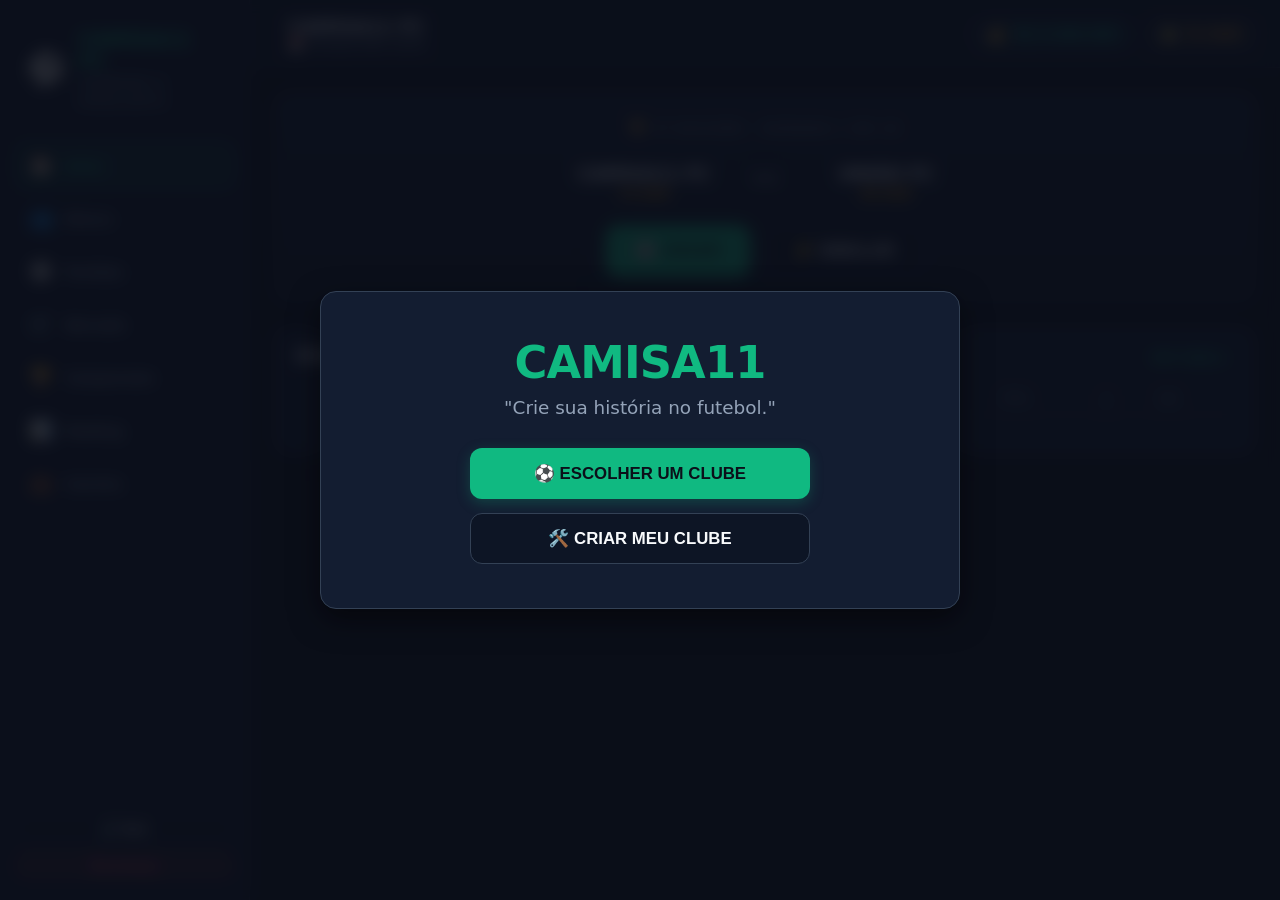
==== index.html @ 460c3e3a "Add files via upload" ====
<!DOCTYPE html>
<html lang="pt-BR">
<head>
  <meta charset="UTF-8">
  <meta name="viewport" content="width=device-width, initial-scale=1.0, maximum-scale=1.0, user-scalable=no">
  <title>CAMISA11 — Football Career & Highlights Manager</title>
  <link rel="icon" type="image/jpeg" href="assets/images/camisa11-logo.jpg">
  <link rel="stylesheet" href="style.css">
</head>
<body>

  <!-- CONTAINER PRINCIPAL -->
  <div id="app-container">

    <!-- SIDEBAR DE NAVEGAÇÃO DESKTOP -->
    <aside class="sidebar">
      <div class="brand" onclick="Game.switchTab('dashboard')">
        <div id="brand-badge-icon" class="brand-badge-icon">⚽</div>
        <div class="brand-info">
          <h1 id="brand-club-name">CAMISA11 FC</h1>
          <span>Carreira & Highlights</span>
        </div>
      </div>

      <nav class="nav-menu">
        <button class="nav-item active" data-tab="dashboard" onclick="Game.switchTab('dashboard')">
          <span class="nav-icon">🏠</span> Início
        </button>
        <button class="nav-item" data-tab="squad" onclick="Game.switchTab('squad')">
          <span class="nav-icon">👥</span> Elenco
        </button>
        <button class="nav-item" data-tab="matches" onclick="Game.switchTab('matches')">
          <span class="nav-icon">⚽</span> Partidas
        </button>
        <button class="nav-item" data-tab="market" onclick="Game.switchTab('market')">
          <span class="nav-icon">🛒</span> Mercado
        </button>
        <button class="nav-item" data-tab="standings" onclick="Game.switchTab('standings')">
          <span class="nav-icon">🏆</span> Campeonato
        </button>
        <button class="nav-item" data-tab="ranking" onclick="Game.switchTab('ranking')">
          <span class="nav-icon">📊</span> Ranking
        </button>
        <button class="nav-item" data-tab="career" onclick="Game.switchTab('career')">
          <span class="nav-icon">💼</span> Carreira
        </button>
      </nav>

      <div class="sidebar-footer">
        <button class="btn btn-secondary btn-sm btn-block" id="btn-sound-toggle" title="Alternar Som">🔊 Som</button>
        <button class="btn btn-danger-subtle btn-sm btn-block" id="btn-reset-career" style="margin-top: 8px;">Recomeçar</button>
      </div>
    </aside>

    <!-- ÁREA DE CONTEÚDO PRINCIPAL -->
    <div class="main-wrapper">

      <!-- CABEÇALHO SUPERIOR (TOP BAR) -->
      <header class="top-header">
        <div class="header-left">
          <div id="top-badge-container"></div>
          <div>
            <div class="header-club-name" id="top-club-name">CAMISA11 FC</div>
            <div class="header-season-tag" id="top-season">📅 Temporada 2026</div>
          </div>
        </div>

        <div class="header-right">
          <div class="resource-chip money" title="Orçamento em Caixa">
            <span class="res-icon">💰</span>
            <span id="top-budget">R$ 8.000.000</span>
          </div>

          <div class="resource-chip ovr" title="Força do Elenco">
            <span id="top-ovr">⭐ 72 OVR</span>
          </div>
        </div>
      </header>

      <!-- CONTEÚDO DAS ABAS -->
      <main class="content-container">

        <!-- ====================================================================
             1. 🏠 DASHBOARD (TELA INICIAL)
             ==================================================================== -->
        <section id="pane-dashboard" class="tab-pane active">
          <!-- CARD: PRÓXIMA PARTIDA -->
          <div class="card dash-match-hero" id="dash-next-match-card">
            <div class="dash-comp-tag" id="dash-match-round-text">
              🏆 3ª DIVISÃO · RODADA 1 DE 18
            </div>

            <div class="match-versus-flex">
              <div class="team-box home">
                <div id="dash-home-badge"></div>
                <div class="team-name" id="dash-home-name">CAMISA11 FC</div>
                <div class="team-ovr-tag" id="dash-home-ovr">72 OVR</div>
              </div>

              <div class="vs-badge">VS</div>

              <div class="team-box away">
                <div id="dash-away-badge"></div>
                <div class="team-name" id="dash-away-name">UNIÃO FC</div>
                <div class="team-ovr-tag" id="dash-away-ovr">69 OVR</div>
              </div>
            </div>

            <div class="match-actions-flex">
              <button class="btn btn-primary btn-lg" onclick="Game.openPreMatchModal()">
                ⚽ JOGAR
              </button>
              <button class="btn btn-secondary btn-lg" onclick="Game.simulateMatchInstantly()">
                ⚡ SIMULAR
              </button>
            </div>
          </div>

          <!-- GRID: ÚLTIMO RESULTADO & CLASSIFICAÇÃO -->
          <div class="dash-grid-two">
            <!-- ÚLTIMO RESULTADO -->
            <div class="card">
              <div class="card-title">
                <span>Último Resultado</span>
                <span class="card-subtitle">Temporada Regular</span>
              </div>
              <div id="dash-last-result-box" style="text-align: center; padding: 18px 0;">
                <span style="color: var(--text-muted); font-size: 0.9rem;">Nenhuma partida disputada ainda.</span>
              </div>
            </div>

            <!-- CLASSIFICAÇÃO RÁPIDA -->
            <div class="card">
              <div class="card-title">
                <span>Classificação</span>
                <button class="btn btn-link btn-xs" onclick="Game.switchTab('standings')">VER TABELA</button>
              </div>
              <table class="mini-table">
                <thead>
                  <tr>
                    <th>#</th>
                    <th>Clube</th>
                    <th>PTS</th>
                    <th>J</th>
                    <th>SG</th>
                  </tr>
                </thead>
                <tbody id="dash-mini-table-body">
                  <!-- Inserido dinamicamente -->
                </tbody>
              </table>
            </div>
          </div>
        </section>

        <!-- ====================================================================
             2. 👥 ELENCO & ESCALAÇÃO 2D
             ==================================================================== -->
        <section id="pane-squad" class="tab-pane">
          <div class="squad-controls-bar">
            <div class="view-toggles">
              <button class="btn btn-secondary btn-sm active" id="btn-view-pitch" onclick="Game.toggleSquadView('pitch')">
                🏟️ Campo Tático
              </button>
              <button class="btn btn-secondary btn-sm" id="btn-view-list" onclick="Game.toggleSquadView('list')">
                📋 Lista do Elenco
              </button>
            </div>

            <div class="squad-summary-chips">
              <span class="chip">OVR Médio: <strong id="squad-ovr-val">72 OVR</strong></span>
              <span class="chip">Formação: <strong id="squad-formation-val">4-3-3</strong></span>
              <button class="btn btn-primary btn-sm" onclick="Game.autoLineup()">⭐ Auto Escalar</button>
            </div>
          </div>

          <!-- MODO CAMPO TÁTICO -->
          <div id="squad-pitch-view">
            <!-- Formações Disponíveis -->
            <div class="formation-pills-bar">
              <span class="label">Formações:</span>
              <div class="pills-group">
                <button class="formation-pill active" data-formation="4-3-3" onclick="Game.setFormation('4-3-3')">4-3-3</button>
                <button class="formation-pill" data-formation="4-4-2" onclick="Game.setFormation('4-4-2')">4-4-2</button>
                <button class="formation-pill" data-formation="4-2-3-1" onclick="Game.setFormation('4-2-3-1')">4-2-3-1</button>
                <button class="formation-pill" data-formation="3-5-2" onclick="Game.setFormation('3-5-2')">3-5-2</button>
                <button class="formation-pill" data-formation="4-5-1" onclick="Game.setFormation('4-5-1')">4-5-1</button>
              </div>
            </div>

            <div class="pitch-and-bench-layout">
              <!-- CAMPO 2D -->
              <div class="tactical-pitch-card">
                <div class="pitch-container" id="tactical-pitch-box">
                  <div class="pitch-lines">
                    <div class="pitch-half-line"></div>
                    <div class="pitch-center-circle"></div>
                    <div class="pitch-center-spot"></div>
                    <div class="pitch-penalty-top"></div>
                    <div class="pitch-penalty-bottom"></div>
                  </div>
                  <!-- 11 Slots dos Titulares -->
                  <div id="pitch-starters-slots"></div>
                </div>
              </div>

              <!-- PAINEL DO BANCO DE RESERVAS -->
              <div class="bench-panel-card">
                <div class="bench-panel-title">
                  <span>Banco de Reservas</span>
                  <span style="font-size: 0.75rem; color: var(--text-muted);">Clique no titular para trocar</span>
                </div>
                <div class="bench-scroll-list" id="bench-players-list">
                  <!-- Inserido dinamicamente -->
                </div>
              </div>
            </div>
          </div>

          <!-- MODO LISTA COMPLETA -->
          <div id="squad-list-view" style="display: none;">
            <div class="squad-cards-grid" id="squad-full-list-container">
              <!-- Inserido dinamicamente -->
            </div>
          </div>
        </section>

        <!-- ====================================================================
             3. ⚽ PARTIDAS
             ==================================================================== -->
        <section id="pane-matches" class="tab-pane">
          <div class="card dash-match-hero">
            <div class="dash-comp-tag" id="matches-comp-title">
              3ª DIVISÃO · RODADA 1 DE 18
            </div>

            <div class="match-versus-flex">
              <div class="team-box home">
                <div id="matches-home-badge"></div>
                <div class="team-name" id="matches-home-name">CAMISA11 FC</div>
                <div class="team-ovr-tag" id="matches-home-ovr">72 OVR</div>
              </div>

              <div class="vs-badge">VS</div>

              <div class="team-box away">
                <div id="matches-away-badge"></div>
                <div class="team-name" id="matches-away-name">UNIÃO FC</div>
                <div class="team-ovr-tag" id="matches-away-ovr">69 OVR</div>
              </div>
            </div>

            <div class="match-actions-flex">
              <button class="btn btn-primary btn-lg" onclick="Game.openPreMatchModal()">
                ⚽ JOGAR PARTIDA
              </button>
              <button class="btn btn-secondary btn-lg" onclick="Game.simulateMatchInstantly()">
                ⚡ SIMULAR
              </button>
            </div>
          </div>
        </section>

        <!-- ====================================================================
             4. 🛒 MERCADO DA BOLA
             ==================================================================== -->
        <section id="pane-market" class="tab-pane">
          <div class="market-header-bar">
            <div class="market-filter-pills">
              <button class="market-filter-pill active" data-filter="ALL" onclick="Game.setMarketFilter('ALL')">Todos</button>
              <button class="market-filter-pill" data-filter="GK" onclick="Game.setMarketFilter('GK')">GK</button>
              <button class="market-filter-pill" data-filter="DEF" onclick="Game.setMarketFilter('DEF')">DEF</button>
              <button class="market-filter-pill" data-filter="MEI" onclick="Game.setMarketFilter('MEI')">MEI</button>
              <button class="market-filter-pill" data-filter="ATA" onclick="Game.setMarketFilter('ATA')">ATA</button>
            </div>
            <div style="font-size: 0.85rem; color: var(--text-muted);">
              Novos atletas chegam a cada rodada
            </div>
          </div>

          <div class="market-cards-grid" id="market-cards-container">
            <!-- Cards de atletas no mercado -->
          </div>
        </section>

        <!-- ====================================================================
             5. 🏆 CAMPEONATO (TABELA DE CLASSIFICAÇÃO)
             ==================================================================== -->
        <section id="pane-standings" class="tab-pane">
          <div class="card" style="padding: 0; overflow: hidden;">
            <div class="table-header-flex">
              <span style="font-weight: 800; font-size: 1.05rem;">Tabela de Classificação</span>
              <span class="badge badge-accent" id="standings-round-badge">Rodada 1 de 18</span>
            </div>

            <div class="table-responsive">
              <table class="league-full-table">
                <thead>
                  <tr>
                    <th>Pos</th>
                    <th>Clube</th>
                    <th>PTS</th>
                    <th>J</th>
                    <th>V</th>
                    <th>E</th>
                    <th>D</th>
                    <th>GP</th>
                    <th>GC</th>
                    <th>SG</th>
                  </tr>
                </thead>
                <tbody id="league-standings-body">
                  <!-- Inserido dinamicamente -->
                </tbody>
              </table>
            </div>

            <div class="table-legend-footer">
              <span><strong style="color: var(--accent);">■ 1º e 2º</strong>: Acesso à 2ª Divisão</span>
              <span><strong style="color: var(--red);">■ 9º e 10º</strong>: Zona de Rebaixamento</span>
            </div>
          </div>
        </section>

        <!-- ====================================================================
             6. 📊 RANKING MUNDIAL DE CLUBES
             ==================================================================== -->
        <section id="pane-ranking" class="tab-pane">
          <div class="card" style="padding: 0; overflow: hidden;">
            <div class="table-header-flex">
              <span style="font-weight: 800; font-size: 1.05rem;">Ranking de Clubes</span>
              <span style="font-size: 0.8rem; color: var(--text-muted);">Baseado em OVR, Títulos e Patrimônio</span>
            </div>

            <div class="table-responsive">
              <table class="league-full-table">
                <thead>
                  <tr>
                    <th>Rank</th>
                    <th>Clube</th>
                    <th>Força</th>
                    <th>Títulos</th>
                    <th>Orçamento</th>
                  </tr>
                </thead>
                <tbody id="global-ranking-body">
                  <!-- Inserido dinamicamente -->
                </tbody>
              </table>
            </div>
          </div>
        </section>

        <!-- ====================================================================
             7. 💼 CARREIRA DO TREINADOR
             ==================================================================== -->
        <section id="pane-career" class="tab-pane">
          <div class="dash-grid-two">
            <!-- PERFIL DO TREINADOR -->
            <div class="card">
              <div class="card-title">Perfil do Treinador</div>
              <div style="font-size: 1.3rem; font-weight: 900; margin-bottom: 4px;" id="career-manager-name">Treinador</div>
              <div style="font-size: 0.85rem; color: var(--text-secondary); margin-bottom: 16px;">Comandando o <span id="career-club-name">CAMISA11 FC</span></div>

              <div style="margin-bottom: 14px;">
                <div style="display: flex; justify-content: space-between; font-size: 0.85rem; font-weight: 700; margin-bottom: 6px;">
                  <span>Reputação no Futebol</span>
                  <span id="career-rep-val" style="color: var(--accent);">42/100</span>
                </div>
                <div class="progress-bar-track">
                  <div class="progress-bar-fill" id="career-rep-fill" style="width: 42%;"></div>
                </div>
              </div>
            </div>

            <!-- ESTATÍSTICAS DA CARREIRA -->
            <div class="card">
              <div class="card-title">Histórico da Carreira</div>
              <div class="career-stats-grid">
                <div class="c-stat-box">
                  <div class="c-stat-num" id="career-matches-count">0</div>
                  <div class="c-stat-lbl">Partidas</div>
                </div>
                <div class="c-stat-box">
                  <div class="c-stat-num" id="career-wins-count">0</div>
                  <div class="c-stat-lbl">Vitórias</div>
                </div>
                <div class="c-stat-box">
                  <div class="c-stat-num" id="career-win-pct">0%</div>
                  <div class="c-stat-lbl">Aproveitamento</div>
                </div>
                <div class="c-stat-box">
                  <div class="c-stat-num" id="career-trophies-count">0</div>
                  <div class="c-stat-lbl">Títulos</div>
                </div>
              </div>
            </div>
          </div>
        </section>

      </main>
    </div>

    <!-- NAVEGAÇÃO MOBILE (BOTTOM BAR) -->
    <nav class="mobile-nav">
      <button class="mobile-nav-btn active" data-tab="dashboard" onclick="Game.switchTab('dashboard')">
        <span class="m-icon">🏠</span><span>Início</span>
      </button>
      <button class="mobile-nav-btn" data-tab="squad" onclick="Game.switchTab('squad')">
        <span class="m-icon">👥</span><span>Elenco</span>
      </button>
      <button class="mobile-nav-btn" data-tab="matches" onclick="Game.switchTab('matches')">
        <span class="m-icon">⚽</span><span>Jogar</span>
      </button>
      <button class="mobile-nav-btn" data-tab="market" onclick="Game.switchTab('market')">
        <span class="m-icon">🛒</span><span>Mercado</span>
      </button>
      <button class="mobile-nav-btn" data-tab="standings" onclick="Game.switchTab('standings')">
        <span class="m-icon">🏆</span><span>Tabela</span>
      </button>
      <button class="mobile-nav-btn" data-tab="ranking" onclick="Game.switchTab('ranking')">
        <span class="m-icon">📊</span><span>Rank</span>
      </button>
      <button class="mobile-nav-btn" data-tab="career" onclick="Game.switchTab('career')">
        <span class="m-icon">💼</span><span>Carreira</span>
      </button>
    </nav>
  </div>

  <!-- ==========================================================================
       MODAL 1: FLUXO DE ONBOARDING / NOVO JOGO
       ========================================================================== -->
  <div class="modal-overlay hidden" id="modal-onboarding">
    <div class="modal-box onboard-modal-box">

      <!-- PASSO 1: BOAS-VINDAS -->
      <div id="onboard-step-welcome" class="onboard-step">
        <div style="text-align: center; padding: 20px 0;">
          <h1 style="font-size: 2.8rem; font-weight: 900; letter-spacing: -0.02em; color: var(--accent);">CAMISA11</h1>
          <p style="font-size: 1.15rem; color: var(--text-secondary); margin-top: 8px; margin-bottom: 30px;">
            "Crie sua história no futebol."
          </p>

          <div style="display: flex; flex-direction: column; gap: 14px; max-width: 340px; margin: 0 auto;">
            <button class="btn btn-primary btn-lg" onclick="Game.openOnboarding('choose_club')">
              ⚽ ESCOLHER UM CLUBE
            </button>
            <button class="btn btn-secondary btn-lg" onclick="Game.openOnboarding('create_club')">
              🛠️ CRIAR MEU CLUBE
            </button>
            <button class="btn btn-secondary btn-md" id="onboard-btn-continue" style="display: none;" onclick="Game.onGameReady()">
              ▶️ CONTINUAR CARREIRA
            </button>
          </div>
        </div>
      </div>

      <!-- PASSO 2A: ESCOLHER UM CLUBE -->
      <div id="onboard-step-choose" class="onboard-step" style="display: none;">
        <div class="step-header">
          <h2>ESCOLHA SEU CLUBE</h2>
          <p>🇧🇷 Brasil · 3ª Divisão Nacional</p>
        </div>
        <div class="choose-clubs-grid" id="choose-clubs-grid">
          <!-- Inserido dinamicamente -->
        </div>
        <div style="margin-top: 18px; text-align: center;">
          <button class="btn btn-secondary btn-sm" onclick="Game.openOnboarding('welcome')">Voltar</button>
        </div>
      </div>

      <!-- PASSO 2B: CRIAR MEU CLUBE -->
      <div id="onboard-step-create" class="onboard-step" style="display: none;">
        <div class="step-header">
          <h2>CRIE SEU CLUBE</h2>
          <p>Personalize a identidade do seu time</p>
        </div>

        <div class="create-club-form">
          <div class="preview-badge-center" id="create-badge-preview"></div>

          <div class="form-group">
            <label>Nome do Clube</label>
            <input type="text" id="create-club-name" value="CAMISA11 FC" oninput="Game.updateCreateClubPreview()">
          </div>

          <div class="form-row">
            <div class="form-group">
              <label>Abreviação</label>
              <input type="text" id="create-club-short" value="C11" maxlength="4" oninput="Game.updateCreateClubPreview()">
            </div>
            <div class="form-group">
              <label>Cidade</label>
              <input type="text" id="create-club-city" value="São Paulo" oninput="Game.updateCreateClubPreview()">
            </div>
          </div>

          <div class="form-group">
            <label>Formato do Escudo</label>
            <div class="shape-selector">
              <button class="shape-btn" onclick="Game.setCreateBadgeShape('shield')">🛡️ Escudo</button>
              <button class="shape-btn" onclick="Game.setCreateBadgeShape('circle')">🔵 Círculo</button>
              <button class="shape-btn" onclick="Game.setCreateBadgeShape('diamond')">🔷 Losango</button>
              <button class="shape-btn" onclick="Game.setCreateBadgeShape('star')">★ Estrela</button>
              <button class="shape-btn" onclick="Game.setCreateBadgeShape('crest')">⚜️ Clássico</button>
            </div>
          </div>

          <div class="form-group">
            <label>Símbolo Central</label>
            <div class="shape-selector">
              <button class="shape-btn" onclick="Game.setCreateBadgeSymbol('ball')">⚽ Bola</button>
              <button class="shape-btn" onclick="Game.setCreateBadgeSymbol('star')">★ Estrela</button>
              <button class="shape-btn" onclick="Game.setCreateBadgeSymbol('crown')">👑 Coroa</button>
              <button class="shape-btn" onclick="Game.setCreateBadgeSymbol('lightning')">⚡ Raio</button>
              <button class="shape-btn" onclick="Game.setCreateBadgeSymbol('eagle')">🦅 Águia</button>
              <button class="shape-btn" onclick="Game.setCreateBadgeSymbol('lion')">🦁 Leão</button>
              <button class="shape-btn" onclick="Game.setCreateBadgeSymbol('flame')">🔥 Chama</button>
            </div>
          </div>

          <div class="form-row">
            <div class="form-group">
              <label>Cor Principal</label>
              <input type="color" value="#0f172a" onchange="Game.setCreateColor('primary', this.value)">
            </div>
            <div class="form-group">
              <label>Cor Secundária</label>
              <input type="color" value="#10b981" onchange="Game.setCreateColor('secondary', this.value)">
            </div>
          </div>

          <div style="display: flex; gap: 10px; margin-top: 20px;">
            <button class="btn btn-secondary btn-block" onclick="Game.openOnboarding('welcome')">Voltar</button>
            <button class="btn btn-primary btn-block" onclick="Game.submitCreatedClub()">AVANÇAR</button>
          </div>
        </div>
      </div>

      <!-- PASSO 3: ESCOLHA DA DIFICULDADE -->
      <div id="onboard-step-difficulty" class="onboard-step" style="display: none;">
        <div class="step-header">
          <h2>ESCOLHA O DESAFIO</h2>
          <p>Defina o nível econômico e esportivo da sua jornada</p>
        </div>

        <div class="diff-cards-grid">
          <div class="diff-card" onclick="Game.selectDifficulty('easy')">
            <div class="diff-badge easy">FÁCIL</div>
            <h3>Clube Forte</h3>
            <p>Mais dinheiro inicial · Objetivos mais simples · Equipe competitiva</p>
          </div>

          <div class="diff-card featured" onclick="Game.selectDifficulty('normal')">
            <div class="diff-badge normal">NORMAL</div>
            <h3>Clube Equilibrado</h3>
            <p>Orçamento realista · Economia balanceada · Desafio clássico</p>
          </div>

          <div class="diff-card" onclick="Game.selectDifficulty('hard')">
            <div class="diff-badge hard">DIFÍCIL</div>
            <h3>Clube Modesto</h3>
            <p>Pouco dinheiro · Elenco fraco · Luta ponto a ponto contra o rebaixamento</p>
          </div>
        </div>

        <div style="margin-top: 18px; text-align: center;">
          <button class="btn btn-secondary btn-sm" onclick="Game.openOnboarding('welcome')">Voltar</button>
        </div>
      </div>

      <!-- PASSO 4: INÍCIO DA CARREIRA -->
      <div id="onboard-step-start" class="onboard-step" style="display: none;">
        <div class="step-header">
          <h2>TEMPORADA 2026</h2>
          <p>Tudo pronto para o pontapé inicial!</p>
        </div>

        <div class="start-summary-card">
          <div id="start-summary-badge" style="margin-bottom: 10px;"></div>
          <h2 id="start-summary-club-name" style="font-size: 1.6rem; font-weight: 900;">CAMISA11 FC</h2>

          <div class="start-specs-list">
            <div class="spec-row">
              <span>Divisão:</span>
              <strong id="start-summary-div">3ª Divisão</strong>
            </div>
            <div class="spec-row">
              <span>Orçamento Inicial:</span>
              <strong id="start-summary-budget" style="color: var(--accent);">R$ 8.000.000</strong>
            </div>
            <div class="spec-row">
              <span>Força do Elenco:</span>
              <strong id="start-summary-ovr" style="color: var(--gold);">72 OVR</strong>
            </div>
            <div class="spec-row">
              <span>Objetivo da Diretoria:</span>
              <strong id="start-summary-objective" style="color: var(--blue);">"Terminar entre os 10 primeiros"</strong>
            </div>
          </div>

          <button class="btn btn-primary btn-block btn-lg" style="margin-top: 24px;" onclick="Game.launchCareer()">
            COMEÇAR TEMPORADA
          </button>
        </div>
      </div>

    </div>
  </div>

  <!-- ==========================================================================
       MODAL 2: PRÉ-JOGO (TACTICAL SETUP & LAUNCHER)
       ========================================================================== -->
  <div class="modal-overlay hidden" id="modal-prematch">
    <div class="modal-box" style="max-width: 480px;">
      <div class="step-header" style="margin-bottom: 16px;">
        <h3>PREPARAÇÃO TÁTICA</h3>
        <p>Ajuste sua equipe antes de entrar em campo</p>
      </div>

      <!-- VERSUS -->
      <div class="match-versus-flex" style="margin-bottom: 20px;">
        <div class="team-box home">
          <div id="prematch-home-badge"></div>
          <div class="team-name" id="prematch-home-name">CAMISA11 FC</div>
          <div class="team-ovr-tag" id="prematch-home-ovr">72 OVR</div>
        </div>
        <div class="vs-badge">VS</div>
        <div class="team-box away">
          <div id="prematch-away-badge"></div>
          <div class="team-name" id="prematch-away-name">UNIÃO FC</div>
          <div class="team-ovr-tag" id="prematch-away-ovr">69 OVR</div>
        </div>
      </div>

      <!-- TÁTICAS -->
      <div class="prematch-tactics-box">
        <label class="t-lbl">Mentalidade de Jogo:</label>
        <div class="t-btn-group">
          <button class="tactic-btn tactic-mentality-btn" data-val="DEFENSIVA" onclick="Game.setTacticMentality('DEFENSIVA')">DEFENSIVA</button>
          <button class="tactic-btn tactic-mentality-btn active" data-val="EQUILIBRADA" onclick="Game.setTacticMentality('EQUILIBRADA')">EQUILIBRADA</button>
          <button class="tactic-btn tactic-mentality-btn" data-val="OFENSIVA" onclick="Game.setTacticMentality('OFENSIVA')">OFENSIVA</button>
        </div>

        <label class="t-lbl" style="margin-top: 14px;">Pressão da Marcação:</label>
        <div class="t-btn-group">
          <button class="tactic-btn tactic-pressure-btn" data-val="BAIXA" onclick="Game.setTacticPressure('BAIXA')">BAIXA</button>
          <button class="tactic-btn tactic-pressure-btn active" data-val="NORMAL" onclick="Game.setTacticPressure('NORMAL')">NORMAL</button>
          <button class="tactic-btn tactic-pressure-btn" data-val="ALTA" onclick="Game.setTacticPressure('ALTA')">ALTA</button>
        </div>
      </div>

      <div style="display: flex; gap: 10px; margin-top: 24px;">
        <button class="btn btn-secondary btn-block" onclick="Game.closeModal('modal-prematch')">Voltar</button>
        <button class="btn btn-secondary btn-block" onclick="Game.simulateMatchInstantly()">⚡ SIMULAR</button>
        <button class="btn btn-primary btn-block" onclick="Game.startPlayableMatch()">⚽ JOGAR</button>
      </div>
    </div>
  </div>

  <!-- ==========================================================================
       MODAL 3: TELA DA PARTIDA JOGÁVEL (CANVAS + HIGHLIGHTS HUD)
       ========================================================================== -->
  <div class="modal-overlay hidden" id="modal-match-screen">
    <div class="match-game-viewport">

      <!-- PLACAR NO TOPO -->
      <div class="match-top-scoreboard">
        <div class="match-team-chip">
          <div id="match-home-badge"></div>
          <span id="match-home-name">C11</span>
        </div>

        <div class="match-center-score-box">
          <div class="match-score-digits" id="match-live-score">0 × 0</div>
          <div class="match-clock-time" id="match-live-clock">00:00</div>
        </div>

        <div class="match-team-chip">
          <span id="match-away-name">UNI</span>
          <div id="match-away-badge"></div>
        </div>
      </div>

      <!-- BARRA DE POSSE DE BOLA -->
      <div class="match-possession-bar-wrap">
        <div class="match-possession-fill" id="match-possession-bar" style="width: 50%;"></div>
      </div>

      <!-- TICKER COMENTÁRIO NARRATIVO -->
      <div class="match-ticker-box" id="match-live-ticker">
        A partida vai começar no estádio...
      </div>

      <!-- ALERTA DE MOMENTO-CHAVE -->
      <div id="match-highlight-alert" class="highlight-alert" style="display: none;">
        ⚡ MOMENTO-CHAVE!
      </div>

      <!-- CANVAS 2D DO CAMPO DE JOGO -->
      <div class="match-canvas-holder">
        <canvas id="match-canvas-game" width="800" height="600"></canvas>
      </div>

      <!-- DICAS CONTEXTUAIS RÁPIDAS -->
      <div class="match-hints-bar">
        <span>👉 <strong>Toque:</strong> Passe</span> · 
        <span>🏹 <strong>Arraste:</strong> Chute / Cruzamento</span> · 
        <span>🛡️ <strong>No Defensor:</strong> Carrinho / Desarme</span>
      </div>

      <!-- BOTÕES DE CONTROLE DA PARTIDA -->
      <div class="match-bottom-controls">
        <button class="btn btn-secondary btn-sm" onclick="MatchSimulator.togglePause()">⏸️ Pausar</button>
        <button class="btn btn-secondary btn-sm" onclick="MatchSimulator.toggleSpeed()">⚡ 1x / 2x</button>
      </div>

    </div>
  </div>

  <!-- ==========================================================================
       MODAL 4: RESULTADO PÓS-JOGO
       ========================================================================== -->
  <div class="modal-overlay hidden" id="modal-match-result">
    <div class="modal-box" style="text-align: center; max-width: 440px;">
      <div style="font-size: 0.85rem; text-transform: uppercase; color: var(--text-muted); margin-bottom: 6px;">
        Fim de Partida
      </div>

      <div style="font-size: 2.6rem; font-weight: 900; margin-bottom: 6px;" id="post-match-score">
        2 × 1
      </div>

      <div style="margin-bottom: 18px;" id="post-match-status-badge">
        <span class="status-badge win">🟢 VITÓRIA (+3 PTS)</span>
      </div>

      <!-- TIMELINE DE GOLS -->
      <div style="background: var(--bg-card-subtle); border: 1px solid var(--border); border-radius: var(--radius-md); padding: 12px; margin-bottom: 18px; max-height: 120px; overflow-y: auto;" id="post-match-timeline">
        <!-- Inserido dinamicamente -->
      </div>

      <!-- RECOMPENSAS -->
      <div class="sim-rewards-flex" style="margin-bottom: 20px;">
        <span id="post-reward-money" style="color: var(--accent); font-weight: 800;">💰 +R$ 45.000</span>
        <span id="post-reward-rep" style="color: var(--gold); font-weight: 800;">💼 Reputação: +2</span>
      </div>

      <button class="btn btn-primary btn-block btn-lg" onclick="Game.closePostMatch()">
        CONTINUAR
      </button>
    </div>
  </div>

  <!-- ==========================================================================
       MODAL 5: DETALHES DO JOGADOR
       ========================================================================== -->
  <div class="modal-overlay hidden" id="modal-player">
    <div class="modal-box" style="max-width: 420px;">
      <div style="display: flex; justify-content: space-between; align-items: flex-start; margin-bottom: 16px;">
        <div>
          <div style="font-size: 1.35rem; font-weight: 900;" id="modal-player-name">Silva</div>
          <div style="font-size: 0.82rem; color: var(--text-secondary); margin-top: 2px;" id="modal-player-pos-age">ATA · 24 anos</div>
        </div>
        <div style="font-size: 1.8rem; font-weight: 900; color: var(--gold);" id="modal-player-ovr">84</div>
      </div>

      <!-- ATRIBUTOS DETALHADOS -->
      <div class="stats-hex-grid" style="margin-bottom: 18px;">
        <div class="stat-cell"><span>Velocidade</span><strong id="stat-pace">75</strong></div>
        <div class="stat-cell"><span>Finalização</span><strong id="stat-shoot">78</strong></div>
        <div class="stat-cell"><span>Passe</span><strong id="stat-pass">72</strong></div>
        <div class="stat-cell"><span>Drible</span><strong id="stat-dribble">76</strong></div>
        <div class="stat-cell"><span>Defesa</span><strong id="stat-defend">45</strong></div>
        <div class="stat-cell"><span>Físico</span><strong id="stat-physical">70</strong></div>
      </div>

      <div style="background: var(--bg-card-subtle); border: 1px solid var(--border); border-radius: var(--radius-md); padding: 12px; margin-bottom: 16px;">
        <div style="display: flex; justify-content: space-between; font-size: 0.88rem; margin-bottom: 6px;">
          <span style="color: var(--text-secondary);">Valor de Mercado:</span>
          <strong style="color: var(--accent);" id="modal-player-value">R$ 8.500.000</strong>
        </div>
        <div style="display: flex; justify-content: space-between; font-size: 0.88rem;">
          <span style="color: var(--text-secondary);">Situação:</span>
          <strong id="modal-player-status">Titular</strong>
        </div>
      </div>

      <div style="display: flex; gap: 10px;">
        <button class="btn btn-danger btn-block" onclick="Game.sellInspectedPlayer()">💸 Vender Atleta</button>
        <button class="btn btn-secondary btn-block" onclick="Game.closeModal('modal-player')">Fechar</button>
      </div>
    </div>
  </div>

  <!-- ==========================================================================
       MODAL 6: FINAL DE TEMPORADA
       ========================================================================== -->
  <div class="modal-overlay hidden" id="modal-season-end">
    <div class="modal-box" style="max-width: 480px; text-align: center;">
      <h2 style="font-size: 1.6rem; font-weight: 900; margin-bottom: 6px;" id="season-end-title">TEMPORADA 2026 ENCERRADA!</h2>
      <p style="color: var(--gold); font-size: 1.1rem; font-weight: 800; margin-bottom: 12px;" id="season-end-status-msg">
        🏆 ACESSO CONQUISTADO!
      </p>

      <div style="font-size: 1rem; color: var(--text-secondary); margin-bottom: 14px;" id="season-end-rank-text">
        Você terminou em 2º Lugar!
      </div>

      <div style="font-size: 1.1rem; font-weight: 800; color: var(--accent); margin-bottom: 20px;" id="season-end-prize">
        💰 Premiação: +R$ 7.000.000
      </div>

      <!-- NOVOS TALENTOS DA BASE -->
      <div style="text-align: left; background: var(--bg-card-subtle); border: 1px solid var(--border); border-radius: var(--radius-md); padding: 12px; margin-bottom: 16px;">
        <div style="font-size: 0.82rem; font-weight: 800; text-transform: uppercase; color: var(--gold); margin-bottom: 6px;">
          🌟 Novos Talentos da Base Integrados:
        </div>
        <div id="season-end-youth-list" style="font-size: 0.88rem;"></div>
      </div>

      <!-- PROPOSTAS DE OUTROS CLUBES -->
      <div style="text-align: left; margin-bottom: 20px;">
        <div style="font-size: 0.82rem; font-weight: 800; text-transform: uppercase; color: var(--blue); margin-bottom: 6px;">
          💼 Propostas de Outros Clubes:
        </div>
        <div id="season-end-offers-list"></div>
      </div>

      <button class="btn btn-primary btn-block btn-lg" onclick="Game.advanceToNextSeason()">
        INICIAR TEMPORADA SEGUINTE
      </button>
    </div>
  </div>

  <!-- CONTAINER DE TOASTS -->
  <div id="toast-container"></div>

  <!-- SCRIPTS MODULARES CAMISA11 -->
  <script src="js/data.js"></script>
  <script src="js/audio.js"></script>
  <script src="js/storage.js"></script>
  <script src="js/club.js"></script>
  <script src="js/tactics.js"></script>
  <script src="js/market.js"></script>
  <script src="js/season.js"></script>
  <script src="js/match_canvas.js"></script>
  <script src="js/match_sim.js"></script>
  <script src="js/career.js"></script>
  <script src="js/app.js"></script>
</body>
</html>
---- style.css ----
/* ==========================================================================
   CAMISA11 — Football Career & Highlights Manager
   Design System: Athletic Dark Moderno, Responsivo e Otimizado para Mobile & Desktop
   ========================================================================== */

:root {
  --bg-body: #0b0f19;
  --bg-sidebar: #0f172a;
  --bg-card: #131d31;
  --bg-card-hover: #1a2742;
  --bg-card-subtle: #0d1525;
  --border: #1e293b;
  --border-light: #334155;

  --accent: #10b981;
  --accent-hover: #059669;
  --accent-glow: rgba(16, 185, 129, 0.25);
  --accent-subtle: rgba(16, 185, 129, 0.12);

  --gold: #f59e0b;
  --gold-glow: rgba(245, 158, 11, 0.3);
  --blue: #38bdf8;
  --red: #ef4444;

  --pitch-grass-1: #15803d;
  --pitch-grass-2: #166534;

  --text-main: #f8fafc;
  --text-secondary: #94a3b8;
  --text-muted: #64748b;

  --radius-sm: 8px;
  --radius-md: 12px;
  --radius-lg: 16px;
  --radius-full: 9999px;

  --shadow: 0 10px 30px rgba(0, 0, 0, 0.5);
  --transition: all 0.2s cubic-bezier(0.16, 1, 0.3, 1);
}

* {
  margin: 0;
  padding: 0;
  box-sizing: border-box;
  -webkit-tap-highlight-color: transparent;
}

body {
  background-color: var(--bg-body);
  color: var(--text-main);
  font-family: system-ui, -apple-system, BlinkMacSystemFont, "Segoe UI", Roboto, "Inter", sans-serif;
  -webkit-font-smoothing: antialiased;
  min-height: 100vh;
  display: flex;
  overflow-x: hidden;
}

#app-container {
  display: flex;
  width: 100%;
  min-height: 100vh;
}

/* ==========================================================================
   SIDEBAR DESKTOP
   ========================================================================== */
.sidebar {
  width: 250px;
  background-color: var(--bg-sidebar);
  border-right: 1px solid var(--border);
  display: flex;
  flex-direction: column;
  padding: 20px 14px;
  position: sticky;
  top: 0;
  height: 100vh;
  z-index: 50;
  flex-shrink: 0;
}

.brand {
  display: flex;
  align-items: center;
  gap: 12px;
  padding: 8px 12px;
  margin-bottom: 24px;
  cursor: pointer;
  border-radius: var(--radius-md);
  transition: var(--transition);
}

.brand:hover {
  background-color: var(--bg-card-subtle);
}

.brand-badge-icon {
  font-size: 2rem;
  line-height: 1;
}

.brand-info h1 {
  font-size: 1.25rem;
  font-weight: 900;
  letter-spacing: -0.02em;
  color: var(--accent);
  line-height: 1.1;
}

.brand-info span {
  font-size: 0.72rem;
  color: var(--text-muted);
  text-transform: uppercase;
  letter-spacing: 0.08em;
  font-weight: 700;
}

.nav-menu {
  display: flex;
  flex-direction: column;
  gap: 6px;
  flex: 1;
}

.nav-item {
  display: flex;
  align-items: center;
  gap: 12px;
  padding: 11px 14px;
  background: transparent;
  border: 1px solid transparent;
  color: var(--text-secondary);
  font-size: 0.92rem;
  font-weight: 600;
  border-radius: var(--radius-md);
  cursor: pointer;
  text-align: left;
  transition: var(--transition);
  user-select: none;
}

.nav-item:hover {
  background-color: var(--bg-card-hover);
  color: var(--text-main);
}

.nav-item.active {
  background-color: var(--accent-subtle);
  border-color: rgba(16, 185, 129, 0.35);
  color: var(--accent);
  font-weight: 700;
}

.nav-icon {
  font-size: 1.2rem;
}

.sidebar-footer {
  padding-top: 14px;
  border-top: 1px solid var(--border);
}

/* ==========================================================================
   WRAPPER PRINCIPAL & TOP BAR
   ========================================================================== */
.main-wrapper {
  flex: 1;
  display: flex;
  flex-direction: column;
  min-width: 0;
}

.top-header {
  height: 68px;
  background-color: rgba(15, 23, 42, 0.85);
  backdrop-filter: blur(12px);
  border-bottom: 1px solid var(--border);
  display: flex;
  align-items: center;
  justify-content: space-between;
  padding: 0 24px;
  position: sticky;
  top: 0;
  z-index: 40;
}

.header-left {
  display: flex;
  align-items: center;
  gap: 14px;
}

.header-club-name {
  font-size: 1.15rem;
  font-weight: 900;
  letter-spacing: -0.01em;
}

.header-season-tag {
  font-size: 0.78rem;
  color: var(--text-muted);
  font-weight: 700;
}

.header-right {
  display: flex;
  align-items: center;
  gap: 12px;
}

.resource-chip {
  display: flex;
  align-items: center;
  gap: 8px;
  padding: 7px 14px;
  background: var(--bg-card);
  border: 1px solid var(--border);
  border-radius: var(--radius-full);
  font-size: 0.88rem;
  font-weight: 800;
}

.resource-chip.money {
  color: var(--accent);
  border-color: rgba(16, 185, 129, 0.3);
}

.resource-chip.ovr {
  color: var(--gold);
  border-color: rgba(245, 158, 11, 0.3);
}

/* ==========================================================================
   CONTEÚDO PRINCIPAL (MAIN CONTAINER)
   ========================================================================== */
.content-container {
  padding: 24px;
  flex: 1;
  max-width: 1200px;
  margin: 0 auto;
  width: 100%;
}

.tab-pane {
  display: none;
  animation: fadeIn 0.25s ease-out;
}

.tab-pane.active {
  display: block;
}

@keyframes fadeIn {
  from { opacity: 0; transform: translateY(6px); }
  to { opacity: 1; transform: translateY(0); }
}

/* ==========================================================================
   CARDS & BOTÕES
   ========================================================================== */
.card {
  background: var(--bg-card);
  border: 1px solid var(--border);
  border-radius: var(--radius-lg);
  padding: 20px;
  margin-bottom: 20px;
  box-shadow: 0 4px 20px rgba(0, 0, 0, 0.25);
}

.card-title {
  display: flex;
  justify-content: space-between;
  align-items: center;
  font-size: 1.05rem;
  font-weight: 800;
  margin-bottom: 14px;
}

.card-subtitle {
  font-size: 0.78rem;
  color: var(--text-muted);
  font-weight: 600;
}

.btn {
  display: inline-flex;
  align-items: center;
  justify-content: center;
  padding: 10px 18px;
  font-size: 0.9rem;
  font-weight: 700;
  border-radius: var(--radius-md);
  cursor: pointer;
  border: 1px solid transparent;
  transition: var(--transition);
  text-decoration: none;
  user-select: none;
}

.btn-primary {
  background-color: var(--accent);
  color: #0b0f19;
  box-shadow: 0 4px 14px var(--accent-glow);
}

.btn-primary:hover {
  background-color: var(--accent-hover);
  transform: translateY(-1px);
}

.btn-secondary {
  background-color: var(--bg-card-subtle);
  border-color: var(--border-light);
  color: var(--text-main);
}

.btn-secondary:hover {
  background-color: var(--bg-card-hover);
  border-color: var(--text-secondary);
}

.btn-danger {
  background-color: var(--red);
  color: #fff;
}

.btn-danger:hover {
  background-color: #dc2626;
}

.btn-danger-subtle {
  background-color: rgba(239, 68, 68, 0.12);
  border-color: rgba(239, 68, 68, 0.25);
  color: var(--red);
}

.btn-danger-subtle:hover {
  background-color: rgba(239, 68, 68, 0.25);
}

.btn-link {
  background: transparent;
  color: var(--accent);
  padding: 0;
}

.btn-sm {
  padding: 6px 12px;
  font-size: 0.8rem;
}

.btn-xs {
  padding: 4px 8px;
  font-size: 0.75rem;
}

.btn-lg {
  padding: 14px 28px;
  font-size: 1.05rem;
  font-weight: 800;
}

.btn-block {
  width: 100%;
}

/* ==========================================================================
   HERO CARD: PRÓXIMA PARTIDA
   ========================================================================== */
.dash-match-hero {
  text-align: center;
  padding: 28px 20px;
  background: linear-gradient(180deg, var(--bg-card) 0%, rgba(13, 21, 37, 0.95) 100%);
  border: 1px solid var(--border-light);
}

.dash-comp-tag {
  font-size: 0.82rem;
  font-weight: 800;
  letter-spacing: 0.08em;
  text-transform: uppercase;
  color: var(--text-muted);
  margin-bottom: 20px;
}

.match-versus-flex {
  display: flex;
  align-items: center;
  justify-content: center;
  gap: 24px;
  margin-bottom: 24px;
}

.team-box {
  display: flex;
  flex-direction: column;
  align-items: center;
  width: 150px;
}

.team-name {
  font-size: 1.1rem;
  font-weight: 800;
  margin-top: 8px;
  white-space: nowrap;
  overflow: hidden;
  text-overflow: ellipsis;
  max-width: 140px;
}

.team-ovr-tag {
  font-size: 0.78rem;
  font-weight: 700;
  color: var(--gold);
  margin-top: 2px;
}

.vs-badge {
  font-size: 1.1rem;
  font-weight: 900;
  color: var(--text-muted);
  background: var(--bg-card-subtle);
  border: 1px solid var(--border);
  width: 44px;
  height: 44px;
  border-radius: var(--radius-full);
  display: flex;
  align-items: center;
  justify-content: center;
}

.match-actions-flex {
  display: flex;
  justify-content: center;
  gap: 14px;
  max-width: 380px;
  margin: 0 auto;
}

.dash-grid-two {
  display: grid;
  grid-template-columns: 1fr 1fr;
  gap: 20px;
}

/* ==========================================================================
   TABELAS & STATUS
   ========================================================================== */
.mini-table {
  width: 100%;
  border-collapse: collapse;
  font-size: 0.85rem;
}

.mini-table th, .mini-table td {
  padding: 8px 10px;
  text-align: left;
}

.mini-table th {
  color: var(--text-muted);
  font-size: 0.75rem;
  border-bottom: 1px solid var(--border);
}

.mini-table td {
  border-bottom: 1px solid rgba(255, 255, 255, 0.04);
}

.table-user-row {
  background-color: var(--accent-subtle);
  color: var(--accent) !important;
  font-weight: 800;
}

.league-full-table {
  width: 100%;
  border-collapse: collapse;
  font-size: 0.88rem;
}

.league-full-table th, .league-full-table td {
  padding: 12px 14px;
  text-align: left;
}

.league-full-table th {
  background: var(--bg-card-subtle);
  color: var(--text-muted);
  font-size: 0.78rem;
  text-transform: uppercase;
  letter-spacing: 0.06em;
  border-bottom: 1px solid var(--border);
}

.league-full-table td {
  border-bottom: 1px solid var(--border);
}

.zone-promo {
  border-left: 4px solid var(--accent);
}

.zone-releg {
  border-left: 4px solid var(--red);
}

.table-header-flex {
  padding: 16px 20px;
  display: flex;
  justify-content: space-between;
  align-items: center;
  border-bottom: 1px solid var(--border);
}

.table-legend-footer {
  padding: 12px 20px;
  background: var(--bg-card-subtle);
  display: flex;
  gap: 20px;
  font-size: 0.8rem;
  color: var(--text-muted);
}

.status-badge {
  display: inline-block;
  padding: 4px 10px;
  border-radius: var(--radius-full);
  font-size: 0.78rem;
  font-weight: 800;
}

.status-badge.win {
  background: rgba(16, 185, 129, 0.15);
  color: var(--accent);
}

.status-badge.draw {
  background: rgba(245, 158, 11, 0.15);
  color: var(--gold);
}

.status-badge.loss {
  background: rgba(239, 68, 68, 0.15);
  color: var(--red);
}

/* ==========================================================================
   ELENCO & CAMPO TÁTICO 2D
   ========================================================================== */
.squad-controls-bar {
  display: flex;
  justify-content: space-between;
  align-items: center;
  margin-bottom: 16px;
  flex-wrap: wrap;
  gap: 12px;
}

.view-toggles {
  display: flex;
  gap: 8px;
}

.view-toggles .btn.active {
  background-color: var(--accent);
  color: #0b0f19;
}

.squad-summary-chips {
  display: flex;
  align-items: center;
  gap: 10px;
}

.chip {
  padding: 6px 12px;
  background: var(--bg-card);
  border: 1px solid var(--border);
  border-radius: var(--radius-md);
  font-size: 0.82rem;
}

.formation-pills-bar {
  display: flex;
  align-items: center;
  gap: 12px;
  margin-bottom: 16px;
  background: var(--bg-card);
  padding: 10px 16px;
  border-radius: var(--radius-md);
  border: 1px solid var(--border);
}

.formation-pills-bar .label {
  font-size: 0.8rem;
  font-weight: 800;
  color: var(--text-muted);
  text-transform: uppercase;
}

.pills-group {
  display: flex;
  gap: 6px;
  flex-wrap: wrap;
}

.formation-pill {
  padding: 5px 12px;
  background: var(--bg-card-subtle);
  border: 1px solid var(--border-light);
  color: var(--text-secondary);
  border-radius: var(--radius-full);
  font-size: 0.82rem;
  font-weight: 700;
  cursor: pointer;
  transition: var(--transition);
}

.formation-pill.active {
  background: var(--accent);
  color: #0b0f19;
  border-color: var(--accent);
}

.pitch-and-bench-layout {
  display: grid;
  grid-template-columns: 1fr 300px;
  gap: 20px;
}

.tactical-pitch-card {
  background: var(--bg-card);
  border: 1px solid var(--border);
  border-radius: var(--radius-lg);
  padding: 16px;
  display: flex;
  justify-content: center;
}

.pitch-container {
  width: 100%;
  max-width: 480px;
  height: 520px;
  background: linear-gradient(180deg, var(--pitch-grass-1) 0%, var(--pitch-grass-2) 100%);
  border-radius: var(--radius-md);
  position: relative;
  overflow: hidden;
  box-shadow: inset 0 0 40px rgba(0, 0, 0, 0.4);
  border: 2px solid rgba(255, 255, 255, 0.25);
}

.pitch-lines {
  position: absolute;
  top: 0;
  left: 0;
  width: 100%;
  height: 100%;
  pointer-events: none;
}

.pitch-half-line {
  position: absolute;
  top: 50%;
  left: 0;
  width: 100%;
  height: 2px;
  background: rgba(255, 255, 255, 0.45);
}

.pitch-center-circle {
  position: absolute;
  top: 50%;
  left: 50%;
  transform: translate(-50%, -50%);
  width: 100px;
  height: 100px;
  border: 2px solid rgba(255, 255, 255, 0.45);
  border-radius: 50%;
}

.pitch-center-spot {
  position: absolute;
  top: 50%;
  left: 50%;
  transform: translate(-50%, -50%);
  width: 6px;
  height: 6px;
  background: #fff;
  border-radius: 50%;
}

.pitch-penalty-top {
  position: absolute;
  top: 0;
  left: 50%;
  transform: translateX(-50%);
  width: 180px;
  height: 80px;
  border: 2px solid rgba(255, 255, 255, 0.45);
  border-top: none;
}

.pitch-penalty-bottom {
  position: absolute;
  bottom: 0;
  left: 50%;
  transform: translateX(-50%);
  width: 180px;
  height: 80px;
  border: 2px solid rgba(255, 255, 255, 0.45);
  border-bottom: none;
}

/* PINS DOS TITULARES NO CAMPO */
.pitch-player-pin {
  position: absolute;
  transform: translate(-50%, -50%);
  display: flex;
  flex-direction: column;
  align-items: center;
  cursor: pointer;
  transition: transform 0.15s ease;
  user-select: none;
}

.pitch-player-pin:hover {
  transform: translate(-50%, -50%) scale(1.1);
  z-index: 10;
}

.pitch-player-pin.selected-swap {
  transform: translate(-50%, -50%) scale(1.15);
  animation: pulsePin 1s infinite alternate;
  z-index: 12;
}

@keyframes pulsePin {
  from { filter: drop-shadow(0 0 6px var(--accent)); }
  to { filter: drop-shadow(0 0 16px var(--gold)); }
}

.pin-badge-wrap {
  width: 36px;
  height: 36px;
  background: #0f172a;
  border: 2px solid #ffffff;
  border-radius: var(--radius-full);
  display: flex;
  align-items: center;
  justify-content: center;
  position: relative;
  box-shadow: 0 4px 8px rgba(0, 0, 0, 0.5);
}

.pin-badge-wrap.low-energy {
  border-color: var(--red);
}

.pin-ovr-tag {
  position: absolute;
  top: -8px;
  right: -8px;
  background: var(--gold);
  color: #0b0f19;
  font-size: 0.65rem;
  font-weight: 900;
  padding: 1px 4px;
  border-radius: 4px;
}

.pin-pos-label {
  position: absolute;
  bottom: -6px;
  background: #000;
  color: #fff;
  font-size: 0.6rem;
  font-weight: 800;
  padding: 1px 4px;
  border-radius: 3px;
  text-transform: uppercase;
}

.pin-num {
  font-size: 0.8rem;
  font-weight: 900;
  color: #ffffff;
}

.pin-name-label {
  font-size: 0.72rem;
  font-weight: 800;
  color: #ffffff;
  text-shadow: 0 2px 4px rgba(0, 0, 0, 0.9);
  margin-top: 6px;
  white-space: nowrap;
}

/* BANCO DE RESERVAS */
.bench-panel-card {
  background: var(--bg-card);
  border: 1px solid var(--border);
  border-radius: var(--radius-lg);
  padding: 16px;
  display: flex;
  flex-direction: column;
}

.bench-panel-title {
  display: flex;
  justify-content: space-between;
  align-items: center;
  font-size: 0.95rem;
  font-weight: 800;
  margin-bottom: 12px;
}

.bench-scroll-list {
  display: flex;
  flex-direction: column;
  gap: 8px;
  overflow-y: auto;
  max-height: 460px;
}

.bench-player-row {
  display: flex;
  align-items: center;
  padding: 8px 10px;
  background: var(--bg-card-subtle);
  border: 1px solid var(--border);
  border-radius: var(--radius-md);
}

/* CARDS DO ELENCO (MODO LISTA) */
.squad-cards-grid {
  display: grid;
  grid-template-columns: repeat(auto-fill, minmax(280px, 1fr));
  gap: 14px;
}

.player-card-row {
  display: flex;
  align-items: center;
  padding: 12px 14px;
  background: var(--bg-card);
  border: 1px solid var(--border);
  border-radius: var(--radius-md);
  cursor: pointer;
  transition: var(--transition);
}

.player-card-row:hover {
  background: var(--bg-card-hover);
  border-color: var(--border-light);
}

.player-card-ovr {
  font-size: 1.15rem;
  font-weight: 900;
  padding: 6px 10px;
  border-radius: var(--radius-sm);
  margin-right: 12px;
}

.ovr-high {
  background: rgba(16, 185, 129, 0.2);
  color: var(--accent);
}

.ovr-med {
  background: rgba(245, 158, 11, 0.2);
  color: var(--gold);
}

.ovr-low {
  background: rgba(148, 163, 184, 0.2);
  color: var(--text-secondary);
}

.player-card-info {
  flex: 1;
}

.player-card-name {
  font-size: 0.95rem;
  font-weight: 800;
}

.starter-tag {
  font-size: 0.65rem;
  background: var(--accent);
  color: #0b0f19;
  padding: 1px 5px;
  border-radius: 3px;
  margin-left: 6px;
  font-weight: 800;
}

.player-card-meta {
  font-size: 0.78rem;
  color: var(--text-secondary);
  margin-top: 2px;
}

.player-card-energy {
  width: 70px;
  text-align: right;
}

.energy-mini-bar {
  width: 100%;
  height: 6px;
  background: var(--border);
  border-radius: 3px;
  margin-top: 4px;
  overflow: hidden;
}

.energy-mini-fill {
  height: 100%;
}

/* ==========================================================================
   MERCADO DA BOLA
   ========================================================================== */
.market-header-bar {
  display: flex;
  justify-content: space-between;
  align-items: center;
  margin-bottom: 18px;
  flex-wrap: wrap;
  gap: 12px;
}

.market-filter-pills {
  display: flex;
  gap: 8px;
}

.market-filter-pill {
  padding: 6px 14px;
  background: var(--bg-card);
  border: 1px solid var(--border);
  border-radius: var(--radius-full);
  color: var(--text-secondary);
  font-weight: 700;
  font-size: 0.85rem;
  cursor: pointer;
  transition: var(--transition);
}

.market-filter-pill.active {
  background: var(--accent);
  color: #0b0f19;
  border-color: var(--accent);
}

.market-cards-grid {
  display: grid;
  grid-template-columns: repeat(auto-fill, minmax(270px, 1fr));
  gap: 16px;
}

.market-player-card {
  background: var(--bg-card);
  border: 1px solid var(--border);
  border-radius: var(--radius-lg);
  padding: 16px;
  transition: var(--transition);
}

.market-player-card:hover {
  border-color: var(--border-light);
  transform: translateY(-2px);
}

.ovr-badge-sm {
  font-size: 0.95rem;
  font-weight: 900;
  padding: 4px 8px;
  border-radius: var(--radius-sm);
}

/* ==========================================================================
   CARREIRA DO TREINADOR
   ========================================================================== */
.progress-bar-track {
  width: 100%;
  height: 12px;
  background: var(--bg-card-subtle);
  border: 1px solid var(--border);
  border-radius: var(--radius-full);
  overflow: hidden;
}

.progress-bar-fill {
  height: 100%;
  background: linear-gradient(90deg, var(--accent) 0%, var(--gold) 100%);
  border-radius: var(--radius-full);
  transition: width 0.4s ease;
}

.career-stats-grid {
  display: grid;
  grid-template-columns: 1fr 1fr;
  gap: 12px;
}

.c-stat-box {
  background: var(--bg-card-subtle);
  border: 1px solid var(--border);
  border-radius: var(--radius-md);
  padding: 14px;
  text-align: center;
}

.c-stat-num {
  font-size: 1.6rem;
  font-weight: 900;
  color: var(--accent);
}

.c-stat-lbl {
  font-size: 0.78rem;
  color: var(--text-muted);
  text-transform: uppercase;
  font-weight: 700;
  margin-top: 4px;
}

/* ==========================================================================
   MODAIS & OVERLAYS
   ========================================================================== */
.modal-overlay {
  position: fixed;
  top: 0;
  left: 0;
  width: 100vw;
  height: 100vh;
  background: rgba(11, 15, 25, 0.85);
  backdrop-filter: blur(8px);
  z-index: 100;
  display: flex;
  align-items: center;
  justify-content: center;
  padding: 16px;
  animation: fadeIn 0.2s ease-out;
}

.modal-overlay.hidden {
  display: none !important;
}

.modal-box {
  background: var(--bg-card);
  border: 1px solid var(--border-light);
  border-radius: var(--radius-lg);
  padding: 24px;
  width: 100%;
  max-width: 520px;
  box-shadow: var(--shadow);
  max-height: 90vh;
  overflow-y: auto;
}

.onboard-modal-box {
  max-width: 640px;
}

.step-header {
  text-align: center;
  margin-bottom: 20px;
}

.step-header h2, .step-header h3 {
  font-size: 1.45rem;
  font-weight: 900;
  letter-spacing: -0.01em;
}

.step-header p {
  font-size: 0.88rem;
  color: var(--text-secondary);
  margin-top: 4px;
}

.choose-clubs-grid {
  display: grid;
  grid-template-columns: 1fr 1fr;
  gap: 12px;
  max-height: 400px;
  overflow-y: auto;
  padding-right: 6px;
}

.choose-club-card {
  background: var(--bg-card-subtle);
  border: 1px solid var(--border);
  border-radius: var(--radius-md);
  padding: 14px;
  cursor: pointer;
  transition: var(--transition);
}

.choose-club-card:hover {
  background: var(--bg-card-hover);
  border-color: var(--accent);
  transform: translateY(-2px);
}

.create-club-form .form-group {
  margin-bottom: 14px;
}

.create-club-form label {
  display: block;
  font-size: 0.82rem;
  font-weight: 700;
  color: var(--text-secondary);
  margin-bottom: 6px;
}

.create-club-form input[type="text"] {
  width: 100%;
  padding: 10px 12px;
  background: var(--bg-card-subtle);
  border: 1px solid var(--border);
  border-radius: var(--radius-md);
  color: #fff;
  font-size: 0.95rem;
  font-weight: 700;
}

.form-row {
  display: grid;
  grid-template-columns: 1fr 1fr;
  gap: 12px;
}

.preview-badge-center {
  display: flex;
  justify-content: center;
  margin-bottom: 18px;
}

.shape-selector {
  display: flex;
  flex-wrap: wrap;
  gap: 8px;
}

.shape-btn {
  padding: 6px 12px;
  background: var(--bg-card-subtle);
  border: 1px solid var(--border);
  border-radius: var(--radius-sm);
  color: var(--text-main);
  font-size: 0.82rem;
  cursor: pointer;
  font-weight: 700;
}

.diff-cards-grid {
  display: grid;
  grid-template-columns: repeat(3, 1fr);
  gap: 12px;
}

.diff-card {
  background: var(--bg-card-subtle);
  border: 1px solid var(--border);
  border-radius: var(--radius-md);
  padding: 18px 14px;
  text-align: center;
  cursor: pointer;
  transition: var(--transition);
}

.diff-card:hover, .diff-card.featured {
  border-color: var(--accent);
  background: var(--bg-card-hover);
  transform: translateY(-2px);
}

.diff-badge {
  display: inline-block;
  padding: 4px 8px;
  border-radius: 4px;
  font-size: 0.72rem;
  font-weight: 900;
  margin-bottom: 10px;
}

.diff-badge.easy { background: rgba(16, 185, 129, 0.2); color: var(--accent); }
.diff-badge.normal { background: rgba(56, 189, 248, 0.2); color: var(--blue); }
.diff-badge.hard { background: rgba(239, 68, 68, 0.2); color: var(--red); }

.start-summary-card {
  background: var(--bg-card-subtle);
  border: 1px solid var(--border);
  border-radius: var(--radius-md);
  padding: 24px;
  text-align: center;
}

.start-specs-list {
  margin-top: 18px;
  display: flex;
  flex-direction: column;
  gap: 10px;
}

.spec-row {
  display: flex;
  justify-content: space-between;
  font-size: 0.9rem;
  padding-bottom: 8px;
  border-bottom: 1px solid rgba(255, 255, 255, 0.05);
}

/* ==========================================================================
   PRÉ-JOGO MODAL
   ========================================================================== */
.prematch-tactics-box {
  background: var(--bg-card-subtle);
  border: 1px solid var(--border);
  border-radius: var(--radius-md);
  padding: 14px;
}

.t-lbl {
  display: block;
  font-size: 0.8rem;
  font-weight: 800;
  color: var(--text-muted);
  text-transform: uppercase;
  margin-bottom: 8px;
}

.t-btn-group {
  display: flex;
  gap: 8px;
}

.tactic-btn {
  flex: 1;
  padding: 8px;
  background: var(--bg-card);
  border: 1px solid var(--border-light);
  border-radius: var(--radius-sm);
  color: var(--text-secondary);
  font-size: 0.78rem;
  font-weight: 800;
  cursor: pointer;
  transition: var(--transition);
}

.tactic-btn.active {
  background: var(--accent);
  color: #0b0f19;
  border-color: var(--accent);
}

/* ==========================================================================
   TELA DA PARTIDA JOGÁVEL (CANVAS + HIGHLIGHTS)
   ========================================================================== */
.match-game-viewport {
  width: 100%;
  max-width: 820px;
  background: #090d16;
  border: 1px solid var(--border-light);
  border-radius: var(--radius-lg);
  overflow: hidden;
  display: flex;
  flex-direction: column;
  box-shadow: 0 16px 50px rgba(0, 0, 0, 0.7);
}

.match-top-scoreboard {
  display: flex;
  align-items: center;
  justify-content: space-between;
  padding: 12px 20px;
  background: #0f172a;
  border-bottom: 1px solid var(--border);
}

.match-team-chip {
  display: flex;
  align-items: center;
  gap: 10px;
  font-size: 1.1rem;
  font-weight: 900;
}

.match-center-score-box {
  text-align: center;
}

.match-score-digits {
  font-size: 1.8rem;
  font-weight: 900;
  color: #ffffff;
  letter-spacing: 0.05em;
}

.match-clock-time {
  font-size: 0.8rem;
  font-weight: 800;
  color: var(--accent);
}

.match-possession-bar-wrap {
  width: 100%;
  height: 4px;
  background: #ef4444;
}

.match-possession-fill {
  height: 100%;
  background: #10b981;
  transition: width 0.3s ease;
}

.match-ticker-box {
  background: rgba(15, 23, 42, 0.9);
  padding: 6px 14px;
  font-size: 0.82rem;
  color: #cbd5e1;
  text-align: center;
  font-weight: 600;
  border-bottom: 1px solid var(--border);
}

.highlight-alert {
  position: absolute;
  top: 110px;
  left: 50%;
  transform: translateX(-50%);
  z-index: 80;
  padding: 10px 24px;
  border-radius: var(--radius-full);
  font-size: 1.25rem;
  font-weight: 900;
  box-shadow: 0 8px 30px rgba(0, 0, 0, 0.6);
  animation: pulseAlert 0.4s infinite alternate;
}

.highlight-alert.atk {
  background: var(--gold);
  color: #0b0f19;
}

.highlight-alert.def {
  background: var(--red);
  color: #ffffff;
}

@keyframes pulseAlert {
  from { transform: translateX(-50%) scale(0.95); }
  to { transform: translateX(-50%) scale(1.05); }
}

.match-canvas-holder {
  width: 100%;
  display: flex;
  justify-content: center;
  background: #000;
  touch-action: none;
}

#match-canvas-game {
  width: 100%;
  max-height: 520px;
  object-fit: contain;
  cursor: crosshair;
}

.match-hints-bar {
  padding: 8px 14px;
  background: #0f172a;
  text-align: center;
  font-size: 0.8rem;
  color: var(--text-secondary);
  border-top: 1px solid var(--border);
}

.match-bottom-controls {
  display: flex;
  justify-content: center;
  gap: 10px;
  padding: 10px;
  background: #0b0f19;
}

/* ==========================================================================
   ATRIBUTOS DO JOGADOR
   ========================================================================== */
.stats-hex-grid {
  display: grid;
  grid-template-columns: repeat(3, 1fr);
  gap: 8px;
}

.stat-cell {
  background: var(--bg-card-subtle);
  border: 1px solid var(--border);
  border-radius: var(--radius-sm);
  padding: 8px;
  text-align: center;
}

.stat-cell span {
  display: block;
  font-size: 0.7rem;
  color: var(--text-muted);
  text-transform: uppercase;
  font-weight: 700;
}

.stat-cell strong {
  font-size: 1.15rem;
  color: #fff;
}

/* ==========================================================================
   TOAST NOTIFICATIONS
   ========================================================================== */
#toast-container {
  position: fixed;
  bottom: 24px;
  right: 24px;
  z-index: 200;
  display: flex;
  flex-direction: column;
  gap: 8px;
  pointer-events: none;
}

.toast-message {
  background: #1e293b;
  color: #fff;
  border-left: 4px solid var(--accent);
  padding: 12px 18px;
  border-radius: var(--radius-md);
  font-size: 0.88rem;
  font-weight: 700;
  box-shadow: 0 8px 24px rgba(0, 0, 0, 0.4);
  animation: slideIn 0.25s ease-out;
}

@keyframes slideIn {
  from { transform: translateX(40px); opacity: 0; }
  to { transform: translateX(0); opacity: 1; }
}

/* ==========================================================================
   NAVEGAÇÃO MOBILE (BOTTOM BAR)
   ========================================================================== */
.mobile-nav {
  display: none;
}

@media (max-width: 860px) {
  .sidebar {
    display: none;
  }

  .content-container {
    padding: 14px;
    padding-bottom: 84px; /* Espaço para o bottom nav */
  }

  .top-header {
    padding: 0 14px;
  }

  .dash-grid-two {
    grid-template-columns: 1fr;
  }

  .pitch-and-bench-layout {
    grid-template-columns: 1fr;
  }

  .choose-clubs-grid {
    grid-template-columns: 1fr;
  }

  .diff-cards-grid {
    grid-template-columns: 1fr;
  }

  .mobile-nav {
    display: flex;
    position: fixed;
    bottom: 0;
    left: 0;
    width: 100%;
    height: 64px;
    background: rgba(15, 23, 42, 0.95);
    backdrop-filter: blur(14px);
    border-top: 1px solid var(--border);
    z-index: 50;
    justify-content: space-around;
    align-items: center;
  }

  .mobile-nav-btn {
    display: flex;
    flex-direction: column;
    align-items: center;
    background: transparent;
    border: none;
    color: var(--text-muted);
    font-size: 0.68rem;
    font-weight: 700;
    cursor: pointer;
    gap: 3px;
  }

  .mobile-nav-btn.active {
    color: var(--accent);
  }

  .m-icon {
    font-size: 1.25rem;
  }

  #toast-container {
    bottom: 74px;
    right: 14px;
    left: 14px;
  }
}
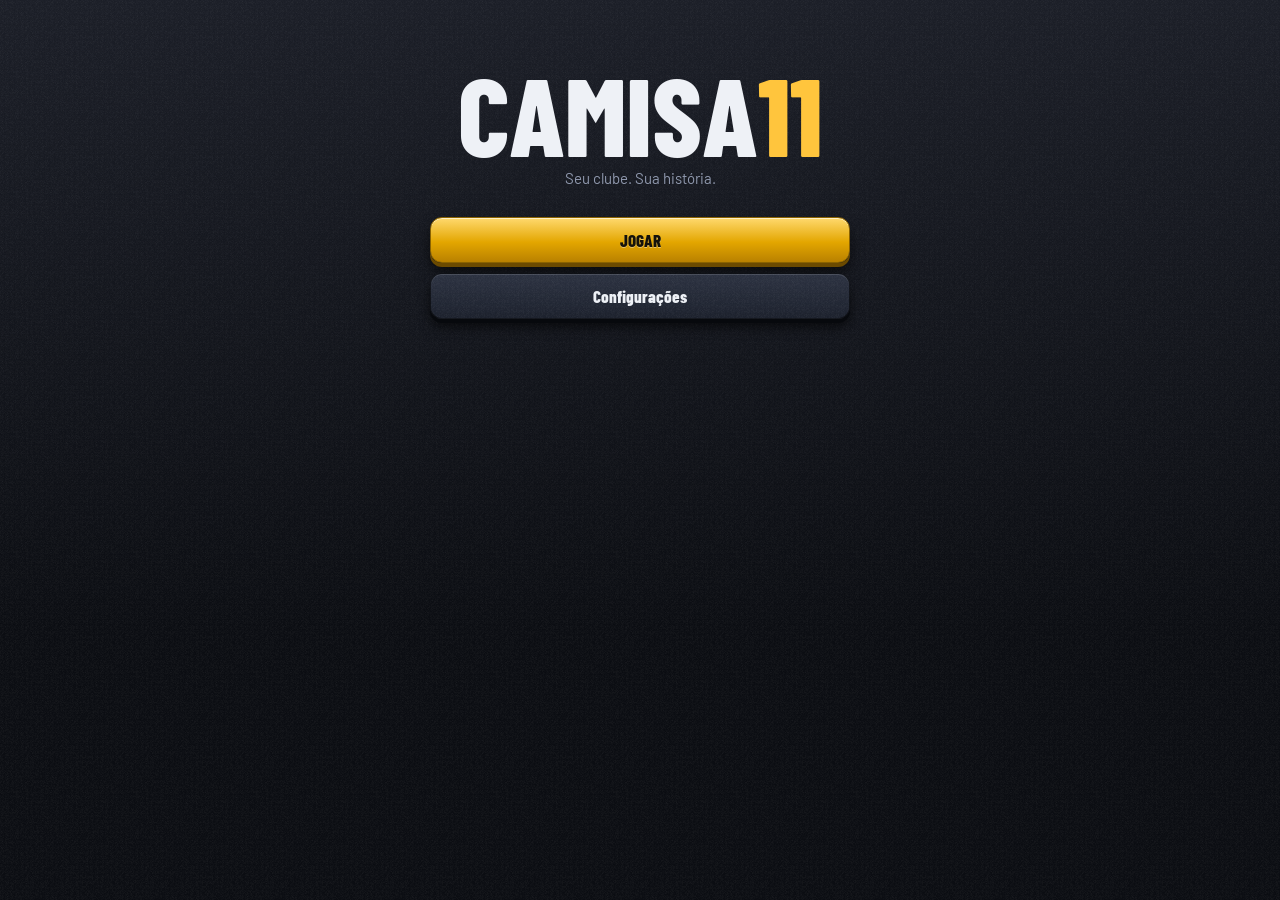
==== commit b0b8115c: "Add files via upload" ====
--- a/index.html
+++ b/index.html
@@ -1,852 +1,279 @@
-<!DOCTYPE html>
-<html lang="pt-BR">
-<head>
-  <meta charset="UTF-8">
-  <meta name="viewport" content="width=device-width, initial-scale=1.0, maximum-scale=1.0, user-scalable=no">
-  <title>CAMISA11 — Football Career & Highlights Manager</title>
-  <link rel="icon" type="image/jpeg" href="assets/images/camisa11-logo.jpg">
-  <link rel="stylesheet" href="style.css">
-</head>
-<body>
-
-  <!-- CONTAINER PRINCIPAL -->
-  <div id="app-container">
-
-    <!-- SIDEBAR DE NAVEGAÇÃO DESKTOP -->
-    <aside class="sidebar">
-      <div class="brand" onclick="Game.switchTab('dashboard')">
-        <div id="brand-badge-icon" class="brand-badge-icon">⚽</div>
-        <div class="brand-info">
-          <h1 id="brand-club-name">CAMISA11 FC</h1>
-          <span>Carreira & Highlights</span>
-        </div>
-      </div>
-
-      <nav class="nav-menu">
-        <button class="nav-item active" data-tab="dashboard" onclick="Game.switchTab('dashboard')">
-          <span class="nav-icon">🏠</span> Início
-        </button>
-        <button class="nav-item" data-tab="squad" onclick="Game.switchTab('squad')">
-          <span class="nav-icon">👥</span> Elenco
-        </button>
-        <button class="nav-item" data-tab="matches" onclick="Game.switchTab('matches')">
-          <span class="nav-icon">⚽</span> Partidas
-        </button>
-        <button class="nav-item" data-tab="market" onclick="Game.switchTab('market')">
-          <span class="nav-icon">🛒</span> Mercado
-        </button>
-        <button class="nav-item" data-tab="standings" onclick="Game.switchTab('standings')">
-          <span class="nav-icon">🏆</span> Campeonato
-        </button>
-        <button class="nav-item" data-tab="ranking" onclick="Game.switchTab('ranking')">
-          <span class="nav-icon">📊</span> Ranking
-        </button>
-        <button class="nav-item" data-tab="career" onclick="Game.switchTab('career')">
-          <span class="nav-icon">💼</span> Carreira
-        </button>
-      </nav>
-
-      <div class="sidebar-footer">
-        <button class="btn btn-secondary btn-sm btn-block" id="btn-sound-toggle" title="Alternar Som">🔊 Som</button>
-        <button class="btn btn-danger-subtle btn-sm btn-block" id="btn-reset-career" style="margin-top: 8px;">Recomeçar</button>
-      </div>
-    </aside>
-
-    <!-- ÁREA DE CONTEÚDO PRINCIPAL -->
-    <div class="main-wrapper">
-
-      <!-- CABEÇALHO SUPERIOR (TOP BAR) -->
-      <header class="top-header">
-        <div class="header-left">
-          <div id="top-badge-container"></div>
-          <div>
-            <div class="header-club-name" id="top-club-name">CAMISA11 FC</div>
-            <div class="header-season-tag" id="top-season">📅 Temporada 2026</div>
-          </div>
-        </div>
-
-        <div class="header-right">
-          <div class="resource-chip money" title="Orçamento em Caixa">
-            <span class="res-icon">💰</span>
-            <span id="top-budget">R$ 8.000.000</span>
-          </div>
-
-          <div class="resource-chip ovr" title="Força do Elenco">
-            <span id="top-ovr">⭐ 72 OVR</span>
-          </div>
-        </div>
-      </header>
-
-      <!-- CONTEÚDO DAS ABAS -->
-      <main class="content-container">
-
-        <!-- ====================================================================
-             1. 🏠 DASHBOARD (TELA INICIAL)
-             ==================================================================== -->
-        <section id="pane-dashboard" class="tab-pane active">
-          <!-- CARD: PRÓXIMA PARTIDA -->
-          <div class="card dash-match-hero" id="dash-next-match-card">
-            <div class="dash-comp-tag" id="dash-match-round-text">
-              🏆 3ª DIVISÃO · RODADA 1 DE 18
-            </div>
-
-            <div class="match-versus-flex">
-              <div class="team-box home">
-                <div id="dash-home-badge"></div>
-                <div class="team-name" id="dash-home-name">CAMISA11 FC</div>
-                <div class="team-ovr-tag" id="dash-home-ovr">72 OVR</div>
-              </div>
-
-              <div class="vs-badge">VS</div>
-
-              <div class="team-box away">
-                <div id="dash-away-badge"></div>
-                <div class="team-name" id="dash-away-name">UNIÃO FC</div>
-                <div class="team-ovr-tag" id="dash-away-ovr">69 OVR</div>
-              </div>
-            </div>
-
-            <div class="match-actions-flex">
-              <button class="btn btn-primary btn-lg" onclick="Game.openPreMatchModal()">
-                ⚽ JOGAR
-              </button>
-              <button class="btn btn-secondary btn-lg" onclick="Game.simulateMatchInstantly()">
-                ⚡ SIMULAR
-              </button>
-            </div>
-          </div>
-
-          <!-- GRID: ÚLTIMO RESULTADO & CLASSIFICAÇÃO -->
-          <div class="dash-grid-two">
-            <!-- ÚLTIMO RESULTADO -->
-            <div class="card">
-              <div class="card-title">
-                <span>Último Resultado</span>
-                <span class="card-subtitle">Temporada Regular</span>
-              </div>
-              <div id="dash-last-result-box" style="text-align: center; padding: 18px 0;">
-                <span style="color: var(--text-muted); font-size: 0.9rem;">Nenhuma partida disputada ainda.</span>
-              </div>
-            </div>
-
-            <!-- CLASSIFICAÇÃO RÁPIDA -->
-            <div class="card">
-              <div class="card-title">
-                <span>Classificação</span>
-                <button class="btn btn-link btn-xs" onclick="Game.switchTab('standings')">VER TABELA</button>
-              </div>
-              <table class="mini-table">
-                <thead>
-                  <tr>
-                    <th>#</th>
-                    <th>Clube</th>
-                    <th>PTS</th>
-                    <th>J</th>
-                    <th>SG</th>
-                  </tr>
-                </thead>
-                <tbody id="dash-mini-table-body">
-                  <!-- Inserido dinamicamente -->
-                </tbody>
-              </table>
-            </div>
-          </div>
-        </section>
-
-        <!-- ====================================================================
-             2. 👥 ELENCO & ESCALAÇÃO 2D
-             ==================================================================== -->
-        <section id="pane-squad" class="tab-pane">
-          <div class="squad-controls-bar">
-            <div class="view-toggles">
-              <button class="btn btn-secondary btn-sm active" id="btn-view-pitch" onclick="Game.toggleSquadView('pitch')">
-                🏟️ Campo Tático
-              </button>
-              <button class="btn btn-secondary btn-sm" id="btn-view-list" onclick="Game.toggleSquadView('list')">
-                📋 Lista do Elenco
-              </button>
-            </div>
-
-            <div class="squad-summary-chips">
-              <span class="chip">OVR Médio: <strong id="squad-ovr-val">72 OVR</strong></span>
-              <span class="chip">Formação: <strong id="squad-formation-val">4-3-3</strong></span>
-              <button class="btn btn-primary btn-sm" onclick="Game.autoLineup()">⭐ Auto Escalar</button>
-            </div>
-          </div>
-
-          <!-- MODO CAMPO TÁTICO -->
-          <div id="squad-pitch-view">
-            <!-- Formações Disponíveis -->
-            <div class="formation-pills-bar">
-              <span class="label">Formações:</span>
-              <div class="pills-group">
-                <button class="formation-pill active" data-formation="4-3-3" onclick="Game.setFormation('4-3-3')">4-3-3</button>
-                <button class="formation-pill" data-formation="4-4-2" onclick="Game.setFormation('4-4-2')">4-4-2</button>
-                <button class="formation-pill" data-formation="4-2-3-1" onclick="Game.setFormation('4-2-3-1')">4-2-3-1</button>
-                <button class="formation-pill" data-formation="3-5-2" onclick="Game.setFormation('3-5-2')">3-5-2</button>
-                <button class="formation-pill" data-formation="4-5-1" onclick="Game.setFormation('4-5-1')">4-5-1</button>
-              </div>
-            </div>
-
-            <div class="pitch-and-bench-layout">
-              <!-- CAMPO 2D -->
-              <div class="tactical-pitch-card">
-                <div class="pitch-container" id="tactical-pitch-box">
-                  <div class="pitch-lines">
-                    <div class="pitch-half-line"></div>
-                    <div class="pitch-center-circle"></div>
-                    <div class="pitch-center-spot"></div>
-                    <div class="pitch-penalty-top"></div>
-                    <div class="pitch-penalty-bottom"></div>
-                  </div>
-                  <!-- 11 Slots dos Titulares -->
-                  <div id="pitch-starters-slots"></div>
-                </div>
-              </div>
-
-              <!-- PAINEL DO BANCO DE RESERVAS -->
-              <div class="bench-panel-card">
-                <div class="bench-panel-title">
-                  <span>Banco de Reservas</span>
-                  <span style="font-size: 0.75rem; color: var(--text-muted);">Clique no titular para trocar</span>
-                </div>
-                <div class="bench-scroll-list" id="bench-players-list">
-                  <!-- Inserido dinamicamente -->
-                </div>
-              </div>
-            </div>
-          </div>
-
-          <!-- MODO LISTA COMPLETA -->
-          <div id="squad-list-view" style="display: none;">
-            <div class="squad-cards-grid" id="squad-full-list-container">
-              <!-- Inserido dinamicamente -->
-            </div>
-          </div>
-        </section>
-
-        <!-- ====================================================================
-             3. ⚽ PARTIDAS
-             ==================================================================== -->
-        <section id="pane-matches" class="tab-pane">
-          <div class="card dash-match-hero">
-            <div class="dash-comp-tag" id="matches-comp-title">
-              3ª DIVISÃO · RODADA 1 DE 18
-            </div>
-
-            <div class="match-versus-flex">
-              <div class="team-box home">
-                <div id="matches-home-badge"></div>
-                <div class="team-name" id="matches-home-name">CAMISA11 FC</div>
-                <div class="team-ovr-tag" id="matches-home-ovr">72 OVR</div>
-              </div>
-
-              <div class="vs-badge">VS</div>
-
-              <div class="team-box away">
-                <div id="matches-away-badge"></div>
-                <div class="team-name" id="matches-away-name">UNIÃO FC</div>
-                <div class="team-ovr-tag" id="matches-away-ovr">69 OVR</div>
-              </div>
-            </div>
-
-            <div class="match-actions-flex">
-              <button class="btn btn-primary btn-lg" onclick="Game.openPreMatchModal()">
-                ⚽ JOGAR PARTIDA
-              </button>
-              <button class="btn btn-secondary btn-lg" onclick="Game.simulateMatchInstantly()">
-                ⚡ SIMULAR
-              </button>
-            </div>
-          </div>
-        </section>
-
-        <!-- ====================================================================
-             4. 🛒 MERCADO DA BOLA
-             ==================================================================== -->
-        <section id="pane-market" class="tab-pane">
-          <div class="market-header-bar">
-            <div class="market-filter-pills">
-              <button class="market-filter-pill active" data-filter="ALL" onclick="Game.setMarketFilter('ALL')">Todos</button>
-              <button class="market-filter-pill" data-filter="GK" onclick="Game.setMarketFilter('GK')">GK</button>
-              <button class="market-filter-pill" data-filter="DEF" onclick="Game.setMarketFilter('DEF')">DEF</button>
-              <button class="market-filter-pill" data-filter="MEI" onclick="Game.setMarketFilter('MEI')">MEI</button>
-              <button class="market-filter-pill" data-filter="ATA" onclick="Game.setMarketFilter('ATA')">ATA</button>
-            </div>
-            <div style="font-size: 0.85rem; color: var(--text-muted);">
-              Novos atletas chegam a cada rodada
-            </div>
-          </div>
-
-          <div class="market-cards-grid" id="market-cards-container">
-            <!-- Cards de atletas no mercado -->
-          </div>
-        </section>
-
-        <!-- ====================================================================
-             5. 🏆 CAMPEONATO (TABELA DE CLASSIFICAÇÃO)
-             ==================================================================== -->
-        <section id="pane-standings" class="tab-pane">
-          <div class="card" style="padding: 0; overflow: hidden;">
-            <div class="table-header-flex">
-              <span style="font-weight: 800; font-size: 1.05rem;">Tabela de Classificação</span>
-              <span class="badge badge-accent" id="standings-round-badge">Rodada 1 de 18</span>
-            </div>
-
-            <div class="table-responsive">
-              <table class="league-full-table">
-                <thead>
-                  <tr>
-                    <th>Pos</th>
-                    <th>Clube</th>
-                    <th>PTS</th>
-                    <th>J</th>
-                    <th>V</th>
-                    <th>E</th>
-                    <th>D</th>
-                    <th>GP</th>
-                    <th>GC</th>
-                    <th>SG</th>
-                  </tr>
-                </thead>
-                <tbody id="league-standings-body">
-                  <!-- Inserido dinamicamente -->
-                </tbody>
-              </table>
-            </div>
-
-            <div class="table-legend-footer">
-              <span><strong style="color: var(--accent);">■ 1º e 2º</strong>: Acesso à 2ª Divisão</span>
-              <span><strong style="color: var(--red);">■ 9º e 10º</strong>: Zona de Rebaixamento</span>
-            </div>
-          </div>
-        </section>
-
-        <!-- ====================================================================
-             6. 📊 RANKING MUNDIAL DE CLUBES
-             ==================================================================== -->
-        <section id="pane-ranking" class="tab-pane">
-          <div class="card" style="padding: 0; overflow: hidden;">
-            <div class="table-header-flex">
-              <span style="font-weight: 800; font-size: 1.05rem;">Ranking de Clubes</span>
-              <span style="font-size: 0.8rem; color: var(--text-muted);">Baseado em OVR, Títulos e Patrimônio</span>
-            </div>
-
-            <div class="table-responsive">
-              <table class="league-full-table">
-                <thead>
-                  <tr>
-                    <th>Rank</th>
-                    <th>Clube</th>
-                    <th>Força</th>
-                    <th>Títulos</th>
-                    <th>Orçamento</th>
-                  </tr>
-                </thead>
-                <tbody id="global-ranking-body">
-                  <!-- Inserido dinamicamente -->
-                </tbody>
-              </table>
-            </div>
-          </div>
-        </section>
-
-        <!-- ====================================================================
-             7. 💼 CARREIRA DO TREINADOR
-             ==================================================================== -->
-        <section id="pane-career" class="tab-pane">
-          <div class="dash-grid-two">
-            <!-- PERFIL DO TREINADOR -->
-            <div class="card">
-              <div class="card-title">Perfil do Treinador</div>
-              <div style="font-size: 1.3rem; font-weight: 900; margin-bottom: 4px;" id="career-manager-name">Treinador</div>
-              <div style="font-size: 0.85rem; color: var(--text-secondary); margin-bottom: 16px;">Comandando o <span id="career-club-name">CAMISA11 FC</span></div>
-
-              <div style="margin-bottom: 14px;">
-                <div style="display: flex; justify-content: space-between; font-size: 0.85rem; font-weight: 700; margin-bottom: 6px;">
-                  <span>Reputação no Futebol</span>
-                  <span id="career-rep-val" style="color: var(--accent);">42/100</span>
-                </div>
-                <div class="progress-bar-track">
-                  <div class="progress-bar-fill" id="career-rep-fill" style="width: 42%;"></div>
-                </div>
-              </div>
-            </div>
-
-            <!-- ESTATÍSTICAS DA CARREIRA -->
-            <div class="card">
-              <div class="card-title">Histórico da Carreira</div>
-              <div class="career-stats-grid">
-                <div class="c-stat-box">
-                  <div class="c-stat-num" id="career-matches-count">0</div>
-                  <div class="c-stat-lbl">Partidas</div>
-                </div>
-                <div class="c-stat-box">
-                  <div class="c-stat-num" id="career-wins-count">0</div>
-                  <div class="c-stat-lbl">Vitórias</div>
-                </div>
-                <div class="c-stat-box">
-                  <div class="c-stat-num" id="career-win-pct">0%</div>
-                  <div class="c-stat-lbl">Aproveitamento</div>
-                </div>
-                <div class="c-stat-box">
-                  <div class="c-stat-num" id="career-trophies-count">0</div>
-                  <div class="c-stat-lbl">Títulos</div>
-                </div>
-              </div>
-            </div>
-          </div>
-        </section>
-
-      </main>
-    </div>
-
-    <!-- NAVEGAÇÃO MOBILE (BOTTOM BAR) -->
-    <nav class="mobile-nav">
-      <button class="mobile-nav-btn active" data-tab="dashboard" onclick="Game.switchTab('dashboard')">
-        <span class="m-icon">🏠</span><span>Início</span>
-      </button>
-      <button class="mobile-nav-btn" data-tab="squad" onclick="Game.switchTab('squad')">
-        <span class="m-icon">👥</span><span>Elenco</span>
-      </button>
-      <button class="mobile-nav-btn" data-tab="matches" onclick="Game.switchTab('matches')">
-        <span class="m-icon">⚽</span><span>Jogar</span>
-      </button>
-      <button class="mobile-nav-btn" data-tab="market" onclick="Game.switchTab('market')">
-        <span class="m-icon">🛒</span><span>Mercado</span>
-      </button>
-      <button class="mobile-nav-btn" data-tab="standings" onclick="Game.switchTab('standings')">
-        <span class="m-icon">🏆</span><span>Tabela</span>
-      </button>
-      <button class="mobile-nav-btn" data-tab="ranking" onclick="Game.switchTab('ranking')">
-        <span class="m-icon">📊</span><span>Rank</span>
-      </button>
-      <button class="mobile-nav-btn" data-tab="career" onclick="Game.switchTab('career')">
-        <span class="m-icon">💼</span><span>Carreira</span>
-      </button>
-    </nav>
-  </div>
-
-  <!-- ==========================================================================
-       MODAL 1: FLUXO DE ONBOARDING / NOVO JOGO
-       ========================================================================== -->
-  <div class="modal-overlay hidden" id="modal-onboarding">
-    <div class="modal-box onboard-modal-box">
-
-      <!-- PASSO 1: BOAS-VINDAS -->
-      <div id="onboard-step-welcome" class="onboard-step">
-        <div style="text-align: center; padding: 20px 0;">
-          <h1 style="font-size: 2.8rem; font-weight: 900; letter-spacing: -0.02em; color: var(--accent);">CAMISA11</h1>
-          <p style="font-size: 1.15rem; color: var(--text-secondary); margin-top: 8px; margin-bottom: 30px;">
-            "Crie sua história no futebol."
-          </p>
-
-          <div style="display: flex; flex-direction: column; gap: 14px; max-width: 340px; margin: 0 auto;">
-            <button class="btn btn-primary btn-lg" onclick="Game.openOnboarding('choose_club')">
-              ⚽ ESCOLHER UM CLUBE
-            </button>
-            <button class="btn btn-secondary btn-lg" onclick="Game.openOnboarding('create_club')">
-              🛠️ CRIAR MEU CLUBE
-            </button>
-            <button class="btn btn-secondary btn-md" id="onboard-btn-continue" style="display: none;" onclick="Game.onGameReady()">
-              ▶️ CONTINUAR CARREIRA
-            </button>
-          </div>
-        </div>
-      </div>
-
-      <!-- PASSO 2A: ESCOLHER UM CLUBE -->
-      <div id="onboard-step-choose" class="onboard-step" style="display: none;">
-        <div class="step-header">
-          <h2>ESCOLHA SEU CLUBE</h2>
-          <p>🇧🇷 Brasil · 3ª Divisão Nacional</p>
-        </div>
-        <div class="choose-clubs-grid" id="choose-clubs-grid">
-          <!-- Inserido dinamicamente -->
-        </div>
-        <div style="margin-top: 18px; text-align: center;">
-          <button class="btn btn-secondary btn-sm" onclick="Game.openOnboarding('welcome')">Voltar</button>
-        </div>
-      </div>
-
-      <!-- PASSO 2B: CRIAR MEU CLUBE -->
-      <div id="onboard-step-create" class="onboard-step" style="display: none;">
-        <div class="step-header">
-          <h2>CRIE SEU CLUBE</h2>
-          <p>Personalize a identidade do seu time</p>
-        </div>
-
-        <div class="create-club-form">
-          <div class="preview-badge-center" id="create-badge-preview"></div>
-
-          <div class="form-group">
-            <label>Nome do Clube</label>
-            <input type="text" id="create-club-name" value="CAMISA11 FC" oninput="Game.updateCreateClubPreview()">
-          </div>
-
-          <div class="form-row">
-            <div class="form-group">
-              <label>Abreviação</label>
-              <input type="text" id="create-club-short" value="C11" maxlength="4" oninput="Game.updateCreateClubPreview()">
-            </div>
-            <div class="form-group">
-              <label>Cidade</label>
-              <input type="text" id="create-club-city" value="São Paulo" oninput="Game.updateCreateClubPreview()">
-            </div>
-          </div>
-
-          <div class="form-group">
-            <label>Formato do Escudo</label>
-            <div class="shape-selector">
-              <button class="shape-btn" onclick="Game.setCreateBadgeShape('shield')">🛡️ Escudo</button>
-              <button class="shape-btn" onclick="Game.setCreateBadgeShape('circle')">🔵 Círculo</button>
-              <button class="shape-btn" onclick="Game.setCreateBadgeShape('diamond')">🔷 Losango</button>
-              <button class="shape-btn" onclick="Game.setCreateBadgeShape('star')">★ Estrela</button>
-              <button class="shape-btn" onclick="Game.setCreateBadgeShape('crest')">⚜️ Clássico</button>
-            </div>
-          </div>
-
-          <div class="form-group">
-            <label>Símbolo Central</label>
-            <div class="shape-selector">
-              <button class="shape-btn" onclick="Game.setCreateBadgeSymbol('ball')">⚽ Bola</button>
-              <button class="shape-btn" onclick="Game.setCreateBadgeSymbol('star')">★ Estrela</button>
-              <button class="shape-btn" onclick="Game.setCreateBadgeSymbol('crown')">👑 Coroa</button>
-              <button class="shape-btn" onclick="Game.setCreateBadgeSymbol('lightning')">⚡ Raio</button>
-              <button class="shape-btn" onclick="Game.setCreateBadgeSymbol('eagle')">🦅 Águia</button>
-              <button class="shape-btn" onclick="Game.setCreateBadgeSymbol('lion')">🦁 Leão</button>
-              <button class="shape-btn" onclick="Game.setCreateBadgeSymbol('flame')">🔥 Chama</button>
-            </div>
-          </div>
-
-          <div class="form-row">
-            <div class="form-group">
-              <label>Cor Principal</label>
-              <input type="color" value="#0f172a" onchange="Game.setCreateColor('primary', this.value)">
-            </div>
-            <div class="form-group">
-              <label>Cor Secundária</label>
-              <input type="color" value="#10b981" onchange="Game.setCreateColor('secondary', this.value)">
-            </div>
-          </div>
-
-          <div style="display: flex; gap: 10px; margin-top: 20px;">
-            <button class="btn btn-secondary btn-block" onclick="Game.openOnboarding('welcome')">Voltar</button>
-            <button class="btn btn-primary btn-block" onclick="Game.submitCreatedClub()">AVANÇAR</button>
-          </div>
-        </div>
-      </div>
-
-      <!-- PASSO 3: ESCOLHA DA DIFICULDADE -->
-      <div id="onboard-step-difficulty" class="onboard-step" style="display: none;">
-        <div class="step-header">
-          <h2>ESCOLHA O DESAFIO</h2>
-          <p>Defina o nível econômico e esportivo da sua jornada</p>
-        </div>
-
-        <div class="diff-cards-grid">
-          <div class="diff-card" onclick="Game.selectDifficulty('easy')">
-            <div class="diff-badge easy">FÁCIL</div>
-            <h3>Clube Forte</h3>
-            <p>Mais dinheiro inicial · Objetivos mais simples · Equipe competitiva</p>
-          </div>
-
-          <div class="diff-card featured" onclick="Game.selectDifficulty('normal')">
-            <div class="diff-badge normal">NORMAL</div>
-            <h3>Clube Equilibrado</h3>
-            <p>Orçamento realista · Economia balanceada · Desafio clássico</p>
-          </div>
-
-          <div class="diff-card" onclick="Game.selectDifficulty('hard')">
-            <div class="diff-badge hard">DIFÍCIL</div>
-            <h3>Clube Modesto</h3>
-            <p>Pouco dinheiro · Elenco fraco · Luta ponto a ponto contra o rebaixamento</p>
-          </div>
-        </div>
-
-        <div style="margin-top: 18px; text-align: center;">
-          <button class="btn btn-secondary btn-sm" onclick="Game.openOnboarding('welcome')">Voltar</button>
-        </div>
-      </div>
-
-      <!-- PASSO 4: INÍCIO DA CARREIRA -->
-      <div id="onboard-step-start" class="onboard-step" style="display: none;">
-        <div class="step-header">
-          <h2>TEMPORADA 2026</h2>
-          <p>Tudo pronto para o pontapé inicial!</p>
-        </div>
-
-        <div class="start-summary-card">
-          <div id="start-summary-badge" style="margin-bottom: 10px;"></div>
-          <h2 id="start-summary-club-name" style="font-size: 1.6rem; font-weight: 900;">CAMISA11 FC</h2>
-
-          <div class="start-specs-list">
-            <div class="spec-row">
-              <span>Divisão:</span>
-              <strong id="start-summary-div">3ª Divisão</strong>
-            </div>
-            <div class="spec-row">
-              <span>Orçamento Inicial:</span>
-              <strong id="start-summary-budget" style="color: var(--accent);">R$ 8.000.000</strong>
-            </div>
-            <div class="spec-row">
-              <span>Força do Elenco:</span>
-              <strong id="start-summary-ovr" style="color: var(--gold);">72 OVR</strong>
-            </div>
-            <div class="spec-row">
-              <span>Objetivo da Diretoria:</span>
-              <strong id="start-summary-objective" style="color: var(--blue);">"Terminar entre os 10 primeiros"</strong>
-            </div>
-          </div>
-
-          <button class="btn btn-primary btn-block btn-lg" style="margin-top: 24px;" onclick="Game.launchCareer()">
-            COMEÇAR TEMPORADA
-          </button>
-        </div>
-      </div>
-
-    </div>
-  </div>
-
-  <!-- ==========================================================================
-       MODAL 2: PRÉ-JOGO (TACTICAL SETUP & LAUNCHER)
-       ========================================================================== -->
-  <div class="modal-overlay hidden" id="modal-prematch">
-    <div class="modal-box" style="max-width: 480px;">
-      <div class="step-header" style="margin-bottom: 16px;">
-        <h3>PREPARAÇÃO TÁTICA</h3>
-        <p>Ajuste sua equipe antes de entrar em campo</p>
-      </div>
-
-      <!-- VERSUS -->
-      <div class="match-versus-flex" style="margin-bottom: 20px;">
-        <div class="team-box home">
-          <div id="prematch-home-badge"></div>
-          <div class="team-name" id="prematch-home-name">CAMISA11 FC</div>
-          <div class="team-ovr-tag" id="prematch-home-ovr">72 OVR</div>
-        </div>
-        <div class="vs-badge">VS</div>
-        <div class="team-box away">
-          <div id="prematch-away-badge"></div>
-          <div class="team-name" id="prematch-away-name">UNIÃO FC</div>
-          <div class="team-ovr-tag" id="prematch-away-ovr">69 OVR</div>
-        </div>
-      </div>
-
-      <!-- TÁTICAS -->
-      <div class="prematch-tactics-box">
-        <label class="t-lbl">Mentalidade de Jogo:</label>
-        <div class="t-btn-group">
-          <button class="tactic-btn tactic-mentality-btn" data-val="DEFENSIVA" onclick="Game.setTacticMentality('DEFENSIVA')">DEFENSIVA</button>
-          <button class="tactic-btn tactic-mentality-btn active" data-val="EQUILIBRADA" onclick="Game.setTacticMentality('EQUILIBRADA')">EQUILIBRADA</button>
-          <button class="tactic-btn tactic-mentality-btn" data-val="OFENSIVA" onclick="Game.setTacticMentality('OFENSIVA')">OFENSIVA</button>
-        </div>
-
-        <label class="t-lbl" style="margin-top: 14px;">Pressão da Marcação:</label>
-        <div class="t-btn-group">
-          <button class="tactic-btn tactic-pressure-btn" data-val="BAIXA" onclick="Game.setTacticPressure('BAIXA')">BAIXA</button>
-          <button class="tactic-btn tactic-pressure-btn active" data-val="NORMAL" onclick="Game.setTacticPressure('NORMAL')">NORMAL</button>
-          <button class="tactic-btn tactic-pressure-btn" data-val="ALTA" onclick="Game.setTacticPressure('ALTA')">ALTA</button>
-        </div>
-      </div>
-
-      <div style="display: flex; gap: 10px; margin-top: 24px;">
-        <button class="btn btn-secondary btn-block" onclick="Game.closeModal('modal-prematch')">Voltar</button>
-        <button class="btn btn-secondary btn-block" onclick="Game.simulateMatchInstantly()">⚡ SIMULAR</button>
-        <button class="btn btn-primary btn-block" onclick="Game.startPlayableMatch()">⚽ JOGAR</button>
-      </div>
-    </div>
-  </div>
-
-  <!-- ==========================================================================
-       MODAL 3: TELA DA PARTIDA JOGÁVEL (CANVAS + HIGHLIGHTS HUD)
-       ========================================================================== -->
-  <div class="modal-overlay hidden" id="modal-match-screen">
-    <div class="match-game-viewport">
-
-      <!-- PLACAR NO TOPO -->
-      <div class="match-top-scoreboard">
-        <div class="match-team-chip">
-          <div id="match-home-badge"></div>
-          <span id="match-home-name">C11</span>
-        </div>
-
-        <div class="match-center-score-box">
-          <div class="match-score-digits" id="match-live-score">0 × 0</div>
-          <div class="match-clock-time" id="match-live-clock">00:00</div>
-        </div>
-
-        <div class="match-team-chip">
-          <span id="match-away-name">UNI</span>
-          <div id="match-away-badge"></div>
-        </div>
-      </div>
-
-      <!-- BARRA DE POSSE DE BOLA -->
-      <div class="match-possession-bar-wrap">
-        <div class="match-possession-fill" id="match-possession-bar" style="width: 50%;"></div>
-      </div>
-
-      <!-- TICKER COMENTÁRIO NARRATIVO -->
-      <div class="match-ticker-box" id="match-live-ticker">
-        A partida vai começar no estádio...
-      </div>
-
-      <!-- ALERTA DE MOMENTO-CHAVE -->
-      <div id="match-highlight-alert" class="highlight-alert" style="display: none;">
-        ⚡ MOMENTO-CHAVE!
-      </div>
-
-      <!-- CANVAS 2D DO CAMPO DE JOGO -->
-      <div class="match-canvas-holder">
-        <canvas id="match-canvas-game" width="800" height="600"></canvas>
-      </div>
-
-      <!-- DICAS CONTEXTUAIS RÁPIDAS -->
-      <div class="match-hints-bar">
-        <span>👉 <strong>Toque:</strong> Passe</span> · 
-        <span>🏹 <strong>Arraste:</strong> Chute / Cruzamento</span> · 
-        <span>🛡️ <strong>No Defensor:</strong> Carrinho / Desarme</span>
-      </div>
-
-      <!-- BOTÕES DE CONTROLE DA PARTIDA -->
-      <div class="match-bottom-controls">
-        <button class="btn btn-secondary btn-sm" onclick="MatchSimulator.togglePause()">⏸️ Pausar</button>
-        <button class="btn btn-secondary btn-sm" onclick="MatchSimulator.toggleSpeed()">⚡ 1x / 2x</button>
-      </div>
-
-    </div>
-  </div>
-
-  <!-- ==========================================================================
-       MODAL 4: RESULTADO PÓS-JOGO
-       ========================================================================== -->
-  <div class="modal-overlay hidden" id="modal-match-result">
-    <div class="modal-box" style="text-align: center; max-width: 440px;">
-      <div style="font-size: 0.85rem; text-transform: uppercase; color: var(--text-muted); margin-bottom: 6px;">
-        Fim de Partida
-      </div>
-
-      <div style="font-size: 2.6rem; font-weight: 900; margin-bottom: 6px;" id="post-match-score">
-        2 × 1
-      </div>
-
-      <div style="margin-bottom: 18px;" id="post-match-status-badge">
-        <span class="status-badge win">🟢 VITÓRIA (+3 PTS)</span>
-      </div>
-
-      <!-- TIMELINE DE GOLS -->
-      <div style="background: var(--bg-card-subtle); border: 1px solid var(--border); border-radius: var(--radius-md); padding: 12px; margin-bottom: 18px; max-height: 120px; overflow-y: auto;" id="post-match-timeline">
-        <!-- Inserido dinamicamente -->
-      </div>
-
-      <!-- RECOMPENSAS -->
-      <div class="sim-rewards-flex" style="margin-bottom: 20px;">
-        <span id="post-reward-money" style="color: var(--accent); font-weight: 800;">💰 +R$ 45.000</span>
-        <span id="post-reward-rep" style="color: var(--gold); font-weight: 800;">💼 Reputação: +2</span>
-      </div>
-
-      <button class="btn btn-primary btn-block btn-lg" onclick="Game.closePostMatch()">
-        CONTINUAR
-      </button>
-    </div>
-  </div>
-
-  <!-- ==========================================================================
-       MODAL 5: DETALHES DO JOGADOR
-       ========================================================================== -->
-  <div class="modal-overlay hidden" id="modal-player">
-    <div class="modal-box" style="max-width: 420px;">
-      <div style="display: flex; justify-content: space-between; align-items: flex-start; margin-bottom: 16px;">
-        <div>
-          <div style="font-size: 1.35rem; font-weight: 900;" id="modal-player-name">Silva</div>
-          <div style="font-size: 0.82rem; color: var(--text-secondary); margin-top: 2px;" id="modal-player-pos-age">ATA · 24 anos</div>
-        </div>
-        <div style="font-size: 1.8rem; font-weight: 900; color: var(--gold);" id="modal-player-ovr">84</div>
-      </div>
-
-      <!-- ATRIBUTOS DETALHADOS -->
-      <div class="stats-hex-grid" style="margin-bottom: 18px;">
-        <div class="stat-cell"><span>Velocidade</span><strong id="stat-pace">75</strong></div>
-        <div class="stat-cell"><span>Finalização</span><strong id="stat-shoot">78</strong></div>
-        <div class="stat-cell"><span>Passe</span><strong id="stat-pass">72</strong></div>
-        <div class="stat-cell"><span>Drible</span><strong id="stat-dribble">76</strong></div>
-        <div class="stat-cell"><span>Defesa</span><strong id="stat-defend">45</strong></div>
-        <div class="stat-cell"><span>Físico</span><strong id="stat-physical">70</strong></div>
-      </div>
-
-      <div style="background: var(--bg-card-subtle); border: 1px solid var(--border); border-radius: var(--radius-md); padding: 12px; margin-bottom: 16px;">
-        <div style="display: flex; justify-content: space-between; font-size: 0.88rem; margin-bottom: 6px;">
-          <span style="color: var(--text-secondary);">Valor de Mercado:</span>
-          <strong style="color: var(--accent);" id="modal-player-value">R$ 8.500.000</strong>
-        </div>
-        <div style="display: flex; justify-content: space-between; font-size: 0.88rem;">
-          <span style="color: var(--text-secondary);">Situação:</span>
-          <strong id="modal-player-status">Titular</strong>
-        </div>
-      </div>
-
-      <div style="display: flex; gap: 10px;">
-        <button class="btn btn-danger btn-block" onclick="Game.sellInspectedPlayer()">💸 Vender Atleta</button>
-        <button class="btn btn-secondary btn-block" onclick="Game.closeModal('modal-player')">Fechar</button>
-      </div>
-    </div>
-  </div>
-
-  <!-- ==========================================================================
-       MODAL 6: FINAL DE TEMPORADA
-       ========================================================================== -->
-  <div class="modal-overlay hidden" id="modal-season-end">
-    <div class="modal-box" style="max-width: 480px; text-align: center;">
-      <h2 style="font-size: 1.6rem; font-weight: 900; margin-bottom: 6px;" id="season-end-title">TEMPORADA 2026 ENCERRADA!</h2>
-      <p style="color: var(--gold); font-size: 1.1rem; font-weight: 800; margin-bottom: 12px;" id="season-end-status-msg">
-        🏆 ACESSO CONQUISTADO!
-      </p>
-
-      <div style="font-size: 1rem; color: var(--text-secondary); margin-bottom: 14px;" id="season-end-rank-text">
-        Você terminou em 2º Lugar!
-      </div>
-
-      <div style="font-size: 1.1rem; font-weight: 800; color: var(--accent); margin-bottom: 20px;" id="season-end-prize">
-        💰 Premiação: +R$ 7.000.000
-      </div>
-
-      <!-- NOVOS TALENTOS DA BASE -->
-      <div style="text-align: left; background: var(--bg-card-subtle); border: 1px solid var(--border); border-radius: var(--radius-md); padding: 12px; margin-bottom: 16px;">
-        <div style="font-size: 0.82rem; font-weight: 800; text-transform: uppercase; color: var(--gold); margin-bottom: 6px;">
-          🌟 Novos Talentos da Base Integrados:
-        </div>
-        <div id="season-end-youth-list" style="font-size: 0.88rem;"></div>
-      </div>
-
-      <!-- PROPOSTAS DE OUTROS CLUBES -->
-      <div style="text-align: left; margin-bottom: 20px;">
-        <div style="font-size: 0.82rem; font-weight: 800; text-transform: uppercase; color: var(--blue); margin-bottom: 6px;">
-          💼 Propostas de Outros Clubes:
-        </div>
-        <div id="season-end-offers-list"></div>
-      </div>
-
-      <button class="btn btn-primary btn-block btn-lg" onclick="Game.advanceToNextSeason()">
-        INICIAR TEMPORADA SEGUINTE
-      </button>
-    </div>
-  </div>
-
-  <!-- CONTAINER DE TOASTS -->
-  <div id="toast-container"></div>
-
-  <!-- SCRIPTS MODULARES CAMISA11 -->
-  <script src="js/data.js"></script>
-  <script src="js/audio.js"></script>
-  <script src="js/storage.js"></script>
-  <script src="js/club.js"></script>
-  <script src="js/tactics.js"></script>
-  <script src="js/market.js"></script>
-  <script src="js/season.js"></script>
-  <script src="js/match_canvas.js"></script>
-  <script src="js/match_sim.js"></script>
-  <script src="js/career.js"></script>
-  <script src="js/app.js"></script>
-</body>
-</html>
+<!DOCTYPE html><html lang="pt-BR"><head><meta charset="utf-8"><meta name="viewport" content="width=device-width,initial-scale=1,viewport-fit=cover"><title>CAMISA11</title>
+<link href="https://fonts.googleapis.com/css2?family=Barlow+Condensed:wght@600;800&family=Barlow:wght@400;600&display=swap" rel="stylesheet">
+<style>
+:root{--bg:#0b0e14;--c:#151a26;--c2:#1f2637;--t:#eef1f6;--m:#9099ae;--a:#ffc53d;--g:#2dd4bf;--r:#ff6b6b;box-sizing:border-box;padding-top:env(safe-area-inset-top,0px);padding-bottom:env(safe-area-inset-bottom,0px)}
+*{box-sizing:border-box;margin:0}html{height:100%;scroll-padding-top:env(safe-area-inset-top,0px)}body{background:var(--bg);color:var(--t);font:15px/1.4 Barlow,system-ui,sans-serif;min-height:100%}
+h1,h2,h3,.big{font-family:'Barlow Condensed',Impact,sans-serif;font-weight:800}h2{font-size:24px}h3{font-size:19px;margin:10px 0 6px}h1{font-size:30px}
+#app{max-width:900px;margin:auto;padding:14px 14px 90px}.card{background:var(--c);border-radius:14px;padding:14px;margin-bottom:12px;animation:in .25s}
+.row{display:flex;align-items:center;gap:10px}.sp{justify-content:space-between}.col{display:flex;flex-direction:column;gap:10px;max-width:420px;margin:18px auto}.m{color:var(--m)}
+.btn{background:var(--a);color:#15120a;border:0;border-radius:12px;padding:12px 18px;font:800 17px 'Barlow Condensed',Impact,sans-serif;min-height:44px;cursor:pointer;transition:transform .1s}.btn:active{transform:scale(.97)}.btn.s{background:var(--c2);color:var(--t)}.btn.sm{padding:6px 12px;min-height:36px;font-size:15px}
+button:focus-visible,select:focus-visible,input:focus-visible{outline:2px solid var(--g);outline-offset:2px}
+input,select{background:var(--c2);color:var(--t);border:1px solid #2c3550;border-radius:8px;padding:8px;font:inherit;max-width:100%;min-height:38px}input[type=color]{padding:2px;width:60px}
+table{width:100%;border-collapse:collapse}td,th{padding:7px 5px;text-align:left;font-size:14px;white-space:nowrap}th{color:var(--m);font-weight:600}.tw{overflow-x:auto}tr.me{background:#ffc53d22}tr.st td:nth-child(2){color:var(--a);font-weight:600}
+.g3{display:grid;grid-template-columns:repeat(3,1fr);gap:8px;text-align:center}.g3 b{display:block;font:800 30px 'Barlow Condensed',Impact,sans-serif}
+nav{position:fixed;bottom:0;left:0;right:0;background:#0f1320;display:none;border-top:1px solid var(--c2);padding-bottom:env(safe-area-inset-bottom,0px)}nav button{flex:1;background:0;border:0;color:var(--m);padding:10px 2px;font:600 12px Barlow,sans-serif;min-height:52px;cursor:pointer}nav button.on{color:var(--a);box-shadow:inset 0 3px var(--a)}
+.modal{position:fixed;inset:0;background:#000c;display:flex;align-items:flex-end;justify-content:center;z-index:9;overflow:auto}.modal>div{background:var(--c);width:100%;max-width:520px;border-radius:18px 18px 0 0;padding:18px;margin-top:auto;animation:in .2s;max-height:95%;overflow:auto}.opts{display:flex;flex-direction:column;gap:8px;margin-top:12px}
+.log p{padding:6px 0;border-bottom:1px solid var(--c2);animation:in .3s}.bar{height:7px;background:var(--c2);border-radius:4px;overflow:hidden}.bar i{display:block;height:100%;background:var(--g)}
+.logo{font:800 clamp(56px,16vw,110px)/1 'Barlow Condensed',Impact,sans-serif;animation:pop .7s both}.logo span{color:var(--a)}.hero{text-align:center;padding:44px 0 10px}
+.mo{border:1px solid var(--a)}.dot{display:inline-block;width:22px;height:22px;border-radius:50%;text-align:center;font:800 13px/22px Barlow,sans-serif;color:#111;margin-right:4px}
+.toast{position:fixed;top:calc(12px + env(safe-area-inset-top,0px));left:50%;transform:translateX(-50%);background:var(--a);color:#111;font-weight:600;padding:10px 18px;border-radius:24px;z-index:99;animation:in .25s}
+.pulse{animation:pl .4s}@keyframes in{from{opacity:0;transform:translateY(8px)}}@keyframes pop{from{opacity:0;transform:scale(.8) rotate(-4deg)}}@keyframes pl{50%{transform:scale(1.3);color:var(--a)}}
+
+:root{--noise:url("data:image/svg+xml,%3Csvg xmlns='http://www.w3.org/2000/svg' width='120' height='120'%3E%3Cfilter id='n'%3E%3CfeTurbulence baseFrequency='.8' numOctaves='2'/%3E%3CfeColorMatrix values='0 0 0 0 1 0 0 0 0 1 0 0 0 0 1 0 0 0 .08 0'/%3E%3C/filter%3E%3Crect width='120' height='120' filter='url(%23n)'/%3E%3C/svg%3E")}
+body{background:var(--noise),linear-gradient(#1a1d26,#0a0c11 70%);background-attachment:fixed}
+.card{position:relative;background:linear-gradient(135deg,#ffffff0d,#0000 45%),repeating-conic-gradient(#0f131c 0 25%,#151a26 0 50%) 0 0/6px 6px;border:1px solid #2e3850;border-radius:10px;box-shadow:0 12px 26px #000a,inset 0 1px #ffffff18,inset 0 -3px #0007}
+.card::before,.card::after{content:'';position:absolute;top:6px;width:6px;height:6px;border-radius:50%;background:radial-gradient(circle at 30% 30%,#dde,#556);box-shadow:0 1px 1px #000}.card::before{left:6px}.card::after{right:6px}
+.btn{background:linear-gradient(#ffd96e,#e3a600 55%,#b98100);box-shadow:0 4px 0 #6b4a00,0 9px 14px #0009,inset 0 1px #fff9;text-shadow:0 1px #fff6;border:1px solid #8a6200}.btn:active{transform:translateY(3px);box-shadow:0 1px 0 #6b4a00}
+.btn.s{background:var(--noise),linear-gradient(#2b3140,#1b202c);box-shadow:0 4px 0 #07090d,0 8px 12px #0009,inset 0 1px #ffffff22;text-shadow:none;border:1px solid #0008}
+nav{background:var(--noise),linear-gradient(#2a2f3b,#12151c);box-shadow:0 -6px 18px #000a}
+body[data-t=mk] .card,body[data-t=ca] .card{background:var(--noise),linear-gradient(#f0e9d6,#e1d8bd);color:#2b2618;border-color:#b9ad87}body[data-t=mk] .m,body[data-t=ca] .m,body[data-t=mk] th,body[data-t=ca] th{color:#6b6248}body[data-t=mk] td,body[data-t=ca] td{border-bottom:1px dashed #b9ad87}body[data-t=mk] h2,body[data-t=mk] h3,body[data-t=ca] h2,body[data-t=ca] h3{border-bottom:3px double #8a7e57}
+body[data-t=cl]{background:var(--noise),repeating-linear-gradient(0deg,#22252c 0 38px,#1b1e24 38px 40px),#1b1e24}body[data-t=cl] .card{background:var(--noise),linear-gradient(#3a3e48,#272a32);border-color:#555}body[data-t=cl] .big{text-shadow:0 0 10px #ffc53d88}
+body[data-t=tb] .card{background:var(--noise),linear-gradient(160deg,#ffffff1c,#ffffff05),#1a2030;backdrop-filter:blur(3px);border-color:#9aa4bd55}
+.hv{position:relative;border-radius:12px;overflow:hidden;margin-bottom:12px;border:2px solid #3a4157;box-shadow:0 12px 28px #000b,inset 0 0 40px #000a}.hs{position:absolute;left:0;right:0;bottom:0;display:flex;align-items:center;justify-content:center;gap:14px;padding:10px;background:linear-gradient(#0000,#000c)}
+.gg{display:inline-block;text-align:center;width:56px}.gg svg{width:52px;filter:drop-shadow(0 2px 2px #000a)}.gg span{display:block;font:600 9px Barlow,sans-serif;color:var(--m);letter-spacing:.5px}
+.pgrid{display:grid;grid-template-columns:repeat(auto-fill,minmax(210px,1fr));gap:12px}.pc{position:relative;padding:10px;border-radius:12px;border-top:5px solid var(--k);background:linear-gradient(160deg,#ffffff14,#0000 40%),repeating-conic-gradient(#0f131c 0 25%,#161b27 0 50%) 0 0/6px 6px;box-shadow:0 10px 20px #000a,inset 0 1px #fff2}.pc.gold{background:linear-gradient(115deg,#0000 30%,#ffc53d33 48%,#0000 62%),linear-gradient(#2a2412,#15130b);box-shadow:0 0 18px #ffc53d44,0 10px 20px #000a}
+.pt{display:flex;align-items:center;gap:8px}.pt .big{font-size:40px;color:var(--k);line-height:1}.pt small{color:var(--m);flex:1}.pn{font:800 18px 'Barlow Condensed',Impact,sans-serif}.ats{display:grid;grid-template-columns:repeat(5,1fr);gap:2px;margin:6px 0;font-size:10px;color:var(--m);text-align:center}.ats b{display:block;color:var(--t);font-size:14px}
+.sb{background:var(--noise),linear-gradient(#3b4150,#151820);border:2px solid #0008;border-radius:12px;padding:10px;margin-bottom:10px;box-shadow:0 8px 20px #000a,inset 0 1px #fff3}.sbt{display:flex;align-items:center;justify-content:space-between}.lcd{font:800 46px 'Barlow Condensed',Impact,sans-serif;color:#ffb92e;text-shadow:0 0 12px #ff9d00aa;background:#0a0703;padding:0 16px;border-radius:8px;letter-spacing:3px}.hud{display:grid;grid-template-columns:1fr 1fr;gap:10px;font-size:10px;color:var(--m);margin-top:6px}.hud .bar i{transition:width .4s}
+.cel{position:fixed;inset:0;z-index:99;background:radial-gradient(#000a,#000e);display:flex;flex-direction:column;align-items:center;justify-content:center;gap:6px;text-align:center;animation:in .2s;overflow:hidden}.cel .big{color:var(--a);text-shadow:0 0 30px #ffc53d;animation:pop .5s both}.cel.bad .big{color:var(--r);text-shadow:none}.cf i{position:absolute;top:-14px;width:8px;height:14px;animation:fall 1.8s linear both}
+.m11{color:var(--r);animation:pl 1s infinite}@keyframes fall{to{transform:translateY(110vh) rotate(720deg)}}@keyframes zoom{from{transform:scale(.7);opacity:0}}
+
+.hh{display:flex;align-items:center;gap:8px;padding:8px 10px}.hh .mny{font:800 16px 'Barlow Condensed',Impact,sans-serif;color:var(--a);white-space:nowrap}.hh .btn{padding:4px 10px}
+.hubg{display:grid;gap:10px;grid-template-columns:minmax(0,1fr)}.fc,.sd{min-width:0}.sd{display:flex;flex-direction:column;gap:10px}@media(min-width:900px){.hubg{grid-template-columns:minmax(0,1fr) 330px;align-items:start}}
+.led{background:#0a0703;color:#ffb92e;font:800 11px 'Barlow Condensed',Impact,sans-serif;letter-spacing:2px;padding:4px 10px;white-space:nowrap;overflow:hidden;text-shadow:0 0 6px #ff9d00aa;border:2px solid #2e3850;border-bottom:0;border-radius:8px 8px 0 0;width:min(100%,calc(78vh*.806));margin:auto}
+.fp{position:relative;aspect-ratio:100/124;width:min(100%,calc(78vh*.806));margin:0 auto 10px;border:2px solid #2e3850;background:var(--noise),linear-gradient(#2a2e38,#14171d);border-radius:0 0 10px 10px;box-shadow:inset 0 0 40px #000c,0 12px 26px #000a;overflow:hidden}.fp svg{position:absolute;inset:0;width:100%;height:100%}#ov{pointer-events:none}
+.pl{position:absolute;width:clamp(46px,10.5vw,66px);transform:translate(-50%,-50%) scale(var(--s,1));display:flex;flex-direction:column;align-items:center;cursor:grab;touch-action:none;user-select:none;transition:left .55s cubic-bezier(.3,1.2,.4,1),top .55s cubic-bezier(.3,1.2,.4,1),transform .15s}
+.cd,.bc{background:linear-gradient(160deg,#ffffff24,#0000 40%),var(--noise),#161b27;border:1px solid #fff3;border-top:3px solid var(--k);border-radius:8px;text-align:center;box-shadow:0 6px 8px #000b,inset 0 1px #fff3}.pl .cd{width:100%;padding:2px 0 3px}
+.pb{display:block;font:800 9px/1.2 Barlow,sans-serif;color:var(--k)}.pb u{text-decoration:none;color:var(--a)}.po{display:block;font:800 clamp(15px,4vw,20px)/1 'Barlow Condensed',Impact,sans-serif}.pn2{display:block;font:600 clamp(8px,2.2vw,10px) Barlow,sans-serif;white-space:nowrap;overflow:hidden;text-overflow:ellipsis;padding:0 2px}.pe{display:block;height:3px;margin:2px 3px 0;border-radius:2px;background:var(--g)}
+.pl .sh{width:70%;height:6px;border-radius:50%;background:#0009;margin-top:2px;filter:blur(2px)}.pl.sel{transform:translate(-50%,-50%) scale(calc(var(--s,1)*1.2));z-index:30!important}.pl.sel .cd{box-shadow:0 0 0 2px var(--a),0 0 18px #ffc53dcc,0 8px 12px #000b}.gh{opacity:.92}
+.cp{position:absolute;top:-7px;right:-4px;background:var(--a);color:#111;border-radius:50%;width:16px;height:16px;font:800 10px/16px sans-serif;text-align:center;font-style:normal;box-shadow:0 1px 3px #000}.ij{position:absolute;top:-7px;left:-4px;font-style:normal;font-size:12px}
+.bl{display:flex;gap:8px;overflow-x:auto;padding:8px 2px;min-height:80px;scroll-snap-type:x proximity}.bc{flex:none;position:relative;width:58px;padding:2px 0 3px;touch-action:none;cursor:grab;user-select:none;scroll-snap-align:start}.bc small{display:block;font-size:9px}@media(min-width:900px){.bl{display:grid;grid-template-columns:repeat(4,1fr);overflow:visible}.bl .bc{width:auto}}
+.cr{display:flex;align-items:center;gap:8px;margin-top:8px;flex-wrap:wrap}.seg{display:flex;gap:6px;flex:1;overflow-x:auto;padding-bottom:3px}.seg .btn{flex:1;white-space:nowrap}.chip{background:#ffffff18;border-radius:10px;padding:1px 8px;font-size:12px}.pt2{display:flex;align-items:center;gap:10px}.pt2>div{flex:1}
+@media(prefers-reduced-motion:reduce){*{animation:none!important}}
+</style></head><body><div id="app"></div><nav id="nav"></nav>
+<script>
+const $=q=>document.querySelector(q),R=(a,b)=>a+Math.random()*(b-a),RI=(a,b)=>Math.floor(R(a,b+1)),P=a=>a[RI(0,a.length-1)],K=(v,a,b)=>Math.max(a,Math.min(b,v)),wait=t=>new Promise(r=>setTimeout(r,t));
+const M=v=>(v<0?'-':'')+'R$ '+(Math.abs(v)>=1e6?(Math.abs(v)/1e6).toFixed(1)+' mi':Math.round(Math.abs(v)/1e3)+' mil');
+const FM={'4-3-3':[1,4,3,3],'4-4-2':[1,4,4,2],'4-2-3-1':[1,4,5,1],'3-5-2':[1,3,5,2],'5-3-2':[1,5,3,2],'4-1-4-1':[1,4,5,1],'4-5-1':[1,4,5,1],'3-4-3':[1,3,4,3]},PS=['GOL','DEF','MEI','ATA'],FO=['','Péssima','Ruim','Normal','Boa','Excelente'],MN=['Defensiva','Equilibrada','Ofensiva'],IT=['Baixa','Média','Alta'];
+const CL="Flamengo|FLA|Rio de Janeiro|#d1202f|#16161c|84;Palmeiras|PAL|São Paulo|#0f8a4b|#f4f4f4|83;Corinthians|COR|São Paulo|#f4f4f4|#16161c|78;São Paulo|SAO|São Paulo|#e2231a|#16161c|77;Atlético-MG|CAM|Belo Horizonte|#f4f4f4|#16161c|77;Grêmio|GRE|Porto Alegre|#2b7fd4|#16161c|76;Internacional|INT|Porto Alegre|#d8232a|#f4f4f4|76;Cruzeiro|CRU|Belo Horizonte|#2c5fc4|#f4f4f4|74;Fluminense|FLU|Rio de Janeiro|#8c2236|#0f8a4b|74;Santos|SAN|Santos|#f4f4f4|#16161c|72;Botafogo|BOT|Rio de Janeiro|#16161c|#f4f4f4|68;Vasco|VAS|Rio de Janeiro|#f4f4f4|#16161c|67;Bahia|BAH|Salvador|#2b7fd4|#d1202f|66;Fortaleza|FOR|Fortaleza|#d1202f|#2b7fd4|66;Sport|SPO|Recife|#d1202f|#16161c|64;Ceará|CEA|Fortaleza|#16161c|#f4f4f4|63;Goiás|GOI|Goiânia|#0f8a4b|#f4f4f4|62;Coritiba|CFC|Curitiba|#0f8a4b|#f4f4f4|62;Juventude|JUV|Caxias do Sul|#0f8a4b|#f4f4f4|60;Ponte Preta|PON|Campinas|#16161c|#f4f4f4|59";
+const RV={FLA:'FLU',PAL:'COR',SAO:'SAN',GRE:'INT',CAM:'CRU',BOT:'VAS',BAH:'FOR',SPO:'CEA'},WN=['Mister Andrade','Tite Jr.','Coach Ferraz','Luxa Neto','Dorival Filho','Renato Lima','Cuca Reis','Zagallo Jr.'];
+const FN='Lucas,Pedro,Gabriel,Matheus,Rafael,Bruno,Thiago,Diego,Felipe,Caio,João,Vitor,Erick,Henrique,Arthur,Leandro'.split(','),LN='Silva,Souza,Costa,Lima,Alves,Rocha,Dias,Moraes,Nunes,Ramos,Barros,Teixeira,Cardoso,Freitas,Pires,Melo'.split(',');
+const EV=[['Contra-ataque','Seu time sai em velocidade.',['Chutar','Driblar','Passar'],.3],['Cruzamento','A bola entra na área pelo flanco.',['Cabecear','Dominar','Escorar'],.26],['Chute de longe','Sobrou espaço na entrada da área.',['Forte','Colocado','Tocar'],.14],['Chance clara','Recebeu sozinho na área!',['Chutar','Driblar','Passar'],.45],['Escanteio','Escanteio a favor.',['1º pau','Área','Curto'],.2],['Pênalti','PÊNALTI para o seu time!',['Esquerda','Centro','Direita'],.75]];
+const GH=['Há espaço para finalizar.','O zagueiro está fora de posição.','Há um companheiro livre.'],PH=['O goleiro cai sempre para a direita.','O goleiro pula cedo demais.','O goleiro cai sempre para a esquerda.'],DH=['O atacante demora a dominar.','O adversário é mais rápido que o zagueiro.','Você leva vantagem na disputa física.'];
+const AC=[['w1','Primeira vitória','Vença uma partida',()=>S.co.v>=1],['t1','Primeiro título','Seja campeão',()=>S.co.t>=1],['ac','Primeiro acesso','Suba de divisão',()=>S.promos>=1],['w10','Dez vitórias','10 vitórias na carreira',()=>S.co.v>=10],['w100','Centenário','100 vitórias',()=>S.co.v>=100],['g500','500 gols','500 gols marcados',()=>S.co.g>=500],['s3','Mais uma temporada','Complete 3 temporadas',()=>S.seasons>=3],['s10','Lenda','Complete 10 temporadas',()=>S.seasons>=10],['inv','Campeão invicto','Seja campeão sem perder',()=>S.fl.inv],['peq','Clube pequeno campeão','Título com time de força baixa',()=>S.fl.peq],['gol','Goleada','Vença por 4 gols de diferença',()=>S.fl.gol],['rico','Cofre cheio','Tenha R$ 50 mi em caixa',()=>U().bud>=5e7]];
+let S=null,scr='menu',tab='in',sub='h',nv='p',nvw=[],co0='',uid=0;const KEY='camisa11_save_v1',U=()=>S.cl[S.u];
+const save=()=>{try{localStorage.setItem(KEY,JSON.stringify(S))}catch(e){}},load=()=>{try{return JSON.parse(localStorage.getItem(KEY))}catch(e){return null}},rs=()=>{save();render()};
+function toast(t){const d=document.createElement('div');d.className='toast';d.textContent=t;document.body.append(d);setTimeout(()=>d.remove(),2600)}
+function crest(c,s=40){const p=['M50 4L92 18V52C92 76 72 92 50 98 28 92 8 76 8 52V18Z','M50 4a46 46 0 1 0 .1 0Z','M50 3L90 26V74L50 97 10 74V26Z'][c.sh],id='k'+c.id+c.sh;return `<svg width="${s}" height="${s}" viewBox="0 0 100 100" aria-hidden="true"><defs><clipPath id="${id}"><path d="${p}"/></clipPath></defs><g clip-path="url(#${id})"><rect width="100" height="100" fill="${c.c1}"/>${[`<rect x="28" width="18" height="100" fill="${c.c2}"/><rect x="62" width="14" height="100" fill="${c.c2}"/>`,`<path d="M0 36H100V62H0Z" fill="${c.c2}"/>`,`<path d="M50 0H100V100H50Z" fill="${c.c2}"/>`][c.pt]}</g><path d="${p}" fill="none" stroke="${c.c2}" stroke-width="5"/><text x="50" y="60" text-anchor="middle" font-family="Barlow Condensed,Impact,sans-serif" font-weight="800" font-size="32" fill="#fff" stroke="#000" stroke-width="2" paint-order="stroke">${c.ab}</text></svg>`}
+const fin=p=>{p.val=Math.round(12e4*Math.pow(p.ovr/50,6)*(p.age<24?1.4+(p.pot-p.ovr)/60:p.age>31?.55:1)/1e3)*1e3;p.sal=Math.round(p.val*.35/1e3)*1e3;return p};
+const mk=(pos,b,y)=>{const age=y?RI(17,22):RI(21,35),ovr=K(Math.round(b+R(-7,7)),40,92);return fin({id:++uid,n:P(FN)+' '+P(LN),pos,age,ovr,pot:K(ovr+(age<24?RI(2,16):RI(0,3)),ovr,95),mor:70,form:3,ene:100,g:0,a:0,yc:0,inj:0,sus:0,con:RI(1,4),j:0,pin:0})};
+const sq=c=>{const pl=[];[['GOL',2],['DEF',6],['MEI',5],['ATA',4]].forEach(([p,n])=>{for(let i=0;i<n;i++)pl.push(mk(p,c.str-(i>=n-2?8:0),c.str<68&&i%2))});return pl};
+const E=p=>p.ovr*(.75+.25*p.ene/100)*(.94+.02*p.form)*(.97+.0006*p.mor);
+function xi(c){if(c.lu){const o=c.lu.map(id=>c.sq.find(p=>p.id==id)).filter(p=>p&&!p.inj&&!p.sus);if(o.length<11)o.push(...c.sq.filter(p=>!o.includes(p)&&!p.inj&&!p.sus).sort((a,b)=>E(b)-E(a)).slice(0,11-o.length));return o.slice(0,11)}const f=FM[c.fm],o=[];PS.forEach((s,i)=>o.push(...c.sq.filter(p=>p.pos==s&&!p.inj&&!p.sus).sort((a,b)=>b.pin-a.pin||E(b)-E(a)).slice(0,f[i])));if(o.length<11)o.push(...c.sq.filter(p=>!o.includes(p)&&!p.inj&&!p.sus).sort((a,b)=>E(b)-E(a)).slice(0,11-o.length));return o}
+const rt=(c,x=xi(c),h=0)=>{const a=ps=>{const l=x.filter(p=>ps.includes(role(c,p)));return l.length?l.reduce((s,p)=>s+E(p)*(role(c,p)==p.pos?1:.88),0)/l.length:45},m=(c.mn-1)*.05,q=Math.pow(x.length/11,.6)*((S&&c.id==S.u)?(.97+.0006*chem(c,x)):1),z=(c.it-1)*.02,[sa,sd]=ST[c.es]||[0,0];return{a:(a(['ATA'])*.55+a(['MEI'])*.45)*(1+m+h+z+sa)*q,d:(a(['DEF'])*.6+a(['GOL'])*.4)*(1-m+h+z+sd)*q}};
+const gol=(a,d)=>{const L=Math.exp(-K(1.35*Math.pow(a/d,3.2),.1,4.5));let g=0,p=1;do{g++;p*=Math.random()}while(p>L&&g<9);return g-1};
+const pick=x=>{const w=x.flatMap(p=>Array(p.pos=='ATA'?6:p.pos=='MEI'?3:p.pos=='DEF'?1:0).fill(p));return w.length?P(w):P(x)},best=(x,s)=>[...x].sort((a,b)=>b.ovr-a.ovr).find(q=>q.pos==s)||x[0];
+const cls=d=>S.cl.filter(c=>c.div==d),tbl=d=>cls(d).sort((a,b)=>b.s.pt-a.s.pt||(b.s.gp-b.s.gc)-(a.s.gp-a.s.gc)||b.s.gp-a.s.gp||b.s.v-a.s.v);
+function world(){const cs=CL.split(';').map((l,i)=>{const[n,ab,city,c1,c2,s]=l.split('|'),str=+s;return{id:i,n,ab,city,c1,c2,sh:i%3,pt:(i*7)%3,str,div:i<10?0:1,cap:14000+str*450,st:0,fm:'4-3-3',mn:1,it:1,t:0,bud:Math.round(Math.pow(str-50,2)*28e3),fan:60,rep:str,est:'Arena '+city}});cs.forEach(c=>{c.sq=sq(c);c.fm=P(Object.keys(FM))});return cs}
+function fix(ids){ids=ids.sort(()=>Math.random()-.5);const n=ids.length,a=[...ids],rs=[];for(let r=0;r<n-1;r++){const m=[];for(let i=0;i<n/2;i++){let h=a[i],b=a[n-1-i];if(i==0&&r%2)[h,b]=[b,h];m.push([h,b])}rs.push(m);a.splice(1,0,a.pop())}return rs.concat(rs.map(m=>m.map(([h,b])=>[b,h])))}
+function setup(){S.cl.forEach(c=>{c.s={j:0,v:0,e:0,d:0,gp:0,gc:0,pt:0,f:[]};c.str=Math.round(xi(c).reduce((s,p)=>s+p.ovr,0)/11)});S.rs={0:fix(cls(0).map(c=>c.id)),1:fix(cls(1).map(c=>c.id))};S.r=0;S.mo=null;S.off=null;S.lg=[];S.tv=U().div;S.fin={bil:0,spo:0,pre:0,sal:0,trf:0};S.mk=[];for(let i=0;i<20;i++){const p=mk(P(['GOL','DEF','DEF','MEI','MEI','ATA','ATA']),U().str+RI(-10,8),Math.random()<.4);p.ask=Math.round(p.val*R(1.05,1.3)/1e3)*1e3;p.from=Math.random()<.3?'Livre':P(S.cl).n;S.mk.push(p)}
+const u=U(),rk=cls(u.div).sort((a,b)=>b.str-a.str).indexOf(u)+1;S.ob=u.div==0?(rk<=2?{t:'Conquistar o título',p:1}:rk<=4?{t:'Terminar no G4 (Libertadores)',p:4}:rk<=7?{t:'Terminar no meio da tabela',p:7}:{t:'Evitar o rebaixamento',p:8}):(rk<=3?{t:'Conquistar o acesso',p:2}:{t:'Terminar entre os 6 primeiros',p:6})}
+const rival=o=>RV[U().ab]==o.ab||RV[o.ab]==U().ab||(S.hx[o.id]||0)>=3;
+function nxt(){const u=U(),m=S.rs[u.div][S.r];if(!m)return;const f=m.find(x=>x.includes(u.id));return{home:f[0]==u.id,o:S.cl[f[0]==u.id?f[1]:f[0]]}}
+function apply(H,A,hg,ag,ex){[[H,hg,ag],[A,ag,hg]].forEach(([c,f,a])=>{const s=c.s;s.j++;s.gp+=f;s.gc+=a;const r=f>a?'V':f==a?'E':'D';r=='V'?(s.v++,s.pt+=3):r=='E'?(s.e++,s.pt++):s.d++;s.f.push(r);if(c!=U()){if(s.f.slice(-3).join('')=='DDD'){c.fm=P(Object.keys(FM));c.mn=RI(0,2)}if(Math.random()<.04)P(c.sq).inj=RI(2,4)}});
+if(!ex)[[H,hg],[A,ag]].forEach(([c,g])=>{const x=xi(c);for(let i=0;i<g;i++){const s=pick(x),a=pick(x.filter(p=>p!=s));s.g++;a.a++}x.forEach(p=>p.j++);if(Math.random()<.3){const p=P(x);p.yc++;if(p.yc%3==0)p.sus=2}})}
+function others(sk){[0,1].forEach(d=>S.rs[d][S.r].forEach(([h,a])=>{if(h==sk[0]&&a==sk[1])return;const H=S.cl[h],A=S.cl[a],x=rt(H,undefined,.02),y=rt(A);apply(H,A,gol(x.a,y.d),gol(y.a,x.d))}))}
+function endR(){const u=U();S.cl.forEach(c=>c.sq.forEach(p=>{p.inj=Math.max(0,p.inj-1);p.sus=Math.max(0,p.sus-1);p.ene=K(p.ene+22+(c==u&&S.tr=='fi'?8:0),0,100)}));const w=u.sq.reduce((s,p)=>s+p.sal,0)/18;u.bud-=w;S.fin.sal-=w;
+const gr={at:['ATA','MEI'],de:['DEF','GOL'],te:['MEI','ATA'],fi:PS,eq:PS}[S.tr];u.sq.forEach(p=>{if(gr.includes(p.pos)&&Math.random()<.12&&p.form<5)p.form++});
+S.off=null;if(Math.random()<.14){const p=[...u.sq].sort((a,b)=>b.ovr-a.ovr)[RI(0,5)];S.off={id:p.id,c:P(S.cl.filter(c=>c!=u)).n,v:Math.round(p.val*R(1,1.4)/1e3)*1e3}}
+const y=u.sq.find(p=>p.age<=21&&p.g>=2);if(y&&Math.random()<.4)S.news.unshift(`Jovem ${y.n} chama atenção com ${y.g} gols.`);if(u.s.f.slice(-3).join('')=='DDD'){S.news.unshift('Crise de resultados: torcida pressiona.');u.fan=K(u.fan-4,0,100)}
+if(Math.random()<.2){const a=P(S.cl.filter(c=>c!=u)),b=P(S.cl.filter(c=>c!=u&&c!=a&&c.sq.length>16)),p=[...b.sq].sort((x,z)=>z.ovr-x.ovr)[RI(0,4)];if(b&&a.bud>=p.val){a.bud-=p.val;b.bud+=p.val;b.sq=b.sq.filter(x=>x!=p);a.sq.push(p);if(p.ovr>=74)S.news.unshift(`${a.n} contrata ${p.n} do ${b.n}.`)}}
+S.news=S.news.slice(0,30);S.r++}
+function chk(){AC.forEach(([k,n,d,f])=>{if(!S.ach[k]&&f()){S.ach[k]=1;toast('🏆 Conquista: '+n)}})}
+const ask=(h,o=['Continuar'],sw)=>new Promise(res=>{const d=document.createElement('div');d.className='modal';d.innerHTML=`<div>${h}<div class="opts">${o.map((x,i)=>`<button class="btn ${sw||!i?'':'s'}" data-i="${i}">${x}</button>`).join('')}</div></div>`;document.body.append(d);let sx,sy;const done=i=>{document.removeEventListener('keydown',kd);d.remove();res(i)},kd=e=>{const k={'1':0,'2':1,'3':2,ArrowLeft:0,ArrowUp:1,ArrowRight:2}[e.key];if(k!=null&&k<o.length)done(k)};document.addEventListener('keydown',kd);d.querySelectorAll('button').forEach(b=>b.onclick=()=>done(+b.dataset.i));
+d.ontouchstart=e=>{sx=e.touches[0].clientX;sy=e.touches[0].clientY};d.ontouchend=e=>{const dx=e.changedTouches[0].clientX-sx,dy=e.changedTouches[0].clientY-sy;if(sw&&(Math.abs(dx)>50||Math.abs(dy)>50)){const k=Math.abs(dx)>Math.abs(dy)?(dx<0?0:2):1;if(k<o.length)done(k)}}});
+
+const PIT={on:0,side:1,k:0,fl:0,c:null};let MUTE=(()=>{try{return localStorage.getItem('c11m')=='1'}catch(e){return 0}})(),AU;
+const snd=(f,d=.15)=>{if(MUTE)return;try{AU=AU||new AudioContext();const o=AU.createOscillator(),g=AU.createGain();o.frequency.value=f;o.type='triangle';g.gain.value=.05;o.connect(g);g.connect(AU.destination);o.start();g.gain.exponentialRampToValueAtTime(.0001,AU.currentTime+d);o.stop(AU.currentTime+d)}catch(e){}};
+const anim=(ms,f)=>new Promise(r=>{const t0=performance.now(),l=n=>{const k=Math.min(1,(n-t0)/ms);f(k);k<1?requestAnimationFrame(l):r()};requestAnimationFrame(l)});
+const shirt=(c,s=90,n=11)=>`<svg width="${s}" height="${s*1.05}" viewBox="0 0 100 105" aria-hidden="true"><defs><pattern id="w${c.id}" width="3" height="3" patternUnits="userSpaceOnUse"><path d="M0 0L3 3M3 0L0 3" stroke="#0000001f" stroke-width=".6"/></pattern><linearGradient id="s${c.id}" x1="0" x2="1"><stop offset="0" stop-color="#0006"/><stop offset=".3" stop-color="#fff0"/><stop offset=".7" stop-color="#fff2"/><stop offset="1" stop-color="#0007"/></linearGradient></defs><path d="M30 6L8 20 2 46 18 52 22 40V100H78V40L82 52 98 46 92 20 70 6Q50 22 30 6Z" fill="${c.c1}"/><path d="${c.pt==0?'M38 12H48V100H38Z M60 12H68V100H60Z':c.pt==1?'M22 52H78V68H22Z':'M50 10H78V100H50Z'}" fill="${c.c2}" opacity=".9"/><path d="M30 6L8 20 2 46 18 52 22 40V100H78V40L82 52 98 46 92 20 70 6Q50 22 30 6Z" fill="url(#w${c.id})"/><path d="M30 6L8 20 2 46 18 52 22 40V100H78V40L82 52 98 46 92 20 70 6Q50 22 30 6Z" fill="url(#s${c.id})"/><path d="M30 6Q50 30 70 6Q50 20 30 6Z" fill="${c.c2}" stroke="#0005"/><path d="M23 96H77" stroke="#fff8" stroke-dasharray="3 2" fill="none"/><text x="50" y="76" text-anchor="middle" font-family="Barlow Condensed,Impact,sans-serif" font-weight="800" font-size="28" fill="${c.c2}" stroke="${c.c1}" stroke-width="1.5" paint-order="stroke">${n}</text></svg>`;
+const stadium=(c,h=150)=>{const rows=K(2+Math.floor(c.cap/9000),3,7);let cr='';for(let r=0;r<rows;r++)for(let k=0;k<44;k++)cr+=`<rect x="${10+k*7.6+(r%2)*3}" y="${38+r*7}" width="4.5" height="5" rx="1" fill="${(k*5+r*3)%4?c.c1:c.c2}" opacity="${.5+((k*r)%5)/10}"/>`;
+return `<svg viewBox="0 0 360 160" width="100%" height="${h}" preserveAspectRatio="xMidYMid slice" aria-hidden="true"><defs><linearGradient id="sk" x1="0" y1="0" x2="0" y2="1"><stop offset="0" stop-color="#05080f"/><stop offset="1" stop-color="#1d2b44"/></linearGradient><radialGradient id="lt"><stop offset="0" stop-color="#fff" stop-opacity=".9"/><stop offset="1" stop-color="#fff" stop-opacity="0"/></radialGradient><linearGradient id="cn" x1="0" y1="0" x2="0" y2="1"><stop offset="0" stop-color="#6b7080"/><stop offset="1" stop-color="#2c303c"/></linearGradient></defs><rect width="360" height="160" fill="url(#sk)"/>${[20,340].map(x=>`<circle cx="${x}" cy="22" r="26" fill="url(#lt)"/><rect x="${x-2}" y="22" width="4" height="60" fill="#3a3f4d"/>`).join('')}<path d="M0 34H360V104H0Z" fill="url(#cn)"/>${cr}<rect y="92" width="360" height="12" fill="#0b0d12"/><text x="180" y="101" text-anchor="middle" fill="#ffc53d" font-family="Barlow Condensed,Impact,sans-serif" font-weight="800" font-size="10" letter-spacing="3">${c.est.toUpperCase()} · ${c.cap.toLocaleString('pt-BR')}</text><path d="M0 104H360V160H0Z" fill="#247a3b"/>${[0,1,2,3,4,5].map(i=>`<rect y="${104+i*9.3}" width="360" height="4.6" fill="#ffffff0d"/>`).join('')}<circle cx="180" cy="135" r="16" fill="none" stroke="#fff8"/></svg>`};
+const gg=(v,l,c='var(--g)')=>`<div class=gg><svg viewBox="0 0 40 40"><circle cx="20" cy="20" r="15" fill="none" stroke="#0009" stroke-width="5" stroke-linecap="round" pathLength="100" stroke-dasharray="75 100" transform="rotate(135 20 20)"/><circle cx="20" cy="20" r="15" fill="none" stroke="${c}" stroke-width="5" stroke-linecap="round" pathLength="100" stroke-dasharray="${K(v,0,100)*.75} 100" transform="rotate(135 20 20)"/><text x="20" y="24" text-anchor="middle" font-size="11" font-weight="800" fill="#fff">${Math.round(v)}</text></svg><span>${l}</span></div>`;
+const face=p=>{const sk=['#f1c9a0','#d9a06f','#a8703f','#7a4a28'][p.id%4],hr=['#16161c','#4a2c16','#c9a227','#2a1a0e'][(p.id>>2)%4];return `<svg viewBox="0 0 40 40" width="54" height="54"><circle cx="20" cy="20" r="19" fill="#0004"/><path d="M6 40Q8 28 20 28Q32 28 34 40Z" fill="${p.pos=='GOL'?'#ffc53d':'#3b82f6'}"/><ellipse cx="20" cy="18" rx="8" ry="9" fill="${sk}"/><path d="M11 15Q12 7 20 7Q28 7 29 15Q24 11 20 12Q15 11 11 15Z" fill="${hr}"/><circle cx="17" cy="19" r="1" fill="#222"/><circle cx="23" cy="19" r="1" fill="#222"/></svg>`};
+const AT=p=>{const b={ATA:[6,8,0,-8,0],MEI:[-2,-2,8,-2,0],DEF:[-6,-10,-2,8,4],GOL:[-15,-15,-5,6,0]}[p.pos],h=k=>K(p.ovr+((p.id*7+k*13)%15)-7+b[k-1],30,99);return[['VEL',h(1)],['FIN',h(2)],['PAS',h(3)],['DEF',h(4)],['FIS',h(5)]]};
+const PC={GOL:'#ffc53d',DEF:'#3b82f6',MEI:'#2dd4bf',ATA:'#ff6b6b'};
+const pcard=(p,st)=>`<div class="pc ${p.ovr>=80?'gold':''}" style="--k:${PC[p.pos]}"><div class=pt><b class=big>${p.ovr}</b><small>${p.pos}</small>${face(p)}</div><div class=pn>${p.n}${p.id==S.cp?' ©':''}</div><div class=m>${p.age} anos · POT ${p.pot} · ${M(p.val)}</div><div class=ats>${AT(p).map(([k,v])=>`<span>${k}<b>${v}</b></span>`).join('')}</div><div class=row style="justify-content:space-around">${gg(p.form*20,'FORMA')}${gg(p.mor,'MORAL')}${gg(p.ene,'ENERGIA','var(--a)')}</div><div class="row sp"><span class=m>${st?'Titular':'Banco'} ${p.inj?'🩹'+p.inj:p.sus?'⛔':''}</span><button class="btn s sm" data-a=pin data-id=${p.id}>${p.pin?'★ Fixo':'☆ Fixar'}</button></div></div>`;
+function squad(){const u=U(),x=xi(u),od={GOL:0,DEF:1,MEI:2,ATA:3},l=[...u.sq].sort((a,b)=>od[a.pos]-od[b.pos]||b.ovr-a.ovr);return squad0().split('<div class="card tw">')[0]+`<div class=pgrid>${l.map(p=>pcard(p,x.includes(p))).join('')}</div>`}
+function dash(){const u=U(),av=k=>Math.round(u.sq.reduce((s,p)=>s+p[k],0)/u.sq.length);return `<div class=hv>${stadium(u,150)}<div class=hs>${shirt(u,70,11)}${crest(u,66)}<div><div class=big style="font-size:22px">${u.n}</div><span class=m>${S.y} · ${u.div?'Série B':'Série A'}</span></div></div></div><div class="card row sp"><span>${gg(u.fan,'TORCIDA')}</span><span>${gg(av('mor'),'MORAL')}</span><span>${gg(av('ene'),'ENERGIA','var(--a)')}</span><span>${gg(u.s.f.slice(-5).filter(r=>r=='V').length*20,'FORMA')}</span></div>`+dash0()}
+function menuV(){return (S?`<div class=hv style="margin-bottom:12px">${stadium(U(),190)}<div class=hs>${shirt(U(),96,11)}${crest(U(),88)}</div></div>`:'')+menuV0()}
+async function reveal(p){const d=document.createElement('div');d.className='cel';d.innerHTML=`<div class=big style="font-size:48px">NOVO REFORÇO</div><div style="width:min(300px,86vw);text-align:left">${pcard(p,0).replace(/<button.*?<\/button>/,'')}</div><p>Contrato de ${p.con} ano(s) · ${M(p.sal)}/ano</p>`;document.body.append(d);snd(440,.3);await wait(2000);d.remove()}
+async function celeb(w,us,T,mom){const d=document.createElement('div');d.className='cel'+(us?'':' bad');d.innerHTML=us?`<div class=cf>${Array.from({length:26},()=>`<i style="left:${RI(0,100)}%;background:${P([T.c1,T.c2,'#ffc53d'])};animation-delay:${R(0,.5).toFixed(2)}s"></i>`).join('')}</div><div class=big style="font-size:clamp(60px,18vw,120px)">GOOOL!</div>${shirt(T,100,w.id%99)}<h2>${w.n}</h2><p>${mom?'MOMENTO 11 decidido!':T.n}</p>`:`<div class=big style="font-size:clamp(40px,12vw,80px)">GOL DO ${T.ab}</div><h2>${w.n}</h2>`;document.body.append(d);snd(us?520:180,.5);PIT.fl=us?1:0;await wait(1800);d.remove()}
+function scene(cv,st){const x=cv.getContext('2d'),t=st.t||0;let g=x.createLinearGradient(0,0,0,70);g.addColorStop(0,'#0a1626');g.addColorStop(1,'#1b3550');x.fillStyle=g;x.fillRect(0,0,360,70);
+for(let r=0;r<4;r++)for(let k=0;k<60;k++){x.fillStyle=(k*7+r*3)%5?st.c1:st.c2;x.globalAlpha=.55+.15*Math.sin(t*3+k+r);x.fillRect(k*6+(r%2)*3,4+r*11+(st.jump?-Math.abs(Math.sin(k+t*9))*3:0),4,7)}x.globalAlpha=1;
+x.fillStyle='#111';x.fillRect(0,50,360,16);x.fillStyle='#ffc53d';x.font='bold 11px Barlow Condensed,Impact,sans-serif';x.fillText((st.tx||'CAMISA11 ').repeat(8),-((t*40)%120),62);
+for(let i=0;i<8;i++){x.fillStyle=i%2?'#1f6b34':'#277d3d';x.fillRect(0,66+i*i*3.2+i*8,360,i*6+22)}
+x.fillStyle=st.net?'#ffffff40':'#0004';x.fillRect(70,62,220,78);x.strokeStyle='#ffffff50';x.lineWidth=1;for(let i=0;i<=22;i++){x.beginPath();x.moveTo(70+i*10,62);x.lineTo(70+i*10,140);x.stroke()}for(let j=0;j<=8;j++){x.beginPath();x.moveTo(70,62+j*10);x.lineTo(290,62+j*10);x.stroke()}
+const fig=(px,py,sc,c1,c2)=>{x.save();x.translate(px,py);x.scale(sc,sc);x.fillStyle='#0004';x.beginPath();x.ellipse(0,0,14,4,0,0,7);x.fill();x.fillStyle=c2;x.fillRect(-7,-14,5,14);x.fillRect(2,-14,5,14);x.fillStyle=c1;x.fillRect(-9,-40,18,26);x.fillRect(-20,-38,11,6);x.fillRect(9,-38,11,6);x.fillStyle='#e8c39e';x.beginPath();x.arc(0,-46,7,0,7);x.fill();x.restore()};
+x.save();x.translate(st.kx,138);x.rotate(st.kr||0);x.translate(-st.kx,-138);fig(st.kx,138,1,st.kc,'#16161c');x.restore();
+if(st.dx)fig(st.dx,186,.85,st.dc,'#16161c');
+let m=x.createLinearGradient(0,0,1,0);x.fillStyle='#d5d9e3';x.fillRect(66,58,8,84);x.fillRect(286,58,8,84);x.fillRect(66,58,228,7);x.fillStyle='#fff6';x.fillRect(68,58,2,84);
+const bh=st.bh||0;x.fillStyle='#0006';x.beginPath();x.ellipse(st.bx,st.by+9*st.bs,9*st.bs,3*st.bs,0,0,7);x.fill();x.fillStyle='#f4f4f4';x.beginPath();x.arc(st.bx,st.by-bh,9*st.bs,0,7);x.fill();x.fillStyle='#222';x.beginPath();x.arc(st.bx,st.by-bh,3.5*st.bs,0,7);x.fill();
+if(st.ax!=null){x.strokeStyle=st.pw>.95?'#ff6b6b':'#ffc53d';x.lineWidth=2;x.setLineDash([6,5]);x.beginPath();x.moveTo(st.bx,st.by);x.lineTo(st.ax,st.ay);x.stroke();x.setLineDash([]);x.beginPath();x.arc(st.ax,st.ay,8,0,7);x.stroke()}}
+const mod=(h,cv)=>{const d=document.createElement('div');d.className='modal';d.innerHTML=`<div>${h}</div>`;document.body.append(d);return d};
+function aim(e,w,u,o,base,mom,mm,prs){return new Promise(async res=>{const d=mod(`<div class=m>${mm}${mom?' · <b class=m11>MOMENTO 11</b>':''} · Pressão ${prs}%</div><h2>${e[0]}</h2><p>${w.n}: ${e[1]}</p><canvas width="360" height="240" style="width:100%;border-radius:10px;touch-action:none;animation:zoom .4s"></canvas><p class=m>Arraste a partir da bola: direção e força. Solte para chutar. Teclado: setas e espaço.</p>`),cv=d.querySelector('canvas'),st={kx:180,kr:0,bx:180,by:212,bs:1,kc:o.c2,c1:u.c1,c2:u.c2,dx:180+RI(-60,60),dc:o.c1,tx:u.n.toUpperCase()+' · ',t:0,ax:null,pw:.6};let on=1,dg=0,tx=180,pw=.6,gone=0;
+const tk=()=>{if(on){st.t+=.016;scene(cv,st);requestAnimationFrame(tk)}};tk();const pt=ev=>{const r=cv.getBoundingClientRect();return[(ev.clientX-r.left)*360/r.width,(ev.clientY-r.top)*240/r.height]};
+const setA=(px,py)=>{pw=K(Math.hypot(px-180,py-212)/160,0,1.2);const t=py<205?(212-100)/(212-py):0;tx=180+(px-180)*Math.min(t,3);st.pw=pw;st.ax=tx;st.ay=140-K(pw,0,1)*72};
+cv.onpointerdown=ev=>{dg=1;cv.setPointerCapture(ev.pointerId);setA(...pt(ev))};cv.onpointermove=ev=>dg&&setA(...pt(ev));cv.onpointerup=()=>{if(dg){dg=0;if(pw>.15)go()}};
+const kd=ev=>{if(ev.key=='ArrowLeft')tx-=15;else if(ev.key=='ArrowRight')tx+=15;else if(ev.key=='ArrowUp')pw=K(pw+.08,0,1.2);else if(ev.key=='ArrowDown')pw=K(pw-.08,0,1.2);else if(ev.key==' '||ev.key=='Enter'){go();return}else return;st.pw=pw;st.ax=tx;st.ay=140-K(pw,0,1)*72};document.addEventListener('keydown',kd);
+async function go(){if(gone)return;gone=1;document.removeEventListener('keydown',kd);const sg=(1-w.ovr/100)*28+prs/10+(pw>1?14:0),ax=(st.ax??180)+(Math.random()-.5)*sg*2,ay=(st.ay??100)+(Math.random()-.5)*sg,ins=ax>76&&ax<284&&ay>66&&ay<138,cx=Math.abs(ax-180)/104,pz=K(st.pw??.6,0,1.2),pen=e[0]=='Pênalti';let out='o';
+if(ins){const p=K(base*(.6+cx*.9)*(pz>.9?.6:pz<.35?.5:1.2)*(pen?1.1:1),.03,.92);out=Math.random()<p?'g':'s'}st.ax=null;const dirX=ax<180?-1:1,dsd=out=='s'?dirX:out=='g'?(Math.random()<.65?-dirX:dirX):0;snd(260,.12);
+await anim(900-K(pz,0,1)*450,k=>{st.bx=180+(ax-180)*k;st.by=212+(ay-212)*k;st.bh=Math.sin(k*Math.PI)*30*pz;st.bs=1-.45*k;st.kx=180+dsd*k*(out=='s'?Math.abs(ax-180)*.9:out=='g'?70:15);st.kr=dsd*k*(out=='o'?.2:1.1)});
+st.net=out=='g';st.jump=out=='g';if(out=='g')snd(520,.3);await anim(out=='g'?800:450,()=>{});on=0;d.remove();res(out)}})}
+function dive(e,w,u,o,pc0,mm){return new Promise(async res=>{const d=mod(`<div class=m>${mm}</div><h2>Defesa!</h2><p>${o.n} chuta com ${w.n}. Escolha o lado do goleiro antes da bola chegar.</p><canvas width="360" height="240" style="width:100%;border-radius:10px;touch-action:none;animation:zoom .4s"></canvas><div class=bar style="margin-top:8px"><i id=tm style="width:100%;background:var(--r)"></i></div><p class=m>Toque à esquerda, centro ou direita (ou use ← ↑ →).</p>`),cv=d.querySelector('canvas'),st={kx:180,kr:0,bx:180,by:205,bs:1,kc:u.c2,c1:o.c1,c2:o.c2,dc:o.c1,tx:o.n.toUpperCase()+' · ',t:0};let on=1,z=-1,out=null,fx=0;const tz=RI(0,2),TX=[110,180,250][tz];
+const tk=()=>{if(on){st.t+=.016;scene(cv,st);requestAnimationFrame(tk)}};tk();
+const pick=q=>{if(z>=0||fx)return;z=q;const ds=q==1?0:q==0?-1:1;anim(350,k=>{st.kx=180+ds*70*k;st.kr=ds*1.1*k})},kd=ev=>{const q={ArrowLeft:0,ArrowUp:1,ArrowRight:2,'1':0,'2':1,'3':2}[ev.key];if(q!=null)pick(q)};
+cv.onpointerdown=ev=>{const r=cv.getBoundingClientRect();pick(Math.min(2,Math.floor((ev.clientX-r.left)/r.width*3)))};document.addEventListener('keydown',kd);
+await wait(700);snd(240,.1);await anim(1100,k=>{$('#tm')&&($('#tm').style.width=(1-k)*100+'%');if(k>.6&&!fx){fx=1;const p=K(pc0*(z<0?1.3:z==tz?.4:1.12),.03,.9),r=Math.random();out=z==tz&&r<.8?'s':r<p?'g':r<p+.3?'s':'o'}const kk=Math.min(1,k/.6);st.bx=180+(TX-180)*kk+(fx&&out=='o'?(TX<180?-1:1)*90*(k-.6)/.4:0);st.by=205-(105+(out=='o'&&fx?20:0))*k;st.bs=1-.45*k;st.bh=Math.sin(k*Math.PI)*20});
+if(out=='g'){st.net=1;st.jump=1;snd(180,.4)}await wait(700);document.removeEventListener('keydown',kd);on=0;d.remove();res(out)})}
+function pit(u,o){const cv=$('#pc'),x=cv.getContext('2d'),W=360,H=220,bg=document.createElement('canvas');bg.width=W;bg.height=H;const b=bg.getContext('2d');
+for(let i=0;i<12;i++){b.fillStyle=i%2?'#1f6b34':'#247a3b';b.fillRect(i*W/12,0,W/12+1,H)}b.fillStyle='#ffffff0d';for(let i=0;i<300;i++)b.fillRect(Math.random()*W,Math.random()*H,2,1);b.fillStyle='#8a6b3a22';b.beginPath();b.ellipse(24,H/2,18,30,0,0,7);b.ellipse(W-24,H/2,18,30,0,0,7);b.fill();
+b.strokeStyle='#ffffffcc';b.lineWidth=2;b.strokeRect(10,10,W-20,H-20);b.beginPath();b.moveTo(W/2,10);b.lineTo(W/2,H-10);b.stroke();b.beginPath();b.arc(W/2,H/2,28,0,7);b.stroke();b.strokeRect(10,H/2-50,50,100);b.strokeRect(W-60,H/2-50,50,100);b.strokeRect(10,H/2-22,20,44);b.strokeRect(W-30,H/2-22,20,44);
+const gr=b.createRadialGradient(W/2,H/2,40,W/2,H/2,W*.65);gr.addColorStop(0,'#fff2');gr.addColorStop(1,'#000a');b.fillStyle=gr;b.fillRect(0,0,W,H);
+const mk=(fm,sd)=>{const ps=[];FM[fm].forEach((n,li)=>{for(let k=0;k<n;k++){const bx=[.06,.22,.42,.6][li];ps.push({bx:sd<0?bx:1-bx,by:(k+1)/(n+1),x:sd<0?bx:1-bx,y:(k+1)/(n+1)})}});return ps},pu=mk(u.fm,-1),po=mk(o.fm,1),cu=u.c1,co=o.c1==u.c1?o.c2:o.c1,bl={x:.5,y:.5};PIT.on=1;PIT.side=1;PIT.k=0;let t=0;
+const loop=()=>{if(!PIT.on||!$('#pc'))return;t+=.03;x.drawImage(bg,0,0);const sh=(bl.x-.5)*.2;[pu,po].forEach((ps,si)=>ps.forEach((p,i)=>{const att=(PIT.side>0)==(si==0),k=i?1:.2;p.x+=(p.bx+sh*k+(att&&i?(si?-.05:.05):0)+Math.sin(t+i)*.012-p.x)*.06;p.y+=(p.by+(bl.y-.5)*.12*k+Math.cos(t*1.3+i)*.012-p.y)*.06}));
+if(PIT.k--<=0){PIT.k=RI(25,50);PIT.c=P((PIT.side>0?pu:po).slice(1))}const c=PIT.c;if(c){bl.x+=(c.x+(PIT.side>0?.02:-.02)-bl.x)*.12;bl.y+=(c.y-bl.y)*.12}
+[...pu.map((p,i)=>[p,cu,u.c2,i]),...po.map((p,i)=>[p,co,o.c2,i+20])].sort((a,z)=>a[0].y-z[0].y).forEach(([p,c1,c2,i])=>{const px=p.x*W,py=p.y*H,sw=Math.sin(t*6+i)*1.6;x.fillStyle='#0006';x.beginPath();x.ellipse(px,py+9,7,3,0,0,7);x.fill();x.fillStyle=c2;x.fillRect(px-4,py+3+sw,3,6);x.fillRect(px+1,py+3-sw,3,6);x.fillStyle=i%20==0?'#ffc53d':c1;x.fillRect(px-4.5,py-6,9,10);x.fillStyle='#e8c39e';x.beginPath();x.arc(px,py-9,3.2,0,7);x.fill()});
+x.fillStyle='#0006';x.beginPath();x.ellipse(bl.x*W,bl.y*H+5,4,1.6,0,0,7);x.fill();x.fillStyle='#fff';x.beginPath();x.arc(bl.x*W,bl.y*H,3.2,0,7);x.fill();if(PIT.fl>0){x.fillStyle=`rgba(255,255,255,${PIT.fl*.3})`;x.fillRect(0,0,W,H);PIT.fl-=.03}requestAnimationFrame(loop)};loop()}
+
+const LYS={'4-3-3':'G1,D4,M3,A3','4-4-2':'G1,D4,M4,A2','4-2-3-1':'G1,D4,M2,M3,A1','3-5-2':'G1,D3,M5,A2','5-3-2':'G1,D5,M3,A2','4-1-4-1':'G1,D4,M1,M4,A1','4-5-1':'G1,D4,M5,A1','3-4-3':'G1,D3,M4,A3'},ST={eq:[0,0],pos:[.01,.015],con:[.025,-.01],lat:[.02,0],lon:[.012,-.005],pre:[.02,-.02]},ESN={eq:'Equilibrado',pos:'Posse',con:'Contra-ataque',lat:'Pelas laterais',lon:'Bola longa',pre:'Pressão alta'},ALT={GOL:[],DEF:['MEI'],MEI:['DEF','ATA'],ATA:['MEI']};
+const role=(c,p)=>(c.sr&&c.sr[p.id])||p.pos,idp=id=>U().sq.find(p=>p.id==id);
+const chem=(c,x)=>{x=x||xi(c);const n=Math.max(1,x.length);return Math.round(K(35+35*x.filter(p=>role(c,p)==p.pos).length/n+(x.reduce((s,p)=>s+p.mor,0)/n-50)*.35+x.reduce((s,p)=>s+Math.min(p.j,15),0)/n*1.2,0,100))};
+const LAY=fm=>{const rows=LYS[fm].split(','),n=rows.length,o=[];rows.forEach((r,ri)=>{const k=+r.slice(1),y=.9-ri*(.76/(n-1));for(let i=0;i<k;i++)o.push({r:{G:'GOL',D:'DEF',M:'MEI',A:'ATA'}[r[0]],x:.12+.76*(i+.5)/k,y})});return o};
+function recomp(u){const l=LAY(u.fm);u.sr={};u.lu.forEach((id,i)=>u.sr[id]=l[i].r)}
+function lineup(u){const L=LAY(u.fm),ok=id=>u.sq.some(p=>p.id==id),prev=u.lu||[],used=new Set(prev.filter(ok)),pool=[...u.sq].sort((a,b)=>E(b)-E(a));
+u.lu=L.map((s,i)=>{if(ok(prev[i]))return prev[i];const c=pool.find(p=>!used.has(p.id)&&p.pos==s.r&&!p.inj&&!p.sus)||pool.find(p=>!used.has(p.id));used.add(c.id);return c.id});
+u.bn=(u.bn||[]).filter(id=>ok(id)&&!u.lu.includes(id));u.bn.forEach(id=>used.add(id));const gk=pool.find(p=>!used.has(p.id)&&p.pos=='GOL');if(gk&&!u.bn.some(id=>u.sq.find(p=>p.id==id).pos=='GOL')){u.bn.push(gk.id);used.add(gk.id)}
+while(u.bn.length<7){const c=pool.find(p=>!used.has(p.id));if(!c)break;u.bn.push(c.id);used.add(c.id)}recomp(u)}
+function setFm(fm){const u=U();lineup(u);const L=LAY(fm),left=u.lu.map(idp).sort((a,b)=>E(b)-E(a));u.lu=L.map(s=>{let i=left.findIndex(p=>p.pos==s.r);if(i<0)i=0;return left.splice(i,1)[0].id});u.fm=fm;u.lx=null;recomp(u)}
+function hubV(){const u=U();return `<div class="hh card"><button class="btn s sm" data-a=home aria-label="Menu">☰</button>${crest(u,34)}<div style="flex:1;min-width:0"><b class=big style="font-size:20px">${u.n}</b><div class=m style="font-size:12px">${u.div?'Série B':'Série A'} · ${S.y}/${String((S.y+1)%100).padStart(2,'0')} · Team Management</div></div><span class=mny>${M(u.bud)}</span><button class="btn s sm" data-a=bell aria-label="Notificações">🔔 ${Math.min(S.news.length,9)}</button><button class="btn s sm" data-a=cfg aria-label="Configurações">⚙</button></div><div id=hub><div id=stg></div><div class=hubg><div class=fc><div class=led>CAMISA11 · TEAM MANAGEMENT · ${u.n.toUpperCase()} · LIGA NACIONAL</div><div class=fp data-z=pitch id=pt><svg id=psv viewBox="0 0 100 124"></svg><svg id=ov viewBox="0 0 100 124"></svg><div id=pls></div></div><div class=card id=ctl></div></div><div class=sd><div class=card><b class=big>SUBSTITUTOS</b><div class=bl data-z=bench id=bn></div></div><div class=card id=pn></div><div class=card><b class=big>RESERVAS / FORA DA ESCALAÇÃO</b><div class=bl data-z=res id=rs></div></div></div></div></div>`}
+function hubInit(){const u=U();lineup(u);u.es=u.es||'eq';ACT.bell=()=>ask('<h2>Notificações</h2>'+S.news.slice(0,6).map(n=>`<p style="padding:3px 0">${n}</p>`).join(''),['Fechar']);
+const root=$('#hub'),pt=$('#pt'),pls=$('#pls'),L=()=>LAY(u.fm);let sel=null,dg=null;
+const mp=(x,y)=>{const k=.62+.38*y;return[50+(x-.5)*92*k,8+y*110]},pth=pts=>'M'+pts.map(p=>p.map(v=>v.toFixed(1)).join(' ')).join('L'),sh=r=>r=='GOL'?0:(1-u.mn)*.045-(u.it-1)*.015,SL=i=>{const s=L()[i],c=u.lx&&u.lx[i]?u.lx[i]:[s.x,s.y];return{x:c[0],y:K(c[1]+sh(s.r),.04,.96),r:s.r}};
+const line=pts=>`<path d="${pth(pts.map(p=>mp(...p)))}" fill="none" stroke="#ffffffd0" stroke-width=".55"/>`,rect=(a,b,c,d)=>line([[a,b],[c,b],[c,d],[a,d],[a,b]]),ell=(x,y,rx,ry,n)=>Array.from({length:n},(_,i)=>[x+rx*Math.cos(i/(n-1)*6.283),y+ry*Math.sin(i/(n-1)*6.283)]);
+let sv='<defs><filter id="gr" x="0" y="0" width="1" height="1"><feTurbulence type="fractalNoise" baseFrequency=".85" numOctaves="2" seed="4"/><feColorMatrix values="0 0 0 0 0 0 0 0 .25 0 0 0 0 0 0 0 0 0 .3 0"/></filter><radialGradient id="lg" cx=".5" cy=".45" r=".7"><stop offset="0" stop-color="#fff" stop-opacity=".16"/><stop offset="1" stop-color="#000" stop-opacity=".5"/></radialGradient><clipPath id="fcl"><path d="'+pth([[0,0],[1,0],[1,1],[0,1]].map(p=>mp(...p)))+'Z"/></clipPath></defs>';
+for(let i=0;i<10;i++){const a=i/10,b=(i+1)/10;sv+=`<path d="${pth([[0,a],[1,a],[1,b],[0,b]].map(p=>mp(...p)))}Z" fill="${i%2?'#1e6a34':'#26803d'}"/>`}
+sv+='<g clip-path="url(#fcl)"><rect width="100" height="124" filter="url(#gr)" opacity=".7"/>'+[[.5,.95,.2,.06],[.5,.05,.2,.06],[.5,.5,.1,.05]].map(([x,y,rx,ry])=>`<path d="${pth(ell(x,y,rx,ry,20).map(p=>mp(...p)))}Z" fill="#6b4a1f" opacity=".18"/>`).join('')+'<rect width="100" height="124" fill="url(#lg)"/></g>'+rect(0,0,1,1)+line([[0,.5],[1,.5]])+line(ell(.5,.5,.13,.1,33))+rect(.24,.8,.76,1)+rect(.38,.91,.62,1)+rect(.24,0,.76,.2)+rect(.38,0,.62,.09)+rect(.42,-.035,.58,0)+rect(.42,1,.58,1.035);$('#psv').innerHTML=sv;
+const paintP=()=>{u.lu.forEach((id,i)=>{const p=idp(id),s=SL(i),[sx,sy]=mp(s.x,s.y);let n=pls.querySelector(`[data-i="${i}"]`);if(!n){n=document.createElement('div');n.dataset.i=i;pls.append(n)}n.className='pl'+(sel==id?' sel':'');n.dataset.id=id;n.style.cssText=`left:${sx}%;top:${sy/1.24}%;--k:${PC[s.r]};--s:${(.8+.2*s.y).toFixed(2)};z-index:${Math.round(s.y*10)+2}`;n.innerHTML=`<div class=cd><span class=pb>${s.r}${s.r!=p.pos?' <u>!</u>':''}</span><b class=po>${p.ovr}</b><span class=pn2>${p.n.split(' ').pop()}</span><i class=pe style="width:${p.ene}%;background:${p.ene<50?'var(--r)':'var(--g)'}"></i></div><div class=sh></div>${p.id==S.cp?'<em class=cp>C</em>':''}${p.inj?'<em class=ij>🩹</em>':p.sus?'<em class=ij>⛔</em>':''}`})};
+const cardC=p=>`<div class=bc data-id=${p.id} style="--k:${PC[p.pos]}"><span class=pb>${p.pos}</span><b class=po>${p.ovr}</b><span class=pn2>${p.n.split(' ').pop()}</span><i class=pe style="width:${p.ene}%"></i><small style="color:${p.form>=4?'var(--g)':p.form<=2?'var(--r)':'var(--m)'}">${p.form>=4?'▲':p.form<=2?'▼':'●'}</small>${p.inj?'<em class=ij>🩹</em>':p.sus?'<em class=ij>⛔</em>':''}</div>`;
+const paintB=()=>{$('#bn').innerHTML=u.bn.map(id=>cardC(idp(id))).join('')||'<span class=m>Arraste reservas para cá.</span>';$('#rs').innerHTML=u.sq.filter(p=>!u.lu.includes(p.id)&&!u.bn.includes(p.id)).sort((a,b)=>b.ovr-a.ovr).map(cardC).join('')||'<span class=m>Todos os jogadores estão relacionados.</span>'};
+const paintS=()=>{const x=u.lu.map(idp),r=rt(u,x),av=ps=>{const l=x.filter(p=>ps.includes(role(u,p)));return l.length?Math.round(l.reduce((s,p)=>s+E(p)*(role(u,p)==p.pos?1:.88),0)/l.length):0};$('#stg').innerHTML=`<div class="card row" style="flex-wrap:wrap;justify-content:space-around">${gg(Math.round((r.a+r.d)/2),'FORÇA')}<div class=g3 style="flex:1;min-width:210px"><div><b>${av(['ATA'])}</b><span class=m>ATAQUE</span></div><div><b>${av(['MEI'])}</b><span class=m>MEIO</span></div><div><b>${av(['DEF','GOL'])}</b><span class=m>DEFESA</span></div></div>${gg(chem(u,x),'QUÍMICA','var(--a)')}</div>`};
+const paintN=()=>{const p=sel&&idp(sel);$('#pn').innerHTML=!p?'<b class=big>PAINEL RÁPIDO</b><p class=m>Toque num jogador para ver detalhes e definir capitão e batedores. Arraste no campo para reposicionar ou sobre outro card para trocar.</p>':`<div class=pt2><b class=big style="font-size:34px;color:${PC[p.pos]}">${p.ovr}</b><div><b>${p.n}</b><div class=m>${p.pos} · ${p.age} anos · POT ${p.pot}</div></div>${face(p)}</div><div class=row style="justify-content:space-around">${gg(p.form*20,'FORMA')}${gg(p.ene,'ENERGIA','var(--a)')}${gg(p.mor,'MORAL')}</div><p>⚽ ${p.g} gols · 🅰 ${p.a} assistências</p><p class=m style="font-size:12px">Posições alternativas: ${(ALT[p.pos]||[]).map(a=>`<span class=chip>${a}</span>`).join(' ')||'—'}</p><div class=row style="flex-wrap:wrap">${[['cp','Capitão'],['pk','Pênaltis'],['fk','Faltas'],['ck','Escanteios']].map(([k,l])=>`<button class="btn sm ${S[k]==p.id?'':'s'}" data-h=${k}>${S[k]==p.id?'✓ ':''}${l}</button>`).join('')}</div>`};
+const paintO=()=>{let o='';const i=sel?u.lu.indexOf(sel):-1;if(i>=0){const s=SL(i),a=mp(s.x,s.y),p=idp(sel),Z={GOL:[.14,.08],DEF:[.22,.1],MEI:[.28,.13],ATA:[.2,.11]}[s.r],g=(1+(u.mn-1)*.12)*(u.es=='lat'?1.1:1)*(.9+p.ovr/500);o+=`<path d="${pth(ell(s.x,s.y,Z[0]*g,Z[1]*g,24).map(q=>mp(...q)))}Z" fill="${u.c1}" fill-opacity=".22" stroke="#fff" stroke-opacity=".5" stroke-dasharray="1.2 1"/>`;u.lu.forEach((id,j)=>{if(j==i)return;const t=SL(j),d=Math.hypot(t.x-s.x,(t.y-s.y)*1.2);if(d<.45&&Math.abs(t.y-s.y)<.32){const b=mp(t.x,t.y);o+=`<line x1="${a[0]}" y1="${a[1]}" x2="${b[0]}" y2="${b[1]}" stroke="${d<.3?'#ffc53d':'#fff'}" stroke-opacity="${d<.3?.75:.35}" stroke-width=".5" stroke-dasharray="1.5 1.2"/>`}})}$('#ov').innerHTML=o};
+const paintC=()=>{$('#ctl').innerHTML=`<div class="row sp"><button class="btn s sm" data-h=fp aria-label="Formação anterior">‹</button><button class="btn sm" data-h=fl style="flex:1">FORMAÇÃO ${u.fm}</button><button class="btn s sm" data-h=fn aria-label="Próxima formação">›</button><button class="btn s sm" data-h=au>Auto</button></div><div class=cr><span class=m>MENTALIDADE</span><div class=seg>${MN.map((t,k)=>`<button class="btn sm ${u.mn==k?'':'s'}" data-h=mn data-v=${k}>${t}</button>`).join('')}</div></div><div class=cr><span class=m>PRESSÃO <b>${'▮'.repeat(u.it+1)}${'▯'.repeat(2-u.it)}</b></span><div class=seg>${IT.map((t,k)=>`<button class="btn sm ${u.it==k?'':'s'}" data-h=it data-v=${k}>${t=='Média'?'Normal':t}</button>`).join('')}</div></div><div class=cr><span class=m>ESTILO</span><div class=seg>${Object.keys(ST).map(k=>`<button class="btn sm ${u.es==k?'':'s'}" data-h=es data-v=${k}>${ESN[k]}</button>`).join('')}</div></div>`};
+const all=()=>{paintP();paintB();paintS();paintN();paintO();paintC();save()};
+const loc=id=>u.lu.includes(id)?'f':u.bn.includes(id)?'b':'r',pos=id=>{let i=u.lu.indexOf(id);if(i>=0)return[u.lu,i];i=u.bn.indexOf(id);return i>=0?[u.bn,i]:null},swap=(a,b)=>{const A=pos(a),B=pos(b);if(A)A[0][A[1]]=b;if(B)B[0][B[1]]=a;recomp(u)};
+const trySwap=async(a,b)=>{const pa=idp(a),pb=idp(b),la=loc(a),lb=loc(b);if(la=='f'&&lb=='f')return swap(a,b);if(la=='f'||lb=='f'){const so=la=='f'?pa:pb,si=la=='f'?pb:pa;if(si.inj||si.sus)return toast(si.n+' está indisponível');if(await ask(`<h2>Substituição</h2><p><b>${so.n}</b> sai (${so.ovr}) · <b>${si.n}</b> entra (${si.ovr})</p>${role(u,so)!=si.pos?`<p class=m>${si.n} é ${si.pos} e jogará de ${role(u,so)}: desempenho reduzido.</p>`:''}`,['Confirmar','Cancelar'])!=0)return}swap(a,b);snd(500,.1);sel=a};
+const drop=async(id,x,y)=>{const el=document.elementFromPoint(x,y),tg=el&&el.closest('[data-id]'),zn=el&&el.closest('[data-z]');if(tg&&+tg.dataset.id!=id)return trySwap(id,+tg.dataset.id);if(!zn)return;const z=zn.dataset.z,lc=loc(id);
+if(z=='pitch'){const r=pt.getBoundingClientRect(),sx=(x-r.left)/r.width*100,sy=(y-r.top)/r.height*124,yy=(sy-8)/110,xx=.5+(sx-50)/(92*(.62+.38*yy));if(lc=='f'){const i=u.lu.indexOf(id);u.lx=u.lx||Array(11).fill(null);u.lx[i]=[K(xx,.05,.95),K(yy-sh(L()[i].r),.04,.96)]}else{let bi=0,bd=9;u.lu.forEach((_,j)=>{const t=SL(j),d=Math.hypot(t.x-xx,t.y-yy);if(d<bd){bd=d;bi=j}});return trySwap(id,u.lu[bi])}}
+else if(z=='bench'&&lc=='r'){if(u.bn.length>=7)return toast('Banco cheio (7)');u.bn.push(id)}else if(z=='bench'&&lc=='f')toast('Solte sobre um reserva do banco para substituir');else if(z=='res'&&lc=='b')u.bn.splice(u.bn.indexOf(id),1);else if(z=='res'&&lc=='f')toast('Solte sobre outro jogador para trocar')};
+root.onclick=e=>{const b=e.target.closest('[data-h]');if(!b)return;const h=b.dataset.h,v=+b.dataset.v,ks=Object.keys(LYS);if(h=='fp'||h=='fn')setFm(ks[(ks.indexOf(u.fm)+(h=='fn'?1:ks.length-1))%ks.length]);else if(h=='fl'){ask('<h2>Formação</h2>',ks).then(i=>{setFm(ks[i]);all()});return}else if(h=='au'){u.lu=null;u.bn=[];u.lx=null;lineup(u);toast('Escalação automática aplicada')}else if(h=='mn')u.mn=v;else if(h=='it')u.it=v;else if(h=='es')u.es=b.dataset.v;else if(sel){S[h]=S[h]==sel?null:sel;toast(S[h]?'Definido: '+idp(sel).n:'Removido')}all()};
+root.onpointerdown=e=>{const t=e.target.closest('[data-id]');if(!t||e.button>0)return;dg={id:+t.dataset.id,t,x:e.clientX,y:e.clientY,on:0};try{t.setPointerCapture(e.pointerId)}catch(_){}};
+root.onpointermove=e=>{if(!dg)return;if(!dg.on){if(Math.hypot(e.clientX-dg.x,e.clientY-dg.y)<8)return;dg.on=1;const g=dg.t.cloneNode(true);g.classList.add('gh');g.style.cssText=`position:fixed;pointer-events:none;z-index:99;left:0;top:0;width:${dg.t.offsetWidth}px;--k:${dg.t.style.getPropertyValue('--k')}`;document.body.append(g);dg.g=g;dg.t.style.opacity=.35}dg.g.style.transform=`translate(${e.clientX-dg.g.offsetWidth/2}px,${e.clientY-dg.g.offsetHeight/2}px) scale(1.15)`};
+root.onpointerup=async e=>{if(!dg)return;const d=dg;dg=null;if(!d.on){sel=d.id;paintP();paintN();paintO();return}d.g.remove();d.t.style.opacity='';await drop(d.id,e.clientX,e.clientY);all()};
+root.onpointercancel=()=>{if(dg){if(dg.g)dg.g.remove();dg.t.style.opacity='';dg=null}};all()}
+async function play(){
+const f=nxt(),u=U(),o=f.o,H=f.home?u:o,A=f.home?o:u,ri=rival(o),t0=tbl(u.div),p0=t0.indexOf(u)+1,po0=t0.indexOf(o)+1;
+await ask(`<h2>${ri?'DIA DE CLÁSSICO':'Dia de jogo'}</h2><div class="row" style="justify-content:space-around">${crest(H,60)}<b class=big>x</b>${crest(A,60)}</div><p class=m style="text-align:center">${ri?o.n+' é seu rival. ':''}${po0<p0?`O adversário está ${p0-po0} posição(ões) à frente.`:'Você está à frente do adversário na tabela.'}${S.mo?'<br><b style="color:var(--a)">Momento 11:</b> '+S.mo.t:''}</p>`,['Entrar em campo']);
+$('#nav').style.display='none';$('#app').innerHTML=`<div class=sb><div class=sbt><span class=row>${crest(H,34)}<b class=big>${H.ab}</b></span><div class=lcd id=sc>0 - 0</div><span class=row><b class=big>${A.ab}</b>${crest(A,34)}</span></div><div class="row sp m" style="margin-top:4px"><span id=mn>0'</span><span>${u.div?'SÉRIE B':'SÉRIE A'} · R${S.r+1}${ri?' · CLÁSSICO':''}</span></div><div class=hud><label>POSSE<div class=bar><i id=pp style="width:50%"></i></div></label><label>PRESSÃO<div class=bar><i id=pr style="width:20%;background:var(--r)"></i></div></label></div></div><canvas id=pc width=360 height=220 style="width:100%;border-radius:12px;box-shadow:0 8px 24px #000a;border:3px solid #2e3850;margin-bottom:10px"></canvas><div class="card log" id=lg></div>`;pit(u,o);
+let X=xi(u),OX=xi(o),g=[0,0],sh=[0,0],po=0,cd=[0,0],gs=[],nd=0,i=0;X.forEach(p=>p.j++);
+const lg=(m,t)=>$('#lg').insertAdjacentHTML('afterbegin',`<p><b>${m}</b> ${t}</p>`),st=()=>f.home?g[0]+' - '+g[1]:g[1]+' - '+g[0],ss=()=>{const e=$('#sc');e.textContent=st();e.classList.add('pulse');setTimeout(()=>e.classList.remove('pulse'),400)},
+rep=p=>{const b=u.sq.filter(q=>!X.includes(q)&&!q.inj&&!q.sus).sort((a,c)=>((u.bn||[]).includes(c.id)-(u.bn||[]).includes(a.id))||(c.pos==p.pos)-(a.pos==p.pos)||E(c)-E(a))[0];if(b){X[X.indexOf(p)]=b;b.j++;return b}X.splice(X.indexOf(p),1)},dr=()=>Math.round(14*(1+.3*(u.it-1)));
+const row=(a,l,b)=>`<div class="row sp"><b>${a}</b><span class=m>${l}</span><b>${b}</b></div>`;
+const prs=()=>K(20+i*5+(ri?20:0)+(Math.abs(g[0]-g[1])<=1?15:0),0,100),shot=async(e,w,mm,base,mom,int)=>{let r;if(int)r=await aim(e,w,u,o,base,mom,mm,prs());else{const z=Math.random();r=z<base?'g':z<base+.3?'s':'o'}
+if(r=='g'){if(!mom&&Math.random()<.08)lg(mm,`Gol anulado! ${w.n} estava impedido.`);else{g[0]++;w.g++;const as=e[0]=='Pênalti'?0:P(X.filter(p=>p!=w));if(as)as.a++;gs.push(w);lg(mm,`⚽ GOOOL! ${w.n} marca${as?', assistência de '+as.n:''}.`);ss();await celeb(w,1,u,mom)}}else lg(mm,r=='s'?'Grande defesa do goleiro adversário em chute de '+w.n+'.':w.n+' finaliza e a bola passa perto.')};
+for(i=0;i<12;i++){
+if(i==6){lg('HT','Intervalo.');X.forEach(p=>p.ene=K(p.ene-dr(),10,100));for(;;){const tr=[...X].sort((a,b)=>a.ene-b.ene).slice(0,2),pp=Math.round(po/i*100),c=await ask(`<h2>Intervalo</h2><div class="big" style="font-size:40px;text-align:center">${st()}</div>${row(pp+'%','Posse',100-pp+'%')}${row(sh[0]+RI(2,4),'Finalizações',sh[1]+RI(2,4))}${row(cd[0],'Cartões',cd[1])}`,['Voltar ao jogo','Mentalidade: '+MN[u.mn],'Formação: '+u.fm,...tr.map(p=>`Substituir ${p.n} (${Math.round(p.ene)}%)`)]);if(!c)break;if(c==1)u.mn=(u.mn+1)%3;else if(c==2){const k=Object.keys(FM);setFm(k[(k.indexOf(u.fm)+1)%k.length]);X=xi(u)}else{const r=rep(tr[c-3]);r&&lg('45\'','Substituição: entra '+r.n+'.')}}}
+const mi=Math.min(90,Math.round(i*7.5+RI(1,6))),mm=mi+"'",a=rt(u,X,f.home?.02:0),b=rt(o,OX,f.home?0:.02),pu=a.a/(a.a+b.a);po+=pu;$('#mn').textContent=mm;$('#pp').style.width=Math.round(po/(i+1)*100)+'%';$('#pr').style.width=prs()+'%';PIT.side=pu>.5?1:-1;await wait(380);
+if(Math.random()<.5+prs()/500){const us=Math.random()<pu;sh[us?0:1]++;PIT.side=us?1:-1;
+if(us){const e=P(EV),pen=e[0]=='Pênalti',w=pen?(X.find(p=>p.id==S.pk)||best(X,'ATA')):pick(X.filter(p=>p.pos!='GOL'));await shot(e,w,mm,K(e[3]*Math.pow(a.a/b.d,2.5)*(w.ovr/75),.03,.85),0,nd++<9)}
+else{const e=P(EV.slice(0,5)),w=pick(OX),pc0=K(e[3]*Math.pow(b.a/a.d,2.5),.03,.8);let r;if(nd++<9)r=await dive(e,w,u,o,pc0,mm);else{const z=Math.random();r=z<pc0?'g':z<pc0+.3?'s':'o'}
+if(r=='g'){g[1]++;w.g++;lg(mm,`😬 Gol do ${o.n}! ${w.n} balança a rede.`);ss();await celeb(w,0,o)}else lg(mm,r=='s'?'Grande defesa do seu goleiro, '+best(X,'GOL').n+'!':'Sua defesa afasta o perigo.')}}
+else if(pu<.42&&Math.random()<.5)lg(mm,'O adversário começa a pressionar.');else if(pu>.58&&Math.random()<.5)lg(mm,'Seu time domina a posse de bola.');
+const x=Math.random();if(x<.1){const us=Math.random()<.5,tm=us?X:OX,p=P(tm.filter(q=>q.pos!='GOL'));cd[us?0:1]++;if(Math.random()<.07){tm.splice(tm.indexOf(p),1);p.sus=2;lg(mm,`🟥 Expulsão de ${p.n} (${us?u.ab:o.ab})!`)}else{p.yc++;if(p.yc%3==0)p.sus=2;lg(mm,`🟨 Cartão amarelo para ${p.n}.`)}}
+else if(x<.14){const p=P(X);p.inj=RI(2,5);lg(mm,`🩹 ${p.n} se lesiona.`);const r=rep(p);if(r)lg(mm,'Entra '+r.n+'.')}}
+if(S.mo&&S.mo.r==S.r&&g[0]<=g[1]&&g[1]-g[0]<=1){await ask(`<div class="big m11" style="font-size:44px">92' — MOMENTO 11</div><p>${S.mo.t}</p><p>${g[0]==g[1]?'Marque e você vence.':'Marque e você empata.'} A torcida está de pé.</p>`,['Decidir o jogo']);lg("92'",'⭐ MOMENTO 11');PIT.fl=1;await shot(EV[3],best(X,'ATA'),"92'",K(.5*Math.pow(rt(u,X).a/rt(o,OX).d,2.5),.15,.7),1,1)}
+PIT.on=0;X.forEach(p=>p.ene=K(p.ene-dr(),10,100));lg('FIM','Fim de jogo.');ss();await wait(600);
+const won=g[0]>g[1],dw=g[0]==g[1],hg=f.home?g[0]:g[1],ag=f.home?g[1]:g[0];apply(H,A,hg,ag,1);others([H.id,A.id]);const p1=tbl(u.div).indexOf(u)+1;
+X.forEach(p=>{p.mor=K(p.mor+(won?3:dw?0:-3),10,100);p.form=K(p.form+(gs.includes(p)?1:Math.random()<.3?(won?1:-1):0),1,5)});u.sq.filter(p=>!X.includes(p)).forEach(p=>p.mor=K(p.mor-1,10,100));
+S.co.j++;S.co[won?'v':dw?'e':'d']++;S.co.g+=g[0];S.lg.push({r:S.r,o:o.id,h:f.home,a:g[0],b:g[1]});
+let inc=S.fin.spo*0+u.rep*4000;S.fin.spo+=u.rep*4000;if(f.home){const rv=Math.round(u.cap*K(.4+u.fan/160+u.st*.03,.3,1))*(28+u.st*4+(u.div?0:14));inc+=rv;S.fin.bil+=rv}u.bud+=inc;u.fan=K(u.fan+(won?2:dw?0:-2),10,100);S.hx[o.id]=(S.hx[o.id]||0)+(Math.abs(g[0]-g[1])<=1?1:0);
+let mo='';if(S.mo&&S.mo.r==S.r){if(won){u.bud+=S.mo.rw;S.fin.pre+=S.mo.rw;X.forEach(p=>p.mor=K(p.mor+4,10,100));mo='⭐ Momento 11 cumprido! +'+M(S.mo.rw)}else mo='Momento 11 não cumprido desta vez.'}
+const dd=g[0]-g[1];if(won&&dd>=4){S.fl.gol=1;S.gm.unshift(`${S.y}: goleada ${g[0]}x${g[1]} sobre ${o.n}`)}if(won&&(!S.bw||dd>S.bw.d))S.bw={d:dd,t:`${g[0]}x${g[1]} ${o.n} (${S.y})`};if(!won&&!dw&&(!S.bl||-dd>S.bl.d))S.bl={d:-dd,t:`${g[0]}x${g[1]} ${o.n} (${S.y})`};
+if(ri&&won)S.gm.unshift(`${S.y}: vitória no clássico ${g[0]}x${g[1]} contra ${o.n}`);S.news.unshift(`${u.ab} ${won?(ri?'vence clássico contra':'vence'):dw?'empata com':'perde para'} ${o.n} por ${g[0]}x${g[1]}.`);S.rec=Math.max(S.rec,...u.sq.map(p=>p.g));
+const bp=[...X].sort((a,b)=>(b.g*3+b.a+b.ovr/50)-(a.g*3+a.a+a.ovr/50))[0],an=[won?(f.home?'Vitória importante em casa.':'Vitória importante fora de casa.'):dw?'Um empate que deixa dúvidas.':'Derrota dolorosa.'];if(sh[0]>sh[1]+2)an.push('Seu time criou muitas chances.');if(po/12<.45)an.push('A defesa sofreu pressão.');
+endR();chk();save();const pp=Math.round(po/12*100);
+await ask(`<div class=m>${f.home?'Em casa':'Fora'} · ${u.div?'Série B':'Série A'}</div><h2>${won?'VITÓRIA':dw?'EMPATE':'DERROTA'}</h2><div class="row" style="justify-content:center">${crest(H,40)}<span class=big style="font-size:48px">${hg} - ${ag}</span>${crest(A,40)}</div>${row(pp+'%','Posse',100-pp+'%')}${row(sh[0]+RI(3,6),'Finalizações',sh[1]+RI(3,6))}${row(cd[0],'Cartões',cd[1])}<p>${gs.length?'Gols: '+gs.map(p=>p.n).join(', '):'Sem gols do seu time.'}</p><p>Melhor em campo: <b>${bp.n}</b></p><p>Tabela: ${p0}º → <b>${p1}º</b> · Receita: ${M(inc)}</p><p>${an.join(' ')}</p><p style="color:var(--a)">${mo}</p>`);
+if(S.r>=18)await endS();scr='game';save();render()}
+function prog(c){c.sq=c.sq.filter(p=>{p.age++;const y=p.age;let d=y<22?RI(1,5):y<26?RI(0,3):y<30?RI(-1,1):y<33?RI(-3,0):RI(-5,-1);if(p.j>=10&&y<27)d++;if(p.mor<45)d--;if(c.id==S.u){const f=S.tr;if(((f=='at'||f=='te')&&(p.pos=='ATA'||p.pos=='MEI'))||(f=='de'&&(p.pos=='DEF'||p.pos=='GOL')))d+=Math.random()<.5?1:0}p.ovr=K(p.ovr+d,35,y<29?Math.max(p.pot,p.ovr):99);p.pot=Math.max(p.pot,p.ovr);fin(p);if(--p.con<=0)p.con=RI(2,4);p.g=p.a=p.yc=p.j=p.inj=p.sus=0;p.ene=100;p.form=3;p.mor=70;return y<37});
+[['GOL',2],['DEF',6],['MEI',5],['ATA',4]].forEach(([s,n])=>{while(c.sq.filter(p=>p.pos==s).length<n)c.sq.push(mk(s,c.str-4,1))})}
+function aiMove(c){for(let i=0;i<2;i++){const w=[...c.sq].sort((a,b)=>E(a)-E(b))[0];if(c.bud>w.val){const n=mk(w.pos,c.str+RI(-2,5),Math.random()<.5);c.bud+=w.val-n.val;c.sq[c.sq.indexOf(w)]=n}}c.bud+=RI(2,6)*1e6*(c.div?.4:1)}
+async function endS(){const u=U(),ta=tbl(0),tb=tbl(1),t=tbl(u.div),pos=t.indexOf(u)+1,sc=[...u.sq].sort((a,b)=>b.g-a.g)[0],L=[],dn=u.div?'Série B':'Série A';
+const pz=(u.div?[2,1.4,1,.8,.6,.5,.4,.3,.25,.2]:[8,5,4,3,2.2,1.8,1.4,1.1,.8,.6])[pos-1]*1e6;u.bud+=pz;S.fin.pre+=pz;L.push(`Premiação: ${M(pz)}.`);const met=pos<=S.ob.p;
+if(pos==1){u.t++;S.co.t++;L.unshift('🏆 CAMPEÃO da '+dn+'!');S.gm.unshift(`${S.y}: campeão da ${dn}`);S.news.unshift(u.n+' é campeão!');if(u.s.d==0){S.fl.inv=1;L.push('Campanha invicta!')}if(u.str<70)S.fl.peq=1;u.fan=K(u.fan+10,0,100)}
+if(ta[0]!=u)ta[0].t++;L.unshift(`${pos}º lugar com ${u.s.pt} pontos. Objetivo "${S.ob.t}": ${met?'cumprido':'não cumprido'}.`);u.fan=K(u.fan+(met?8:-6),0,100);if(met)u.bud+=1e6;
+S.hist.unshift({y:S.y,n:u.n,d:u.div,p:pos,pt:u.s.pt,c:(u.div?tb:ta)[0].n,a:sc.n+' ('+sc.g+')'});
+const dw=[ta[8],ta[9]],up=[tb[0],tb[1]];if(dw.includes(u)){L.push('📉 Rebaixamento para a Série B.');S.gm.unshift(S.y+': rebaixado para a Série B');u.bud=Math.round(u.bud*.75);u.rep-=4}if(up.includes(u)){L.push('📈 Acesso à Série A!');S.promos++;S.gm.unshift(S.y+': acesso à Série A');u.bud+=3e6;u.rep+=5}
+dw.forEach(c=>c.div=1);up.forEach(c=>c.div=0);S.cl.forEach(c=>{prog(c);if(c!=u)aiMove(c)});if(!u.sq.find(p=>p.id==S.cp))S.cp=null;if(!u.sq.find(p=>p.id==S.pk))S.pk=null;S.wr.forEach(w=>w.pt+=RI(40,140));S.seasons++;S.y++;L.push('O elenco envelheceu e evoluiu; contratos renovados.');setup();chk();
+await ask(`<h2>Fim da temporada ${S.y-1}</h2>${L.map(x=>`<p>${x}</p>`).join('')}<p class=m>Em ${S.y}: ${U().div?'Série B':'Série A'} · objetivo "${S.ob.t}".</p>`,['Começar '+S.y]);save()}
+const sel=(l,k,o,cur)=>`<label class=m>${l}<br><select data-c=${k}>${o.map(([v,t])=>`<option value="${v}" ${v==cur?'selected':''}>${t}</option>`).join('')}</select></label>`;
+function mom(f,pos,t){const u=U(),n=t.length,left=18-S.r,o=f.o;let x;if(rival(o))x=`Clássico contra ${o.n}: vença para calar o rival.`;else if(u.div==0&&pos<=2&&left<=6)x=`Faltam ${left} jogos para o título. Vença hoje.`;else if(u.div==1&&pos<=3&&left<=6)x='Uma vitória aproxima o clube do acesso.';else if(u.div==0&&pos>=n-3)x='Você precisa vencer para escapar do rebaixamento.';else{const s=[...u.sq].sort((a,b)=>b.g-a.g)[0];x=s.g>=3&&s.g>=S.rec-2?`${s.n} está a ${Math.max(1,S.rec-s.g+1)} gol(s) do recorde da casa.`:`Uma vitória pode levar o clube ao ${Math.max(1,pos-1)}º lugar.`}return{t:x,r:S.r,rw:250000*(u.div?1:2)}}
+function dash0(){const u=U(),t=tbl(u.div),pos=t.indexOf(u)+1,f=nxt();if(f&&(!S.mo||S.mo.r!=S.r))S.mo=mom(f,pos,t);const sc=[...u.sq].sort((a,b)=>b.g-a.g)[0],as=[...u.sq].sort((a,b)=>b.a-a.a)[0],o=f.o;
+return `<div class="card row">${crest(u,56)}<div><h2>${u.n}</h2><div class=m>Téc. ${S.co.n} · ${S.y} · ${u.div?'Série B':'Série A'} · Rodada ${Math.min(S.r+1,18)}/18</div></div></div>
+<div class="card"><div class=m>${rival(o)?'DIA DE CLÁSSICO':'Próxima partida'}</div><div class="row" style="justify-content:space-around;margin:8px 0">${crest(u,54)}<b class=big style="font-size:28px">x</b>${crest(o,54)}</div><p style="text-align:center;margin-bottom:10px">${f.home?'Em casa':'Fora'} · ${o.n} (${t.indexOf(o)+1}º)</p><button class="btn" style="width:100%" data-a=play>JOGAR PARTIDA</button></div>
+${S.mo?`<div class="card mo"><b style="color:var(--a)">MOMENTO 11</b><p>${S.mo.t}</p><span class=m>Recompensa: ${M(S.mo.rw)} e moral</span></div>`:''}
+${S.off?`<div class=card><b>Proposta por ${S.cl[S.u].sq.find(p=>p.id==S.off.id).n}</b><p>${S.off.c} oferece ${M(S.off.v)}.</p><div class=row><button class="btn sm" data-a=acc>Aceitar</button><button class="btn sm s" data-a=rec>Recusar</button></div></div>`:''}
+<div class="card g3"><div><b>${pos}º</b><span class=m>Posição</span></div><div><b>${u.s.pt}</b><span class=m>Pontos</span></div><div><b>${M(u.bud)}</b><span class=m>Saldo</span></div></div>
+<div class=card><div class=m>Forma recente</div><div style="margin:6px 0">${u.s.f.slice(-5).map(r=>`<span class=dot style="background:${r=='V'?'var(--g)':r=='E'?'var(--a)':'var(--r)'}">${r}</span>`).join('')||'<span class=m>Sem jogos ainda</span>'}</div><p>Artilheiro: <b>${sc.n}</b> (${sc.g}) · Assistências: <b>${as.n}</b> (${as.a})</p></div>
+<div class=card><div class="row sp"><b>Objetivo: ${S.ob.t}</b><span class=m>${pos<=S.ob.p?'No caminho':'Abaixo da meta'}</span></div><div class=m style="margin:8px 0 4px">Torcida ${u.fan}%</div><div class=bar><i style="width:${u.fan}%"></i></div></div>
+<div class=card><h3>Notícias</h3>${S.news.slice(0,4).map(n=>`<p style="padding:4px 0">${n}</p>`).join('')}</div>`}
+function squad0(){const u=U(),x=xi(u),od={GOL:0,DEF:1,MEI:2,ATA:3},l=[...u.sq].sort((a,b)=>od[a.pos]-od[b.pos]||b.ovr-a.ovr),op=[['','—'],...u.sq.map(p=>[p.id,p.n])];
+return `<div class=card><div class=row style="flex-wrap:wrap;align-items:flex-end">${sel('Formação','fm',Object.keys(FM).map(k=>[k,k]),u.fm)}${sel('Mentalidade','mn',MN.map((t,i)=>[i,t]),u.mn)}${sel('Intensidade','it',IT.map((t,i)=>[i,t]),u.it)}${sel('Capitão','cp',op,S.cp||'')}${sel('Pênaltis/faltas','pk',op,S.pk||'')}</div><p class=m style="margin-top:8px">★ fixa o jogador no time titular. Mentalidade ofensiva ataca mais e defende menos; intensidade alta cansa mais.</p></div>
+<div class="card tw"><table><tr><th>★</th><th>Nome</th><th>Pos</th><th>Id</th><th>OVR</th><th>POT</th><th>Forma</th><th>Cond.</th><th>Moral</th><th>G/A</th><th>CA</th><th>J</th><th>Valor</th><th>Salário/ano</th><th>Ctr</th><th></th></tr>${l.map(p=>`<tr class="${x.includes(p)?'st':''}"><td><button class="btn s sm" data-a=pin data-id=${p.id}>${p.pin?'★':'☆'}</button></td><td>${p.n}${p.id==S.cp?' (C)':''}</td><td>${p.pos}</td><td>${p.age}</td><td><b>${p.ovr}</b></td><td>${p.pot}</td><td>${FO[p.form]}</td><td>${Math.round(p.ene)}%</td><td>${p.mor}</td><td>${p.g}/${p.a}</td><td>${p.yc}</td><td>${p.j}</td><td>${M(p.val)}</td><td>${M(p.sal)}</td><td>${p.con}a</td><td>${p.inj?'🩹'+p.inj:p.sus?'⛔':''}</td></tr>`).join('')}</table></div>`}
+function market(){const u=U();return `<div class=card><h2>Mercado</h2><p class=m>Saldo ${M(u.bud)} · Elenco ${u.sq.length}/26. Propor -15% pode ser recusado e encarecer o jogador.</p></div><div class="card tw"><h3>Contratar</h3><table><tr><th>Nome</th><th>Pos</th><th>Id</th><th>OVR</th><th>POT</th><th>Clube</th><th>Preço</th><th></th></tr>${[...S.mk].sort((a,b)=>b.ovr-a.ovr).map(p=>`<tr><td>${p.n}</td><td>${p.pos}</td><td>${p.age}</td><td><b>${p.ovr}</b></td><td>${p.pot}</td><td>${p.from}</td><td>${M(p.ask)}</td><td><button class="btn sm" data-a=buy data-id=${p.id} data-v=1>Pagar</button> <button class="btn sm s" data-a=buy data-id=${p.id} data-v=.85>-15%</button></td></tr>`).join('')||'<tr><td>Mercado vazio até a próxima temporada.</td></tr>'}</table></div>
+<div class="card tw"><h3>Vender</h3><table><tr><th>Nome</th><th>Pos</th><th>Id</th><th>OVR</th><th>Valor</th><th></th></tr>${[...u.sq].sort((a,b)=>b.val-a.val).map(p=>`<tr><td>${p.n}</td><td>${p.pos}</td><td>${p.age}</td><td>${p.ovr}</td><td>${M(p.val)}</td><td><button class="btn sm s" data-a=sell data-id=${p.id}>Vender</button></td></tr>`).join('')}</table></div>`}
+function tbv(){const d=S.tv,t=tbl(d),u=U();return `<div class=row style="margin-bottom:12px">${[0,1].map(k=>`<button class="btn sm ${d==k?'':'s'}" data-a=tv data-v=${k}>${k?'Série B':'Série A'}</button>`).join('')}</div><div class="card tw"><table><tr><th>#</th><th>Clube</th><th>J</th><th>V</th><th>E</th><th>D</th><th>GP</th><th>GC</th><th>SG</th><th>Pts</th></tr>${t.map((c,i)=>`<tr class="${c==u?'me':''}" style="border-left:3px solid ${i<(d?2:4)?'var(--g)':i>7?'var(--r)':'transparent'}"><td>${i+1}</td><td><span class=row>${crest(c,22)}${c.ab}</span></td><td>${c.s.j}</td><td>${c.s.v}</td><td>${c.s.e}</td><td>${c.s.d}</td><td>${c.s.gp}</td><td>${c.s.gc}</td><td>${c.s.gp-c.s.gc}</td><td><b>${c.s.pt}</b></td></tr>`).join('')}</table><p class=m style="margin-top:8px">Verde: ${d?'acesso':'Libertadores (G4)'} · Vermelho: rebaixamento · Desempate: vitórias e saldo.</p></div>
+<div class=card><h3>Calendário de ${u.ab}</h3>${S.rs[u.div].map((m,r)=>{const f=m.find(x=>x.includes(u.id)),h=f[0]==u.id,o=S.cl[h?f[1]:f[0]],l=S.lg.find(z=>z.r==r);return `<div class="row sp" style="padding:5px 0;border-bottom:1px solid var(--c2)"><span class=m>R${r+1}</span><span class=row>${h?'vs':'@'} ${crest(o,22)}${o.n}</span><b style="color:${l?(l.a>l.b?'var(--g)':l.a==l.b?'var(--a)':'var(--r)'):'var(--m)'}">${l?l.a+'x'+l.b:r==S.r?'próxima':'—'}</b></div>`}).join('')}</div>`}
+function club(){const u=U(),f=S.fin,mor=Math.round(u.sq.reduce((s,p)=>s+p.mor,0)/u.sq.length);return `<div class=card><h2>Finanças</h2><div class=big style="font-size:36px">${M(u.bud)}</div><table>${[['Bilheteria',f.bil],['Patrocínio e TV',f.spo],['Premiações',f.pre],['Salários',f.sal],['Transferências',f.trf]].map(([k,v])=>`<tr><td>${k}</td><td style="text-align:right;color:${v<0?'var(--r)':'var(--g)'}">${M(v)}</td></tr>`).join('')}</table></div>
+<div class=card><h2>Treinamento</h2><div class=row style="flex-wrap:wrap">${[['eq','Equilíbrio'],['at','Ataque'],['de','Defesa'],['fi','Físico'],['te','Técnico']].map(([k,l])=>`<button class="btn sm ${S.tr==k?'':'s'}" data-a=tr data-v=${k}>${l}</button>`).join('')}</div><p class=m style="margin-top:8px">Melhora a forma do grupo em foco a cada rodada e dá impulso na evolução de fim de temporada. Físico acelera a recuperação.</p></div>
+<div class=card><h2>${u.est}</h2><p class=m>Capacidade ${u.cap.toLocaleString('pt-BR')} · Estrutura ${u.st}/5 · Reputação ${u.rep} · Moral do elenco ${mor}</p><div class=row style="margin-top:10px;flex-wrap:wrap"><button class="btn sm" data-a=cap>+2.000 lugares (${M(1.2e6*(1+u.cap/3e4))})</button><button class="btn sm s" data-a=est>Melhorar estrutura (${M(2e6*(u.st+1))})</button></div></div><div class=card><h3>Objetivo: ${S.ob.t}</h3><div class=bar><i style="width:${u.fan}%"></i></div><p class=m>Apoio da torcida: ${u.fan}% — ${u.fan>75?'estádio lotado e cantando':u.fan>45?'apoio firme':'a torcida está impaciente'}.</p></div>`}
+function career(){const u=U(),c=S.co,me={n:c.n+' (você)',pt:c.v*3+c.e+c.t*120+S.seasons*15+S.promos*40+u.rep},b=`<div class=row style="flex-wrap:wrap;margin-bottom:12px">${[['h','Histórico'],['r','Ranking'],['a','Conquistas'],['m','Menu']].map(([k,l])=>`<button class="btn sm ${sub==k?'':'s'}" data-a=sub data-v=${k}>${l}</button>`).join('')}</div>`;
+if(sub=='r'){const l=[...S.wr,me].sort((a,b)=>b.pt-a.pt);return b+`<div class=card><h2>Ranking global de técnicos</h2><p class=m>Vitórias, títulos, temporadas, acessos e reputação somam pontos.</p><table>${l.map((w,i)=>`<tr class="${w==me?'me':''}"><td>${i+1}</td><td>${w.n}</td><td style="text-align:right"><b>${w.pt}</b></td></tr>`).join('')}</table></div>`}
+if(sub=='a')return b+`<div class=card><h2>Conquistas ${Object.keys(S.ach).length}/${AC.length}</h2>${AC.map(([k,n,d])=>`<div class="row sp" style="padding:7px 0;opacity:${S.ach[k]?1:.45}"><span><b>${S.ach[k]?'🏆':'🔒'} ${n}</b><br><span class=m>${d}</span></span></div>`).join('')}</div>`;
+if(sub=='m')return b+`<div class=col><button class="btn s" data-a=home>Menu principal</button><button class="btn s" data-a=cfg>Configurações</button></div>`;
+return b+`<div class=card><h2>Carreira de ${c.n}</h2><p>${c.j} jogos · ${c.v}V ${c.e}E ${c.d}D · ${c.g} gols · ${c.t} título(s) · ${S.promos} acesso(s)</p><p class=m>Clubes: ${c.c.join(', ')}</p><p class=m>Maior vitória: ${S.bw?S.bw.t:'—'} · Maior derrota: ${S.bl?S.bl.t:'—'} · Recorde de gols: ${S.rec}</p></div>
+<div class="card tw"><h3>Temporadas</h3><table><tr><th>Ano</th><th>Div</th><th>Pos</th><th>Pts</th><th>Campeão</th><th>Artilheiro</th></tr>${S.hist.map(h=>`<tr><td>${h.y}</td><td>${h.d?'B':'A'}</td><td>${h.p}º</td><td>${h.pt}</td><td>${h.c}</td><td>${h.a}</td></tr>`).join('')||'<tr><td>Nenhuma temporada concluída.</td></tr>'}</table></div><div class=card><h3>Grandes momentos</h3>${S.gm.slice(0,15).map(g=>`<p style="padding:4px 0">${g}</p>`).join('')||'<p class=m>Seus feitos históricos aparecem aqui.</p>'}</div>`}
+function menuV0(){let i='';if(S){const u=U(),t=tbl(u.div);i=`<div class="card row">${crest(u,52)}<div><b class=big style="font-size:24px">${u.n}</b><div class=m>Temporada ${S.y} · ${u.div?'Série B':'Série A'} · ${t.indexOf(u)+1}º lugar · ${S.co.t} título(s)</div></div></div>`}
+return `<div class=hero><div class=logo>CAMISA<span>11</span></div><p class=m>Seu clube. Sua história.</p></div>${i}<div class=col>${S?'<button class=btn data-a=cont>CONTINUAR CARREIRA</button><button class="btn s" data-a=newg>NOVO JOGO</button>':'<button class=btn data-a=newg>JOGAR</button>'}<button class="btn s" data-a=cfg>Configurações</button></div>`}
+const MKC=()=>{const g=i=>$('#'+i).value.trim();return{id:19,n:g('fn')||'Meu Clube',ab:(g('fa')||g('fn').slice(0,3)||'MEU').toUpperCase().slice(0,3),city:g('fc')||'Minha Cidade',c1:$('#c1').value,c2:$('#c2').value,sh:+$('#fs').value,pt:+$('#fp').value,est:g('fe')||'Arena 11',mn:+$('#fy').value}};
+function newV(){const h=`<div class="row sp"><h1>Nova carreira</h1><button class="btn s sm" data-a=home>Voltar</button></div><div class=card><label class=m>Seu nome de treinador<br><input id=co value="${co0}" maxlength=22 placeholder="Treinador"></label></div><div class=row style="margin-bottom:12px"><button class="btn sm ${nv=='p'?'':'s'}" data-a=mode data-v=p>Escolher clube</button><button class="btn sm ${nv=='m'?'':'s'}" data-a=mode data-v=m>Criar clube</button></div>`;
+if(nv=='m')return h+`<div class=card id=fm><div id=pv style="text-align:center">${crest({id:19,ab:'MEU',sh:0,pt:0,c1:'#ffc53d',c2:'#16161c'},90)}</div><div class=row style="flex-wrap:wrap"><label class=m>Nome<br><input id=fn maxlength=22 value="Meu Clube"></label><label class=m>Sigla<br><input id=fa maxlength=3 value="MEU" style="width:80px"></label><label class=m>Cidade<br><input id=fc maxlength=22 value="Minha Cidade"></label><label class=m>Estádio<br><input id=fe maxlength=24 value="Arena 11"></label><label class=m>Cor 1<br><input type=color id=c1 value="#ffc53d"></label><label class=m>Cor 2<br><input type=color id=c2 value="#16161c"></label><label class=m>Emblema<br><select id=fs><option value=0>Escudo</option><option value=1>Redondo</option><option value=2>Hexágono</option></select></label><label class=m>Uniforme<br><select id=fp><option value=0>Listrado</option><option value=1>Faixa</option><option value=2>Dividido</option></select></label><label class=m>Estilo de jogo<br><select id=fy><option value=2>Ofensivo</option><option value=1>Equilibrado</option><option value=0>Defensivo</option></select></label></div><p class=m style="margin:10px 0">Seu clube começa na Série B (Brasil), capacidade 12.000.</p><button class=btn style="width:100%" data-a=make>Criar clube e começar</button></div>`;
+return h+[0,1].map(d=>`<h3>${d?'Série B':'Série A'} · Brasil</h3>`+nvw.filter(c=>c.div==d).map(c=>`<div class="card row sp">${crest(c,44)}<div style="flex:1"><b>${c.n}</b><div class=m>${c.city} · Nível ${'★'.repeat(Math.max(1,Math.round((c.str-55)/6)))} · ${M(c.bud)}</div></div><button class="btn sm" data-a=pick data-id=${c.id}>Escolher</button></div>`).join('')).join('')}
+function start(id,cu){const nm=co0.trim()||'Treinador',cl=nvw;if(cu){const c={st:0,fm:'4-3-3',it:1,t:0,fan:55,...cu,str:58,div:1,cap:12000,bud:25e5,rep:58};c.sq=sq(c);cl[19]=c}
+S={u:id,y:2026,seasons:0,promos:0,rec:12,tr:'eq',cp:null,pk:null,tv:0,co:{n:nm,j:0,v:0,e:0,d:0,t:0,g:0,c:[cl[id].n]},cl,hist:[],news:[`${nm} assume o ${cl[id].n}. Seu clube. Sua história.`],gm:[],ach:{},fl:{},hx:{},lg:[],wr:WN.map(n=>({n,pt:RI(80,260)}))};setup();scr='game';tab='in';save();render();toast('Boa sorte, professor!')}
+function render(){document.body.dataset.t=scr=='game'?tab:scr;const a=$('#app'),n=$('#nav');if(scr!='game'){n.style.display='none';a.innerHTML=scr=='new'?newV():menuV();return}n.style.display='flex';n.innerHTML=[['in','Início'],['sq','Elenco'],['mk','Mercado'],['tb','Tabela'],['cl','Clube'],['ca','Carreira']].map(([k,l])=>`<button data-a=go data-v=${k} class="${tab==k?'on':''}">${l}</button>`).join('');a.innerHTML=({in:dash,sq:hubV,mk:market,tb:tbv,cl:club,ca:career})[tab]();if(scr=='game'&&tab=='sq')hubInit();scrollTo(0,0)}
+function sellP(p,by,v){const u=U();u.sq=u.sq.filter(x=>x!=p);by.sq.push(p);if(by.sq.length>24)by.sq.sort((a,b)=>a.ovr-b.ovr).shift();u.bud+=v;S.fin.trf+=v;S.news.unshift(`${p.n} é vendido ao ${by.n} por ${M(v)}.`);toast('Venda concluída: '+M(v));rs()}
+function chkSell(p){const u=U();if(u.sq.length<=16)return toast('Elenco mínimo: 16 jogadores'),1;if(p.pos=='GOL'&&u.sq.filter(x=>x.pos=='GOL').length<=2)return toast('Mantenha 2 goleiros'),1}
+const ACT={go:d=>{tab=d.v;render()},play:()=>play(),home:()=>{scr='menu';render()},cont:()=>{scr='game';tab='in';render()},mode:d=>{nv=d.v;render()},pick:d=>start(+d.id),make:()=>start(19,MKC()),sub:d=>{sub=d.v;render()},tv:d=>{S.tv=+d.v;render()},tr:d=>{S.tr=d.v;rs()},
+pin:d=>{const p=U().sq.find(x=>x.id==+d.id);p.pin=p.pin?0:1;rs()},
+newg:async()=>{if(S&&await ask('<h2>Nova carreira?</h2><p>Sua carreira atual será substituída.</p>',['Começar nova','Cancelar'])==1)return;nvw=world();nv='p';scr='new';render()},
+cfg:async()=>{const c=await ask('<h2>Configurações</h2><p class=m>O progresso é salvo automaticamente a cada rodada.</p>',['Fechar','Som: '+(MUTE?'desligado':'ligado'),...(S?['Excluir carreira salva']:[])]);if(c==1){MUTE=!MUTE;try{localStorage.setItem('c11m',MUTE?1:0)}catch(e){}snd(600)}if(c==2&&await ask('<h2>Excluir carreira?</h2><p>Isso não pode ser desfeito.</p>',['Cancelar','Excluir'])==1){try{localStorage.removeItem(KEY)}catch(e){}S=null;scr='menu';render()}},
+buy:d=>{const u=U(),p=S.mk.find(x=>x.id==+d.id),pr=Math.round(p.ask*+d.v);if(u.sq.length>=26)return toast('Elenco cheio (26)');if(u.bud<pr)return toast('Orçamento insuficiente');if(+d.v<1&&Math.random()<.5){p.ask=Math.round(p.ask*1.05);toast('Proposta recusada. O preço subiu.');return rs()}
+S.mk=S.mk.filter(x=>x!=p);p.con=3;u.sq.push(p);u.bud-=pr;S.fin.trf-=pr;S.news.unshift(`${u.n} anuncia ${p.n} por ${M(pr)}.`);rs();reveal(p)},
+sell:async d=>{const u=U(),p=u.sq.find(x=>x.id==+d.id);if(chkSell(p))return;const by=P(S.cl.filter(c=>c!=u)),v=Math.round(p.val*R(.85,1.15)/1e3)*1e3;if(await ask(`<h2>Proposta</h2><p>${by.n} oferece <b>${M(v)}</b> por ${p.n} (OVR ${p.ovr}).</p>`,['Aceitar','Recusar'])==0)sellP(p,by,v)},
+acc:()=>{const p=U().sq.find(x=>x.id==S.off.id),by=S.cl.find(c=>c.n==S.off.c),v=S.off.v;if(chkSell(p))return;S.off=null;sellP(p,by,v)},rec:()=>{S.off=null;rs()},
+cap:()=>{const u=U(),c=1.2e6*(1+u.cap/3e4);if(u.bud<c)return toast('Orçamento insuficiente');u.bud-=c;u.cap+=2000;u.rep++;toast('Estádio ampliado!');rs()},est:()=>{const u=U(),c=2e6*(u.st+1);if(u.st>=5)return toast('Estrutura no nível máximo');if(u.bud<c)return toast('Orçamento insuficiente');u.bud-=c;u.st++;u.fan=K(u.fan+3,0,100);toast('Estrutura melhorada!');rs()}};
+document.addEventListener('click',e=>{const b=e.target.closest('[data-a]');if(b&&ACT[b.dataset.a])ACT[b.dataset.a](b.dataset)});
+document.addEventListener('change',e=>{const k=e.target.dataset.c;if(!k||!S)return;const u=U(),v=e.target.value;if(k=='fm')u.fm=v;else if(k=='cp'||k=='pk')S[k]=+v||null;else u[k]=+v;rs()});
+document.addEventListener('input',e=>{if(e.target.id=='co')co0=e.target.value;if(e.target.closest('#fm'))$('#pv').innerHTML=crest(MKC(),90)});
+try{S=load();if(S&&S.cl)uid=Math.max(...S.cl.flatMap(c=>c.sq.map(p=>p.id)),...S.mk.map(p=>p.id));else S=null}catch(e){S=null}render();
+</script></body></html>
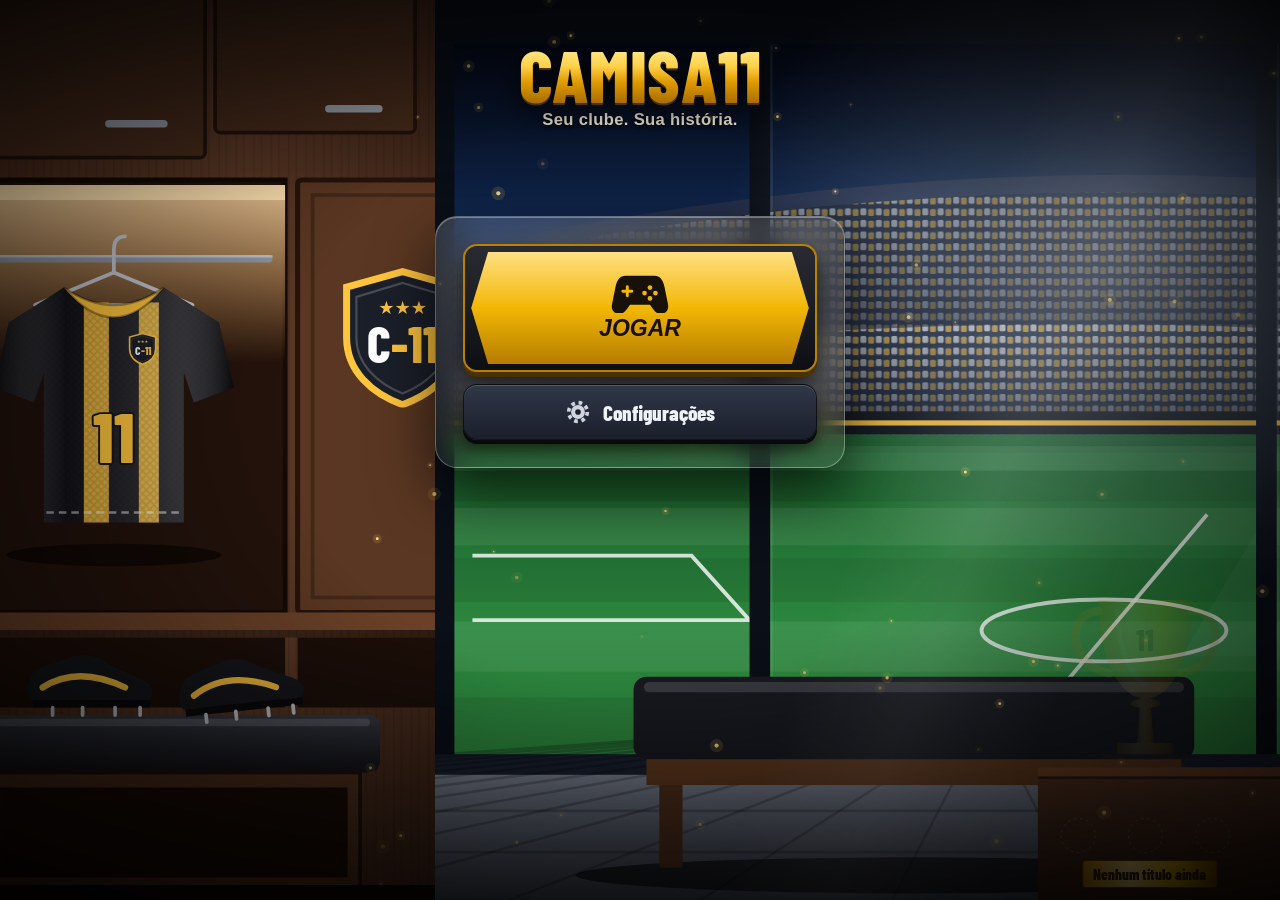
==== commit 5d6fd5d9: "Rename index (2).html to index.html" ====
--- a/index.html
+++ b/index.html
@@ -1,279 +1,477 @@
-<!DOCTYPE html><html lang="pt-BR"><head><meta charset="utf-8"><meta name="viewport" content="width=device-width,initial-scale=1,viewport-fit=cover"><title>CAMISA11</title>
-<link href="https://fonts.googleapis.com/css2?family=Barlow+Condensed:wght@600;800&family=Barlow:wght@400;600&display=swap" rel="stylesheet">
-<style>
-:root{--bg:#0b0e14;--c:#151a26;--c2:#1f2637;--t:#eef1f6;--m:#9099ae;--a:#ffc53d;--g:#2dd4bf;--r:#ff6b6b;box-sizing:border-box;padding-top:env(safe-area-inset-top,0px);padding-bottom:env(safe-area-inset-bottom,0px)}
-*{box-sizing:border-box;margin:0}html{height:100%;scroll-padding-top:env(safe-area-inset-top,0px)}body{background:var(--bg);color:var(--t);font:15px/1.4 Barlow,system-ui,sans-serif;min-height:100%}
-h1,h2,h3,.big{font-family:'Barlow Condensed',Impact,sans-serif;font-weight:800}h2{font-size:24px}h3{font-size:19px;margin:10px 0 6px}h1{font-size:30px}
-#app{max-width:900px;margin:auto;padding:14px 14px 90px}.card{background:var(--c);border-radius:14px;padding:14px;margin-bottom:12px;animation:in .25s}
-.row{display:flex;align-items:center;gap:10px}.sp{justify-content:space-between}.col{display:flex;flex-direction:column;gap:10px;max-width:420px;margin:18px auto}.m{color:var(--m)}
-.btn{background:var(--a);color:#15120a;border:0;border-radius:12px;padding:12px 18px;font:800 17px 'Barlow Condensed',Impact,sans-serif;min-height:44px;cursor:pointer;transition:transform .1s}.btn:active{transform:scale(.97)}.btn.s{background:var(--c2);color:var(--t)}.btn.sm{padding:6px 12px;min-height:36px;font-size:15px}
-button:focus-visible,select:focus-visible,input:focus-visible{outline:2px solid var(--g);outline-offset:2px}
-input,select{background:var(--c2);color:var(--t);border:1px solid #2c3550;border-radius:8px;padding:8px;font:inherit;max-width:100%;min-height:38px}input[type=color]{padding:2px;width:60px}
-table{width:100%;border-collapse:collapse}td,th{padding:7px 5px;text-align:left;font-size:14px;white-space:nowrap}th{color:var(--m);font-weight:600}.tw{overflow-x:auto}tr.me{background:#ffc53d22}tr.st td:nth-child(2){color:var(--a);font-weight:600}
-.g3{display:grid;grid-template-columns:repeat(3,1fr);gap:8px;text-align:center}.g3 b{display:block;font:800 30px 'Barlow Condensed',Impact,sans-serif}
-nav{position:fixed;bottom:0;left:0;right:0;background:#0f1320;display:none;border-top:1px solid var(--c2);padding-bottom:env(safe-area-inset-bottom,0px)}nav button{flex:1;background:0;border:0;color:var(--m);padding:10px 2px;font:600 12px Barlow,sans-serif;min-height:52px;cursor:pointer}nav button.on{color:var(--a);box-shadow:inset 0 3px var(--a)}
-.modal{position:fixed;inset:0;background:#000c;display:flex;align-items:flex-end;justify-content:center;z-index:9;overflow:auto}.modal>div{background:var(--c);width:100%;max-width:520px;border-radius:18px 18px 0 0;padding:18px;margin-top:auto;animation:in .2s;max-height:95%;overflow:auto}.opts{display:flex;flex-direction:column;gap:8px;margin-top:12px}
-.log p{padding:6px 0;border-bottom:1px solid var(--c2);animation:in .3s}.bar{height:7px;background:var(--c2);border-radius:4px;overflow:hidden}.bar i{display:block;height:100%;background:var(--g)}
-.logo{font:800 clamp(56px,16vw,110px)/1 'Barlow Condensed',Impact,sans-serif;animation:pop .7s both}.logo span{color:var(--a)}.hero{text-align:center;padding:44px 0 10px}
-.mo{border:1px solid var(--a)}.dot{display:inline-block;width:22px;height:22px;border-radius:50%;text-align:center;font:800 13px/22px Barlow,sans-serif;color:#111;margin-right:4px}
-.toast{position:fixed;top:calc(12px + env(safe-area-inset-top,0px));left:50%;transform:translateX(-50%);background:var(--a);color:#111;font-weight:600;padding:10px 18px;border-radius:24px;z-index:99;animation:in .25s}
-.pulse{animation:pl .4s}@keyframes in{from{opacity:0;transform:translateY(8px)}}@keyframes pop{from{opacity:0;transform:scale(.8) rotate(-4deg)}}@keyframes pl{50%{transform:scale(1.3);color:var(--a)}}
-
-:root{--noise:url("data:image/svg+xml,%3Csvg xmlns='http://www.w3.org/2000/svg' width='120' height='120'%3E%3Cfilter id='n'%3E%3CfeTurbulence baseFrequency='.8' numOctaves='2'/%3E%3CfeColorMatrix values='0 0 0 0 1 0 0 0 0 1 0 0 0 0 1 0 0 0 .08 0'/%3E%3C/filter%3E%3Crect width='120' height='120' filter='url(%23n)'/%3E%3C/svg%3E")}
-body{background:var(--noise),linear-gradient(#1a1d26,#0a0c11 70%);background-attachment:fixed}
-.card{position:relative;background:linear-gradient(135deg,#ffffff0d,#0000 45%),repeating-conic-gradient(#0f131c 0 25%,#151a26 0 50%) 0 0/6px 6px;border:1px solid #2e3850;border-radius:10px;box-shadow:0 12px 26px #000a,inset 0 1px #ffffff18,inset 0 -3px #0007}
-.card::before,.card::after{content:'';position:absolute;top:6px;width:6px;height:6px;border-radius:50%;background:radial-gradient(circle at 30% 30%,#dde,#556);box-shadow:0 1px 1px #000}.card::before{left:6px}.card::after{right:6px}
-.btn{background:linear-gradient(#ffd96e,#e3a600 55%,#b98100);box-shadow:0 4px 0 #6b4a00,0 9px 14px #0009,inset 0 1px #fff9;text-shadow:0 1px #fff6;border:1px solid #8a6200}.btn:active{transform:translateY(3px);box-shadow:0 1px 0 #6b4a00}
-.btn.s{background:var(--noise),linear-gradient(#2b3140,#1b202c);box-shadow:0 4px 0 #07090d,0 8px 12px #0009,inset 0 1px #ffffff22;text-shadow:none;border:1px solid #0008}
-nav{background:var(--noise),linear-gradient(#2a2f3b,#12151c);box-shadow:0 -6px 18px #000a}
-body[data-t=mk] .card,body[data-t=ca] .card{background:var(--noise),linear-gradient(#f0e9d6,#e1d8bd);color:#2b2618;border-color:#b9ad87}body[data-t=mk] .m,body[data-t=ca] .m,body[data-t=mk] th,body[data-t=ca] th{color:#6b6248}body[data-t=mk] td,body[data-t=ca] td{border-bottom:1px dashed #b9ad87}body[data-t=mk] h2,body[data-t=mk] h3,body[data-t=ca] h2,body[data-t=ca] h3{border-bottom:3px double #8a7e57}
-body[data-t=cl]{background:var(--noise),repeating-linear-gradient(0deg,#22252c 0 38px,#1b1e24 38px 40px),#1b1e24}body[data-t=cl] .card{background:var(--noise),linear-gradient(#3a3e48,#272a32);border-color:#555}body[data-t=cl] .big{text-shadow:0 0 10px #ffc53d88}
-body[data-t=tb] .card{background:var(--noise),linear-gradient(160deg,#ffffff1c,#ffffff05),#1a2030;backdrop-filter:blur(3px);border-color:#9aa4bd55}
-.hv{position:relative;border-radius:12px;overflow:hidden;margin-bottom:12px;border:2px solid #3a4157;box-shadow:0 12px 28px #000b,inset 0 0 40px #000a}.hs{position:absolute;left:0;right:0;bottom:0;display:flex;align-items:center;justify-content:center;gap:14px;padding:10px;background:linear-gradient(#0000,#000c)}
-.gg{display:inline-block;text-align:center;width:56px}.gg svg{width:52px;filter:drop-shadow(0 2px 2px #000a)}.gg span{display:block;font:600 9px Barlow,sans-serif;color:var(--m);letter-spacing:.5px}
-.pgrid{display:grid;grid-template-columns:repeat(auto-fill,minmax(210px,1fr));gap:12px}.pc{position:relative;padding:10px;border-radius:12px;border-top:5px solid var(--k);background:linear-gradient(160deg,#ffffff14,#0000 40%),repeating-conic-gradient(#0f131c 0 25%,#161b27 0 50%) 0 0/6px 6px;box-shadow:0 10px 20px #000a,inset 0 1px #fff2}.pc.gold{background:linear-gradient(115deg,#0000 30%,#ffc53d33 48%,#0000 62%),linear-gradient(#2a2412,#15130b);box-shadow:0 0 18px #ffc53d44,0 10px 20px #000a}
-.pt{display:flex;align-items:center;gap:8px}.pt .big{font-size:40px;color:var(--k);line-height:1}.pt small{color:var(--m);flex:1}.pn{font:800 18px 'Barlow Condensed',Impact,sans-serif}.ats{display:grid;grid-template-columns:repeat(5,1fr);gap:2px;margin:6px 0;font-size:10px;color:var(--m);text-align:center}.ats b{display:block;color:var(--t);font-size:14px}
-.sb{background:var(--noise),linear-gradient(#3b4150,#151820);border:2px solid #0008;border-radius:12px;padding:10px;margin-bottom:10px;box-shadow:0 8px 20px #000a,inset 0 1px #fff3}.sbt{display:flex;align-items:center;justify-content:space-between}.lcd{font:800 46px 'Barlow Condensed',Impact,sans-serif;color:#ffb92e;text-shadow:0 0 12px #ff9d00aa;background:#0a0703;padding:0 16px;border-radius:8px;letter-spacing:3px}.hud{display:grid;grid-template-columns:1fr 1fr;gap:10px;font-size:10px;color:var(--m);margin-top:6px}.hud .bar i{transition:width .4s}
-.cel{position:fixed;inset:0;z-index:99;background:radial-gradient(#000a,#000e);display:flex;flex-direction:column;align-items:center;justify-content:center;gap:6px;text-align:center;animation:in .2s;overflow:hidden}.cel .big{color:var(--a);text-shadow:0 0 30px #ffc53d;animation:pop .5s both}.cel.bad .big{color:var(--r);text-shadow:none}.cf i{position:absolute;top:-14px;width:8px;height:14px;animation:fall 1.8s linear both}
-.m11{color:var(--r);animation:pl 1s infinite}@keyframes fall{to{transform:translateY(110vh) rotate(720deg)}}@keyframes zoom{from{transform:scale(.7);opacity:0}}
-
-.hh{display:flex;align-items:center;gap:8px;padding:8px 10px}.hh .mny{font:800 16px 'Barlow Condensed',Impact,sans-serif;color:var(--a);white-space:nowrap}.hh .btn{padding:4px 10px}
-.hubg{display:grid;gap:10px;grid-template-columns:minmax(0,1fr)}.fc,.sd{min-width:0}.sd{display:flex;flex-direction:column;gap:10px}@media(min-width:900px){.hubg{grid-template-columns:minmax(0,1fr) 330px;align-items:start}}
-.led{background:#0a0703;color:#ffb92e;font:800 11px 'Barlow Condensed',Impact,sans-serif;letter-spacing:2px;padding:4px 10px;white-space:nowrap;overflow:hidden;text-shadow:0 0 6px #ff9d00aa;border:2px solid #2e3850;border-bottom:0;border-radius:8px 8px 0 0;width:min(100%,calc(78vh*.806));margin:auto}
-.fp{position:relative;aspect-ratio:100/124;width:min(100%,calc(78vh*.806));margin:0 auto 10px;border:2px solid #2e3850;background:var(--noise),linear-gradient(#2a2e38,#14171d);border-radius:0 0 10px 10px;box-shadow:inset 0 0 40px #000c,0 12px 26px #000a;overflow:hidden}.fp svg{position:absolute;inset:0;width:100%;height:100%}#ov{pointer-events:none}
-.pl{position:absolute;width:clamp(46px,10.5vw,66px);transform:translate(-50%,-50%) scale(var(--s,1));display:flex;flex-direction:column;align-items:center;cursor:grab;touch-action:none;user-select:none;transition:left .55s cubic-bezier(.3,1.2,.4,1),top .55s cubic-bezier(.3,1.2,.4,1),transform .15s}
-.cd,.bc{background:linear-gradient(160deg,#ffffff24,#0000 40%),var(--noise),#161b27;border:1px solid #fff3;border-top:3px solid var(--k);border-radius:8px;text-align:center;box-shadow:0 6px 8px #000b,inset 0 1px #fff3}.pl .cd{width:100%;padding:2px 0 3px}
-.pb{display:block;font:800 9px/1.2 Barlow,sans-serif;color:var(--k)}.pb u{text-decoration:none;color:var(--a)}.po{display:block;font:800 clamp(15px,4vw,20px)/1 'Barlow Condensed',Impact,sans-serif}.pn2{display:block;font:600 clamp(8px,2.2vw,10px) Barlow,sans-serif;white-space:nowrap;overflow:hidden;text-overflow:ellipsis;padding:0 2px}.pe{display:block;height:3px;margin:2px 3px 0;border-radius:2px;background:var(--g)}
-.pl .sh{width:70%;height:6px;border-radius:50%;background:#0009;margin-top:2px;filter:blur(2px)}.pl.sel{transform:translate(-50%,-50%) scale(calc(var(--s,1)*1.2));z-index:30!important}.pl.sel .cd{box-shadow:0 0 0 2px var(--a),0 0 18px #ffc53dcc,0 8px 12px #000b}.gh{opacity:.92}
-.cp{position:absolute;top:-7px;right:-4px;background:var(--a);color:#111;border-radius:50%;width:16px;height:16px;font:800 10px/16px sans-serif;text-align:center;font-style:normal;box-shadow:0 1px 3px #000}.ij{position:absolute;top:-7px;left:-4px;font-style:normal;font-size:12px}
-.bl{display:flex;gap:8px;overflow-x:auto;padding:8px 2px;min-height:80px;scroll-snap-type:x proximity}.bc{flex:none;position:relative;width:58px;padding:2px 0 3px;touch-action:none;cursor:grab;user-select:none;scroll-snap-align:start}.bc small{display:block;font-size:9px}@media(min-width:900px){.bl{display:grid;grid-template-columns:repeat(4,1fr);overflow:visible}.bl .bc{width:auto}}
-.cr{display:flex;align-items:center;gap:8px;margin-top:8px;flex-wrap:wrap}.seg{display:flex;gap:6px;flex:1;overflow-x:auto;padding-bottom:3px}.seg .btn{flex:1;white-space:nowrap}.chip{background:#ffffff18;border-radius:10px;padding:1px 8px;font-size:12px}.pt2{display:flex;align-items:center;gap:10px}.pt2>div{flex:1}
-@media(prefers-reduced-motion:reduce){*{animation:none!important}}
-</style></head><body><div id="app"></div><nav id="nav"></nav>
-<script>
-const $=q=>document.querySelector(q),R=(a,b)=>a+Math.random()*(b-a),RI=(a,b)=>Math.floor(R(a,b+1)),P=a=>a[RI(0,a.length-1)],K=(v,a,b)=>Math.max(a,Math.min(b,v)),wait=t=>new Promise(r=>setTimeout(r,t));
-const M=v=>(v<0?'-':'')+'R$ '+(Math.abs(v)>=1e6?(Math.abs(v)/1e6).toFixed(1)+' mi':Math.round(Math.abs(v)/1e3)+' mil');
-const FM={'4-3-3':[1,4,3,3],'4-4-2':[1,4,4,2],'4-2-3-1':[1,4,5,1],'3-5-2':[1,3,5,2],'5-3-2':[1,5,3,2],'4-1-4-1':[1,4,5,1],'4-5-1':[1,4,5,1],'3-4-3':[1,3,4,3]},PS=['GOL','DEF','MEI','ATA'],FO=['','Péssima','Ruim','Normal','Boa','Excelente'],MN=['Defensiva','Equilibrada','Ofensiva'],IT=['Baixa','Média','Alta'];
-const CL="Flamengo|FLA|Rio de Janeiro|#d1202f|#16161c|84;Palmeiras|PAL|São Paulo|#0f8a4b|#f4f4f4|83;Corinthians|COR|São Paulo|#f4f4f4|#16161c|78;São Paulo|SAO|São Paulo|#e2231a|#16161c|77;Atlético-MG|CAM|Belo Horizonte|#f4f4f4|#16161c|77;Grêmio|GRE|Porto Alegre|#2b7fd4|#16161c|76;Internacional|INT|Porto Alegre|#d8232a|#f4f4f4|76;Cruzeiro|CRU|Belo Horizonte|#2c5fc4|#f4f4f4|74;Fluminense|FLU|Rio de Janeiro|#8c2236|#0f8a4b|74;Santos|SAN|Santos|#f4f4f4|#16161c|72;Botafogo|BOT|Rio de Janeiro|#16161c|#f4f4f4|68;Vasco|VAS|Rio de Janeiro|#f4f4f4|#16161c|67;Bahia|BAH|Salvador|#2b7fd4|#d1202f|66;Fortaleza|FOR|Fortaleza|#d1202f|#2b7fd4|66;Sport|SPO|Recife|#d1202f|#16161c|64;Ceará|CEA|Fortaleza|#16161c|#f4f4f4|63;Goiás|GOI|Goiânia|#0f8a4b|#f4f4f4|62;Coritiba|CFC|Curitiba|#0f8a4b|#f4f4f4|62;Juventude|JUV|Caxias do Sul|#0f8a4b|#f4f4f4|60;Ponte Preta|PON|Campinas|#16161c|#f4f4f4|59";
-const RV={FLA:'FLU',PAL:'COR',SAO:'SAN',GRE:'INT',CAM:'CRU',BOT:'VAS',BAH:'FOR',SPO:'CEA'},WN=['Mister Andrade','Tite Jr.','Coach Ferraz','Luxa Neto','Dorival Filho','Renato Lima','Cuca Reis','Zagallo Jr.'];
-const FN='Lucas,Pedro,Gabriel,Matheus,Rafael,Bruno,Thiago,Diego,Felipe,Caio,João,Vitor,Erick,Henrique,Arthur,Leandro'.split(','),LN='Silva,Souza,Costa,Lima,Alves,Rocha,Dias,Moraes,Nunes,Ramos,Barros,Teixeira,Cardoso,Freitas,Pires,Melo'.split(',');
-const EV=[['Contra-ataque','Seu time sai em velocidade.',['Chutar','Driblar','Passar'],.3],['Cruzamento','A bola entra na área pelo flanco.',['Cabecear','Dominar','Escorar'],.26],['Chute de longe','Sobrou espaço na entrada da área.',['Forte','Colocado','Tocar'],.14],['Chance clara','Recebeu sozinho na área!',['Chutar','Driblar','Passar'],.45],['Escanteio','Escanteio a favor.',['1º pau','Área','Curto'],.2],['Pênalti','PÊNALTI para o seu time!',['Esquerda','Centro','Direita'],.75]];
-const GH=['Há espaço para finalizar.','O zagueiro está fora de posição.','Há um companheiro livre.'],PH=['O goleiro cai sempre para a direita.','O goleiro pula cedo demais.','O goleiro cai sempre para a esquerda.'],DH=['O atacante demora a dominar.','O adversário é mais rápido que o zagueiro.','Você leva vantagem na disputa física.'];
-const AC=[['w1','Primeira vitória','Vença uma partida',()=>S.co.v>=1],['t1','Primeiro título','Seja campeão',()=>S.co.t>=1],['ac','Primeiro acesso','Suba de divisão',()=>S.promos>=1],['w10','Dez vitórias','10 vitórias na carreira',()=>S.co.v>=10],['w100','Centenário','100 vitórias',()=>S.co.v>=100],['g500','500 gols','500 gols marcados',()=>S.co.g>=500],['s3','Mais uma temporada','Complete 3 temporadas',()=>S.seasons>=3],['s10','Lenda','Complete 10 temporadas',()=>S.seasons>=10],['inv','Campeão invicto','Seja campeão sem perder',()=>S.fl.inv],['peq','Clube pequeno campeão','Título com time de força baixa',()=>S.fl.peq],['gol','Goleada','Vença por 4 gols de diferença',()=>S.fl.gol],['rico','Cofre cheio','Tenha R$ 50 mi em caixa',()=>U().bud>=5e7]];
-let S=null,scr='menu',tab='in',sub='h',nv='p',nvw=[],co0='',uid=0;const KEY='camisa11_save_v1',U=()=>S.cl[S.u];
-const save=()=>{try{localStorage.setItem(KEY,JSON.stringify(S))}catch(e){}},load=()=>{try{return JSON.parse(localStorage.getItem(KEY))}catch(e){return null}},rs=()=>{save();render()};
-function toast(t){const d=document.createElement('div');d.className='toast';d.textContent=t;document.body.append(d);setTimeout(()=>d.remove(),2600)}
-function crest(c,s=40){const p=['M50 4L92 18V52C92 76 72 92 50 98 28 92 8 76 8 52V18Z','M50 4a46 46 0 1 0 .1 0Z','M50 3L90 26V74L50 97 10 74V26Z'][c.sh],id='k'+c.id+c.sh;return `<svg width="${s}" height="${s}" viewBox="0 0 100 100" aria-hidden="true"><defs><clipPath id="${id}"><path d="${p}"/></clipPath></defs><g clip-path="url(#${id})"><rect width="100" height="100" fill="${c.c1}"/>${[`<rect x="28" width="18" height="100" fill="${c.c2}"/><rect x="62" width="14" height="100" fill="${c.c2}"/>`,`<path d="M0 36H100V62H0Z" fill="${c.c2}"/>`,`<path d="M50 0H100V100H50Z" fill="${c.c2}"/>`][c.pt]}</g><path d="${p}" fill="none" stroke="${c.c2}" stroke-width="5"/><text x="50" y="60" text-anchor="middle" font-family="Barlow Condensed,Impact,sans-serif" font-weight="800" font-size="32" fill="#fff" stroke="#000" stroke-width="2" paint-order="stroke">${c.ab}</text></svg>`}
-const fin=p=>{p.val=Math.round(12e4*Math.pow(p.ovr/50,6)*(p.age<24?1.4+(p.pot-p.ovr)/60:p.age>31?.55:1)/1e3)*1e3;p.sal=Math.round(p.val*.35/1e3)*1e3;return p};
-const mk=(pos,b,y)=>{const age=y?RI(17,22):RI(21,35),ovr=K(Math.round(b+R(-7,7)),40,92);return fin({id:++uid,n:P(FN)+' '+P(LN),pos,age,ovr,pot:K(ovr+(age<24?RI(2,16):RI(0,3)),ovr,95),mor:70,form:3,ene:100,g:0,a:0,yc:0,inj:0,sus:0,con:RI(1,4),j:0,pin:0})};
-const sq=c=>{const pl=[];[['GOL',2],['DEF',6],['MEI',5],['ATA',4]].forEach(([p,n])=>{for(let i=0;i<n;i++)pl.push(mk(p,c.str-(i>=n-2?8:0),c.str<68&&i%2))});return pl};
-const E=p=>p.ovr*(.75+.25*p.ene/100)*(.94+.02*p.form)*(.97+.0006*p.mor);
-function xi(c){if(c.lu){const o=c.lu.map(id=>c.sq.find(p=>p.id==id)).filter(p=>p&&!p.inj&&!p.sus);if(o.length<11)o.push(...c.sq.filter(p=>!o.includes(p)&&!p.inj&&!p.sus).sort((a,b)=>E(b)-E(a)).slice(0,11-o.length));return o.slice(0,11)}const f=FM[c.fm],o=[];PS.forEach((s,i)=>o.push(...c.sq.filter(p=>p.pos==s&&!p.inj&&!p.sus).sort((a,b)=>b.pin-a.pin||E(b)-E(a)).slice(0,f[i])));if(o.length<11)o.push(...c.sq.filter(p=>!o.includes(p)&&!p.inj&&!p.sus).sort((a,b)=>E(b)-E(a)).slice(0,11-o.length));return o}
-const rt=(c,x=xi(c),h=0)=>{const a=ps=>{const l=x.filter(p=>ps.includes(role(c,p)));return l.length?l.reduce((s,p)=>s+E(p)*(role(c,p)==p.pos?1:.88),0)/l.length:45},m=(c.mn-1)*.05,q=Math.pow(x.length/11,.6)*((S&&c.id==S.u)?(.97+.0006*chem(c,x)):1),z=(c.it-1)*.02,[sa,sd]=ST[c.es]||[0,0];return{a:(a(['ATA'])*.55+a(['MEI'])*.45)*(1+m+h+z+sa)*q,d:(a(['DEF'])*.6+a(['GOL'])*.4)*(1-m+h+z+sd)*q}};
-const gol=(a,d)=>{const L=Math.exp(-K(1.35*Math.pow(a/d,3.2),.1,4.5));let g=0,p=1;do{g++;p*=Math.random()}while(p>L&&g<9);return g-1};
-const pick=x=>{const w=x.flatMap(p=>Array(p.pos=='ATA'?6:p.pos=='MEI'?3:p.pos=='DEF'?1:0).fill(p));return w.length?P(w):P(x)},best=(x,s)=>[...x].sort((a,b)=>b.ovr-a.ovr).find(q=>q.pos==s)||x[0];
-const cls=d=>S.cl.filter(c=>c.div==d),tbl=d=>cls(d).sort((a,b)=>b.s.pt-a.s.pt||(b.s.gp-b.s.gc)-(a.s.gp-a.s.gc)||b.s.gp-a.s.gp||b.s.v-a.s.v);
-function world(){const cs=CL.split(';').map((l,i)=>{const[n,ab,city,c1,c2,s]=l.split('|'),str=+s;return{id:i,n,ab,city,c1,c2,sh:i%3,pt:(i*7)%3,str,div:i<10?0:1,cap:14000+str*450,st:0,fm:'4-3-3',mn:1,it:1,t:0,bud:Math.round(Math.pow(str-50,2)*28e3),fan:60,rep:str,est:'Arena '+city}});cs.forEach(c=>{c.sq=sq(c);c.fm=P(Object.keys(FM))});return cs}
-function fix(ids){ids=ids.sort(()=>Math.random()-.5);const n=ids.length,a=[...ids],rs=[];for(let r=0;r<n-1;r++){const m=[];for(let i=0;i<n/2;i++){let h=a[i],b=a[n-1-i];if(i==0&&r%2)[h,b]=[b,h];m.push([h,b])}rs.push(m);a.splice(1,0,a.pop())}return rs.concat(rs.map(m=>m.map(([h,b])=>[b,h])))}
-function setup(){S.cl.forEach(c=>{c.s={j:0,v:0,e:0,d:0,gp:0,gc:0,pt:0,f:[]};c.str=Math.round(xi(c).reduce((s,p)=>s+p.ovr,0)/11)});S.rs={0:fix(cls(0).map(c=>c.id)),1:fix(cls(1).map(c=>c.id))};S.r=0;S.mo=null;S.off=null;S.lg=[];S.tv=U().div;S.fin={bil:0,spo:0,pre:0,sal:0,trf:0};S.mk=[];for(let i=0;i<20;i++){const p=mk(P(['GOL','DEF','DEF','MEI','MEI','ATA','ATA']),U().str+RI(-10,8),Math.random()<.4);p.ask=Math.round(p.val*R(1.05,1.3)/1e3)*1e3;p.from=Math.random()<.3?'Livre':P(S.cl).n;S.mk.push(p)}
-const u=U(),rk=cls(u.div).sort((a,b)=>b.str-a.str).indexOf(u)+1;S.ob=u.div==0?(rk<=2?{t:'Conquistar o título',p:1}:rk<=4?{t:'Terminar no G4 (Libertadores)',p:4}:rk<=7?{t:'Terminar no meio da tabela',p:7}:{t:'Evitar o rebaixamento',p:8}):(rk<=3?{t:'Conquistar o acesso',p:2}:{t:'Terminar entre os 6 primeiros',p:6})}
-const rival=o=>RV[U().ab]==o.ab||RV[o.ab]==U().ab||(S.hx[o.id]||0)>=3;
-function nxt(){const u=U(),m=S.rs[u.div][S.r];if(!m)return;const f=m.find(x=>x.includes(u.id));return{home:f[0]==u.id,o:S.cl[f[0]==u.id?f[1]:f[0]]}}
-function apply(H,A,hg,ag,ex){[[H,hg,ag],[A,ag,hg]].forEach(([c,f,a])=>{const s=c.s;s.j++;s.gp+=f;s.gc+=a;const r=f>a?'V':f==a?'E':'D';r=='V'?(s.v++,s.pt+=3):r=='E'?(s.e++,s.pt++):s.d++;s.f.push(r);if(c!=U()){if(s.f.slice(-3).join('')=='DDD'){c.fm=P(Object.keys(FM));c.mn=RI(0,2)}if(Math.random()<.04)P(c.sq).inj=RI(2,4)}});
-if(!ex)[[H,hg],[A,ag]].forEach(([c,g])=>{const x=xi(c);for(let i=0;i<g;i++){const s=pick(x),a=pick(x.filter(p=>p!=s));s.g++;a.a++}x.forEach(p=>p.j++);if(Math.random()<.3){const p=P(x);p.yc++;if(p.yc%3==0)p.sus=2}})}
-function others(sk){[0,1].forEach(d=>S.rs[d][S.r].forEach(([h,a])=>{if(h==sk[0]&&a==sk[1])return;const H=S.cl[h],A=S.cl[a],x=rt(H,undefined,.02),y=rt(A);apply(H,A,gol(x.a,y.d),gol(y.a,x.d))}))}
-function endR(){const u=U();S.cl.forEach(c=>c.sq.forEach(p=>{p.inj=Math.max(0,p.inj-1);p.sus=Math.max(0,p.sus-1);p.ene=K(p.ene+22+(c==u&&S.tr=='fi'?8:0),0,100)}));const w=u.sq.reduce((s,p)=>s+p.sal,0)/18;u.bud-=w;S.fin.sal-=w;
-const gr={at:['ATA','MEI'],de:['DEF','GOL'],te:['MEI','ATA'],fi:PS,eq:PS}[S.tr];u.sq.forEach(p=>{if(gr.includes(p.pos)&&Math.random()<.12&&p.form<5)p.form++});
-S.off=null;if(Math.random()<.14){const p=[...u.sq].sort((a,b)=>b.ovr-a.ovr)[RI(0,5)];S.off={id:p.id,c:P(S.cl.filter(c=>c!=u)).n,v:Math.round(p.val*R(1,1.4)/1e3)*1e3}}
-const y=u.sq.find(p=>p.age<=21&&p.g>=2);if(y&&Math.random()<.4)S.news.unshift(`Jovem ${y.n} chama atenção com ${y.g} gols.`);if(u.s.f.slice(-3).join('')=='DDD'){S.news.unshift('Crise de resultados: torcida pressiona.');u.fan=K(u.fan-4,0,100)}
-if(Math.random()<.2){const a=P(S.cl.filter(c=>c!=u)),b=P(S.cl.filter(c=>c!=u&&c!=a&&c.sq.length>16)),p=[...b.sq].sort((x,z)=>z.ovr-x.ovr)[RI(0,4)];if(b&&a.bud>=p.val){a.bud-=p.val;b.bud+=p.val;b.sq=b.sq.filter(x=>x!=p);a.sq.push(p);if(p.ovr>=74)S.news.unshift(`${a.n} contrata ${p.n} do ${b.n}.`)}}
-S.news=S.news.slice(0,30);S.r++}
-function chk(){AC.forEach(([k,n,d,f])=>{if(!S.ach[k]&&f()){S.ach[k]=1;toast('🏆 Conquista: '+n)}})}
-const ask=(h,o=['Continuar'],sw)=>new Promise(res=>{const d=document.createElement('div');d.className='modal';d.innerHTML=`<div>${h}<div class="opts">${o.map((x,i)=>`<button class="btn ${sw||!i?'':'s'}" data-i="${i}">${x}</button>`).join('')}</div></div>`;document.body.append(d);let sx,sy;const done=i=>{document.removeEventListener('keydown',kd);d.remove();res(i)},kd=e=>{const k={'1':0,'2':1,'3':2,ArrowLeft:0,ArrowUp:1,ArrowRight:2}[e.key];if(k!=null&&k<o.length)done(k)};document.addEventListener('keydown',kd);d.querySelectorAll('button').forEach(b=>b.onclick=()=>done(+b.dataset.i));
-d.ontouchstart=e=>{sx=e.touches[0].clientX;sy=e.touches[0].clientY};d.ontouchend=e=>{const dx=e.changedTouches[0].clientX-sx,dy=e.changedTouches[0].clientY-sy;if(sw&&(Math.abs(dx)>50||Math.abs(dy)>50)){const k=Math.abs(dx)>Math.abs(dy)?(dx<0?0:2):1;if(k<o.length)done(k)}}});
-
-const PIT={on:0,side:1,k:0,fl:0,c:null};let MUTE=(()=>{try{return localStorage.getItem('c11m')=='1'}catch(e){return 0}})(),AU;
-const snd=(f,d=.15)=>{if(MUTE)return;try{AU=AU||new AudioContext();const o=AU.createOscillator(),g=AU.createGain();o.frequency.value=f;o.type='triangle';g.gain.value=.05;o.connect(g);g.connect(AU.destination);o.start();g.gain.exponentialRampToValueAtTime(.0001,AU.currentTime+d);o.stop(AU.currentTime+d)}catch(e){}};
-const anim=(ms,f)=>new Promise(r=>{const t0=performance.now(),l=n=>{const k=Math.min(1,(n-t0)/ms);f(k);k<1?requestAnimationFrame(l):r()};requestAnimationFrame(l)});
-const shirt=(c,s=90,n=11)=>`<svg width="${s}" height="${s*1.05}" viewBox="0 0 100 105" aria-hidden="true"><defs><pattern id="w${c.id}" width="3" height="3" patternUnits="userSpaceOnUse"><path d="M0 0L3 3M3 0L0 3" stroke="#0000001f" stroke-width=".6"/></pattern><linearGradient id="s${c.id}" x1="0" x2="1"><stop offset="0" stop-color="#0006"/><stop offset=".3" stop-color="#fff0"/><stop offset=".7" stop-color="#fff2"/><stop offset="1" stop-color="#0007"/></linearGradient></defs><path d="M30 6L8 20 2 46 18 52 22 40V100H78V40L82 52 98 46 92 20 70 6Q50 22 30 6Z" fill="${c.c1}"/><path d="${c.pt==0?'M38 12H48V100H38Z M60 12H68V100H60Z':c.pt==1?'M22 52H78V68H22Z':'M50 10H78V100H50Z'}" fill="${c.c2}" opacity=".9"/><path d="M30 6L8 20 2 46 18 52 22 40V100H78V40L82 52 98 46 92 20 70 6Q50 22 30 6Z" fill="url(#w${c.id})"/><path d="M30 6L8 20 2 46 18 52 22 40V100H78V40L82 52 98 46 92 20 70 6Q50 22 30 6Z" fill="url(#s${c.id})"/><path d="M30 6Q50 30 70 6Q50 20 30 6Z" fill="${c.c2}" stroke="#0005"/><path d="M23 96H77" stroke="#fff8" stroke-dasharray="3 2" fill="none"/><text x="50" y="76" text-anchor="middle" font-family="Barlow Condensed,Impact,sans-serif" font-weight="800" font-size="28" fill="${c.c2}" stroke="${c.c1}" stroke-width="1.5" paint-order="stroke">${n}</text></svg>`;
-const stadium=(c,h=150)=>{const rows=K(2+Math.floor(c.cap/9000),3,7);let cr='';for(let r=0;r<rows;r++)for(let k=0;k<44;k++)cr+=`<rect x="${10+k*7.6+(r%2)*3}" y="${38+r*7}" width="4.5" height="5" rx="1" fill="${(k*5+r*3)%4?c.c1:c.c2}" opacity="${.5+((k*r)%5)/10}"/>`;
-return `<svg viewBox="0 0 360 160" width="100%" height="${h}" preserveAspectRatio="xMidYMid slice" aria-hidden="true"><defs><linearGradient id="sk" x1="0" y1="0" x2="0" y2="1"><stop offset="0" stop-color="#05080f"/><stop offset="1" stop-color="#1d2b44"/></linearGradient><radialGradient id="lt"><stop offset="0" stop-color="#fff" stop-opacity=".9"/><stop offset="1" stop-color="#fff" stop-opacity="0"/></radialGradient><linearGradient id="cn" x1="0" y1="0" x2="0" y2="1"><stop offset="0" stop-color="#6b7080"/><stop offset="1" stop-color="#2c303c"/></linearGradient></defs><rect width="360" height="160" fill="url(#sk)"/>${[20,340].map(x=>`<circle cx="${x}" cy="22" r="26" fill="url(#lt)"/><rect x="${x-2}" y="22" width="4" height="60" fill="#3a3f4d"/>`).join('')}<path d="M0 34H360V104H0Z" fill="url(#cn)"/>${cr}<rect y="92" width="360" height="12" fill="#0b0d12"/><text x="180" y="101" text-anchor="middle" fill="#ffc53d" font-family="Barlow Condensed,Impact,sans-serif" font-weight="800" font-size="10" letter-spacing="3">${c.est.toUpperCase()} · ${c.cap.toLocaleString('pt-BR')}</text><path d="M0 104H360V160H0Z" fill="#247a3b"/>${[0,1,2,3,4,5].map(i=>`<rect y="${104+i*9.3}" width="360" height="4.6" fill="#ffffff0d"/>`).join('')}<circle cx="180" cy="135" r="16" fill="none" stroke="#fff8"/></svg>`};
-const gg=(v,l,c='var(--g)')=>`<div class=gg><svg viewBox="0 0 40 40"><circle cx="20" cy="20" r="15" fill="none" stroke="#0009" stroke-width="5" stroke-linecap="round" pathLength="100" stroke-dasharray="75 100" transform="rotate(135 20 20)"/><circle cx="20" cy="20" r="15" fill="none" stroke="${c}" stroke-width="5" stroke-linecap="round" pathLength="100" stroke-dasharray="${K(v,0,100)*.75} 100" transform="rotate(135 20 20)"/><text x="20" y="24" text-anchor="middle" font-size="11" font-weight="800" fill="#fff">${Math.round(v)}</text></svg><span>${l}</span></div>`;
-const face=p=>{const sk=['#f1c9a0','#d9a06f','#a8703f','#7a4a28'][p.id%4],hr=['#16161c','#4a2c16','#c9a227','#2a1a0e'][(p.id>>2)%4];return `<svg viewBox="0 0 40 40" width="54" height="54"><circle cx="20" cy="20" r="19" fill="#0004"/><path d="M6 40Q8 28 20 28Q32 28 34 40Z" fill="${p.pos=='GOL'?'#ffc53d':'#3b82f6'}"/><ellipse cx="20" cy="18" rx="8" ry="9" fill="${sk}"/><path d="M11 15Q12 7 20 7Q28 7 29 15Q24 11 20 12Q15 11 11 15Z" fill="${hr}"/><circle cx="17" cy="19" r="1" fill="#222"/><circle cx="23" cy="19" r="1" fill="#222"/></svg>`};
-const AT=p=>{const b={ATA:[6,8,0,-8,0],MEI:[-2,-2,8,-2,0],DEF:[-6,-10,-2,8,4],GOL:[-15,-15,-5,6,0]}[p.pos],h=k=>K(p.ovr+((p.id*7+k*13)%15)-7+b[k-1],30,99);return[['VEL',h(1)],['FIN',h(2)],['PAS',h(3)],['DEF',h(4)],['FIS',h(5)]]};
-const PC={GOL:'#ffc53d',DEF:'#3b82f6',MEI:'#2dd4bf',ATA:'#ff6b6b'};
-const pcard=(p,st)=>`<div class="pc ${p.ovr>=80?'gold':''}" style="--k:${PC[p.pos]}"><div class=pt><b class=big>${p.ovr}</b><small>${p.pos}</small>${face(p)}</div><div class=pn>${p.n}${p.id==S.cp?' ©':''}</div><div class=m>${p.age} anos · POT ${p.pot} · ${M(p.val)}</div><div class=ats>${AT(p).map(([k,v])=>`<span>${k}<b>${v}</b></span>`).join('')}</div><div class=row style="justify-content:space-around">${gg(p.form*20,'FORMA')}${gg(p.mor,'MORAL')}${gg(p.ene,'ENERGIA','var(--a)')}</div><div class="row sp"><span class=m>${st?'Titular':'Banco'} ${p.inj?'🩹'+p.inj:p.sus?'⛔':''}</span><button class="btn s sm" data-a=pin data-id=${p.id}>${p.pin?'★ Fixo':'☆ Fixar'}</button></div></div>`;
-function squad(){const u=U(),x=xi(u),od={GOL:0,DEF:1,MEI:2,ATA:3},l=[...u.sq].sort((a,b)=>od[a.pos]-od[b.pos]||b.ovr-a.ovr);return squad0().split('<div class="card tw">')[0]+`<div class=pgrid>${l.map(p=>pcard(p,x.includes(p))).join('')}</div>`}
-function dash(){const u=U(),av=k=>Math.round(u.sq.reduce((s,p)=>s+p[k],0)/u.sq.length);return `<div class=hv>${stadium(u,150)}<div class=hs>${shirt(u,70,11)}${crest(u,66)}<div><div class=big style="font-size:22px">${u.n}</div><span class=m>${S.y} · ${u.div?'Série B':'Série A'}</span></div></div></div><div class="card row sp"><span>${gg(u.fan,'TORCIDA')}</span><span>${gg(av('mor'),'MORAL')}</span><span>${gg(av('ene'),'ENERGIA','var(--a)')}</span><span>${gg(u.s.f.slice(-5).filter(r=>r=='V').length*20,'FORMA')}</span></div>`+dash0()}
-function menuV(){return (S?`<div class=hv style="margin-bottom:12px">${stadium(U(),190)}<div class=hs>${shirt(U(),96,11)}${crest(U(),88)}</div></div>`:'')+menuV0()}
-async function reveal(p){const d=document.createElement('div');d.className='cel';d.innerHTML=`<div class=big style="font-size:48px">NOVO REFORÇO</div><div style="width:min(300px,86vw);text-align:left">${pcard(p,0).replace(/<button.*?<\/button>/,'')}</div><p>Contrato de ${p.con} ano(s) · ${M(p.sal)}/ano</p>`;document.body.append(d);snd(440,.3);await wait(2000);d.remove()}
-async function celeb(w,us,T,mom){const d=document.createElement('div');d.className='cel'+(us?'':' bad');d.innerHTML=us?`<div class=cf>${Array.from({length:26},()=>`<i style="left:${RI(0,100)}%;background:${P([T.c1,T.c2,'#ffc53d'])};animation-delay:${R(0,.5).toFixed(2)}s"></i>`).join('')}</div><div class=big style="font-size:clamp(60px,18vw,120px)">GOOOL!</div>${shirt(T,100,w.id%99)}<h2>${w.n}</h2><p>${mom?'MOMENTO 11 decidido!':T.n}</p>`:`<div class=big style="font-size:clamp(40px,12vw,80px)">GOL DO ${T.ab}</div><h2>${w.n}</h2>`;document.body.append(d);snd(us?520:180,.5);PIT.fl=us?1:0;await wait(1800);d.remove()}
-function scene(cv,st){const x=cv.getContext('2d'),t=st.t||0;let g=x.createLinearGradient(0,0,0,70);g.addColorStop(0,'#0a1626');g.addColorStop(1,'#1b3550');x.fillStyle=g;x.fillRect(0,0,360,70);
-for(let r=0;r<4;r++)for(let k=0;k<60;k++){x.fillStyle=(k*7+r*3)%5?st.c1:st.c2;x.globalAlpha=.55+.15*Math.sin(t*3+k+r);x.fillRect(k*6+(r%2)*3,4+r*11+(st.jump?-Math.abs(Math.sin(k+t*9))*3:0),4,7)}x.globalAlpha=1;
-x.fillStyle='#111';x.fillRect(0,50,360,16);x.fillStyle='#ffc53d';x.font='bold 11px Barlow Condensed,Impact,sans-serif';x.fillText((st.tx||'CAMISA11 ').repeat(8),-((t*40)%120),62);
-for(let i=0;i<8;i++){x.fillStyle=i%2?'#1f6b34':'#277d3d';x.fillRect(0,66+i*i*3.2+i*8,360,i*6+22)}
-x.fillStyle=st.net?'#ffffff40':'#0004';x.fillRect(70,62,220,78);x.strokeStyle='#ffffff50';x.lineWidth=1;for(let i=0;i<=22;i++){x.beginPath();x.moveTo(70+i*10,62);x.lineTo(70+i*10,140);x.stroke()}for(let j=0;j<=8;j++){x.beginPath();x.moveTo(70,62+j*10);x.lineTo(290,62+j*10);x.stroke()}
-const fig=(px,py,sc,c1,c2)=>{x.save();x.translate(px,py);x.scale(sc,sc);x.fillStyle='#0004';x.beginPath();x.ellipse(0,0,14,4,0,0,7);x.fill();x.fillStyle=c2;x.fillRect(-7,-14,5,14);x.fillRect(2,-14,5,14);x.fillStyle=c1;x.fillRect(-9,-40,18,26);x.fillRect(-20,-38,11,6);x.fillRect(9,-38,11,6);x.fillStyle='#e8c39e';x.beginPath();x.arc(0,-46,7,0,7);x.fill();x.restore()};
-x.save();x.translate(st.kx,138);x.rotate(st.kr||0);x.translate(-st.kx,-138);fig(st.kx,138,1,st.kc,'#16161c');x.restore();
-if(st.dx)fig(st.dx,186,.85,st.dc,'#16161c');
-let m=x.createLinearGradient(0,0,1,0);x.fillStyle='#d5d9e3';x.fillRect(66,58,8,84);x.fillRect(286,58,8,84);x.fillRect(66,58,228,7);x.fillStyle='#fff6';x.fillRect(68,58,2,84);
-const bh=st.bh||0;x.fillStyle='#0006';x.beginPath();x.ellipse(st.bx,st.by+9*st.bs,9*st.bs,3*st.bs,0,0,7);x.fill();x.fillStyle='#f4f4f4';x.beginPath();x.arc(st.bx,st.by-bh,9*st.bs,0,7);x.fill();x.fillStyle='#222';x.beginPath();x.arc(st.bx,st.by-bh,3.5*st.bs,0,7);x.fill();
-if(st.ax!=null){x.strokeStyle=st.pw>.95?'#ff6b6b':'#ffc53d';x.lineWidth=2;x.setLineDash([6,5]);x.beginPath();x.moveTo(st.bx,st.by);x.lineTo(st.ax,st.ay);x.stroke();x.setLineDash([]);x.beginPath();x.arc(st.ax,st.ay,8,0,7);x.stroke()}}
-const mod=(h,cv)=>{const d=document.createElement('div');d.className='modal';d.innerHTML=`<div>${h}</div>`;document.body.append(d);return d};
-function aim(e,w,u,o,base,mom,mm,prs){return new Promise(async res=>{const d=mod(`<div class=m>${mm}${mom?' · <b class=m11>MOMENTO 11</b>':''} · Pressão ${prs}%</div><h2>${e[0]}</h2><p>${w.n}: ${e[1]}</p><canvas width="360" height="240" style="width:100%;border-radius:10px;touch-action:none;animation:zoom .4s"></canvas><p class=m>Arraste a partir da bola: direção e força. Solte para chutar. Teclado: setas e espaço.</p>`),cv=d.querySelector('canvas'),st={kx:180,kr:0,bx:180,by:212,bs:1,kc:o.c2,c1:u.c1,c2:u.c2,dx:180+RI(-60,60),dc:o.c1,tx:u.n.toUpperCase()+' · ',t:0,ax:null,pw:.6};let on=1,dg=0,tx=180,pw=.6,gone=0;
-const tk=()=>{if(on){st.t+=.016;scene(cv,st);requestAnimationFrame(tk)}};tk();const pt=ev=>{const r=cv.getBoundingClientRect();return[(ev.clientX-r.left)*360/r.width,(ev.clientY-r.top)*240/r.height]};
-const setA=(px,py)=>{pw=K(Math.hypot(px-180,py-212)/160,0,1.2);const t=py<205?(212-100)/(212-py):0;tx=180+(px-180)*Math.min(t,3);st.pw=pw;st.ax=tx;st.ay=140-K(pw,0,1)*72};
-cv.onpointerdown=ev=>{dg=1;cv.setPointerCapture(ev.pointerId);setA(...pt(ev))};cv.onpointermove=ev=>dg&&setA(...pt(ev));cv.onpointerup=()=>{if(dg){dg=0;if(pw>.15)go()}};
-const kd=ev=>{if(ev.key=='ArrowLeft')tx-=15;else if(ev.key=='ArrowRight')tx+=15;else if(ev.key=='ArrowUp')pw=K(pw+.08,0,1.2);else if(ev.key=='ArrowDown')pw=K(pw-.08,0,1.2);else if(ev.key==' '||ev.key=='Enter'){go();return}else return;st.pw=pw;st.ax=tx;st.ay=140-K(pw,0,1)*72};document.addEventListener('keydown',kd);
-async function go(){if(gone)return;gone=1;document.removeEventListener('keydown',kd);const sg=(1-w.ovr/100)*28+prs/10+(pw>1?14:0),ax=(st.ax??180)+(Math.random()-.5)*sg*2,ay=(st.ay??100)+(Math.random()-.5)*sg,ins=ax>76&&ax<284&&ay>66&&ay<138,cx=Math.abs(ax-180)/104,pz=K(st.pw??.6,0,1.2),pen=e[0]=='Pênalti';let out='o';
-if(ins){const p=K(base*(.6+cx*.9)*(pz>.9?.6:pz<.35?.5:1.2)*(pen?1.1:1),.03,.92);out=Math.random()<p?'g':'s'}st.ax=null;const dirX=ax<180?-1:1,dsd=out=='s'?dirX:out=='g'?(Math.random()<.65?-dirX:dirX):0;snd(260,.12);
-await anim(900-K(pz,0,1)*450,k=>{st.bx=180+(ax-180)*k;st.by=212+(ay-212)*k;st.bh=Math.sin(k*Math.PI)*30*pz;st.bs=1-.45*k;st.kx=180+dsd*k*(out=='s'?Math.abs(ax-180)*.9:out=='g'?70:15);st.kr=dsd*k*(out=='o'?.2:1.1)});
-st.net=out=='g';st.jump=out=='g';if(out=='g')snd(520,.3);await anim(out=='g'?800:450,()=>{});on=0;d.remove();res(out)}})}
-function dive(e,w,u,o,pc0,mm){return new Promise(async res=>{const d=mod(`<div class=m>${mm}</div><h2>Defesa!</h2><p>${o.n} chuta com ${w.n}. Escolha o lado do goleiro antes da bola chegar.</p><canvas width="360" height="240" style="width:100%;border-radius:10px;touch-action:none;animation:zoom .4s"></canvas><div class=bar style="margin-top:8px"><i id=tm style="width:100%;background:var(--r)"></i></div><p class=m>Toque à esquerda, centro ou direita (ou use ← ↑ →).</p>`),cv=d.querySelector('canvas'),st={kx:180,kr:0,bx:180,by:205,bs:1,kc:u.c2,c1:o.c1,c2:o.c2,dc:o.c1,tx:o.n.toUpperCase()+' · ',t:0};let on=1,z=-1,out=null,fx=0;const tz=RI(0,2),TX=[110,180,250][tz];
-const tk=()=>{if(on){st.t+=.016;scene(cv,st);requestAnimationFrame(tk)}};tk();
-const pick=q=>{if(z>=0||fx)return;z=q;const ds=q==1?0:q==0?-1:1;anim(350,k=>{st.kx=180+ds*70*k;st.kr=ds*1.1*k})},kd=ev=>{const q={ArrowLeft:0,ArrowUp:1,ArrowRight:2,'1':0,'2':1,'3':2}[ev.key];if(q!=null)pick(q)};
-cv.onpointerdown=ev=>{const r=cv.getBoundingClientRect();pick(Math.min(2,Math.floor((ev.clientX-r.left)/r.width*3)))};document.addEventListener('keydown',kd);
-await wait(700);snd(240,.1);await anim(1100,k=>{$('#tm')&&($('#tm').style.width=(1-k)*100+'%');if(k>.6&&!fx){fx=1;const p=K(pc0*(z<0?1.3:z==tz?.4:1.12),.03,.9),r=Math.random();out=z==tz&&r<.8?'s':r<p?'g':r<p+.3?'s':'o'}const kk=Math.min(1,k/.6);st.bx=180+(TX-180)*kk+(fx&&out=='o'?(TX<180?-1:1)*90*(k-.6)/.4:0);st.by=205-(105+(out=='o'&&fx?20:0))*k;st.bs=1-.45*k;st.bh=Math.sin(k*Math.PI)*20});
-if(out=='g'){st.net=1;st.jump=1;snd(180,.4)}await wait(700);document.removeEventListener('keydown',kd);on=0;d.remove();res(out)})}
-function pit(u,o){const cv=$('#pc'),x=cv.getContext('2d'),W=360,H=220,bg=document.createElement('canvas');bg.width=W;bg.height=H;const b=bg.getContext('2d');
-for(let i=0;i<12;i++){b.fillStyle=i%2?'#1f6b34':'#247a3b';b.fillRect(i*W/12,0,W/12+1,H)}b.fillStyle='#ffffff0d';for(let i=0;i<300;i++)b.fillRect(Math.random()*W,Math.random()*H,2,1);b.fillStyle='#8a6b3a22';b.beginPath();b.ellipse(24,H/2,18,30,0,0,7);b.ellipse(W-24,H/2,18,30,0,0,7);b.fill();
-b.strokeStyle='#ffffffcc';b.lineWidth=2;b.strokeRect(10,10,W-20,H-20);b.beginPath();b.moveTo(W/2,10);b.lineTo(W/2,H-10);b.stroke();b.beginPath();b.arc(W/2,H/2,28,0,7);b.stroke();b.strokeRect(10,H/2-50,50,100);b.strokeRect(W-60,H/2-50,50,100);b.strokeRect(10,H/2-22,20,44);b.strokeRect(W-30,H/2-22,20,44);
-const gr=b.createRadialGradient(W/2,H/2,40,W/2,H/2,W*.65);gr.addColorStop(0,'#fff2');gr.addColorStop(1,'#000a');b.fillStyle=gr;b.fillRect(0,0,W,H);
-const mk=(fm,sd)=>{const ps=[];FM[fm].forEach((n,li)=>{for(let k=0;k<n;k++){const bx=[.06,.22,.42,.6][li];ps.push({bx:sd<0?bx:1-bx,by:(k+1)/(n+1),x:sd<0?bx:1-bx,y:(k+1)/(n+1)})}});return ps},pu=mk(u.fm,-1),po=mk(o.fm,1),cu=u.c1,co=o.c1==u.c1?o.c2:o.c1,bl={x:.5,y:.5};PIT.on=1;PIT.side=1;PIT.k=0;let t=0;
-const loop=()=>{if(!PIT.on||!$('#pc'))return;t+=.03;x.drawImage(bg,0,0);const sh=(bl.x-.5)*.2;[pu,po].forEach((ps,si)=>ps.forEach((p,i)=>{const att=(PIT.side>0)==(si==0),k=i?1:.2;p.x+=(p.bx+sh*k+(att&&i?(si?-.05:.05):0)+Math.sin(t+i)*.012-p.x)*.06;p.y+=(p.by+(bl.y-.5)*.12*k+Math.cos(t*1.3+i)*.012-p.y)*.06}));
-if(PIT.k--<=0){PIT.k=RI(25,50);PIT.c=P((PIT.side>0?pu:po).slice(1))}const c=PIT.c;if(c){bl.x+=(c.x+(PIT.side>0?.02:-.02)-bl.x)*.12;bl.y+=(c.y-bl.y)*.12}
-[...pu.map((p,i)=>[p,cu,u.c2,i]),...po.map((p,i)=>[p,co,o.c2,i+20])].sort((a,z)=>a[0].y-z[0].y).forEach(([p,c1,c2,i])=>{const px=p.x*W,py=p.y*H,sw=Math.sin(t*6+i)*1.6;x.fillStyle='#0006';x.beginPath();x.ellipse(px,py+9,7,3,0,0,7);x.fill();x.fillStyle=c2;x.fillRect(px-4,py+3+sw,3,6);x.fillRect(px+1,py+3-sw,3,6);x.fillStyle=i%20==0?'#ffc53d':c1;x.fillRect(px-4.5,py-6,9,10);x.fillStyle='#e8c39e';x.beginPath();x.arc(px,py-9,3.2,0,7);x.fill()});
-x.fillStyle='#0006';x.beginPath();x.ellipse(bl.x*W,bl.y*H+5,4,1.6,0,0,7);x.fill();x.fillStyle='#fff';x.beginPath();x.arc(bl.x*W,bl.y*H,3.2,0,7);x.fill();if(PIT.fl>0){x.fillStyle=`rgba(255,255,255,${PIT.fl*.3})`;x.fillRect(0,0,W,H);PIT.fl-=.03}requestAnimationFrame(loop)};loop()}
-
-const LYS={'4-3-3':'G1,D4,M3,A3','4-4-2':'G1,D4,M4,A2','4-2-3-1':'G1,D4,M2,M3,A1','3-5-2':'G1,D3,M5,A2','5-3-2':'G1,D5,M3,A2','4-1-4-1':'G1,D4,M1,M4,A1','4-5-1':'G1,D4,M5,A1','3-4-3':'G1,D3,M4,A3'},ST={eq:[0,0],pos:[.01,.015],con:[.025,-.01],lat:[.02,0],lon:[.012,-.005],pre:[.02,-.02]},ESN={eq:'Equilibrado',pos:'Posse',con:'Contra-ataque',lat:'Pelas laterais',lon:'Bola longa',pre:'Pressão alta'},ALT={GOL:[],DEF:['MEI'],MEI:['DEF','ATA'],ATA:['MEI']};
-const role=(c,p)=>(c.sr&&c.sr[p.id])||p.pos,idp=id=>U().sq.find(p=>p.id==id);
-const chem=(c,x)=>{x=x||xi(c);const n=Math.max(1,x.length);return Math.round(K(35+35*x.filter(p=>role(c,p)==p.pos).length/n+(x.reduce((s,p)=>s+p.mor,0)/n-50)*.35+x.reduce((s,p)=>s+Math.min(p.j,15),0)/n*1.2,0,100))};
-const LAY=fm=>{const rows=LYS[fm].split(','),n=rows.length,o=[];rows.forEach((r,ri)=>{const k=+r.slice(1),y=.9-ri*(.76/(n-1));for(let i=0;i<k;i++)o.push({r:{G:'GOL',D:'DEF',M:'MEI',A:'ATA'}[r[0]],x:.12+.76*(i+.5)/k,y})});return o};
-function recomp(u){const l=LAY(u.fm);u.sr={};u.lu.forEach((id,i)=>u.sr[id]=l[i].r)}
-function lineup(u){const L=LAY(u.fm),ok=id=>u.sq.some(p=>p.id==id),prev=u.lu||[],used=new Set(prev.filter(ok)),pool=[...u.sq].sort((a,b)=>E(b)-E(a));
-u.lu=L.map((s,i)=>{if(ok(prev[i]))return prev[i];const c=pool.find(p=>!used.has(p.id)&&p.pos==s.r&&!p.inj&&!p.sus)||pool.find(p=>!used.has(p.id));used.add(c.id);return c.id});
-u.bn=(u.bn||[]).filter(id=>ok(id)&&!u.lu.includes(id));u.bn.forEach(id=>used.add(id));const gk=pool.find(p=>!used.has(p.id)&&p.pos=='GOL');if(gk&&!u.bn.some(id=>u.sq.find(p=>p.id==id).pos=='GOL')){u.bn.push(gk.id);used.add(gk.id)}
-while(u.bn.length<7){const c=pool.find(p=>!used.has(p.id));if(!c)break;u.bn.push(c.id);used.add(c.id)}recomp(u)}
-function setFm(fm){const u=U();lineup(u);const L=LAY(fm),left=u.lu.map(idp).sort((a,b)=>E(b)-E(a));u.lu=L.map(s=>{let i=left.findIndex(p=>p.pos==s.r);if(i<0)i=0;return left.splice(i,1)[0].id});u.fm=fm;u.lx=null;recomp(u)}
-function hubV(){const u=U();return `<div class="hh card"><button class="btn s sm" data-a=home aria-label="Menu">☰</button>${crest(u,34)}<div style="flex:1;min-width:0"><b class=big style="font-size:20px">${u.n}</b><div class=m style="font-size:12px">${u.div?'Série B':'Série A'} · ${S.y}/${String((S.y+1)%100).padStart(2,'0')} · Team Management</div></div><span class=mny>${M(u.bud)}</span><button class="btn s sm" data-a=bell aria-label="Notificações">🔔 ${Math.min(S.news.length,9)}</button><button class="btn s sm" data-a=cfg aria-label="Configurações">⚙</button></div><div id=hub><div id=stg></div><div class=hubg><div class=fc><div class=led>CAMISA11 · TEAM MANAGEMENT · ${u.n.toUpperCase()} · LIGA NACIONAL</div><div class=fp data-z=pitch id=pt><svg id=psv viewBox="0 0 100 124"></svg><svg id=ov viewBox="0 0 100 124"></svg><div id=pls></div></div><div class=card id=ctl></div></div><div class=sd><div class=card><b class=big>SUBSTITUTOS</b><div class=bl data-z=bench id=bn></div></div><div class=card id=pn></div><div class=card><b class=big>RESERVAS / FORA DA ESCALAÇÃO</b><div class=bl data-z=res id=rs></div></div></div></div></div>`}
-function hubInit(){const u=U();lineup(u);u.es=u.es||'eq';ACT.bell=()=>ask('<h2>Notificações</h2>'+S.news.slice(0,6).map(n=>`<p style="padding:3px 0">${n}</p>`).join(''),['Fechar']);
-const root=$('#hub'),pt=$('#pt'),pls=$('#pls'),L=()=>LAY(u.fm);let sel=null,dg=null;
-const mp=(x,y)=>{const k=.62+.38*y;return[50+(x-.5)*92*k,8+y*110]},pth=pts=>'M'+pts.map(p=>p.map(v=>v.toFixed(1)).join(' ')).join('L'),sh=r=>r=='GOL'?0:(1-u.mn)*.045-(u.it-1)*.015,SL=i=>{const s=L()[i],c=u.lx&&u.lx[i]?u.lx[i]:[s.x,s.y];return{x:c[0],y:K(c[1]+sh(s.r),.04,.96),r:s.r}};
-const line=pts=>`<path d="${pth(pts.map(p=>mp(...p)))}" fill="none" stroke="#ffffffd0" stroke-width=".55"/>`,rect=(a,b,c,d)=>line([[a,b],[c,b],[c,d],[a,d],[a,b]]),ell=(x,y,rx,ry,n)=>Array.from({length:n},(_,i)=>[x+rx*Math.cos(i/(n-1)*6.283),y+ry*Math.sin(i/(n-1)*6.283)]);
-let sv='<defs><filter id="gr" x="0" y="0" width="1" height="1"><feTurbulence type="fractalNoise" baseFrequency=".85" numOctaves="2" seed="4"/><feColorMatrix values="0 0 0 0 0 0 0 0 .25 0 0 0 0 0 0 0 0 0 .3 0"/></filter><radialGradient id="lg" cx=".5" cy=".45" r=".7"><stop offset="0" stop-color="#fff" stop-opacity=".16"/><stop offset="1" stop-color="#000" stop-opacity=".5"/></radialGradient><clipPath id="fcl"><path d="'+pth([[0,0],[1,0],[1,1],[0,1]].map(p=>mp(...p)))+'Z"/></clipPath></defs>';
-for(let i=0;i<10;i++){const a=i/10,b=(i+1)/10;sv+=`<path d="${pth([[0,a],[1,a],[1,b],[0,b]].map(p=>mp(...p)))}Z" fill="${i%2?'#1e6a34':'#26803d'}"/>`}
-sv+='<g clip-path="url(#fcl)"><rect width="100" height="124" filter="url(#gr)" opacity=".7"/>'+[[.5,.95,.2,.06],[.5,.05,.2,.06],[.5,.5,.1,.05]].map(([x,y,rx,ry])=>`<path d="${pth(ell(x,y,rx,ry,20).map(p=>mp(...p)))}Z" fill="#6b4a1f" opacity=".18"/>`).join('')+'<rect width="100" height="124" fill="url(#lg)"/></g>'+rect(0,0,1,1)+line([[0,.5],[1,.5]])+line(ell(.5,.5,.13,.1,33))+rect(.24,.8,.76,1)+rect(.38,.91,.62,1)+rect(.24,0,.76,.2)+rect(.38,0,.62,.09)+rect(.42,-.035,.58,0)+rect(.42,1,.58,1.035);$('#psv').innerHTML=sv;
-const paintP=()=>{u.lu.forEach((id,i)=>{const p=idp(id),s=SL(i),[sx,sy]=mp(s.x,s.y);let n=pls.querySelector(`[data-i="${i}"]`);if(!n){n=document.createElement('div');n.dataset.i=i;pls.append(n)}n.className='pl'+(sel==id?' sel':'');n.dataset.id=id;n.style.cssText=`left:${sx}%;top:${sy/1.24}%;--k:${PC[s.r]};--s:${(.8+.2*s.y).toFixed(2)};z-index:${Math.round(s.y*10)+2}`;n.innerHTML=`<div class=cd><span class=pb>${s.r}${s.r!=p.pos?' <u>!</u>':''}</span><b class=po>${p.ovr}</b><span class=pn2>${p.n.split(' ').pop()}</span><i class=pe style="width:${p.ene}%;background:${p.ene<50?'var(--r)':'var(--g)'}"></i></div><div class=sh></div>${p.id==S.cp?'<em class=cp>C</em>':''}${p.inj?'<em class=ij>🩹</em>':p.sus?'<em class=ij>⛔</em>':''}`})};
-const cardC=p=>`<div class=bc data-id=${p.id} style="--k:${PC[p.pos]}"><span class=pb>${p.pos}</span><b class=po>${p.ovr}</b><span class=pn2>${p.n.split(' ').pop()}</span><i class=pe style="width:${p.ene}%"></i><small style="color:${p.form>=4?'var(--g)':p.form<=2?'var(--r)':'var(--m)'}">${p.form>=4?'▲':p.form<=2?'▼':'●'}</small>${p.inj?'<em class=ij>🩹</em>':p.sus?'<em class=ij>⛔</em>':''}</div>`;
-const paintB=()=>{$('#bn').innerHTML=u.bn.map(id=>cardC(idp(id))).join('')||'<span class=m>Arraste reservas para cá.</span>';$('#rs').innerHTML=u.sq.filter(p=>!u.lu.includes(p.id)&&!u.bn.includes(p.id)).sort((a,b)=>b.ovr-a.ovr).map(cardC).join('')||'<span class=m>Todos os jogadores estão relacionados.</span>'};
-const paintS=()=>{const x=u.lu.map(idp),r=rt(u,x),av=ps=>{const l=x.filter(p=>ps.includes(role(u,p)));return l.length?Math.round(l.reduce((s,p)=>s+E(p)*(role(u,p)==p.pos?1:.88),0)/l.length):0};$('#stg').innerHTML=`<div class="card row" style="flex-wrap:wrap;justify-content:space-around">${gg(Math.round((r.a+r.d)/2),'FORÇA')}<div class=g3 style="flex:1;min-width:210px"><div><b>${av(['ATA'])}</b><span class=m>ATAQUE</span></div><div><b>${av(['MEI'])}</b><span class=m>MEIO</span></div><div><b>${av(['DEF','GOL'])}</b><span class=m>DEFESA</span></div></div>${gg(chem(u,x),'QUÍMICA','var(--a)')}</div>`};
-const paintN=()=>{const p=sel&&idp(sel);$('#pn').innerHTML=!p?'<b class=big>PAINEL RÁPIDO</b><p class=m>Toque num jogador para ver detalhes e definir capitão e batedores. Arraste no campo para reposicionar ou sobre outro card para trocar.</p>':`<div class=pt2><b class=big style="font-size:34px;color:${PC[p.pos]}">${p.ovr}</b><div><b>${p.n}</b><div class=m>${p.pos} · ${p.age} anos · POT ${p.pot}</div></div>${face(p)}</div><div class=row style="justify-content:space-around">${gg(p.form*20,'FORMA')}${gg(p.ene,'ENERGIA','var(--a)')}${gg(p.mor,'MORAL')}</div><p>⚽ ${p.g} gols · 🅰 ${p.a} assistências</p><p class=m style="font-size:12px">Posições alternativas: ${(ALT[p.pos]||[]).map(a=>`<span class=chip>${a}</span>`).join(' ')||'—'}</p><div class=row style="flex-wrap:wrap">${[['cp','Capitão'],['pk','Pênaltis'],['fk','Faltas'],['ck','Escanteios']].map(([k,l])=>`<button class="btn sm ${S[k]==p.id?'':'s'}" data-h=${k}>${S[k]==p.id?'✓ ':''}${l}</button>`).join('')}</div>`};
-const paintO=()=>{let o='';const i=sel?u.lu.indexOf(sel):-1;if(i>=0){const s=SL(i),a=mp(s.x,s.y),p=idp(sel),Z={GOL:[.14,.08],DEF:[.22,.1],MEI:[.28,.13],ATA:[.2,.11]}[s.r],g=(1+(u.mn-1)*.12)*(u.es=='lat'?1.1:1)*(.9+p.ovr/500);o+=`<path d="${pth(ell(s.x,s.y,Z[0]*g,Z[1]*g,24).map(q=>mp(...q)))}Z" fill="${u.c1}" fill-opacity=".22" stroke="#fff" stroke-opacity=".5" stroke-dasharray="1.2 1"/>`;u.lu.forEach((id,j)=>{if(j==i)return;const t=SL(j),d=Math.hypot(t.x-s.x,(t.y-s.y)*1.2);if(d<.45&&Math.abs(t.y-s.y)<.32){const b=mp(t.x,t.y);o+=`<line x1="${a[0]}" y1="${a[1]}" x2="${b[0]}" y2="${b[1]}" stroke="${d<.3?'#ffc53d':'#fff'}" stroke-opacity="${d<.3?.75:.35}" stroke-width=".5" stroke-dasharray="1.5 1.2"/>`}})}$('#ov').innerHTML=o};
-const paintC=()=>{$('#ctl').innerHTML=`<div class="row sp"><button class="btn s sm" data-h=fp aria-label="Formação anterior">‹</button><button class="btn sm" data-h=fl style="flex:1">FORMAÇÃO ${u.fm}</button><button class="btn s sm" data-h=fn aria-label="Próxima formação">›</button><button class="btn s sm" data-h=au>Auto</button></div><div class=cr><span class=m>MENTALIDADE</span><div class=seg>${MN.map((t,k)=>`<button class="btn sm ${u.mn==k?'':'s'}" data-h=mn data-v=${k}>${t}</button>`).join('')}</div></div><div class=cr><span class=m>PRESSÃO <b>${'▮'.repeat(u.it+1)}${'▯'.repeat(2-u.it)}</b></span><div class=seg>${IT.map((t,k)=>`<button class="btn sm ${u.it==k?'':'s'}" data-h=it data-v=${k}>${t=='Média'?'Normal':t}</button>`).join('')}</div></div><div class=cr><span class=m>ESTILO</span><div class=seg>${Object.keys(ST).map(k=>`<button class="btn sm ${u.es==k?'':'s'}" data-h=es data-v=${k}>${ESN[k]}</button>`).join('')}</div></div>`};
-const all=()=>{paintP();paintB();paintS();paintN();paintO();paintC();save()};
-const loc=id=>u.lu.includes(id)?'f':u.bn.includes(id)?'b':'r',pos=id=>{let i=u.lu.indexOf(id);if(i>=0)return[u.lu,i];i=u.bn.indexOf(id);return i>=0?[u.bn,i]:null},swap=(a,b)=>{const A=pos(a),B=pos(b);if(A)A[0][A[1]]=b;if(B)B[0][B[1]]=a;recomp(u)};
-const trySwap=async(a,b)=>{const pa=idp(a),pb=idp(b),la=loc(a),lb=loc(b);if(la=='f'&&lb=='f')return swap(a,b);if(la=='f'||lb=='f'){const so=la=='f'?pa:pb,si=la=='f'?pb:pa;if(si.inj||si.sus)return toast(si.n+' está indisponível');if(await ask(`<h2>Substituição</h2><p><b>${so.n}</b> sai (${so.ovr}) · <b>${si.n}</b> entra (${si.ovr})</p>${role(u,so)!=si.pos?`<p class=m>${si.n} é ${si.pos} e jogará de ${role(u,so)}: desempenho reduzido.</p>`:''}`,['Confirmar','Cancelar'])!=0)return}swap(a,b);snd(500,.1);sel=a};
-const drop=async(id,x,y)=>{const el=document.elementFromPoint(x,y),tg=el&&el.closest('[data-id]'),zn=el&&el.closest('[data-z]');if(tg&&+tg.dataset.id!=id)return trySwap(id,+tg.dataset.id);if(!zn)return;const z=zn.dataset.z,lc=loc(id);
-if(z=='pitch'){const r=pt.getBoundingClientRect(),sx=(x-r.left)/r.width*100,sy=(y-r.top)/r.height*124,yy=(sy-8)/110,xx=.5+(sx-50)/(92*(.62+.38*yy));if(lc=='f'){const i=u.lu.indexOf(id);u.lx=u.lx||Array(11).fill(null);u.lx[i]=[K(xx,.05,.95),K(yy-sh(L()[i].r),.04,.96)]}else{let bi=0,bd=9;u.lu.forEach((_,j)=>{const t=SL(j),d=Math.hypot(t.x-xx,t.y-yy);if(d<bd){bd=d;bi=j}});return trySwap(id,u.lu[bi])}}
-else if(z=='bench'&&lc=='r'){if(u.bn.length>=7)return toast('Banco cheio (7)');u.bn.push(id)}else if(z=='bench'&&lc=='f')toast('Solte sobre um reserva do banco para substituir');else if(z=='res'&&lc=='b')u.bn.splice(u.bn.indexOf(id),1);else if(z=='res'&&lc=='f')toast('Solte sobre outro jogador para trocar')};
-root.onclick=e=>{const b=e.target.closest('[data-h]');if(!b)return;const h=b.dataset.h,v=+b.dataset.v,ks=Object.keys(LYS);if(h=='fp'||h=='fn')setFm(ks[(ks.indexOf(u.fm)+(h=='fn'?1:ks.length-1))%ks.length]);else if(h=='fl'){ask('<h2>Formação</h2>',ks).then(i=>{setFm(ks[i]);all()});return}else if(h=='au'){u.lu=null;u.bn=[];u.lx=null;lineup(u);toast('Escalação automática aplicada')}else if(h=='mn')u.mn=v;else if(h=='it')u.it=v;else if(h=='es')u.es=b.dataset.v;else if(sel){S[h]=S[h]==sel?null:sel;toast(S[h]?'Definido: '+idp(sel).n:'Removido')}all()};
-root.onpointerdown=e=>{const t=e.target.closest('[data-id]');if(!t||e.button>0)return;dg={id:+t.dataset.id,t,x:e.clientX,y:e.clientY,on:0};try{t.setPointerCapture(e.pointerId)}catch(_){}};
-root.onpointermove=e=>{if(!dg)return;if(!dg.on){if(Math.hypot(e.clientX-dg.x,e.clientY-dg.y)<8)return;dg.on=1;const g=dg.t.cloneNode(true);g.classList.add('gh');g.style.cssText=`position:fixed;pointer-events:none;z-index:99;left:0;top:0;width:${dg.t.offsetWidth}px;--k:${dg.t.style.getPropertyValue('--k')}`;document.body.append(g);dg.g=g;dg.t.style.opacity=.35}dg.g.style.transform=`translate(${e.clientX-dg.g.offsetWidth/2}px,${e.clientY-dg.g.offsetHeight/2}px) scale(1.15)`};
-root.onpointerup=async e=>{if(!dg)return;const d=dg;dg=null;if(!d.on){sel=d.id;paintP();paintN();paintO();return}d.g.remove();d.t.style.opacity='';await drop(d.id,e.clientX,e.clientY);all()};
-root.onpointercancel=()=>{if(dg){if(dg.g)dg.g.remove();dg.t.style.opacity='';dg=null}};all()}
-async function play(){
-const f=nxt(),u=U(),o=f.o,H=f.home?u:o,A=f.home?o:u,ri=rival(o),t0=tbl(u.div),p0=t0.indexOf(u)+1,po0=t0.indexOf(o)+1;
-await ask(`<h2>${ri?'DIA DE CLÁSSICO':'Dia de jogo'}</h2><div class="row" style="justify-content:space-around">${crest(H,60)}<b class=big>x</b>${crest(A,60)}</div><p class=m style="text-align:center">${ri?o.n+' é seu rival. ':''}${po0<p0?`O adversário está ${p0-po0} posição(ões) à frente.`:'Você está à frente do adversário na tabela.'}${S.mo?'<br><b style="color:var(--a)">Momento 11:</b> '+S.mo.t:''}</p>`,['Entrar em campo']);
-$('#nav').style.display='none';$('#app').innerHTML=`<div class=sb><div class=sbt><span class=row>${crest(H,34)}<b class=big>${H.ab}</b></span><div class=lcd id=sc>0 - 0</div><span class=row><b class=big>${A.ab}</b>${crest(A,34)}</span></div><div class="row sp m" style="margin-top:4px"><span id=mn>0'</span><span>${u.div?'SÉRIE B':'SÉRIE A'} · R${S.r+1}${ri?' · CLÁSSICO':''}</span></div><div class=hud><label>POSSE<div class=bar><i id=pp style="width:50%"></i></div></label><label>PRESSÃO<div class=bar><i id=pr style="width:20%;background:var(--r)"></i></div></label></div></div><canvas id=pc width=360 height=220 style="width:100%;border-radius:12px;box-shadow:0 8px 24px #000a;border:3px solid #2e3850;margin-bottom:10px"></canvas><div class="card log" id=lg></div>`;pit(u,o);
-let X=xi(u),OX=xi(o),g=[0,0],sh=[0,0],po=0,cd=[0,0],gs=[],nd=0,i=0;X.forEach(p=>p.j++);
-const lg=(m,t)=>$('#lg').insertAdjacentHTML('afterbegin',`<p><b>${m}</b> ${t}</p>`),st=()=>f.home?g[0]+' - '+g[1]:g[1]+' - '+g[0],ss=()=>{const e=$('#sc');e.textContent=st();e.classList.add('pulse');setTimeout(()=>e.classList.remove('pulse'),400)},
-rep=p=>{const b=u.sq.filter(q=>!X.includes(q)&&!q.inj&&!q.sus).sort((a,c)=>((u.bn||[]).includes(c.id)-(u.bn||[]).includes(a.id))||(c.pos==p.pos)-(a.pos==p.pos)||E(c)-E(a))[0];if(b){X[X.indexOf(p)]=b;b.j++;return b}X.splice(X.indexOf(p),1)},dr=()=>Math.round(14*(1+.3*(u.it-1)));
-const row=(a,l,b)=>`<div class="row sp"><b>${a}</b><span class=m>${l}</span><b>${b}</b></div>`;
-const prs=()=>K(20+i*5+(ri?20:0)+(Math.abs(g[0]-g[1])<=1?15:0),0,100),shot=async(e,w,mm,base,mom,int)=>{let r;if(int)r=await aim(e,w,u,o,base,mom,mm,prs());else{const z=Math.random();r=z<base?'g':z<base+.3?'s':'o'}
-if(r=='g'){if(!mom&&Math.random()<.08)lg(mm,`Gol anulado! ${w.n} estava impedido.`);else{g[0]++;w.g++;const as=e[0]=='Pênalti'?0:P(X.filter(p=>p!=w));if(as)as.a++;gs.push(w);lg(mm,`⚽ GOOOL! ${w.n} marca${as?', assistência de '+as.n:''}.`);ss();await celeb(w,1,u,mom)}}else lg(mm,r=='s'?'Grande defesa do goleiro adversário em chute de '+w.n+'.':w.n+' finaliza e a bola passa perto.')};
-for(i=0;i<12;i++){
-if(i==6){lg('HT','Intervalo.');X.forEach(p=>p.ene=K(p.ene-dr(),10,100));for(;;){const tr=[...X].sort((a,b)=>a.ene-b.ene).slice(0,2),pp=Math.round(po/i*100),c=await ask(`<h2>Intervalo</h2><div class="big" style="font-size:40px;text-align:center">${st()}</div>${row(pp+'%','Posse',100-pp+'%')}${row(sh[0]+RI(2,4),'Finalizações',sh[1]+RI(2,4))}${row(cd[0],'Cartões',cd[1])}`,['Voltar ao jogo','Mentalidade: '+MN[u.mn],'Formação: '+u.fm,...tr.map(p=>`Substituir ${p.n} (${Math.round(p.ene)}%)`)]);if(!c)break;if(c==1)u.mn=(u.mn+1)%3;else if(c==2){const k=Object.keys(FM);setFm(k[(k.indexOf(u.fm)+1)%k.length]);X=xi(u)}else{const r=rep(tr[c-3]);r&&lg('45\'','Substituição: entra '+r.n+'.')}}}
-const mi=Math.min(90,Math.round(i*7.5+RI(1,6))),mm=mi+"'",a=rt(u,X,f.home?.02:0),b=rt(o,OX,f.home?0:.02),pu=a.a/(a.a+b.a);po+=pu;$('#mn').textContent=mm;$('#pp').style.width=Math.round(po/(i+1)*100)+'%';$('#pr').style.width=prs()+'%';PIT.side=pu>.5?1:-1;await wait(380);
-if(Math.random()<.5+prs()/500){const us=Math.random()<pu;sh[us?0:1]++;PIT.side=us?1:-1;
-if(us){const e=P(EV),pen=e[0]=='Pênalti',w=pen?(X.find(p=>p.id==S.pk)||best(X,'ATA')):pick(X.filter(p=>p.pos!='GOL'));await shot(e,w,mm,K(e[3]*Math.pow(a.a/b.d,2.5)*(w.ovr/75),.03,.85),0,nd++<9)}
-else{const e=P(EV.slice(0,5)),w=pick(OX),pc0=K(e[3]*Math.pow(b.a/a.d,2.5),.03,.8);let r;if(nd++<9)r=await dive(e,w,u,o,pc0,mm);else{const z=Math.random();r=z<pc0?'g':z<pc0+.3?'s':'o'}
-if(r=='g'){g[1]++;w.g++;lg(mm,`😬 Gol do ${o.n}! ${w.n} balança a rede.`);ss();await celeb(w,0,o)}else lg(mm,r=='s'?'Grande defesa do seu goleiro, '+best(X,'GOL').n+'!':'Sua defesa afasta o perigo.')}}
-else if(pu<.42&&Math.random()<.5)lg(mm,'O adversário começa a pressionar.');else if(pu>.58&&Math.random()<.5)lg(mm,'Seu time domina a posse de bola.');
-const x=Math.random();if(x<.1){const us=Math.random()<.5,tm=us?X:OX,p=P(tm.filter(q=>q.pos!='GOL'));cd[us?0:1]++;if(Math.random()<.07){tm.splice(tm.indexOf(p),1);p.sus=2;lg(mm,`🟥 Expulsão de ${p.n} (${us?u.ab:o.ab})!`)}else{p.yc++;if(p.yc%3==0)p.sus=2;lg(mm,`🟨 Cartão amarelo para ${p.n}.`)}}
-else if(x<.14){const p=P(X);p.inj=RI(2,5);lg(mm,`🩹 ${p.n} se lesiona.`);const r=rep(p);if(r)lg(mm,'Entra '+r.n+'.')}}
-if(S.mo&&S.mo.r==S.r&&g[0]<=g[1]&&g[1]-g[0]<=1){await ask(`<div class="big m11" style="font-size:44px">92' — MOMENTO 11</div><p>${S.mo.t}</p><p>${g[0]==g[1]?'Marque e você vence.':'Marque e você empata.'} A torcida está de pé.</p>`,['Decidir o jogo']);lg("92'",'⭐ MOMENTO 11');PIT.fl=1;await shot(EV[3],best(X,'ATA'),"92'",K(.5*Math.pow(rt(u,X).a/rt(o,OX).d,2.5),.15,.7),1,1)}
-PIT.on=0;X.forEach(p=>p.ene=K(p.ene-dr(),10,100));lg('FIM','Fim de jogo.');ss();await wait(600);
-const won=g[0]>g[1],dw=g[0]==g[1],hg=f.home?g[0]:g[1],ag=f.home?g[1]:g[0];apply(H,A,hg,ag,1);others([H.id,A.id]);const p1=tbl(u.div).indexOf(u)+1;
-X.forEach(p=>{p.mor=K(p.mor+(won?3:dw?0:-3),10,100);p.form=K(p.form+(gs.includes(p)?1:Math.random()<.3?(won?1:-1):0),1,5)});u.sq.filter(p=>!X.includes(p)).forEach(p=>p.mor=K(p.mor-1,10,100));
-S.co.j++;S.co[won?'v':dw?'e':'d']++;S.co.g+=g[0];S.lg.push({r:S.r,o:o.id,h:f.home,a:g[0],b:g[1]});
-let inc=S.fin.spo*0+u.rep*4000;S.fin.spo+=u.rep*4000;if(f.home){const rv=Math.round(u.cap*K(.4+u.fan/160+u.st*.03,.3,1))*(28+u.st*4+(u.div?0:14));inc+=rv;S.fin.bil+=rv}u.bud+=inc;u.fan=K(u.fan+(won?2:dw?0:-2),10,100);S.hx[o.id]=(S.hx[o.id]||0)+(Math.abs(g[0]-g[1])<=1?1:0);
-let mo='';if(S.mo&&S.mo.r==S.r){if(won){u.bud+=S.mo.rw;S.fin.pre+=S.mo.rw;X.forEach(p=>p.mor=K(p.mor+4,10,100));mo='⭐ Momento 11 cumprido! +'+M(S.mo.rw)}else mo='Momento 11 não cumprido desta vez.'}
-const dd=g[0]-g[1];if(won&&dd>=4){S.fl.gol=1;S.gm.unshift(`${S.y}: goleada ${g[0]}x${g[1]} sobre ${o.n}`)}if(won&&(!S.bw||dd>S.bw.d))S.bw={d:dd,t:`${g[0]}x${g[1]} ${o.n} (${S.y})`};if(!won&&!dw&&(!S.bl||-dd>S.bl.d))S.bl={d:-dd,t:`${g[0]}x${g[1]} ${o.n} (${S.y})`};
-if(ri&&won)S.gm.unshift(`${S.y}: vitória no clássico ${g[0]}x${g[1]} contra ${o.n}`);S.news.unshift(`${u.ab} ${won?(ri?'vence clássico contra':'vence'):dw?'empata com':'perde para'} ${o.n} por ${g[0]}x${g[1]}.`);S.rec=Math.max(S.rec,...u.sq.map(p=>p.g));
-const bp=[...X].sort((a,b)=>(b.g*3+b.a+b.ovr/50)-(a.g*3+a.a+a.ovr/50))[0],an=[won?(f.home?'Vitória importante em casa.':'Vitória importante fora de casa.'):dw?'Um empate que deixa dúvidas.':'Derrota dolorosa.'];if(sh[0]>sh[1]+2)an.push('Seu time criou muitas chances.');if(po/12<.45)an.push('A defesa sofreu pressão.');
-endR();chk();save();const pp=Math.round(po/12*100);
-await ask(`<div class=m>${f.home?'Em casa':'Fora'} · ${u.div?'Série B':'Série A'}</div><h2>${won?'VITÓRIA':dw?'EMPATE':'DERROTA'}</h2><div class="row" style="justify-content:center">${crest(H,40)}<span class=big style="font-size:48px">${hg} - ${ag}</span>${crest(A,40)}</div>${row(pp+'%','Posse',100-pp+'%')}${row(sh[0]+RI(3,6),'Finalizações',sh[1]+RI(3,6))}${row(cd[0],'Cartões',cd[1])}<p>${gs.length?'Gols: '+gs.map(p=>p.n).join(', '):'Sem gols do seu time.'}</p><p>Melhor em campo: <b>${bp.n}</b></p><p>Tabela: ${p0}º → <b>${p1}º</b> · Receita: ${M(inc)}</p><p>${an.join(' ')}</p><p style="color:var(--a)">${mo}</p>`);
-if(S.r>=18)await endS();scr='game';save();render()}
-function prog(c){c.sq=c.sq.filter(p=>{p.age++;const y=p.age;let d=y<22?RI(1,5):y<26?RI(0,3):y<30?RI(-1,1):y<33?RI(-3,0):RI(-5,-1);if(p.j>=10&&y<27)d++;if(p.mor<45)d--;if(c.id==S.u){const f=S.tr;if(((f=='at'||f=='te')&&(p.pos=='ATA'||p.pos=='MEI'))||(f=='de'&&(p.pos=='DEF'||p.pos=='GOL')))d+=Math.random()<.5?1:0}p.ovr=K(p.ovr+d,35,y<29?Math.max(p.pot,p.ovr):99);p.pot=Math.max(p.pot,p.ovr);fin(p);if(--p.con<=0)p.con=RI(2,4);p.g=p.a=p.yc=p.j=p.inj=p.sus=0;p.ene=100;p.form=3;p.mor=70;return y<37});
-[['GOL',2],['DEF',6],['MEI',5],['ATA',4]].forEach(([s,n])=>{while(c.sq.filter(p=>p.pos==s).length<n)c.sq.push(mk(s,c.str-4,1))})}
-function aiMove(c){for(let i=0;i<2;i++){const w=[...c.sq].sort((a,b)=>E(a)-E(b))[0];if(c.bud>w.val){const n=mk(w.pos,c.str+RI(-2,5),Math.random()<.5);c.bud+=w.val-n.val;c.sq[c.sq.indexOf(w)]=n}}c.bud+=RI(2,6)*1e6*(c.div?.4:1)}
-async function endS(){const u=U(),ta=tbl(0),tb=tbl(1),t=tbl(u.div),pos=t.indexOf(u)+1,sc=[...u.sq].sort((a,b)=>b.g-a.g)[0],L=[],dn=u.div?'Série B':'Série A';
-const pz=(u.div?[2,1.4,1,.8,.6,.5,.4,.3,.25,.2]:[8,5,4,3,2.2,1.8,1.4,1.1,.8,.6])[pos-1]*1e6;u.bud+=pz;S.fin.pre+=pz;L.push(`Premiação: ${M(pz)}.`);const met=pos<=S.ob.p;
-if(pos==1){u.t++;S.co.t++;L.unshift('🏆 CAMPEÃO da '+dn+'!');S.gm.unshift(`${S.y}: campeão da ${dn}`);S.news.unshift(u.n+' é campeão!');if(u.s.d==0){S.fl.inv=1;L.push('Campanha invicta!')}if(u.str<70)S.fl.peq=1;u.fan=K(u.fan+10,0,100)}
-if(ta[0]!=u)ta[0].t++;L.unshift(`${pos}º lugar com ${u.s.pt} pontos. Objetivo "${S.ob.t}": ${met?'cumprido':'não cumprido'}.`);u.fan=K(u.fan+(met?8:-6),0,100);if(met)u.bud+=1e6;
-S.hist.unshift({y:S.y,n:u.n,d:u.div,p:pos,pt:u.s.pt,c:(u.div?tb:ta)[0].n,a:sc.n+' ('+sc.g+')'});
-const dw=[ta[8],ta[9]],up=[tb[0],tb[1]];if(dw.includes(u)){L.push('📉 Rebaixamento para a Série B.');S.gm.unshift(S.y+': rebaixado para a Série B');u.bud=Math.round(u.bud*.75);u.rep-=4}if(up.includes(u)){L.push('📈 Acesso à Série A!');S.promos++;S.gm.unshift(S.y+': acesso à Série A');u.bud+=3e6;u.rep+=5}
-dw.forEach(c=>c.div=1);up.forEach(c=>c.div=0);S.cl.forEach(c=>{prog(c);if(c!=u)aiMove(c)});if(!u.sq.find(p=>p.id==S.cp))S.cp=null;if(!u.sq.find(p=>p.id==S.pk))S.pk=null;S.wr.forEach(w=>w.pt+=RI(40,140));S.seasons++;S.y++;L.push('O elenco envelheceu e evoluiu; contratos renovados.');setup();chk();
-await ask(`<h2>Fim da temporada ${S.y-1}</h2>${L.map(x=>`<p>${x}</p>`).join('')}<p class=m>Em ${S.y}: ${U().div?'Série B':'Série A'} · objetivo "${S.ob.t}".</p>`,['Começar '+S.y]);save()}
-const sel=(l,k,o,cur)=>`<label class=m>${l}<br><select data-c=${k}>${o.map(([v,t])=>`<option value="${v}" ${v==cur?'selected':''}>${t}</option>`).join('')}</select></label>`;
-function mom(f,pos,t){const u=U(),n=t.length,left=18-S.r,o=f.o;let x;if(rival(o))x=`Clássico contra ${o.n}: vença para calar o rival.`;else if(u.div==0&&pos<=2&&left<=6)x=`Faltam ${left} jogos para o título. Vença hoje.`;else if(u.div==1&&pos<=3&&left<=6)x='Uma vitória aproxima o clube do acesso.';else if(u.div==0&&pos>=n-3)x='Você precisa vencer para escapar do rebaixamento.';else{const s=[...u.sq].sort((a,b)=>b.g-a.g)[0];x=s.g>=3&&s.g>=S.rec-2?`${s.n} está a ${Math.max(1,S.rec-s.g+1)} gol(s) do recorde da casa.`:`Uma vitória pode levar o clube ao ${Math.max(1,pos-1)}º lugar.`}return{t:x,r:S.r,rw:250000*(u.div?1:2)}}
-function dash0(){const u=U(),t=tbl(u.div),pos=t.indexOf(u)+1,f=nxt();if(f&&(!S.mo||S.mo.r!=S.r))S.mo=mom(f,pos,t);const sc=[...u.sq].sort((a,b)=>b.g-a.g)[0],as=[...u.sq].sort((a,b)=>b.a-a.a)[0],o=f.o;
-return `<div class="card row">${crest(u,56)}<div><h2>${u.n}</h2><div class=m>Téc. ${S.co.n} · ${S.y} · ${u.div?'Série B':'Série A'} · Rodada ${Math.min(S.r+1,18)}/18</div></div></div>
-<div class="card"><div class=m>${rival(o)?'DIA DE CLÁSSICO':'Próxima partida'}</div><div class="row" style="justify-content:space-around;margin:8px 0">${crest(u,54)}<b class=big style="font-size:28px">x</b>${crest(o,54)}</div><p style="text-align:center;margin-bottom:10px">${f.home?'Em casa':'Fora'} · ${o.n} (${t.indexOf(o)+1}º)</p><button class="btn" style="width:100%" data-a=play>JOGAR PARTIDA</button></div>
-${S.mo?`<div class="card mo"><b style="color:var(--a)">MOMENTO 11</b><p>${S.mo.t}</p><span class=m>Recompensa: ${M(S.mo.rw)} e moral</span></div>`:''}
-${S.off?`<div class=card><b>Proposta por ${S.cl[S.u].sq.find(p=>p.id==S.off.id).n}</b><p>${S.off.c} oferece ${M(S.off.v)}.</p><div class=row><button class="btn sm" data-a=acc>Aceitar</button><button class="btn sm s" data-a=rec>Recusar</button></div></div>`:''}
-<div class="card g3"><div><b>${pos}º</b><span class=m>Posição</span></div><div><b>${u.s.pt}</b><span class=m>Pontos</span></div><div><b>${M(u.bud)}</b><span class=m>Saldo</span></div></div>
-<div class=card><div class=m>Forma recente</div><div style="margin:6px 0">${u.s.f.slice(-5).map(r=>`<span class=dot style="background:${r=='V'?'var(--g)':r=='E'?'var(--a)':'var(--r)'}">${r}</span>`).join('')||'<span class=m>Sem jogos ainda</span>'}</div><p>Artilheiro: <b>${sc.n}</b> (${sc.g}) · Assistências: <b>${as.n}</b> (${as.a})</p></div>
-<div class=card><div class="row sp"><b>Objetivo: ${S.ob.t}</b><span class=m>${pos<=S.ob.p?'No caminho':'Abaixo da meta'}</span></div><div class=m style="margin:8px 0 4px">Torcida ${u.fan}%</div><div class=bar><i style="width:${u.fan}%"></i></div></div>
-<div class=card><h3>Notícias</h3>${S.news.slice(0,4).map(n=>`<p style="padding:4px 0">${n}</p>`).join('')}</div>`}
-function squad0(){const u=U(),x=xi(u),od={GOL:0,DEF:1,MEI:2,ATA:3},l=[...u.sq].sort((a,b)=>od[a.pos]-od[b.pos]||b.ovr-a.ovr),op=[['','—'],...u.sq.map(p=>[p.id,p.n])];
-return `<div class=card><div class=row style="flex-wrap:wrap;align-items:flex-end">${sel('Formação','fm',Object.keys(FM).map(k=>[k,k]),u.fm)}${sel('Mentalidade','mn',MN.map((t,i)=>[i,t]),u.mn)}${sel('Intensidade','it',IT.map((t,i)=>[i,t]),u.it)}${sel('Capitão','cp',op,S.cp||'')}${sel('Pênaltis/faltas','pk',op,S.pk||'')}</div><p class=m style="margin-top:8px">★ fixa o jogador no time titular. Mentalidade ofensiva ataca mais e defende menos; intensidade alta cansa mais.</p></div>
-<div class="card tw"><table><tr><th>★</th><th>Nome</th><th>Pos</th><th>Id</th><th>OVR</th><th>POT</th><th>Forma</th><th>Cond.</th><th>Moral</th><th>G/A</th><th>CA</th><th>J</th><th>Valor</th><th>Salário/ano</th><th>Ctr</th><th></th></tr>${l.map(p=>`<tr class="${x.includes(p)?'st':''}"><td><button class="btn s sm" data-a=pin data-id=${p.id}>${p.pin?'★':'☆'}</button></td><td>${p.n}${p.id==S.cp?' (C)':''}</td><td>${p.pos}</td><td>${p.age}</td><td><b>${p.ovr}</b></td><td>${p.pot}</td><td>${FO[p.form]}</td><td>${Math.round(p.ene)}%</td><td>${p.mor}</td><td>${p.g}/${p.a}</td><td>${p.yc}</td><td>${p.j}</td><td>${M(p.val)}</td><td>${M(p.sal)}</td><td>${p.con}a</td><td>${p.inj?'🩹'+p.inj:p.sus?'⛔':''}</td></tr>`).join('')}</table></div>`}
-function market(){const u=U();return `<div class=card><h2>Mercado</h2><p class=m>Saldo ${M(u.bud)} · Elenco ${u.sq.length}/26. Propor -15% pode ser recusado e encarecer o jogador.</p></div><div class="card tw"><h3>Contratar</h3><table><tr><th>Nome</th><th>Pos</th><th>Id</th><th>OVR</th><th>POT</th><th>Clube</th><th>Preço</th><th></th></tr>${[...S.mk].sort((a,b)=>b.ovr-a.ovr).map(p=>`<tr><td>${p.n}</td><td>${p.pos}</td><td>${p.age}</td><td><b>${p.ovr}</b></td><td>${p.pot}</td><td>${p.from}</td><td>${M(p.ask)}</td><td><button class="btn sm" data-a=buy data-id=${p.id} data-v=1>Pagar</button> <button class="btn sm s" data-a=buy data-id=${p.id} data-v=.85>-15%</button></td></tr>`).join('')||'<tr><td>Mercado vazio até a próxima temporada.</td></tr>'}</table></div>
-<div class="card tw"><h3>Vender</h3><table><tr><th>Nome</th><th>Pos</th><th>Id</th><th>OVR</th><th>Valor</th><th></th></tr>${[...u.sq].sort((a,b)=>b.val-a.val).map(p=>`<tr><td>${p.n}</td><td>${p.pos}</td><td>${p.age}</td><td>${p.ovr}</td><td>${M(p.val)}</td><td><button class="btn sm s" data-a=sell data-id=${p.id}>Vender</button></td></tr>`).join('')}</table></div>`}
-function tbv(){const d=S.tv,t=tbl(d),u=U();return `<div class=row style="margin-bottom:12px">${[0,1].map(k=>`<button class="btn sm ${d==k?'':'s'}" data-a=tv data-v=${k}>${k?'Série B':'Série A'}</button>`).join('')}</div><div class="card tw"><table><tr><th>#</th><th>Clube</th><th>J</th><th>V</th><th>E</th><th>D</th><th>GP</th><th>GC</th><th>SG</th><th>Pts</th></tr>${t.map((c,i)=>`<tr class="${c==u?'me':''}" style="border-left:3px solid ${i<(d?2:4)?'var(--g)':i>7?'var(--r)':'transparent'}"><td>${i+1}</td><td><span class=row>${crest(c,22)}${c.ab}</span></td><td>${c.s.j}</td><td>${c.s.v}</td><td>${c.s.e}</td><td>${c.s.d}</td><td>${c.s.gp}</td><td>${c.s.gc}</td><td>${c.s.gp-c.s.gc}</td><td><b>${c.s.pt}</b></td></tr>`).join('')}</table><p class=m style="margin-top:8px">Verde: ${d?'acesso':'Libertadores (G4)'} · Vermelho: rebaixamento · Desempate: vitórias e saldo.</p></div>
-<div class=card><h3>Calendário de ${u.ab}</h3>${S.rs[u.div].map((m,r)=>{const f=m.find(x=>x.includes(u.id)),h=f[0]==u.id,o=S.cl[h?f[1]:f[0]],l=S.lg.find(z=>z.r==r);return `<div class="row sp" style="padding:5px 0;border-bottom:1px solid var(--c2)"><span class=m>R${r+1}</span><span class=row>${h?'vs':'@'} ${crest(o,22)}${o.n}</span><b style="color:${l?(l.a>l.b?'var(--g)':l.a==l.b?'var(--a)':'var(--r)'):'var(--m)'}">${l?l.a+'x'+l.b:r==S.r?'próxima':'—'}</b></div>`}).join('')}</div>`}
-function club(){const u=U(),f=S.fin,mor=Math.round(u.sq.reduce((s,p)=>s+p.mor,0)/u.sq.length);return `<div class=card><h2>Finanças</h2><div class=big style="font-size:36px">${M(u.bud)}</div><table>${[['Bilheteria',f.bil],['Patrocínio e TV',f.spo],['Premiações',f.pre],['Salários',f.sal],['Transferências',f.trf]].map(([k,v])=>`<tr><td>${k}</td><td style="text-align:right;color:${v<0?'var(--r)':'var(--g)'}">${M(v)}</td></tr>`).join('')}</table></div>
-<div class=card><h2>Treinamento</h2><div class=row style="flex-wrap:wrap">${[['eq','Equilíbrio'],['at','Ataque'],['de','Defesa'],['fi','Físico'],['te','Técnico']].map(([k,l])=>`<button class="btn sm ${S.tr==k?'':'s'}" data-a=tr data-v=${k}>${l}</button>`).join('')}</div><p class=m style="margin-top:8px">Melhora a forma do grupo em foco a cada rodada e dá impulso na evolução de fim de temporada. Físico acelera a recuperação.</p></div>
-<div class=card><h2>${u.est}</h2><p class=m>Capacidade ${u.cap.toLocaleString('pt-BR')} · Estrutura ${u.st}/5 · Reputação ${u.rep} · Moral do elenco ${mor}</p><div class=row style="margin-top:10px;flex-wrap:wrap"><button class="btn sm" data-a=cap>+2.000 lugares (${M(1.2e6*(1+u.cap/3e4))})</button><button class="btn sm s" data-a=est>Melhorar estrutura (${M(2e6*(u.st+1))})</button></div></div><div class=card><h3>Objetivo: ${S.ob.t}</h3><div class=bar><i style="width:${u.fan}%"></i></div><p class=m>Apoio da torcida: ${u.fan}% — ${u.fan>75?'estádio lotado e cantando':u.fan>45?'apoio firme':'a torcida está impaciente'}.</p></div>`}
-function career(){const u=U(),c=S.co,me={n:c.n+' (você)',pt:c.v*3+c.e+c.t*120+S.seasons*15+S.promos*40+u.rep},b=`<div class=row style="flex-wrap:wrap;margin-bottom:12px">${[['h','Histórico'],['r','Ranking'],['a','Conquistas'],['m','Menu']].map(([k,l])=>`<button class="btn sm ${sub==k?'':'s'}" data-a=sub data-v=${k}>${l}</button>`).join('')}</div>`;
-if(sub=='r'){const l=[...S.wr,me].sort((a,b)=>b.pt-a.pt);return b+`<div class=card><h2>Ranking global de técnicos</h2><p class=m>Vitórias, títulos, temporadas, acessos e reputação somam pontos.</p><table>${l.map((w,i)=>`<tr class="${w==me?'me':''}"><td>${i+1}</td><td>${w.n}</td><td style="text-align:right"><b>${w.pt}</b></td></tr>`).join('')}</table></div>`}
-if(sub=='a')return b+`<div class=card><h2>Conquistas ${Object.keys(S.ach).length}/${AC.length}</h2>${AC.map(([k,n,d])=>`<div class="row sp" style="padding:7px 0;opacity:${S.ach[k]?1:.45}"><span><b>${S.ach[k]?'🏆':'🔒'} ${n}</b><br><span class=m>${d}</span></span></div>`).join('')}</div>`;
-if(sub=='m')return b+`<div class=col><button class="btn s" data-a=home>Menu principal</button><button class="btn s" data-a=cfg>Configurações</button></div>`;
-return b+`<div class=card><h2>Carreira de ${c.n}</h2><p>${c.j} jogos · ${c.v}V ${c.e}E ${c.d}D · ${c.g} gols · ${c.t} título(s) · ${S.promos} acesso(s)</p><p class=m>Clubes: ${c.c.join(', ')}</p><p class=m>Maior vitória: ${S.bw?S.bw.t:'—'} · Maior derrota: ${S.bl?S.bl.t:'—'} · Recorde de gols: ${S.rec}</p></div>
-<div class="card tw"><h3>Temporadas</h3><table><tr><th>Ano</th><th>Div</th><th>Pos</th><th>Pts</th><th>Campeão</th><th>Artilheiro</th></tr>${S.hist.map(h=>`<tr><td>${h.y}</td><td>${h.d?'B':'A'}</td><td>${h.p}º</td><td>${h.pt}</td><td>${h.c}</td><td>${h.a}</td></tr>`).join('')||'<tr><td>Nenhuma temporada concluída.</td></tr>'}</table></div><div class=card><h3>Grandes momentos</h3>${S.gm.slice(0,15).map(g=>`<p style="padding:4px 0">${g}</p>`).join('')||'<p class=m>Seus feitos históricos aparecem aqui.</p>'}</div>`}
-function menuV0(){let i='';if(S){const u=U(),t=tbl(u.div);i=`<div class="card row">${crest(u,52)}<div><b class=big style="font-size:24px">${u.n}</b><div class=m>Temporada ${S.y} · ${u.div?'Série B':'Série A'} · ${t.indexOf(u)+1}º lugar · ${S.co.t} título(s)</div></div></div>`}
-return `<div class=hero><div class=logo>CAMISA<span>11</span></div><p class=m>Seu clube. Sua história.</p></div>${i}<div class=col>${S?'<button class=btn data-a=cont>CONTINUAR CARREIRA</button><button class="btn s" data-a=newg>NOVO JOGO</button>':'<button class=btn data-a=newg>JOGAR</button>'}<button class="btn s" data-a=cfg>Configurações</button></div>`}
-const MKC=()=>{const g=i=>$('#'+i).value.trim();return{id:19,n:g('fn')||'Meu Clube',ab:(g('fa')||g('fn').slice(0,3)||'MEU').toUpperCase().slice(0,3),city:g('fc')||'Minha Cidade',c1:$('#c1').value,c2:$('#c2').value,sh:+$('#fs').value,pt:+$('#fp').value,est:g('fe')||'Arena 11',mn:+$('#fy').value}};
-function newV(){const h=`<div class="row sp"><h1>Nova carreira</h1><button class="btn s sm" data-a=home>Voltar</button></div><div class=card><label class=m>Seu nome de treinador<br><input id=co value="${co0}" maxlength=22 placeholder="Treinador"></label></div><div class=row style="margin-bottom:12px"><button class="btn sm ${nv=='p'?'':'s'}" data-a=mode data-v=p>Escolher clube</button><button class="btn sm ${nv=='m'?'':'s'}" data-a=mode data-v=m>Criar clube</button></div>`;
-if(nv=='m')return h+`<div class=card id=fm><div id=pv style="text-align:center">${crest({id:19,ab:'MEU',sh:0,pt:0,c1:'#ffc53d',c2:'#16161c'},90)}</div><div class=row style="flex-wrap:wrap"><label class=m>Nome<br><input id=fn maxlength=22 value="Meu Clube"></label><label class=m>Sigla<br><input id=fa maxlength=3 value="MEU" style="width:80px"></label><label class=m>Cidade<br><input id=fc maxlength=22 value="Minha Cidade"></label><label class=m>Estádio<br><input id=fe maxlength=24 value="Arena 11"></label><label class=m>Cor 1<br><input type=color id=c1 value="#ffc53d"></label><label class=m>Cor 2<br><input type=color id=c2 value="#16161c"></label><label class=m>Emblema<br><select id=fs><option value=0>Escudo</option><option value=1>Redondo</option><option value=2>Hexágono</option></select></label><label class=m>Uniforme<br><select id=fp><option value=0>Listrado</option><option value=1>Faixa</option><option value=2>Dividido</option></select></label><label class=m>Estilo de jogo<br><select id=fy><option value=2>Ofensivo</option><option value=1>Equilibrado</option><option value=0>Defensivo</option></select></label></div><p class=m style="margin:10px 0">Seu clube começa na Série B (Brasil), capacidade 12.000.</p><button class=btn style="width:100%" data-a=make>Criar clube e começar</button></div>`;
-return h+[0,1].map(d=>`<h3>${d?'Série B':'Série A'} · Brasil</h3>`+nvw.filter(c=>c.div==d).map(c=>`<div class="card row sp">${crest(c,44)}<div style="flex:1"><b>${c.n}</b><div class=m>${c.city} · Nível ${'★'.repeat(Math.max(1,Math.round((c.str-55)/6)))} · ${M(c.bud)}</div></div><button class="btn sm" data-a=pick data-id=${c.id}>Escolher</button></div>`).join('')).join('')}
-function start(id,cu){const nm=co0.trim()||'Treinador',cl=nvw;if(cu){const c={st:0,fm:'4-3-3',it:1,t:0,fan:55,...cu,str:58,div:1,cap:12000,bud:25e5,rep:58};c.sq=sq(c);cl[19]=c}
-S={u:id,y:2026,seasons:0,promos:0,rec:12,tr:'eq',cp:null,pk:null,tv:0,co:{n:nm,j:0,v:0,e:0,d:0,t:0,g:0,c:[cl[id].n]},cl,hist:[],news:[`${nm} assume o ${cl[id].n}. Seu clube. Sua história.`],gm:[],ach:{},fl:{},hx:{},lg:[],wr:WN.map(n=>({n,pt:RI(80,260)}))};setup();scr='game';tab='in';save();render();toast('Boa sorte, professor!')}
-function render(){document.body.dataset.t=scr=='game'?tab:scr;const a=$('#app'),n=$('#nav');if(scr!='game'){n.style.display='none';a.innerHTML=scr=='new'?newV():menuV();return}n.style.display='flex';n.innerHTML=[['in','Início'],['sq','Elenco'],['mk','Mercado'],['tb','Tabela'],['cl','Clube'],['ca','Carreira']].map(([k,l])=>`<button data-a=go data-v=${k} class="${tab==k?'on':''}">${l}</button>`).join('');a.innerHTML=({in:dash,sq:hubV,mk:market,tb:tbv,cl:club,ca:career})[tab]();if(scr=='game'&&tab=='sq')hubInit();scrollTo(0,0)}
-function sellP(p,by,v){const u=U();u.sq=u.sq.filter(x=>x!=p);by.sq.push(p);if(by.sq.length>24)by.sq.sort((a,b)=>a.ovr-b.ovr).shift();u.bud+=v;S.fin.trf+=v;S.news.unshift(`${p.n} é vendido ao ${by.n} por ${M(v)}.`);toast('Venda concluída: '+M(v));rs()}
-function chkSell(p){const u=U();if(u.sq.length<=16)return toast('Elenco mínimo: 16 jogadores'),1;if(p.pos=='GOL'&&u.sq.filter(x=>x.pos=='GOL').length<=2)return toast('Mantenha 2 goleiros'),1}
-const ACT={go:d=>{tab=d.v;render()},play:()=>play(),home:()=>{scr='menu';render()},cont:()=>{scr='game';tab='in';render()},mode:d=>{nv=d.v;render()},pick:d=>start(+d.id),make:()=>start(19,MKC()),sub:d=>{sub=d.v;render()},tv:d=>{S.tv=+d.v;render()},tr:d=>{S.tr=d.v;rs()},
-pin:d=>{const p=U().sq.find(x=>x.id==+d.id);p.pin=p.pin?0:1;rs()},
-newg:async()=>{if(S&&await ask('<h2>Nova carreira?</h2><p>Sua carreira atual será substituída.</p>',['Começar nova','Cancelar'])==1)return;nvw=world();nv='p';scr='new';render()},
-cfg:async()=>{const c=await ask('<h2>Configurações</h2><p class=m>O progresso é salvo automaticamente a cada rodada.</p>',['Fechar','Som: '+(MUTE?'desligado':'ligado'),...(S?['Excluir carreira salva']:[])]);if(c==1){MUTE=!MUTE;try{localStorage.setItem('c11m',MUTE?1:0)}catch(e){}snd(600)}if(c==2&&await ask('<h2>Excluir carreira?</h2><p>Isso não pode ser desfeito.</p>',['Cancelar','Excluir'])==1){try{localStorage.removeItem(KEY)}catch(e){}S=null;scr='menu';render()}},
-buy:d=>{const u=U(),p=S.mk.find(x=>x.id==+d.id),pr=Math.round(p.ask*+d.v);if(u.sq.length>=26)return toast('Elenco cheio (26)');if(u.bud<pr)return toast('Orçamento insuficiente');if(+d.v<1&&Math.random()<.5){p.ask=Math.round(p.ask*1.05);toast('Proposta recusada. O preço subiu.');return rs()}
-S.mk=S.mk.filter(x=>x!=p);p.con=3;u.sq.push(p);u.bud-=pr;S.fin.trf-=pr;S.news.unshift(`${u.n} anuncia ${p.n} por ${M(pr)}.`);rs();reveal(p)},
-sell:async d=>{const u=U(),p=u.sq.find(x=>x.id==+d.id);if(chkSell(p))return;const by=P(S.cl.filter(c=>c!=u)),v=Math.round(p.val*R(.85,1.15)/1e3)*1e3;if(await ask(`<h2>Proposta</h2><p>${by.n} oferece <b>${M(v)}</b> por ${p.n} (OVR ${p.ovr}).</p>`,['Aceitar','Recusar'])==0)sellP(p,by,v)},
-acc:()=>{const p=U().sq.find(x=>x.id==S.off.id),by=S.cl.find(c=>c.n==S.off.c),v=S.off.v;if(chkSell(p))return;S.off=null;sellP(p,by,v)},rec:()=>{S.off=null;rs()},
-cap:()=>{const u=U(),c=1.2e6*(1+u.cap/3e4);if(u.bud<c)return toast('Orçamento insuficiente');u.bud-=c;u.cap+=2000;u.rep++;toast('Estádio ampliado!');rs()},est:()=>{const u=U(),c=2e6*(u.st+1);if(u.st>=5)return toast('Estrutura no nível máximo');if(u.bud<c)return toast('Orçamento insuficiente');u.bud-=c;u.st++;u.fan=K(u.fan+3,0,100);toast('Estrutura melhorada!');rs()}};
-document.addEventListener('click',e=>{const b=e.target.closest('[data-a]');if(b&&ACT[b.dataset.a])ACT[b.dataset.a](b.dataset)});
-document.addEventListener('change',e=>{const k=e.target.dataset.c;if(!k||!S)return;const u=U(),v=e.target.value;if(k=='fm')u.fm=v;else if(k=='cp'||k=='pk')S[k]=+v||null;else u[k]=+v;rs()});
-document.addEventListener('input',e=>{if(e.target.id=='co')co0=e.target.value;if(e.target.closest('#fm'))$('#pv').innerHTML=crest(MKC(),90)});
-try{S=load();if(S&&S.cl)uid=Math.max(...S.cl.flatMap(c=>c.sq.map(p=>p.id)),...S.mk.map(p=>p.id));else S=null}catch(e){S=null}render();
-</script></body></html>+<!DOCTYPE html><html lang="pt-BR"><head><meta charset="utf-8"><meta name="viewport" content="width=device-width,initial-scale=1,viewport-fit=cover"><title>CAMISA11</title>
+<link href="https://fonts.googleapis.com/css2?family=Barlow+Condensed:wght@600;800&family=Barlow:wght@400;600&display=swap" rel="stylesheet">
+<link rel="icon" href="./img/logo-camisa.jpeg" sizes="any">
+
+<style>
+:root{--bg:#0b0e14;--c:#151a26;--c2:#1f2637;--t:#eef1f6;--m:#9099ae;--a:#ffc53d;--g:#2dd4bf;--r:#ff6b6b;--nav-h:64px;--z-app:1;--z-nav:6;box-sizing:border-box;padding-top:env(safe-area-inset-top,0px);padding-bottom:env(safe-area-inset-bottom,0px)}
+*{box-sizing:border-box;margin:0}html{height:100%;scroll-padding-top:env(safe-area-inset-top,0px)}body{background:var(--bg);color:var(--t);font:15px/1.4 Barlow,system-ui,sans-serif;min-height:100%}
+h1,h2,h3,.big{font-family:'Barlow Condensed',Impact,sans-serif;font-weight:800}h2{font-size:24px}h3{font-size:19px;margin:10px 0 6px}h1{font-size:30px}
+#app{max-width:900px;margin:auto;padding:14px 14px calc(var(--nav-h) + 24px)}.card{background:var(--c);border-radius:14px;padding:14px;margin-bottom:12px;animation:in .25s}
+.row{display:flex;align-items:center;gap:10px}.sp{justify-content:space-between}.col{display:flex;flex-direction:column;gap:10px;max-width:420px;margin:18px auto}.m{color:var(--m)}
+.btn{background:var(--a);color:#15120a;border:0;border-radius:12px;padding:12px 18px;font:800 17px 'Barlow Condensed',Impact,sans-serif;min-height:44px;cursor:pointer;transition:transform .1s}.btn:active{transform:scale(.97)}.btn.s{background:var(--c2);color:var(--t)}.btn.sm{padding:6px 12px;min-height:36px;font-size:15px}
+button:focus-visible,select:focus-visible,input:focus-visible{outline:2px solid var(--g);outline-offset:2px}
+input,select{background:var(--c2);color:var(--t);border:1px solid #2c3550;border-radius:8px;padding:8px;font:inherit;max-width:100%;min-height:38px}input[type=color]{padding:2px;width:60px}
+table{width:100%;border-collapse:collapse}td,th{padding:7px 5px;text-align:left;font-size:14px;white-space:nowrap}th{color:var(--m);font-weight:600}.tw{overflow-x:auto}tr.me{background:#ffc53d22}tr.st td:nth-child(2){color:var(--a);font-weight:600}
+.g3{display:grid;grid-template-columns:repeat(3,1fr);gap:8px;text-align:center}.g3 b{display:block;font:800 30px 'Barlow Condensed',Impact,sans-serif}
+nav{position:fixed;bottom:0;left:0;right:0;z-index:var(--z-nav);background:#0f1320;display:none;border-top:1px solid var(--c2);padding-bottom:env(safe-area-inset-bottom,0px)}nav button{flex:1;background:0;border:0;color:var(--m);padding:10px 2px;font:600 12px Barlow,sans-serif;min-height:52px;cursor:pointer}nav button.on{color:var(--a);box-shadow:inset 0 3px var(--a)}
+.modal{position:fixed;inset:0;background:#000c;display:flex;align-items:flex-end;justify-content:center;z-index:9;overflow:auto}.modal>div{background:var(--c);width:100%;max-width:520px;border-radius:18px 18px 0 0;padding:18px;margin-top:auto;animation:in .2s;max-height:95%;overflow:auto}.opts{display:flex;flex-direction:column;gap:8px;margin-top:12px}
+.log p{padding:6px 0;border-bottom:1px solid var(--c2);animation:in .3s}.bar{height:7px;background:var(--c2);border-radius:4px;overflow:hidden}.bar i{display:block;height:100%;background:var(--g)}
+.mo{border:1px solid var(--a)}.dot{display:inline-block;width:22px;height:22px;border-radius:50%;text-align:center;font:800 13px/22px Barlow,sans-serif;color:#111;margin-right:4px}
+.toast{position:fixed;top:calc(12px + env(safe-area-inset-top,0px));left:50%;transform:translateX(-50%);background:var(--a);color:#111;font-weight:600;padding:10px 18px;border-radius:24px;z-index:99;animation:in .25s}
+.pulse{animation:pl .4s}@keyframes in{from{opacity:0;transform:translateY(8px)}}@keyframes pop{from{opacity:0;transform:scale(.8) rotate(-4deg)}}@keyframes pl{50%{transform:scale(1.3);color:var(--a)}}
+
+:root{--noise:url("data:image/svg+xml,%3Csvg xmlns='http://www.w3.org/2000/svg' width='120' height='120'%3E%3Cfilter id='n'%3E%3CfeTurbulence baseFrequency='.8' numOctaves='2'/%3E%3CfeColorMatrix values='0 0 0 0 1 0 0 0 0 1 0 0 0 0 1 0 0 0 .08 0'/%3E%3C/filter%3E%3Crect width='120' height='120' filter='url(%23n)'/%3E%3C/svg%3E")}
+body{background:var(--noise),linear-gradient(#1a1d26,#0a0c11 70%);background-attachment:fixed}
+.card{position:relative;background:linear-gradient(135deg,#ffffff0d,#0000 45%),repeating-conic-gradient(#0f131c 0 25%,#151a26 0 50%) 0 0/6px 6px;border:1px solid #2e3850;border-radius:10px;box-shadow:0 12px 26px #000a,inset 0 1px #ffffff18,inset 0 -3px #0007}
+.card::before,.card::after{content:'';position:absolute;top:6px;width:6px;height:6px;border-radius:50%;background:radial-gradient(circle at 30% 30%,#dde,#556);box-shadow:0 1px 1px #000}.card::before{left:6px}.card::after{right:6px}
+.btn{background:linear-gradient(#ffd96e,#e3a600 55%,#b98100);box-shadow:0 4px 0 #6b4a00,0 9px 14px #0009,inset 0 1px #fff9;text-shadow:0 1px #fff6;border:1px solid #8a6200}.btn:active{transform:translateY(3px);box-shadow:0 1px 0 #6b4a00}
+.btn.s{background:var(--noise),linear-gradient(#2b3140,#1b202c);box-shadow:0 4px 0 #07090d,0 8px 12px #0009,inset 0 1px #ffffff22;text-shadow:none;border:1px solid #0008}
+nav{background:var(--noise),linear-gradient(#2a2f3b,#12151c);box-shadow:0 -6px 18px #000a}
+body[data-t=mk] .card,body[data-t=ca] .card{background:var(--noise),linear-gradient(#f0e9d6,#e1d8bd);color:#2b2618;border-color:#b9ad87}body[data-t=mk] .m,body[data-t=ca] .m,body[data-t=mk] th,body[data-t=ca] th{color:#6b6248}body[data-t=mk] td,body[data-t=ca] td{border-bottom:1px dashed #b9ad87}body[data-t=mk] h2,body[data-t=mk] h3,body[data-t=ca] h2,body[data-t=ca] h3{border-bottom:3px double #8a7e57}
+body[data-t=cl]{background:var(--noise),repeating-linear-gradient(0deg,#22252c 0 38px,#1b1e24 38px 40px),#1b1e24}body[data-t=cl] .card{background:var(--noise),linear-gradient(#3a3e48,#272a32);border-color:#555}body[data-t=cl] .big{text-shadow:0 0 10px #ffc53d88}
+body[data-t=tb] .card{background:var(--noise),linear-gradient(160deg,#ffffff1c,#ffffff05),#1a2030;backdrop-filter:blur(3px);border-color:#9aa4bd55}
+.hv{position:relative;border-radius:12px;overflow:hidden;margin-bottom:12px;border:2px solid #3a4157;box-shadow:0 12px 28px #000b,inset 0 0 40px #000a}.hs{position:absolute;left:0;right:0;bottom:0;display:flex;align-items:center;justify-content:center;gap:14px;padding:10px;background:linear-gradient(#0000,#000c)}
+.gg{display:inline-block;text-align:center;width:56px}.gg svg{width:52px;filter:drop-shadow(0 2px 2px #000a)}.gg span{display:block;font:600 9px Barlow,sans-serif;color:var(--m);letter-spacing:.5px}
+.pgrid{display:grid;grid-template-columns:repeat(auto-fill,minmax(210px,1fr));gap:12px}.pc{position:relative;padding:10px;border-radius:12px;border-top:5px solid var(--k);background:linear-gradient(160deg,#ffffff14,#0000 40%),repeating-conic-gradient(#0f131c 0 25%,#161b27 0 50%) 0 0/6px 6px;box-shadow:0 10px 20px #000a,inset 0 1px #fff2}.pc.gold{background:linear-gradient(115deg,#0000 30%,#ffc53d33 48%,#0000 62%),linear-gradient(#2a2412,#15130b);box-shadow:0 0 18px #ffc53d44,0 10px 20px #000a}
+.pt{display:flex;align-items:center;gap:8px}.pt .big{font-size:40px;color:var(--k);line-height:1}.pt small{color:var(--m);flex:1}.pn{font:800 18px 'Barlow Condensed',Impact,sans-serif}.ats{display:grid;grid-template-columns:repeat(5,1fr);gap:2px;margin:6px 0;font-size:10px;color:var(--m);text-align:center}.ats b{display:block;color:var(--t);font-size:14px}
+.sb{background:var(--noise),linear-gradient(#3b4150,#151820);border:2px solid #0008;border-radius:12px;padding:10px;margin-bottom:10px;box-shadow:0 8px 20px #000a,inset 0 1px #fff3}.sbt{display:flex;align-items:center;justify-content:space-between}.lcd{font:800 46px 'Barlow Condensed',Impact,sans-serif;color:#ffb92e;text-shadow:0 0 12px #ff9d00aa;background:#0a0703;padding:0 16px;border-radius:8px;letter-spacing:3px}.hud{display:grid;grid-template-columns:1fr 1fr;gap:10px;font-size:10px;color:var(--m);margin-top:6px}.hud .bar i{transition:width .4s}
+.cel{position:fixed;inset:0;z-index:99;background:radial-gradient(#000a,#000e);display:flex;flex-direction:column;align-items:center;justify-content:center;gap:6px;text-align:center;animation:in .2s;overflow:hidden}.cel .big{color:var(--a);text-shadow:0 0 30px #ffc53d;animation:pop .5s both}.cel.bad .big{color:var(--r);text-shadow:none}.cf i{position:absolute;top:-14px;width:8px;height:14px;animation:fall 1.8s linear both}
+.m11{color:var(--r);animation:pl 1s infinite}@keyframes fall{to{transform:translateY(110vh) rotate(720deg)}}@keyframes zoom{from{transform:scale(.7);opacity:0}}
+
+.hh{display:flex;align-items:center;gap:8px;padding:8px 10px}.hh .mny{font:800 16px 'Barlow Condensed',Impact,sans-serif;color:var(--a);white-space:nowrap}.hh .btn{padding:4px 10px}
+.hubg{display:grid;gap:10px;grid-template-columns:minmax(0,1fr)}.fc,.sd{min-width:0}.sd{display:flex;flex-direction:column;gap:10px}@media(min-width:900px){.hubg{grid-template-columns:minmax(0,1fr) 330px;align-items:start}}
+.led{background:#0a0703;color:#ffb92e;font:800 11px 'Barlow Condensed',Impact,sans-serif;letter-spacing:2px;padding:4px 10px;white-space:nowrap;overflow:hidden;text-shadow:0 0 6px #ff9d00aa;border:2px solid #2e3850;border-bottom:0;border-radius:8px 8px 0 0;width:min(100%,calc(78vh*.806));margin:auto}
+.fp{position:relative;aspect-ratio:100/124;width:min(100%,calc(78vh*.806));margin:0 auto 10px;border:2px solid #2e3850;background:var(--noise),linear-gradient(#2a2e38,#14171d);border-radius:0 0 10px 10px;box-shadow:inset 0 0 40px #000c,0 12px 26px #000a;overflow:hidden}.fp svg{position:absolute;inset:0;width:100%;height:100%}#ov{pointer-events:none}
+.pl{position:absolute;width:clamp(46px,10.5vw,66px);transform:translate(-50%,-50%) scale(var(--s,1));display:flex;flex-direction:column;align-items:center;cursor:grab;touch-action:none;user-select:none;transition:left .55s cubic-bezier(.3,1.2,.4,1),top .55s cubic-bezier(.3,1.2,.4,1),transform .15s}
+.cd,.bc{background:linear-gradient(160deg,#ffffff24,#0000 40%),var(--noise),#161b27;border:1px solid #fff3;border-top:3px solid var(--k);border-radius:8px;text-align:center;box-shadow:0 6px 8px #000b,inset 0 1px #fff3}.pl .cd{width:100%;padding:2px 0 3px}
+.pb{display:block;font:800 9px/1.2 Barlow,sans-serif;color:var(--k)}.pb u{text-decoration:none;color:var(--a)}.po{display:block;font:800 clamp(15px,4vw,20px)/1 'Barlow Condensed',Impact,sans-serif}.pn2{display:block;font:600 clamp(8px,2.2vw,10px) Barlow,sans-serif;white-space:nowrap;overflow:hidden;text-overflow:ellipsis;padding:0 2px}.pe{display:block;height:3px;margin:2px 3px 0;border-radius:2px;background:var(--g)}
+.pl .sh{width:70%;height:6px;border-radius:50%;background:#0009;margin-top:2px;filter:blur(2px)}.pl.sel{transform:translate(-50%,-50%) scale(calc(var(--s,1)*1.2));z-index:30!important}.pl.sel .cd{box-shadow:0 0 0 2px var(--a),0 0 18px #ffc53dcc,0 8px 12px #000b}.gh{opacity:.92}
+.cp{position:absolute;top:-7px;right:-4px;background:var(--a);color:#111;border-radius:50%;width:16px;height:16px;font:800 10px/16px sans-serif;text-align:center;font-style:normal;box-shadow:0 1px 3px #000}.ij{position:absolute;top:-7px;left:-4px;font-style:normal;font-size:12px}
+.bl{display:flex;gap:8px;overflow-x:auto;padding:8px 2px;min-height:80px;scroll-snap-type:x proximity}.bc{flex:none;position:relative;width:58px;padding:2px 0 3px;touch-action:none;cursor:grab;user-select:none;scroll-snap-align:start}.bc small{display:block;font-size:9px}@media(min-width:900px){.bl{display:grid;grid-template-columns:repeat(4,1fr);overflow:visible}.bl .bc{width:auto}}
+.cr{display:flex;align-items:center;gap:8px;margin-top:8px;flex-wrap:wrap}.seg{display:flex;gap:6px;flex:1;overflow-x:auto;padding-bottom:3px}.seg .btn{flex:1;white-space:nowrap}.chip{background:#ffffff18;border-radius:10px;padding:1px 8px;font-size:12px}.pt2{display:flex;align-items:center;gap:10px}.pt2>div{flex:1}
+/* ===== Tela inicial: vestiário ===== */
+body[data-t=menu]{background:#05070c}body[data-t=menu] #app{max-width:none;padding:0}
+.hm{position:relative;width:100%;height:calc(100dvh - env(safe-area-inset-top,0px) - env(safe-area-inset-bottom,0px));min-height:560px;overflow:hidden;background:#070a10;isolation:isolate;transition:opacity .22s,filter .22s}
+.hm.out{opacity:0;filter:blur(4px)}.hm>*{position:absolute}
+.hm-bg{inset:-14px;transition:transform .5s ease-out;transform:translate3d(calc(var(--px,0)*-12px),calc(var(--py,0)*-7px),0)}
+.hm-bg svg{width:100%;height:100%;display:block;animation:hmBreath 18s ease-in-out infinite alternate}
+.hm-lt{inset:0;mix-blend-mode:screen;pointer-events:none;background:radial-gradient(ellipse 45% 55% at 88% 28%,#cfe3ff55,#0000 70%),radial-gradient(ellipse 30% 30% at 12% 24%,#ffb35c33,#0000 70%);animation:hmLt 9s ease-in-out infinite alternate}
+.hm-ref{inset:0 0 0 36%;pointer-events:none;background:linear-gradient(112deg,#0000 28%,#ffffff14 34%,#0000 41%,#0000 58%,#ffffff0e 62%,#0000 68%) 0 0/220% 100%;animation:hmRef 14s ease-in-out infinite alternate}
+.hm-lk{left:0;top:0;bottom:0;width:min(34%,520px);transition:transform .5s ease-out;transform:translate3d(calc(var(--px,0)*6px),0,0)}
+.hm-tr{right:0;bottom:0;width:min(21vw,290px);height:min(64dvh,430px)}
+.hm-lk svg,.hm-tr svg{width:100%;height:100%;display:block}
+.hm-pt{inset:0;width:100%;height:100%;pointer-events:none}
+.hm-vg{inset:0;pointer-events:none;background:radial-gradient(ellipse at 50% 45%,#0000 40%,#000b 100%),linear-gradient(#0008,#0000 22%,#0000 70%,#0009)}
+.hglow{animation:hmLt 5s ease-in-out infinite alternate}.hfl{animation:hmFl 6s ease-in-out infinite alternate}
+.hm-top{left:0;right:0;top:clamp(12px,4.5dvh,40px);text-align:center;pointer-events:none}
+.hm-logo{margin:0;display:inline-block;font:800 clamp(48px,5.6vw,92px)/.95 'Barlow Condensed',Impact,sans-serif;letter-spacing:.01em;color:transparent;-webkit-background-clip:text;background-clip:text;background:linear-gradient(105deg,#0000 42%,#fffd 50%,#0000 58%) 100% 0/250% 100% no-repeat,linear-gradient(#fff1a8,#ffd24a 38%,#e09a00 62%,#9a6200);-webkit-background-clip:text;background-clip:text;filter:drop-shadow(0 2px 0 #4a3000) drop-shadow(0 10px 14px #000c);animation:hmIn .9s cubic-bezier(.2,.9,.3,1) both,hmShine 5.5s 1.4s ease-in-out infinite}
+.hm-top p{margin:2px 0 0;font:600 clamp(13px,1.3vw,18px) Barlow,sans-serif;color:#eee6d0;text-shadow:0 2px 6px #000;letter-spacing:.02em;animation:hmFade .8s .5s both}
+.hm-panel{left:0;right:0;margin-inline:auto;top:clamp(120px,24dvh,230px);width:min(440px,max(300px,32vw));padding:clamp(16px,3dvh,28px);display:flex;flex-direction:column;gap:12px;border-radius:22px;background:linear-gradient(150deg,#ffffff30,#ffffff10 55%,#ffffff1c);-webkit-backdrop-filter:blur(16px) saturate(1.15);backdrop-filter:blur(16px) saturate(1.15);border:1px solid #ffffff45;box-shadow:0 24px 60px #000a,inset 0 1px #ffffff55,inset 0 -30px 60px #0003;animation:hmPanel .7s .3s cubic-bezier(.2,.9,.3,1) both}
+.hm-st{display:flex;align-items:center;gap:10px;padding:0 4px 10px;border-bottom:1px solid #ffffff2a;text-shadow:0 1px 3px #000a}
+.hm-st b{display:block;font:800 22px/1.1 'Barlow Condensed',Impact,sans-serif}.hm-st span{font-size:13px;color:#dde1ec}
+.hm-b{position:relative;display:flex;align-items:center;justify-content:center;gap:12px;width:100%;border:0;cursor:pointer;font:800 21px 'Barlow Condensed',Impact,sans-serif;color:var(--t);min-height:56px;border-radius:14px;transition:transform .12s,box-shadow .12s,filter .2s}
+.hm-b svg{width:26px;height:26px;flex:none}
+.hm-b.sec{background:linear-gradient(#303747,#1a1f2b);border:1px solid #0009;box-shadow:0 4px 0 #07090d,0 10px 16px #0008,inset 0 1px #ffffff2e}
+.hm-b.play{padding:6px;min-height:clamp(96px,16dvh,128px);background:linear-gradient(#2a2b32,#0e0f13);border:2px solid #b98100;box-shadow:0 5px 0 #4a3300,0 12px 22px #000a;animation:hmGlow 2.8s ease-in-out infinite}
+.hm-b .hx{position:relative;overflow:hidden;align-self:stretch;flex:1;display:flex;flex-direction:column;align-items:center;justify-content:center;gap:2px;color:#17110a;font-size:23px;clip-path:polygon(5% 0,95% 0,100% 50%,95% 100%,5% 100%,0 50%);background:linear-gradient(#ffe083,#f2b705 50%,#b57c00)}
+.hm-b .hx svg{width:clamp(42px,7dvh,58px);height:auto}
+.hm-b .hx::after{content:'';position:absolute;inset:0;background:linear-gradient(105deg,#0000 40%,#fffa 50%,#0000 60%) 100% 0/250% 100% no-repeat;animation:hmSweep 3.6s 1.6s ease-in-out infinite}
+.hm-b:hover{filter:brightness(1.08)}.hm-b:active{transform:translateY(4px) scale(.985);box-shadow:0 1px 0 #3a2800,0 4px 8px #000a}
+@keyframes hmIn{from{opacity:0;transform:translateY(-18px) scale(.94)}}@keyframes hmFade{from{opacity:0}}@keyframes hmPanel{from{opacity:0;transform:translateY(16px)}}
+@keyframes hmShine{0%,55%{background-position:100% 0,0 0}100%{background-position:0% 0,0 0}}@keyframes hmSweep{0%,40%{background-position:100% 0}100%{background-position:0 0}}
+@keyframes hmGlow{50%{box-shadow:0 5px 0 #4a3300,0 12px 22px #000a,0 0 34px #ffc53dcc}}
+@keyframes hmLt{from{opacity:.55}to{opacity:1}}@keyframes hmFl{to{opacity:.6}}@keyframes hmRef{to{background-position:100% 0}}@keyframes hmBreath{to{transform:scale(1.025)}}
+@media(max-width:760px),(max-aspect-ratio:1/1){
+.hm-bg svg{position:absolute;right:-6%;width:auto;height:100%;aspect-ratio:1460/720}
+.hm-lk{top:auto;height:37dvh;width:62%}.hm-tr{width:38%;height:32dvh}.hm-ref{inset:0}
+.hm-logo{font-size:clamp(52px,17vw,84px)}.hm-panel{top:clamp(112px,21dvh,200px);width:min(420px,calc(100% - 36px))}.hm-b.play{min-height:clamp(92px,13dvh,116px)}}
+@media(prefers-reduced-motion:reduce){.hm,.hm *{transition:none!important}}
+/* ===== Painel principal da carreira ===== */
+body[data-t=in]{background:radial-gradient(ellipse 30% 28% at 8% 0,#ffffff30,#0000),radial-gradient(ellipse 30% 28% at 92% 0,#ffffff30,#0000),linear-gradient(#070a10,#0d121b 55%,#0f2b17 84%,#14421f);background-attachment:fixed}
+body[data-t=in]::before{content:'';position:fixed;inset:0;pointer-events:none;background:radial-gradient(circle at 16% 4%,#ffffff55 0,#0000 11%),radial-gradient(circle at 84% 4%,#ffffff55 0,#0000 11%);animation:dlt 8s ease-in-out infinite alternate}
+body[data-t=in]::after{content:'';position:fixed;left:0;right:0;bottom:0;height:24vh;pointer-events:none;background:repeating-linear-gradient(90deg,#ffffff0a 0 70px,#0000 70px 140px);-webkit-mask-image:linear-gradient(#0000,#000);mask-image:linear-gradient(#0000,#000)}
+body[data-t=in] #app{max-width:980px;position:relative;z-index:var(--z-app)}
+.d-wrap .card,.d-wrap .hv{animation:in .35s backwards;animation-delay:calc(var(--i,5)*60ms)}
+.d-g{display:grid;grid-template-columns:1fr 1fr;gap:0 12px;align-items:start}.d-c{display:flex;flex-direction:column;min-width:0}
+.d-act{grid-column:1/-1;display:grid;grid-template-columns:repeat(3,minmax(0,1fr));gap:12px;align-items:stretch;margin:2px 0 12px}
+.d-act .btn{display:flex;flex-direction:row;align-items:center;justify-content:center;gap:10px;white-space:nowrap;flex-shrink:0;min-width:0;min-height:60px;width:100%;transition:transform .12s,filter .15s,box-shadow .12s}.d-act .btn:hover:not(:disabled){filter:brightness(1.12);transform:translateY(-1px)}
+.d-act .btn:disabled{opacity:.4;cursor:not-allowed;filter:grayscale(.5)}
+.d-act .btn-play{position:relative;overflow:hidden;font-size:20px;letter-spacing:.5px;border:1px solid #ffd96b}.d-act .btn-play .ic{font-size:18px;line-height:1}.d-act .btn-play::after{content:'';position:absolute;inset:0;background:linear-gradient(105deg,#0000 40%,#fff8 50%,#0000 60%) 100% 0/250% 100% no-repeat;animation:hmSweep 4s 1s ease-in-out infinite}
+.d-more{display:grid;grid-template-columns:1fr 1fr;gap:0 12px;align-items:start}
+.ck{cursor:pointer;transition:transform .15s,border-color .15s}.ck:hover{border-color:#ffc53d99;transform:translateY(-2px)}
+.mp{position:relative;aspect-ratio:100/72;margin-top:8px;border:2px solid #0008;border-radius:6px;background:repeating-linear-gradient(90deg,#1e6a34 0 12.5%,#237a3b 12.5% 25%);overflow:hidden}.mp>svg{position:absolute;inset:0;width:100%;height:100%}
+.mt{position:absolute;transform:translate(-50%,-50%);display:flex;flex-direction:column;align-items:center;gap:1px;pointer-events:none;max-width:68px}
+.mt .mf{position:relative;display:block;line-height:0;border-radius:50%;box-shadow:0 0 0 2px var(--k)}.mt .mf i{position:absolute;right:-7px;top:-5px;font:800 8px/12px Barlow,sans-serif;background:#111;color:var(--a);border-radius:6px;padding:0 3px}
+.mt b{font:600 9px/1.2 Barlow,sans-serif;background:#000b;color:#fff;border-radius:3px;padding:0 3px;white-space:nowrap;max-width:68px;overflow:hidden;text-overflow:ellipsis}.mt em{font-style:normal;color:var(--k);font-weight:800}.mt.bad{opacity:.5}
+.d-wrap .gg circle:last-of-type{animation:gfill .9s ease-out}
+.p-fi .g3 b{font-size:clamp(20px,3.4vw,28px)}.gc{background:0;border:0;color:inherit;cursor:pointer;padding:6px 2px;border-radius:8px;transition:background .15s}.gc:hover{background:#ffffff14}
+.ctw{display:flex;gap:6px;margin:6px 0 8px}.ct{flex:1;min-width:0;background:#0b0e14aa;border:1px solid #2e3850;border-radius:8px;color:var(--t);padding:6px 2px;display:flex;flex-direction:column;align-items:center;gap:1px;cursor:pointer;font:600 10px Barlow,sans-serif;transition:transform .12s,border-color .15s}
+.ct small{color:var(--m)}.ct b{font:800 15px 'Barlow Condensed',Impact,sans-serif}.ct span{font:800 13px 'Barlow Condensed',Impact,sans-serif}.ct i{font-style:normal;color:var(--m)}
+.ct:hover{border-color:#ffc53d99}.ct.nx{border-color:var(--a);animation:ctp 2.4s ease-in-out infinite}.ct.on{background:#ffc53d26;box-shadow:inset 0 -3px var(--a)}
+nav button{display:flex;flex-direction:column;align-items:center;justify-content:center;gap:3px;font-size:11px}nav button.on{color:var(--a)}
+@keyframes dlt{from{opacity:.5}to{opacity:1}}@keyframes gfill{from{stroke-dasharray:0 100}}@keyframes ctp{50%{box-shadow:0 0 12px #ffc53d88}}
+@media(max-width:760px){.d-g,.d-more{display:flex;flex-direction:column;align-items:stretch}.d-c{display:contents}.p-cal{order:1}.d-act{order:2}.d-act .btn:not(.btn-play){font-size:16px;padding:10px 6px}.p-in{min-width:0;max-width:100%}.p-mo{order:3}.p-fi{order:4}.p-in{order:5}.p-sq{order:6}}
+@media(max-width:560px){.d-act{grid-template-columns:repeat(2,minmax(0,1fr))}.d-act .btn-play{grid-column:1/-1}}
+@media(max-width:760px) and (min-height:561px){.d-act{position:sticky;bottom:calc(var(--nav-h) + 6px);z-index:5;padding:8px 0;background:linear-gradient(#0000,#0b0e14e6 30%)}}
+@media(max-width:380px){.d-act .btn:not(.btn-play){font-size:14px;letter-spacing:0}}
+@media(prefers-reduced-motion:reduce){*{animation:none!important}}
+</style></head><body><div id="app"></div><nav id="nav"></nav>
+<script>
+const $=q=>document.querySelector(q),R=(a,b)=>a+Math.random()*(b-a),RI=(a,b)=>Math.floor(R(a,b+1)),P=a=>a[RI(0,a.length-1)],K=(v,a,b)=>Math.max(a,Math.min(b,v)),wait=t=>new Promise(r=>setTimeout(r,t));
+const M=v=>(v<0?'-':'')+'R$ '+(Math.abs(v)>=1e6?(Math.abs(v)/1e6).toFixed(1)+' mi':Math.round(Math.abs(v)/1e3)+' mil');
+const FM={'4-3-3':[1,4,3,3],'4-4-2':[1,4,4,2],'4-2-3-1':[1,4,5,1],'3-5-2':[1,3,5,2],'5-3-2':[1,5,3,2],'4-1-4-1':[1,4,5,1],'4-5-1':[1,4,5,1],'3-4-3':[1,3,4,3]},PS=['GOL','DEF','MEI','ATA'],FO=['','Péssima','Ruim','Normal','Boa','Excelente'],MN=['Defensiva','Equilibrada','Ofensiva'],IT=['Baixa','Média','Alta'];
+const CL="Flamengo|FLA|Rio de Janeiro|#d1202f|#16161c|84;Palmeiras|PAL|São Paulo|#0f8a4b|#f4f4f4|83;Corinthians|COR|São Paulo|#f4f4f4|#16161c|78;São Paulo|SAO|São Paulo|#e2231a|#16161c|77;Atlético-MG|CAM|Belo Horizonte|#f4f4f4|#16161c|77;Grêmio|GRE|Porto Alegre|#2b7fd4|#16161c|76;Internacional|INT|Porto Alegre|#d8232a|#f4f4f4|76;Cruzeiro|CRU|Belo Horizonte|#2c5fc4|#f4f4f4|74;Fluminense|FLU|Rio de Janeiro|#8c2236|#0f8a4b|74;Santos|SAN|Santos|#f4f4f4|#16161c|72;Botafogo|BOT|Rio de Janeiro|#16161c|#f4f4f4|68;Vasco|VAS|Rio de Janeiro|#f4f4f4|#16161c|67;Bahia|BAH|Salvador|#2b7fd4|#d1202f|66;Fortaleza|FOR|Fortaleza|#d1202f|#2b7fd4|66;Sport|SPO|Recife|#d1202f|#16161c|64;Ceará|CEA|Fortaleza|#16161c|#f4f4f4|63;Goiás|GOI|Goiânia|#0f8a4b|#f4f4f4|62;Coritiba|CFC|Curitiba|#0f8a4b|#f4f4f4|62;Juventude|JUV|Caxias do Sul|#0f8a4b|#f4f4f4|60;Ponte Preta|PON|Campinas|#16161c|#f4f4f4|59";
+const RV={FLA:'FLU',PAL:'COR',SAO:'SAN',GRE:'INT',CAM:'CRU',BOT:'VAS',BAH:'FOR',SPO:'CEA'},WN=['Mister Andrade','Tite Jr.','Coach Ferraz','Luxa Neto','Dorival Filho','Renato Lima','Cuca Reis','Zagallo Jr.'];
+const FN='Lucas,Pedro,Gabriel,Matheus,Rafael,Bruno,Thiago,Diego,Felipe,Caio,João,Vitor,Erick,Henrique,Arthur,Leandro'.split(','),LN='Silva,Souza,Costa,Lima,Alves,Rocha,Dias,Moraes,Nunes,Ramos,Barros,Teixeira,Cardoso,Freitas,Pires,Melo'.split(',');
+const EV=[['Contra-ataque','Seu time sai em velocidade.',['Chutar','Driblar','Passar'],.3],['Cruzamento','A bola entra na área pelo flanco.',['Cabecear','Dominar','Escorar'],.26],['Chute de longe','Sobrou espaço na entrada da área.',['Forte','Colocado','Tocar'],.14],['Chance clara','Recebeu sozinho na área!',['Chutar','Driblar','Passar'],.45],['Escanteio','Escanteio a favor.',['1º pau','Área','Curto'],.2],['Pênalti','PÊNALTI para o seu time!',['Esquerda','Centro','Direita'],.75]];
+const GH=['Há espaço para finalizar.','O zagueiro está fora de posição.','Há um companheiro livre.'],PH=['O goleiro cai sempre para a direita.','O goleiro pula cedo demais.','O goleiro cai sempre para a esquerda.'],DH=['O atacante demora a dominar.','O adversário é mais rápido que o zagueiro.','Você leva vantagem na disputa física.'];
+const AC=[['w1','Primeira vitória','Vença uma partida',()=>S.co.v>=1],['t1','Primeiro título','Seja campeão',()=>S.co.t>=1],['ac','Primeiro acesso','Suba de divisão',()=>S.promos>=1],['w10','Dez vitórias','10 vitórias na carreira',()=>S.co.v>=10],['w100','Centenário','100 vitórias',()=>S.co.v>=100],['g500','500 gols','500 gols marcados',()=>S.co.g>=500],['s3','Mais uma temporada','Complete 3 temporadas',()=>S.seasons>=3],['s10','Lenda','Complete 10 temporadas',()=>S.seasons>=10],['inv','Campeão invicto','Seja campeão sem perder',()=>S.fl.inv],['peq','Clube pequeno campeão','Título com time de força baixa',()=>S.fl.peq],['gol','Goleada','Vença por 4 gols de diferença',()=>S.fl.gol],['rico','Cofre cheio','Tenha R$ 50 mi em caixa',()=>U().bud>=5e7]];
+let S=null,scr='menu',tab='in',sub='h',nv='p',nvw=[],co0='',uid=0;const KEY='camisa11_save_v1',U=()=>S.cl[S.u];
+const save=()=>{try{localStorage.setItem(KEY,JSON.stringify(S))}catch(e){}},load=()=>{try{return JSON.parse(localStorage.getItem(KEY))}catch(e){return null}},rs=()=>{save();render()};
+function toast(t){const d=document.createElement('div');d.className='toast';d.textContent=t;document.body.append(d);setTimeout(()=>d.remove(),2600)}
+function crest(c,s=40){const p=['M50 4L92 18V52C92 76 72 92 50 98 28 92 8 76 8 52V18Z','M50 4a46 46 0 1 0 .1 0Z','M50 3L90 26V74L50 97 10 74V26Z'][c.sh],id='k'+c.id+c.sh;return `<svg width="${s}" height="${s}" viewBox="0 0 100 100" aria-hidden="true"><defs><clipPath id="${id}"><path d="${p}"/></clipPath></defs><g clip-path="url(#${id})"><rect width="100" height="100" fill="${c.c1}"/>${[`<rect x="28" width="18" height="100" fill="${c.c2}"/><rect x="62" width="14" height="100" fill="${c.c2}"/>`,`<path d="M0 36H100V62H0Z" fill="${c.c2}"/>`,`<path d="M50 0H100V100H50Z" fill="${c.c2}"/>`][c.pt]}</g><path d="${p}" fill="none" stroke="${c.c2}" stroke-width="5"/><text x="50" y="60" text-anchor="middle" font-family="Barlow Condensed,Impact,sans-serif" font-weight="800" font-size="32" fill="#fff" stroke="#000" stroke-width="2" paint-order="stroke">${c.ab}</text></svg>`}
+const fin=p=>{p.val=Math.round(12e4*Math.pow(p.ovr/50,6)*(p.age<24?1.4+(p.pot-p.ovr)/60:p.age>31?.55:1)/1e3)*1e3;p.sal=Math.round(p.val*.35/1e3)*1e3;return p};
+const mk=(pos,b,y)=>{const age=y?RI(17,22):RI(21,35),ovr=K(Math.round(b+R(-7,7)),40,92);return fin({id:++uid,n:P(FN)+' '+P(LN),pos,age,ovr,pot:K(ovr+(age<24?RI(2,16):RI(0,3)),ovr,95),mor:70,form:3,ene:100,g:0,a:0,yc:0,inj:0,sus:0,con:RI(1,4),j:0,pin:0})};
+const sq=c=>{const pl=[];[['GOL',2],['DEF',6],['MEI',5],['ATA',4]].forEach(([p,n])=>{for(let i=0;i<n;i++)pl.push(mk(p,c.str-(i>=n-2?8:0),c.str<68&&i%2))});return pl};
+const E=p=>p.ovr*(.75+.25*p.ene/100)*(.94+.02*p.form)*(.97+.0006*p.mor);
+function xi(c){if(c.lu){const o=c.lu.map(id=>c.sq.find(p=>p.id==id)).filter(p=>p&&!p.inj&&!p.sus);if(o.length<11)o.push(...c.sq.filter(p=>!o.includes(p)&&!p.inj&&!p.sus).sort((a,b)=>E(b)-E(a)).slice(0,11-o.length));return o.slice(0,11)}const f=FM[c.fm],o=[];PS.forEach((s,i)=>o.push(...c.sq.filter(p=>p.pos==s&&!p.inj&&!p.sus).sort((a,b)=>b.pin-a.pin||E(b)-E(a)).slice(0,f[i])));if(o.length<11)o.push(...c.sq.filter(p=>!o.includes(p)&&!p.inj&&!p.sus).sort((a,b)=>E(b)-E(a)).slice(0,11-o.length));return o}
+const rt=(c,x=xi(c),h=0)=>{const a=ps=>{const l=x.filter(p=>ps.includes(role(c,p)));return l.length?l.reduce((s,p)=>s+E(p)*(role(c,p)==p.pos?1:.88),0)/l.length:45},m=(c.mn-1)*.05,q=Math.pow(x.length/11,.6)*((S&&c.id==S.u)?(.97+.0006*chem(c,x)):1),z=(c.it-1)*.02,[sa,sd]=ST[c.es]||[0,0];return{a:(a(['ATA'])*.55+a(['MEI'])*.45)*(1+m+h+z+sa)*q,d:(a(['DEF'])*.6+a(['GOL'])*.4)*(1-m+h+z+sd)*q}};
+const gol=(a,d)=>{const L=Math.exp(-K(1.35*Math.pow(a/d,3.2),.1,4.5));let g=0,p=1;do{g++;p*=Math.random()}while(p>L&&g<9);return g-1};
+const pick=x=>{const w=x.flatMap(p=>Array(p.pos=='ATA'?6:p.pos=='MEI'?3:p.pos=='DEF'?1:0).fill(p));return w.length?P(w):P(x)},best=(x,s)=>[...x].sort((a,b)=>b.ovr-a.ovr).find(q=>q.pos==s)||x[0];
+const cls=d=>S.cl.filter(c=>c.div==d),tbl=d=>cls(d).sort((a,b)=>b.s.pt-a.s.pt||(b.s.gp-b.s.gc)-(a.s.gp-a.s.gc)||b.s.gp-a.s.gp||b.s.v-a.s.v);
+function world(){const cs=CL.split(';').map((l,i)=>{const[n,ab,city,c1,c2,s]=l.split('|'),str=+s;return{id:i,n,ab,city,c1,c2,sh:i%3,pt:(i*7)%3,str,div:i<10?0:1,cap:14000+str*450,st:0,fm:'4-3-3',mn:1,it:1,t:0,bud:Math.round(Math.pow(str-50,2)*28e3),fan:60,rep:str,est:'Arena '+city}});cs.forEach(c=>{c.sq=sq(c);c.fm=P(Object.keys(FM))});return cs}
+function fix(ids){ids=ids.sort(()=>Math.random()-.5);const n=ids.length,a=[...ids],rs=[];for(let r=0;r<n-1;r++){const m=[];for(let i=0;i<n/2;i++){let h=a[i],b=a[n-1-i];if(i==0&&r%2)[h,b]=[b,h];m.push([h,b])}rs.push(m);a.splice(1,0,a.pop())}return rs.concat(rs.map(m=>m.map(([h,b])=>[b,h])))}
+function setup(){S.cl.forEach(c=>{c.s={j:0,v:0,e:0,d:0,gp:0,gc:0,pt:0,f:[]};c.str=Math.round(xi(c).reduce((s,p)=>s+p.ovr,0)/11)});S.rs={0:fix(cls(0).map(c=>c.id)),1:fix(cls(1).map(c=>c.id))};S.r=0;S.mo=null;S.off=null;S.lg=[];S.tv=U().div;S.fin={bil:0,spo:0,pre:0,sal:0,trf:0};S.mk=[];for(let i=0;i<20;i++){const p=mk(P(['GOL','DEF','DEF','MEI','MEI','ATA','ATA']),U().str+RI(-10,8),Math.random()<.4);p.ask=Math.round(p.val*R(1.05,1.3)/1e3)*1e3;p.from=Math.random()<.3?'Livre':P(S.cl).n;S.mk.push(p)}
+const u=U(),rk=cls(u.div).sort((a,b)=>b.str-a.str).indexOf(u)+1;S.ob=u.div==0?(rk<=2?{t:'Conquistar o título',p:1}:rk<=4?{t:'Terminar no G4 (Libertadores)',p:4}:rk<=7?{t:'Terminar no meio da tabela',p:7}:{t:'Evitar o rebaixamento',p:8}):(rk<=3?{t:'Conquistar o acesso',p:2}:{t:'Terminar entre os 6 primeiros',p:6})}
+const rival=o=>RV[U().ab]==o.ab||RV[o.ab]==U().ab||(S.hx[o.id]||0)>=3;
+function nxt(){const u=U(),m=S.rs[u.div][S.r];if(!m)return;const f=m.find(x=>x.includes(u.id));return{home:f[0]==u.id,o:S.cl[f[0]==u.id?f[1]:f[0]]}}
+function apply(H,A,hg,ag,ex){[[H,hg,ag],[A,ag,hg]].forEach(([c,f,a])=>{const s=c.s;s.j++;s.gp+=f;s.gc+=a;const r=f>a?'V':f==a?'E':'D';r=='V'?(s.v++,s.pt+=3):r=='E'?(s.e++,s.pt++):s.d++;s.f.push(r);if(c!=U()){if(s.f.slice(-3).join('')=='DDD'){c.fm=P(Object.keys(FM));c.mn=RI(0,2)}if(Math.random()<.04)P(c.sq).inj=RI(2,4)}});
+if(!ex)[[H,hg],[A,ag]].forEach(([c,g])=>{const x=xi(c);for(let i=0;i<g;i++){const s=pick(x),a=pick(x.filter(p=>p!=s));s.g++;a.a++}x.forEach(p=>p.j++);if(Math.random()<.3){const p=P(x);p.yc++;if(p.yc%3==0)p.sus=2}})}
+function others(sk){[0,1].forEach(d=>S.rs[d][S.r].forEach(([h,a])=>{if(h==sk[0]&&a==sk[1])return;const H=S.cl[h],A=S.cl[a],x=rt(H,undefined,.02),y=rt(A);apply(H,A,gol(x.a,y.d),gol(y.a,x.d))}))}
+function endR(){const u=U();S.cl.forEach(c=>c.sq.forEach(p=>{p.inj=Math.max(0,p.inj-1);p.sus=Math.max(0,p.sus-1);p.ene=K(p.ene+22+(c==u&&S.tr=='fi'?8:0),0,100)}));const w=u.sq.reduce((s,p)=>s+p.sal,0)/18;u.bud-=w;S.fin.sal-=w;
+const gr={at:['ATA','MEI'],de:['DEF','GOL'],te:['MEI','ATA'],fi:PS,eq:PS}[S.tr];u.sq.forEach(p=>{if(gr.includes(p.pos)&&Math.random()<.12&&p.form<5)p.form++});
+S.off=null;if(Math.random()<.14){const p=[...u.sq].sort((a,b)=>b.ovr-a.ovr)[RI(0,5)];S.off={id:p.id,c:P(S.cl.filter(c=>c!=u)).n,v:Math.round(p.val*R(1,1.4)/1e3)*1e3}}
+const y=u.sq.find(p=>p.age<=21&&p.g>=2);if(y&&Math.random()<.4)S.news.unshift(`Jovem ${y.n} chama atenção com ${y.g} gols.`);if(u.s.f.slice(-3).join('')=='DDD'){S.news.unshift('Crise de resultados: torcida pressiona.');u.fan=K(u.fan-4,0,100)}
+if(Math.random()<.2){const a=P(S.cl.filter(c=>c!=u)),b=P(S.cl.filter(c=>c!=u&&c!=a&&c.sq.length>16)),p=[...b.sq].sort((x,z)=>z.ovr-x.ovr)[RI(0,4)];if(b&&a.bud>=p.val){a.bud-=p.val;b.bud+=p.val;b.sq=b.sq.filter(x=>x!=p);a.sq.push(p);if(p.ovr>=74)S.news.unshift(`${a.n} contrata ${p.n} do ${b.n}.`)}}
+S.news=S.news.slice(0,30);S.r++}
+function chk(){AC.forEach(([k,n,d,f])=>{if(!S.ach[k]&&f()){S.ach[k]=1;toast('🏆 Conquista: '+n)}})}
+const ask=(h,o=['Continuar'],sw)=>new Promise(res=>{const d=document.createElement('div');d.className='modal';d.innerHTML=`<div>${h}<div class="opts">${o.map((x,i)=>`<button class="btn ${sw||!i?'':'s'}" data-i="${i}">${x}</button>`).join('')}</div></div>`;document.body.append(d);let sx,sy;const done=i=>{document.removeEventListener('keydown',kd);d.remove();res(i)},kd=e=>{const k={'1':0,'2':1,'3':2,ArrowLeft:0,ArrowUp:1,ArrowRight:2}[e.key];if(k!=null&&k<o.length)done(k)};document.addEventListener('keydown',kd);d.querySelectorAll('button').forEach(b=>b.onclick=()=>done(+b.dataset.i));
+d.ontouchstart=e=>{sx=e.touches[0].clientX;sy=e.touches[0].clientY};d.ontouchend=e=>{const dx=e.changedTouches[0].clientX-sx,dy=e.changedTouches[0].clientY-sy;if(sw&&(Math.abs(dx)>50||Math.abs(dy)>50)){const k=Math.abs(dx)>Math.abs(dy)?(dx<0?0:2):1;if(k<o.length)done(k)}}});
+
+const PIT={on:0,side:1,k:0,fl:0,c:null};let MUTE=(()=>{try{return localStorage.getItem('c11m')=='1'}catch(e){return 0}})(),AU;
+const snd=(f,d=.15)=>{if(MUTE)return;try{AU=AU||new AudioContext();const o=AU.createOscillator(),g=AU.createGain();o.frequency.value=f;o.type='triangle';g.gain.value=.05;o.connect(g);g.connect(AU.destination);o.start();g.gain.exponentialRampToValueAtTime(.0001,AU.currentTime+d);o.stop(AU.currentTime+d)}catch(e){}};
+const anim=(ms,f)=>new Promise(r=>{const t0=performance.now(),l=n=>{const k=Math.min(1,(n-t0)/ms);f(k);k<1?requestAnimationFrame(l):r()};requestAnimationFrame(l)});
+const shirt=(c,s=90,n=11)=>`<svg width="${s}" height="${s*1.05}" viewBox="0 0 100 105" aria-hidden="true"><defs><pattern id="w${c.id}" width="3" height="3" patternUnits="userSpaceOnUse"><path d="M0 0L3 3M3 0L0 3" stroke="#0000001f" stroke-width=".6"/></pattern><linearGradient id="s${c.id}" x1="0" x2="1"><stop offset="0" stop-color="#0006"/><stop offset=".3" stop-color="#fff0"/><stop offset=".7" stop-color="#fff2"/><stop offset="1" stop-color="#0007"/></linearGradient></defs><path d="M30 6L8 20 2 46 18 52 22 40V100H78V40L82 52 98 46 92 20 70 6Q50 22 30 6Z" fill="${c.c1}"/><path d="${c.pt==0?'M38 12H48V100H38Z M60 12H68V100H60Z':c.pt==1?'M22 52H78V68H22Z':'M50 10H78V100H50Z'}" fill="${c.c2}" opacity=".9"/><path d="M30 6L8 20 2 46 18 52 22 40V100H78V40L82 52 98 46 92 20 70 6Q50 22 30 6Z" fill="url(#w${c.id})"/><path d="M30 6L8 20 2 46 18 52 22 40V100H78V40L82 52 98 46 92 20 70 6Q50 22 30 6Z" fill="url(#s${c.id})"/><path d="M30 6Q50 30 70 6Q50 20 30 6Z" fill="${c.c2}" stroke="#0005"/><path d="M23 96H77" stroke="#fff8" stroke-dasharray="3 2" fill="none"/><text x="50" y="76" text-anchor="middle" font-family="Barlow Condensed,Impact,sans-serif" font-weight="800" font-size="28" fill="${c.c2}" stroke="${c.c1}" stroke-width="1.5" paint-order="stroke">${n}</text></svg>`;
+const stadium=(c,h=150)=>{const rows=K(2+Math.floor(c.cap/9000),3,7);let cr='';for(let r=0;r<rows;r++)for(let k=0;k<44;k++)cr+=`<rect x="${10+k*7.6+(r%2)*3}" y="${38+r*7}" width="4.5" height="5" rx="1" fill="${(k*5+r*3)%4?c.c1:c.c2}" opacity="${.5+((k*r)%5)/10}"/>`;
+return `<svg viewBox="0 0 360 160" width="100%" height="${h}" preserveAspectRatio="xMidYMid slice" aria-hidden="true"><defs><linearGradient id="sk" x1="0" y1="0" x2="0" y2="1"><stop offset="0" stop-color="#05080f"/><stop offset="1" stop-color="#1d2b44"/></linearGradient><radialGradient id="lt"><stop offset="0" stop-color="#fff" stop-opacity=".9"/><stop offset="1" stop-color="#fff" stop-opacity="0"/></radialGradient><linearGradient id="cn" x1="0" y1="0" x2="0" y2="1"><stop offset="0" stop-color="#6b7080"/><stop offset="1" stop-color="#2c303c"/></linearGradient></defs><rect width="360" height="160" fill="url(#sk)"/>${[20,340].map(x=>`<circle cx="${x}" cy="22" r="26" fill="url(#lt)"/><rect x="${x-2}" y="22" width="4" height="60" fill="#3a3f4d"/>`).join('')}<path d="M0 34H360V104H0Z" fill="url(#cn)"/>${cr}<rect y="92" width="360" height="12" fill="#0b0d12"/><text x="180" y="101" text-anchor="middle" fill="#ffc53d" font-family="Barlow Condensed,Impact,sans-serif" font-weight="800" font-size="10" letter-spacing="3">${c.est.toUpperCase()} · ${c.cap.toLocaleString('pt-BR')}</text><path d="M0 104H360V160H0Z" fill="#247a3b"/>${[0,1,2,3,4,5].map(i=>`<rect y="${104+i*9.3}" width="360" height="4.6" fill="#ffffff0d"/>`).join('')}<circle cx="180" cy="135" r="16" fill="none" stroke="#fff8"/></svg>`};
+const gg=(v,l,c='var(--g)')=>`<div class=gg><svg viewBox="0 0 40 40"><circle cx="20" cy="20" r="15" fill="none" stroke="#0009" stroke-width="5" stroke-linecap="round" pathLength="100" stroke-dasharray="75 100" transform="rotate(135 20 20)"/><circle cx="20" cy="20" r="15" fill="none" stroke="${c}" stroke-width="5" stroke-linecap="round" pathLength="100" stroke-dasharray="${K(v,0,100)*.75} 100" transform="rotate(135 20 20)"/><text x="20" y="24" text-anchor="middle" font-size="11" font-weight="800" fill="#fff">${Math.round(v)}</text></svg><span>${l}</span></div>`;
+const face=p=>{const sk=['#f1c9a0','#d9a06f','#a8703f','#7a4a28'][p.id%4],hr=['#16161c','#4a2c16','#c9a227','#2a1a0e'][(p.id>>2)%4];return `<svg viewBox="0 0 40 40" width="54" height="54"><circle cx="20" cy="20" r="19" fill="#0004"/><path d="M6 40Q8 28 20 28Q32 28 34 40Z" fill="${p.pos=='GOL'?'#ffc53d':'#3b82f6'}"/><ellipse cx="20" cy="18" rx="8" ry="9" fill="${sk}"/><path d="M11 15Q12 7 20 7Q28 7 29 15Q24 11 20 12Q15 11 11 15Z" fill="${hr}"/><circle cx="17" cy="19" r="1" fill="#222"/><circle cx="23" cy="19" r="1" fill="#222"/></svg>`};
+const AT=p=>{const b={ATA:[6,8,0,-8,0],MEI:[-2,-2,8,-2,0],DEF:[-6,-10,-2,8,4],GOL:[-15,-15,-5,6,0]}[p.pos],h=k=>K(p.ovr+((p.id*7+k*13)%15)-7+b[k-1],30,99);return[['VEL',h(1)],['FIN',h(2)],['PAS',h(3)],['DEF',h(4)],['FIS',h(5)]]};
+const PC={GOL:'#ffc53d',DEF:'#3b82f6',MEI:'#2dd4bf',ATA:'#ff6b6b'};
+const pcard=(p,st)=>`<div class="pc ${p.ovr>=80?'gold':''}" style="--k:${PC[p.pos]}"><div class=pt><b class=big>${p.ovr}</b><small>${p.pos}</small>${face(p)}</div><div class=pn>${p.n}${p.id==S.cp?' ©':''}</div><div class=m>${p.age} anos · POT ${p.pot} · ${M(p.val)}</div><div class=ats>${AT(p).map(([k,v])=>`<span>${k}<b>${v}</b></span>`).join('')}</div><div class=row style="justify-content:space-around">${gg(p.form*20,'FORMA')}${gg(p.mor,'MORAL')}${gg(p.ene,'ENERGIA','var(--a)')}</div><div class="row sp"><span class=m>${st?'Titular':'Banco'} ${p.inj?'🩹'+p.inj:p.sus?'⛔':''}</span><button class="btn s sm" data-a=pin data-id=${p.id}>${p.pin?'★ Fixo':'☆ Fixar'}</button></div></div>`;
+function squad(){const u=U(),x=xi(u),od={GOL:0,DEF:1,MEI:2,ATA:3},l=[...u.sq].sort((a,b)=>od[a.pos]-od[b.pos]||b.ovr-a.ovr);return squad0().split('<div class="card tw">')[0]+`<div class=pgrid>${l.map(p=>pcard(p,x.includes(p))).join('')}</div>`}
+/* ===== Painel principal da carreira ===== */
+let calSel=0,SIMB=0;
+const row=(a,l,b)=>`<div class="row sp"><b>${a}</b><span class=m>${l}</span><b>${b}</b></div>`,
+WD=['dom','seg','ter','qua','qui','sex','sáb'],
+calDate=r=>{const d=new Date(S.y,3,1);while(d.getDay())d.setDate(d.getDate()+1);d.setDate(d.getDate()+7*r);return d},
+fd=d=>String(d.getDate()).padStart(2,'0')+'/'+String(d.getMonth()+1).padStart(2,'0'),
+fxs=()=>{const u=U(),o=[];for(let r=S.r;r<18&&o.length<5;r++){const m=S.rs[u.div][r].find(x=>x.includes(u.id));if(m)o.push({r,home:m[0]==u.id,o:S.cl[m[0]==u.id?m[1]:m[0]]})}return o},
+att=u=>Math.round(u.cap*K(.4+u.fan/160+u.st*.03,.3,1)),
+tgf=(x,t,u)=>rival(x.o)?'Clássico':Math.abs(t.indexOf(x.o)-t.indexOf(u))<=2?'Confronto direto':'',
+gcl=v=>v>=70?'var(--g)':v>=45?'var(--a)':'var(--r)',
+ic=d=>`<svg viewBox="0 0 24 24" width="20" height="20" fill="none" stroke="currentColor" stroke-width="2" stroke-linecap="round" stroke-linejoin="round" aria-hidden="true"><path d="${d}"/></svg>`,
+NI={in:ic('M4 11l8-7 8 7v9h-5v-6H9v6H4z'),sq:ic('M8 3L3 6l2 4 2-1v11h10V9l2 1 2-4-5-3q-1 2-4 2T8 3z'),mk:ic('M4 8h13l-3-3M20 16H7l3 3'),tb:ic('M5 20V10M12 20V4M19 20v-7'),cl:ic('M3 20h18M5 20V9l7-4 7 4v11M9 20v-6h6v6'),ca:ic('M8 4h8v5a4 4 0 01-8 0zM8 6H4v2a3 3 0 003 3M16 6h4v2a3 3 0 01-3 3M12 13v4M8 20h8')},
+repl=(u,X,p)=>{const b=u.sq.filter(q=>!X.includes(q)&&!q.inj&&!q.sus).sort((a,c)=>((u.bn||[]).includes(c.id)-(u.bn||[]).includes(a.id))||(c.pos==p.pos)-(a.pos==p.pos)||E(c)-E(a))[0];if(b){X[X.indexOf(p)]=b;b.j++;return b}X.splice(X.indexOf(p),1)};
+function calMatch(k){const u=U(),t=tbl(u.div),x=fxs()[k];if(!x)return'';const H=x.home?u:x.o,A=x.home?x.o:u,tg=tgf(x,t,u),dt=calDate(x.r);
+return `<div class="row" style="justify-content:space-around;margin:8px 0">${crest(H,46)}<b class=big style="font-size:30px">${H.ab} x ${A.ab}</b>${crest(A,46)}</div><p class=m style="text-align:center">${x.o.n} (${t.indexOf(x.o)+1}º) · ${x.home?'Em casa':'Fora'} · ${u.div?'Série B':'Série A'} · Rodada ${x.r+1} · ${WD[dt.getDay()]} ${fd(dt)}${tg?` · <b style="color:var(--a)">${tg}</b>`:''}</p>${k?`<p class=m style="text-align:center;margin-top:4px">Disponível quando chegar a rodada ${x.r+1}.</p>`:''}`}
+function calPick(k){calSel=k;$('#cm').innerHTML=calMatch(k);document.querySelectorAll('.ct').forEach((b,i)=>b.classList.toggle('on',i==k));document.querySelectorAll('[data-pm]').forEach(b=>b.disabled=k>0)}
+function dash(){const u=U(),t=tbl(u.div),pos=t.indexOf(u)+1,f=nxt();calSel=0;lineup(u);if(f&&(!S.mo||S.mo.r!=S.r))S.mo=mom(f,pos,t);
+const x=xi(u),r=rt(u,x),av=(a,k)=>a.length?Math.round(a.reduce((s,p)=>s+p[k],0)/a.length):0,fm=u.s.f.slice(-5),form=fm.length?Math.round(fm.reduce((s,k)=>s+(k=='V'?3:k=='E'?1:0),0)/(fm.length*3)*100):0,
+ind=[['ATAQUE',K(Math.round(r.a),0,100)],['DEFESA',K(Math.round(r.d),0,100)],['FORMA',form],['ENERGIA',av(x,'ene')],['MORAL',av(u.sq,'mor')]],stars=Math.round(K((u.rep-50)/7,1,5)),L=LAY(u.fm),fx=fxs(),
+sc=[...u.sq].sort((a,b)=>b.g-a.g)[0],as=[...u.sq].sort((a,b)=>b.a-a.a)[0],les=u.sq.filter(p=>p.inj).length,sus=u.sq.filter(p=>p.sus).length,
+tk=u.lu.map((id,i)=>{const p=idp(id),s=L[i],c=u.lx&&u.lx[i]?u.lx[i]:[s.x,s.y],lf=K(6+(.92-c[1])/.8*88,8,92),tp=K(10+c[0]*80,12,88);return `<div class="mt${p.inj||p.sus?' bad':''}" style="left:${lf}%;top:${tp}%;--k:${PC[s.r]}" data-px=${lf} data-py=${tp}><span class=mf>${face(p).replace('width="54" height="54"','width="26" height="26"')}<i>${p.ovr}</i></span><b><em>${s.r}</em> ${p.n.split(' ').pop()}</b></div>`}).join('');
+return `<div class="d-wrap"><div class=hv style="--i:0">${stadium(u,150)}<div class=hs>${shirt(u,64,11)}${crest(u,58)}<div><div class=big style="font-size:22px">${u.est}</div><span class=m>Capacidade ${u.cap.toLocaleString('pt-BR')}${f&&f.home?` · Público esperado ${att(u).toLocaleString('pt-BR')}`:''}</span></div></div></div>
+<div class="card row sp" style="--i:1"><span class=row>${crest(u,52)}<span><h2>${u.n}</h2><span class=m>Téc. ${S.co.n} · Temporada ${S.y} · ${u.div?'Série B':'Série A'} · Rodada ${Math.min(S.r+1,18)}/18</span></span></span><span style="text-align:center;flex:none"><b style="color:var(--a);letter-spacing:1px">${'★'.repeat(stars)}${'☆'.repeat(5-stars)}</b><br><span class=m style="font-size:10px">REPUTAÇÃO</span></span></div>
+<div class=d-g><div class=d-c>
+<div class="card ck p-sq" style="--i:2" role=button tabindex=0 data-a=go data-v=sq aria-label="Abrir gerenciamento do elenco"><div class="row sp"><b>Visão do elenco</b><b style="color:var(--a)">${u.fm}</b></div><div class=mp><svg viewBox="0 0 100 72" aria-hidden="true"><g fill="none" stroke="#ffffffaa" stroke-width=".6"><rect x="3" y="4" width="94" height="64"/><path d="M50 4V68"/><circle cx="50" cy="36" r="8"/><rect x="3" y="20" width="14" height="32"/><rect x="83" y="20" width="14" height="32"/><rect x="3" y="28" width="5" height="16"/><rect x="92" y="28" width="5" height="16"/></g></svg>${tk}</div><div class=m style="font-size:12px;margin-top:6px">${u.sq.length} jogadores · toque para gerenciar</div></div>
+${S.mo?`<div class="card mo p-mo" style="--i:4"><b style="color:var(--a)">MOMENTO 11</b><p>${S.mo.t}</p><span class=m>Recompensa ao vencer: ${M(S.mo.rw)} e moral</span><div class=m style="margin-top:4px">Lesionados: ${les} · Suspensos: ${sus}</div></div>`:''}
+</div><div class=d-c>
+<div class="card p-in" style="--i:2"><div class="row sp" style="align-items:flex-start">${ind.map(([l,v])=>gg(v,l,gcl(v))).join('')}</div></div>
+<div class="card p-fi" style="--i:3"><div class=m>Liga e finanças</div><div class=g3><button class=gc data-a=go data-v=tb><b>${pos}º</b><span class=m>Posição</span></button><button class=gc data-a=go data-v=tb><b>${u.s.pt}</b><span class=m>Pontos</span></button><button class=gc data-a=go data-v=cl><b>${M(u.bud)}</b><span class=m>Saldo</span></button></div></div>
+<div class="card p-cal" style="--i:4"><div class=m>Calendário · ${u.div?'Série B':'Série A'}</div><div class=ctw>${fx.map((y,k)=>{const d=calDate(y.r);return `<button class="ct${k?'':' nx on'}" data-a=cal data-v=${k} aria-label="Rodada ${y.r+1} contra ${y.o.n}"><small>${WD[d.getDay()]}</small><b>${fd(d)}</b><span>${y.o.ab}</span><i>${y.home?'Casa':'Fora'}${tgf(y,t,u)?' ★':''}</i></button>`}).join('')}</div><div id=cm>${calMatch(0)}</div></div>
+</div><div class=d-act><button class="btn btn-play" data-a=play data-pm><span class=ic aria-hidden=true>▶</span><span>JOGAR PARTIDA</span></button><button class="btn s" data-a=sim data-pm>SIMULAR PARTIDA</button><button class="btn s" data-a=go data-v=sq>GERENCIAR ELENCO</button></div></div>
+<div class=d-more>${S.off?`<div class=card><b>Proposta por ${u.sq.find(p=>p.id==S.off.id).n}</b><p>${S.off.c} oferece ${M(S.off.v)}.</p><div class=row><button class="btn sm" data-a=acc>Aceitar</button><button class="btn sm s" data-a=rec>Recusar</button></div></div>`:''}
+<div class=card><div class=m>Forma recente</div><div style="margin:6px 0">${u.s.f.slice(-5).map(r=>`<span class=dot style="background:${r=='V'?'var(--g)':r=='E'?'var(--a)':'var(--r)'}">${r}</span>`).join('')||'<span class=m>Sem jogos ainda</span>'}</div><p>Artilheiro: <b>${sc.n}</b> (${sc.g}) · Assistências: <b>${as.n}</b> (${as.a})</p></div>
+<div class=card><div class="row sp"><b>Objetivo: ${S.ob.t}</b><span class=m>${pos<=S.ob.p?'No caminho':'Abaixo da meta'}</span></div><div class=m style="margin:8px 0 4px">Torcida ${u.fan}%</div><div class=bar><i style="width:${u.fan}%"></i></div></div>
+<div class=card><h3>Notícias</h3>${S.news.slice(0,4).map(n=>`<p style="padding:4px 0">${n}</p>`).join('')}</div></div></div>`}
+async function simular(){if(SIMB)return;const f=nxt(),u=U();if(!f||S.r>=18)return toast('Não há partida disponível para simular');
+const o=f.o,H=f.home?u:o,A=f.home?o:u,r0=S.r,cp=u.div?'Série B':'Série A',c=await ask(`<h2>SIMULAR PARTIDA?</h2><p>Seu time será controlado pela IA durante toda a partida.</p><div class="row" style="justify-content:space-around;margin:10px 0">${crest(H,56)}<b class=big>x</b>${crest(A,56)}</div><p class=m style="text-align:center">${H.n} x ${A.n}<br>${cp} · Rodada ${r0+1}</p>`,['Confirmar simulação','Cancelar']);
+const n2=nxt();if(c!=0||SIMB||S.r!=r0||!n2||n2.o!==o)return;SIMB=1;
+const ri=rival(o),p0=tbl(u.div).indexOf(u)+1,X=xi(u),OX=xi(o),g=[0,0],sh=[0,0],cd=[0,0],gs=[],ev=[],rm=matchMedia('(prefers-reduced-motion:reduce)').matches;let po=0;X.forEach(p=>p.j++);
+const d=document.createElement('div');d.className='modal';d.innerHTML=`<div style="text-align:center"><div class=m>${cp} · Rodada ${r0+1}</div><div class=row style="justify-content:space-around">${crest(H,44)}<b class=big id=ss style="font-size:46px">0 - 0</b>${crest(A,44)}</div><div class=m id=sm>0'</div><div class=bar style="margin:8px 0"><i id=sb style="width:0;transition:width .2s"></i></div><div class=log id=sl style="text-align:left;max-height:34vh;overflow:auto"></div></div>`;document.body.append(d);
+const lg=(m,t)=>{const h=`<p><b>${m}</b> ${t}</p>`;ev.push(h);d.querySelector('#sl').insertAdjacentHTML('afterbegin',h)},sc=()=>f.home?g[0]+' - '+g[1]:g[1]+' - '+g[0],dr=()=>Math.round(14*(1+.3*(u.it-1)));
+try{for(let i=0;i<12;i++){if(i==6){lg('HT','Intervalo.');X.forEach(p=>p.ene=K(p.ene-dr(),10,100))}
+const mm=Math.min(90,Math.round(i*7.5+RI(1,6)))+"'",a=rt(u,X,f.home?.02:0),b=rt(o,OX,f.home?0:.02),pu=a.a/(a.a+b.a),prs=K(20+i*5+(ri?20:0)+(Math.abs(g[0]-g[1])<=1?15:0),0,100);po+=pu;
+if(Math.random()<.5+prs/500){const us=Math.random()<pu;sh[us?0:1]++;
+if(us){const e=P(EV),pen=e[0]=='Pênalti',w=pen?(X.find(p=>p.id==S.pk)||best(X,'ATA')):pick(X.filter(p=>p.pos!='GOL')),base=K(e[3]*Math.pow(a.a/b.d,2.5)*(w.ovr/75),.03,.85),z=Math.random();
+if(z<base){if(Math.random()<.08)lg(mm,`Gol anulado! ${w.n} estava impedido.`);else{g[0]++;w.g++;const as=pen?0:P(X.filter(p=>p!=w));if(as)as.a++;gs.push(w);lg(mm,`⚽ GOL! ${w.n} marca${as?', assistência de '+as.n:''}.`)}}else if(z<base+.3)lg(mm,`Grande defesa do goleiro adversário em chute de ${w.n}.`)}
+else{const e=P(EV.slice(0,5)),w=pick(OX),pc0=K(e[3]*Math.pow(b.a/a.d,2.5),.03,.8),z=Math.random();if(z<pc0){g[1]++;w.g++;lg(mm,`😬 Gol do ${o.n}! ${w.n} balança a rede.`)}else if(z<pc0+.3)lg(mm,`Grande defesa de ${best(X,'GOL').n}!`)}}
+const y=Math.random();if(y<.1){const us=Math.random()<.5,tm=us?X:OX,p=P(tm.filter(q=>q.pos!='GOL'));cd[us?0:1]++;if(Math.random()<.07){tm.splice(tm.indexOf(p),1);p.sus=2;lg(mm,`🟥 Expulsão de ${p.n} (${us?u.ab:o.ab})!`)}else{p.yc++;if(p.yc%3==0)p.sus=2;lg(mm,`🟨 Cartão amarelo para ${p.n}.`)}}
+else if(y<.14){const p=P(X);p.inj=RI(2,5);lg(mm,`🩹 ${p.n} se lesiona.`);const q=repl(u,X,p);if(q)lg(mm,'Entra '+q.n+'.')}
+d.querySelector('#ss').textContent=sc();d.querySelector('#sm').textContent=mm;d.querySelector('#sb').style.width=(i+1)/12*100+'%';if(!rm)await wait(230)}
+if(S.mo&&S.mo.r==S.r&&g[0]<=g[1]&&g[1]-g[0]<=1){const w=best(X,'ATA');sh[0]++;lg("92'",'⭐ MOMENTO 11');if(Math.random()<K(.5*Math.pow(rt(u,X).a/rt(o,OX).d,2.5),.15,.7)){g[0]++;w.g++;gs.push(w);lg("92'",`⚽ GOL! ${w.n} decide no fim.`)}else lg("92'",'A chance final não entra.')}
+X.forEach(p=>p.ene=K(p.ene-dr(),10,100));lg('FIM','Fim de jogo.');d.querySelector('#ss').textContent=sc();if(!rm)await wait(500);d.remove();
+const key=ev.filter(h=>/⚽|😬|🟥|🟨|🩹|⭐/.test(h)).slice(0,10);
+await fin_(f,u,o,H,A,ri,p0,X,g,sh,po,gs,cd,`<p class=m style="margin-top:8px">Principais lances (simulado)</p><div class=log style="max-height:24vh;overflow:auto;text-align:left">${key.join('')||'<p>Jogo sem grandes lances.</p>'}</div>`)}
+catch(e){console.error(e);d.remove();S=load();toast('Erro na simulação. Carreira restaurada.');render()}finally{SIMB=0}}
+document.addEventListener('keydown',e=>{if((e.key=='Enter'||e.key==' ')&&e.target.matches&&e.target.matches('[role=button][data-a]')){e.preventDefault();e.target.click()}});
+async function fin_(f,u,o,H,A,ri,p0,X,g,sh,po,gs,cd,xt){
+const won=g[0]>g[1],dw=g[0]==g[1],hg=f.home?g[0]:g[1],ag=f.home?g[1]:g[0];apply(H,A,hg,ag,1);others([H.id,A.id]);const p1=tbl(u.div).indexOf(u)+1;
+X.forEach(p=>{p.mor=K(p.mor+(won?3:dw?0:-3),10,100);p.form=K(p.form+(gs.includes(p)?1:Math.random()<.3?(won?1:-1):0),1,5)});u.sq.filter(p=>!X.includes(p)).forEach(p=>p.mor=K(p.mor-1,10,100));
+S.co.j++;S.co[won?'v':dw?'e':'d']++;S.co.g+=g[0];S.lg.push({r:S.r,o:o.id,h:f.home,a:g[0],b:g[1]});
+let inc=S.fin.spo*0+u.rep*4000;S.fin.spo+=u.rep*4000;if(f.home){const rv=Math.round(u.cap*K(.4+u.fan/160+u.st*.03,.3,1))*(28+u.st*4+(u.div?0:14));inc+=rv;S.fin.bil+=rv}u.bud+=inc;u.fan=K(u.fan+(won?2:dw?0:-2),10,100);S.hx[o.id]=(S.hx[o.id]||0)+(Math.abs(g[0]-g[1])<=1?1:0);
+let mo='';if(S.mo&&S.mo.r==S.r){if(won){u.bud+=S.mo.rw;S.fin.pre+=S.mo.rw;X.forEach(p=>p.mor=K(p.mor+4,10,100));mo='⭐ Momento 11 cumprido! +'+M(S.mo.rw)}else mo='Momento 11 não cumprido desta vez.'}
+const dd=g[0]-g[1];if(won&&dd>=4){S.fl.gol=1;S.gm.unshift(`${S.y}: goleada ${g[0]}x${g[1]} sobre ${o.n}`)}if(won&&(!S.bw||dd>S.bw.d))S.bw={d:dd,t:`${g[0]}x${g[1]} ${o.n} (${S.y})`};if(!won&&!dw&&(!S.bl||-dd>S.bl.d))S.bl={d:-dd,t:`${g[0]}x${g[1]} ${o.n} (${S.y})`};
+if(ri&&won)S.gm.unshift(`${S.y}: vitória no clássico ${g[0]}x${g[1]} contra ${o.n}`);S.news.unshift(`${u.ab} ${won?(ri?'vence clássico contra':'vence'):dw?'empata com':'perde para'} ${o.n} por ${g[0]}x${g[1]}.`);S.rec=Math.max(S.rec,...u.sq.map(p=>p.g));
+const bp=[...X].sort((a,b)=>(b.g*3+b.a+b.ovr/50)-(a.g*3+a.a+a.ovr/50))[0],an=[won?(f.home?'Vitória importante em casa.':'Vitória importante fora de casa.'):dw?'Um empate que deixa dúvidas.':'Derrota dolorosa.'];if(sh[0]>sh[1]+2)an.push('Seu time criou muitas chances.');if(po/12<.45)an.push('A defesa sofreu pressão.');
+endR();chk();save();const pp=Math.round(po/12*100);
+await ask(`<div class=m>${f.home?'Em casa':'Fora'} · ${u.div?'Série B':'Série A'}</div><h2>${won?'VITÓRIA':dw?'EMPATE':'DERROTA'}</h2><div class="row" style="justify-content:center">${crest(H,40)}<span class=big style="font-size:48px">${hg} - ${ag}</span>${crest(A,40)}</div>${row(pp+'%','Posse',100-pp+'%')}${row(sh[0]+RI(3,6),'Finalizações',sh[1]+RI(3,6))}${row(cd[0],'Cartões',cd[1])}<p>${gs.length?'Gols: '+gs.map(p=>p.n).join(', '):'Sem gols do seu time.'}</p><p>Melhor em campo: <b>${bp.n}</b></p><p>Tabela: ${p0}º → <b>${p1}º</b> · Receita: ${M(inc)}</p><p>${an.join(' ')}</p>${xt||''}<p style="color:var(--a)">${mo}</p>`);
+if(S.r>=18)await endS();scr='game';save();render()}
+/* ===== Tela inicial: vestiário dinâmico (usa crest/shirt existentes) ===== */
+const HM_G={id:'g',n:'CAMISA11',ab:'C11',c1:'#16161c',c2:'#ffc53d',pt:0,sh:0},
+nest=(s,x,y,w,h)=>s.replace(/^<svg width="[^"]*" height="[^"]*"/,`<svg x="${x}" y="${y}" width="${w}" height="${h}"`),
+c11=(x,y,w)=>`<svg x="${x}" y="${y}" width="${w}" height="${w}" viewBox="0 0 100 100"><path d="M50 3L90 14V50C90 74 72 90 50 98 28 90 10 74 10 50V14Z" fill="#1b1f29" stroke="#ffc53d" stroke-width="5"/><path d="M50 11L83 21V50C83 69 68 83 50 90 32 83 17 69 17 50V21Z" fill="none" stroke="#fff3" stroke-width="1.5"/><text x="50" y="33" text-anchor="middle" font-size="13" fill="#ffc53d">★★★</text><text x="50" y="68" text-anchor="middle" font-family="Barlow Condensed,Impact,sans-serif" font-weight="800" font-size="36" fill="#fff">C<tspan fill="#ffc53d">-11</tspan></text></svg>`,
+hmData=()=>S?{c:U(),has:1,t:S.co.t||0,pr:S.promos||0,ac:Object.keys(S.ach||{}).length}:{c:HM_G,has:0,t:0,pr:0,ac:0};
+function hmStadium(c,has){const k1=has?c.c1:'#fff',k2=has?c.c2:'#ffc53d';let st='',ln='';
+for(let i=0;i<7;i++)st+=`<rect x="585" y="${348+i*i*5+i*4}" width="875" height="${i*5+14}" fill="${i%2?'#ffffff12':'#00000014'}"/>`;
+for(let i=-6;i<12;i++)ln+=`<path d="M1000 566L${i*160-200} 720"/>`;
+return `<svg viewBox="0 0 1460 720" preserveAspectRatio="xMidYMid slice" aria-hidden="true"><defs>
+<linearGradient id="hsk" x1="0" y1="0" x2="0" y2="1"><stop offset="0" stop-color="#050b1c"/><stop offset=".6" stop-color="#14305e"/><stop offset="1" stop-color="#1d4378"/></linearGradient>
+<linearGradient id="hpt" x1="0" y1="0" x2="0" y2="1"><stop offset="0" stop-color="#1b5f2c"/><stop offset="1" stop-color="#37a24a"/></linearGradient>
+<linearGradient id="hso" x1="0" y1="0" x2="0" y2="1"><stop offset="0" stop-color="#0a1020" stop-opacity=".05"/><stop offset="1" stop-color="#0a1020" stop-opacity=".7"/></linearGradient>
+<linearGradient id="hfo" x1="0" y1="0" x2="0" y2="1"><stop offset="0" stop-color="#8a92a3"/><stop offset="1" stop-color="#3a404d"/></linearGradient>
+<pattern id="hcr" width="12" height="9" patternUnits="userSpaceOnUse"><rect x="1" y="1.5" width="4.6" height="5.5" rx="1.2" fill="${k1}" opacity=".65"/><rect x="7" y="2" width="4.6" height="5.5" rx="1.2" fill="${k2}" opacity=".65"/></pattern>
+<radialGradient id="hfl"><stop offset="0" stop-color="#fff"/><stop offset=".25" stop-color="#cfe3ff" stop-opacity=".55"/><stop offset="1" stop-color="#9cc4ff" stop-opacity="0"/></radialGradient>
+<clipPath id="hwn"><rect x="585" y="45" width="875" height="555"/></clipPath></defs>
+<rect width="1460" height="720" fill="#111827"/>
+<g clip-path="url(#hwn)"><rect x="585" y="45" width="875" height="310" fill="url(#hsk)"/>
+<path d="M585 205Q1040 105 1460 176V190Q1040 120 585 215Z" fill="#232e48"/>
+<path d="M585 300V215Q1040 120 1460 190V300Z" fill="#1a2438"/><path d="M585 300V215Q1040 120 1460 190V300Z" fill="url(#hcr)" opacity=".8"/><path d="M585 300V215Q1040 120 1460 190V300Z" fill="url(#hso)"/>
+<path d="M585 348V295Q1040 235 1460 285V348Z" fill="#1a2438"/><path d="M585 348V295Q1040 235 1460 285V348Z" fill="url(#hcr)"/><path d="M585 348V295Q1040 235 1460 285V348Z" fill="url(#hso)"/>
+<rect x="585" y="330" width="875" height="18" fill="#0b0f16"/><rect x="585" y="337" width="875" height="4" fill="#ffc53d" opacity=".85"/>
+<rect x="585" y="348" width="875" height="252" fill="url(#hpt)"/>${st}
+<g fill="none" stroke="#ffffffcc" stroke-width="3"><ellipse cx="1090" cy="500" rx="95" ry="24"/><path d="M1010 600L1170 410M600 442H770L815 492H600"/></g>
+<path d="M1330 222L1150 520H1460V250Z" fill="#cfe3ff" opacity=".05"/>
+<g class="hfl"><circle cx="1378" cy="216" r="78" fill="url(#hfl)"/>${[0,1,2,3,4,5].map(i=>`<circle cx="${1318+i*21}" cy="${224-i*2}" r="6" fill="#fff"/>`).join('')}</g></g>
+<g fill="#0a0f18"><rect x="568" width="892" height="45"/><rect x="568" width="18" height="612"/><rect x="815" y="45" width="16" height="555"/><rect x="1208" y="45" width="16" height="555"/></g><g fill="#ffffff18"><rect x="831" y="45" width="2" height="555"/><rect x="1224" y="45" width="2" height="555"/></g>
+<rect x="568" y="596" width="892" height="16" fill="#1d2434"/>
+<path d="M0 612H1460V720H0Z" fill="url(#hfo)"/><g stroke="#0000003a" stroke-width="2">${ln}<path d="M0 640H1460M0 672H1460M0 710H1460"/></g>
+<ellipse cx="940" cy="690" rx="260" ry="14" fill="#0009"/><rect x="745" y="618" width="18" height="66" fill="#5b3722"/><rect x="1122" y="618" width="18" height="66" fill="#5b3722"/>
+<rect x="735" y="596" width="415" height="24" fill="#6b3f22"/><rect x="725" y="536" width="435" height="64" rx="10" fill="#1a1c23"/><rect x="733" y="540" width="419" height="8" rx="4" fill="#ffffff26"/></svg>`}
+function hmLocker(d){const c=d.c,g=!d.has,ac=/16161c/i.test(c.c2)?c.c1:c.c2,
+boot=`<path d="M0 34Q0 16 16 12L34 6Q50 0 66 12L92 24Q104 30 98 40H2Z" fill="#17181d"/><path d="M4 40H98V46H4Z" fill="#0b0b0e"/><path d="M12 30Q40 12 78 30" stroke="${ac}" stroke-width="5" fill="none" stroke-linecap="round"/><path d="M20 46v6M44 46v6M70 46v6M90 46v6" stroke="#cfd3dc" stroke-width="3" stroke-linecap="round"/>`;
+return `<svg viewBox="0 0 480 720" preserveAspectRatio="xMidYMax slice" role="img" aria-label="Vestiário com a camisa e o emblema ${g?'do CAMISA11':'do '+c.n}"><defs>
+<linearGradient id="hwo" x1="0" x2="1"><stop offset="0" stop-color="#49291a"/><stop offset=".55" stop-color="#5f3b27"/><stop offset="1" stop-color="#3a2216"/></linearGradient>
+<linearGradient id="hli" x1="0" y1="0" x2="0" y2="1"><stop offset="0" stop-color="#ffd7a1" stop-opacity=".85"/><stop offset="1" stop-color="#ffb35c" stop-opacity="0"/></linearGradient>
+<linearGradient id="hcu" x1="0" y1="0" x2="0" y2="1"><stop offset="0" stop-color="#3a3d47"/><stop offset="1" stop-color="#15161b"/></linearGradient>
+<pattern id="hgr" width="14" height="40" patternUnits="userSpaceOnUse"><path d="M3 0V40M9 0V40" stroke="#0000001f" stroke-width="1.2"/></pattern></defs>
+<rect width="480" height="720" fill="url(#hwo)"/><rect width="480" height="720" fill="url(#hgr)"/>
+<rect x="-6" y="-10" width="236" height="136" rx="4" fill="#4d2f1e" stroke="#26140c" stroke-width="3"/><rect x="238" y="-10" width="160" height="116" rx="4" fill="#4d2f1e" stroke="#26140c" stroke-width="3"/><rect x="150" y="96" width="50" height="6" rx="3" fill="#aab0bb"/><rect x="326" y="84" width="46" height="6" rx="3" fill="#aab0bb"/>
+<rect x="24" y="144" width="270" height="346" fill="#24130c" stroke="#150a05" stroke-width="4"/><rect x="24" y="148" width="270" height="12" fill="#ffe2b0"/><rect class="hglow" x="24" y="160" width="270" height="130" fill="url(#hli)"/>
+<rect x="34" y="204" width="250" height="6" rx="3" fill="#8e94a1"/><rect x="34" y="204" width="250" height="2" fill="#fff6"/><ellipse cx="157" cy="444" rx="86" ry="9" fill="#0008"/>
+<path d="M157 218V200q0-11 9-11" fill="none" stroke="#c4c7d0" stroke-width="3" stroke-linecap="round"/><path d="M157 218L94 244H220Z" fill="none" stroke="#c4c7d0" stroke-width="3" stroke-linejoin="round"/>
+${nest(shirt(c,200,11),57,218,200,210)}${g?c11(167,266,26):nest(crest(c,26),167,266,26,26)}
+<rect x="304" y="144" width="168" height="346" rx="3" fill="#5a3722" stroke="#26140c" stroke-width="4"/><rect x="316" y="156" width="144" height="322" fill="none" stroke="#00000044" stroke-width="3"/>
+${g?c11(332,214,112):nest(crest(c,112),332,214,112,112)}
+<rect x="24" y="490" width="448" height="14" fill="#6a4128"/><rect x="24" y="504" width="448" height="6" fill="#00000055"/><rect x="24" y="510" width="270" height="56" fill="#1d0f09"/><rect x="304" y="510" width="168" height="56" fill="#1d0f09"/>
+<rect x="40" y="572" width="330" height="46" rx="9" fill="url(#hcu)"/><rect x="48" y="575" width="314" height="6" rx="3" fill="#ffffff2a"/><rect x="56" y="618" width="298" height="92" fill="#5b3722" stroke="#26140c" stroke-width="3"/><rect x="66" y="630" width="278" height="72" fill="#1d0f09"/>
+<g transform="translate(88 520)">${boot}</g><g transform="translate(206 528) rotate(-6)">${boot}</g><rect y="708" width="480" height="12" fill="#120b07"/></svg>`}
+function hmTrophy(d){const{c,t,pr,ac}=d,n=Math.min(t,3),
+cup=(x,s,o=1)=>`<g transform="translate(${x} 292) scale(${s})" opacity="${o}"><rect x="-46" y="-14" width="92" height="14" rx="2" fill="#5a3d1c"/><rect x="-30" y="-26" width="60" height="12" rx="2" fill="url(#hgd)"/><path d="M-9-26L-6-66H6L9-26Z" fill="url(#hgd)"/><ellipse cy="-68" rx="16" ry="5" fill="url(#hgd)"/><path d="M-50-178H50C50-118 30-76 0-72-30-76-50-118-50-178Z" fill="url(#hgd)"/><path d="M-50-166C-84-166-84-108-38-100M50-166C84-166 84-108 38-100" fill="none" stroke="url(#hgd)" stroke-width="9" stroke-linecap="round"/><path d="M-30-166C-28-120-14-96 0-88" stroke="#fff" stroke-width="5" fill="none" stroke-linecap="round" opacity=".45"/><text y="-124" text-anchor="middle" font-family="Barlow Condensed,Impact,sans-serif" font-weight="800" font-size="32" fill="#7a5200">11</text></g>`,
+cups=!t?cup(150,1.05,.14):n==1?cup(150,1.1):n==2?cup(100,.86)+cup(204,.86):cup(62,.62)+cup(238,.62)+cup(150,.92),
+md=(x,ok,g,tx)=>ok?`<g><title>${tx}</title><path d="M${x-18} 300h12l10 52h-12z" fill="${c.c1}"/><path d="M${x+6} 300h12l-10 52h-12z" fill="${c.c2}"/><circle cx="${x}" cy="368" r="19" fill="url(#hm${g})" stroke="#0007" stroke-width="2"/><circle cx="${x}" cy="368" r="14" fill="none" stroke="#fff6"/><text x="${x}" y="374" text-anchor="middle" font-size="16" fill="#0007">★</text></g>`:`<circle cx="${x}" cy="368" r="19" fill="none" stroke="#fff" stroke-dasharray="3 4" opacity=".22"/>`;
+return `<svg viewBox="0 0 300 440" preserveAspectRatio="xMaxYMax meet" role="img" aria-label="Troféus: ${t} título(s)"><defs>
+<linearGradient id="hgd" x1="0" x2="1"><stop offset="0" stop-color="#b87800"/><stop offset=".35" stop-color="#ffe083"/><stop offset=".7" stop-color="#f2b705"/><stop offset="1" stop-color="#8a5a00"/></linearGradient>
+<linearGradient id="hmg" x1="0" y1="0" x2="1" y2="1"><stop offset="0" stop-color="#fff0a6"/><stop offset="1" stop-color="#c58a00"/></linearGradient>
+<linearGradient id="hms" x1="0" y1="0" x2="1" y2="1"><stop offset="0" stop-color="#f4f6fa"/><stop offset="1" stop-color="#8d95a6"/></linearGradient>
+<linearGradient id="hmb" x1="0" y1="0" x2="1" y2="1"><stop offset="0" stop-color="#f0b17a"/><stop offset="1" stop-color="#8a4a1c"/></linearGradient>
+<linearGradient id="hwd" x1="0" y1="0" x2="0" y2="1"><stop offset="0" stop-color="#5f3b27"/><stop offset="1" stop-color="#3a2216"/></linearGradient></defs>
+${cups}<rect x="30" y="292" width="290" height="148" fill="url(#hwd)"/><rect x="30" y="292" width="290" height="10" fill="#7a4b2b"/><rect x="30" y="302" width="290" height="3" fill="#0006"/>
+${md(75,t>0,'g',t+' título(s) de campeão')}${md(150,pr>0,'s',pr+' acesso(s) conquistado(s)')}${md(225,ac>0,'b',ac+' conquista(s) desbloqueada(s)')}
+<rect x="80" y="396" width="150" height="30" rx="3" fill="url(#hgd)" stroke="#5a3d00"/><text x="155" y="418" text-anchor="middle" font-family="Barlow Condensed,Impact,sans-serif" font-weight="800" font-size="${t?21:17}" fill="#3a2600">${t?t+' título'+(t==1?'':'s'):'Nenhum título ainda'}</text></svg>`}
+function menuV(){const d=hmData(),u=d.c,st=d.has?`<div class="hm-st">${crest(u,38)}<div><b>${u.n}</b><span>Téc. ${S.co.n} · Temporada ${S.y} · ${u.div?'Série B':'Série A'}</span></div></div>`:'';
+return `<div class="hm" id="hm"><div class="hm-bg">${hmStadium(u,d.has)}</div><div class="hm-lt"></div><div class="hm-ref"></div><div class="hm-lk">${hmLocker(d)}</div><div class="hm-tr">${hmTrophy(d)}</div><canvas class="hm-pt" id="hmp" aria-hidden="true"></canvas><div class="hm-vg"></div>
+<header class="hm-top"><h1 class="hm-logo">CAMISA11</h1><p>Seu clube. Sua história.</p></header>
+<main class="hm-panel">${st}<button class="hm-b play" data-a="jogar"><i class="hx"><svg viewBox="0 0 64 44" aria-hidden="true"><path d="M16 2h32c6 0 9 4 11 12l4 20c1 6-3 10-8 10-4 0-6-2-9-6l-3-4H21l-3 4c-3 4-5 6-9 6-5 0-9-4-8-10l4-20C7 6 10 2 16 2Z" fill="#17110a"/><path d="M18 14v10M13 19h10" stroke="#f2b705" stroke-width="3.2" stroke-linecap="round"/><g fill="#f2b705"><circle cx="43" cy="15" r="2.6"/><circle cx="49" cy="21" r="2.6"/><circle cx="37" cy="21" r="2.6"/><circle cx="43" cy="27" r="2.6"/></g></svg>JOGAR</i></button>
+<button class="hm-b sec" data-a="cfg"><svg viewBox="0 0 24 24" aria-hidden="true"><circle cx="12" cy="12" r="8.6" fill="none" stroke="#cfd4df" stroke-width="3.4" stroke-dasharray="3.4 3.4"/><circle cx="12" cy="12" r="6.4" fill="#cfd4df"/><circle cx="12" cy="12" r="2.6" fill="#1a1f2b"/></svg>Configurações</button></main></div>`}
+function hmFX(){const hm=$('#hm'),cv=$('#hmp');if(!cv)return;const x=cv.getContext('2d'),rm=matchMedia('(prefers-reduced-motion:reduce)').matches,ps=Array.from({length:72},()=>({x:R(.28,1),y:R(0,1),r:R(.7,2.2),v:R(.012,.04),dx:R(-.004,.012),ph:R(0,6.3)}));let W=0,H=0,D=1,t=0,l=performance.now();
+const fit=()=>{const r=cv.getBoundingClientRect();D=Math.min(2,devicePixelRatio||1);W=cv.width=Math.round(r.width*D);H=cv.height=Math.round(r.height*D)},
+draw=()=>{x.clearRect(0,0,W,H);ps.forEach(p=>{const a=rm?.6:.25+.75*Math.pow(Math.sin(t*1.3+p.ph),2);x.fillStyle=`rgba(255,206,92,${a*.16})`;x.beginPath();x.arc(p.x*W,p.y*H,p.r*D*3.2,0,7);x.fill();x.fillStyle=`rgba(255,226,140,${a})`;x.beginPath();x.arc(p.x*W,p.y*H,p.r*D,0,7);x.fill()})};
+fit();addEventListener('resize',()=>{if(cv.isConnected){fit();rm&&draw()}});
+if(rm){draw();return}
+hm.addEventListener('pointermove',e=>{hm.style.setProperty('--px',(e.clientX/innerWidth-.5)*2);hm.style.setProperty('--py',(e.clientY/innerHeight-.5)*2)});
+const tk=n=>{if(!cv.isConnected)return;const dt=Math.min(.05,(n-l)/1e3);l=n;t+=dt;ps.forEach(p=>{p.y-=p.v*dt;p.x+=p.dx*dt;if(p.y<-.03){p.y=1.03;p.x=R(.28,1)}});draw();requestAnimationFrame(tk)};requestAnimationFrame(tk)}
+async function reveal(p){const d=document.createElement('div');d.className='cel';d.innerHTML=`<div class=big style="font-size:48px">NOVO REFORÇO</div><div style="width:min(300px,86vw);text-align:left">${pcard(p,0).replace(/<button.*?<\/button>/,'')}</div><p>Contrato de ${p.con} ano(s) · ${M(p.sal)}/ano</p>`;document.body.append(d);snd(440,.3);await wait(2000);d.remove()}
+async function celeb(w,us,T,mom){const d=document.createElement('div');d.className='cel'+(us?'':' bad');d.innerHTML=us?`<div class=cf>${Array.from({length:26},()=>`<i style="left:${RI(0,100)}%;background:${P([T.c1,T.c2,'#ffc53d'])};animation-delay:${R(0,.5).toFixed(2)}s"></i>`).join('')}</div><div class=big style="font-size:clamp(60px,18vw,120px)">GOOOL!</div>${shirt(T,100,w.id%99)}<h2>${w.n}</h2><p>${mom?'MOMENTO 11 decidido!':T.n}</p>`:`<div class=big style="font-size:clamp(40px,12vw,80px)">GOL DO ${T.ab}</div><h2>${w.n}</h2>`;document.body.append(d);snd(us?520:180,.5);PIT.fl=us?1:0;await wait(1800);d.remove()}
+function scene(cv,st){const x=cv.getContext('2d'),t=st.t||0;let g=x.createLinearGradient(0,0,0,70);g.addColorStop(0,'#0a1626');g.addColorStop(1,'#1b3550');x.fillStyle=g;x.fillRect(0,0,360,70);
+for(let r=0;r<4;r++)for(let k=0;k<60;k++){x.fillStyle=(k*7+r*3)%5?st.c1:st.c2;x.globalAlpha=.55+.15*Math.sin(t*3+k+r);x.fillRect(k*6+(r%2)*3,4+r*11+(st.jump?-Math.abs(Math.sin(k+t*9))*3:0),4,7)}x.globalAlpha=1;
+x.fillStyle='#111';x.fillRect(0,50,360,16);x.fillStyle='#ffc53d';x.font='bold 11px Barlow Condensed,Impact,sans-serif';x.fillText((st.tx||'CAMISA11 ').repeat(8),-((t*40)%120),62);
+for(let i=0;i<8;i++){x.fillStyle=i%2?'#1f6b34':'#277d3d';x.fillRect(0,66+i*i*3.2+i*8,360,i*6+22)}
+x.fillStyle=st.net?'#ffffff40':'#0004';x.fillRect(70,62,220,78);x.strokeStyle='#ffffff50';x.lineWidth=1;for(let i=0;i<=22;i++){x.beginPath();x.moveTo(70+i*10,62);x.lineTo(70+i*10,140);x.stroke()}for(let j=0;j<=8;j++){x.beginPath();x.moveTo(70,62+j*10);x.lineTo(290,62+j*10);x.stroke()}
+const fig=(px,py,sc,c1,c2)=>{x.save();x.translate(px,py);x.scale(sc,sc);x.fillStyle='#0004';x.beginPath();x.ellipse(0,0,14,4,0,0,7);x.fill();x.fillStyle=c2;x.fillRect(-7,-14,5,14);x.fillRect(2,-14,5,14);x.fillStyle=c1;x.fillRect(-9,-40,18,26);x.fillRect(-20,-38,11,6);x.fillRect(9,-38,11,6);x.fillStyle='#e8c39e';x.beginPath();x.arc(0,-46,7,0,7);x.fill();x.restore()};
+{const ky=138+(st.ky||0);x.save();x.translate(st.kx,ky);x.rotate(st.kr||0);x.translate(-st.kx,-ky);fig(st.kx,ky,1,st.kc,'#16161c');x.restore()}
+if(st.dx)fig(st.dx,186,.85,st.dc,'#16161c');
+let m=x.createLinearGradient(0,0,1,0);x.fillStyle='#d5d9e3';x.fillRect(66,58,8,84);x.fillRect(286,58,8,84);x.fillRect(66,58,228,7);x.fillStyle='#fff6';x.fillRect(68,58,2,84);
+const bh=st.bh||0;x.fillStyle='#0006';x.beginPath();x.ellipse(st.bx,st.by+9*st.bs,9*st.bs,3*st.bs,0,0,7);x.fill();x.fillStyle='#f4f4f4';x.beginPath();x.arc(st.bx,st.by-bh,9*st.bs,0,7);x.fill();x.fillStyle='#222';x.beginPath();x.arc(st.bx,st.by-bh,3.5*st.bs,0,7);x.fill();
+if(st.ax!=null){x.strokeStyle=st.pw>.95?'#ff6b6b':'#ffc53d';x.lineWidth=2;x.setLineDash([6,5]);x.beginPath();x.moveTo(st.bx,st.by);x.lineTo(st.ax,st.ay);x.stroke();x.setLineDash([]);x.beginPath();x.arc(st.ax,st.ay,8,0,7);x.stroke()}}
+const mod=(h,cv)=>{const d=document.createElement('div');d.className='modal';d.innerHTML=`<div>${h}</div>`;document.body.append(d);return d};
+function aim(e,w,u,o,base,mom,mm,prs){return new Promise(async res=>{const d=mod(`<div class=m>${mm}${mom?' · <b class=m11>MOMENTO 11</b>':''} · Pressão ${prs}%</div><h2>${e[0]}</h2><p>${w.n}: ${e[1]}</p><canvas width="360" height="240" style="width:100%;border-radius:10px;touch-action:none;animation:zoom .4s"></canvas><p class=m>Arraste a partir da bola: direção e força. Solte para chutar. Teclado: setas e espaço.</p>`),cv=d.querySelector('canvas'),st={kx:180,kr:0,bx:180,by:212,bs:1,kc:o.c2,c1:u.c1,c2:u.c2,dx:180+RI(-60,60),dc:o.c1,tx:u.n.toUpperCase()+' · ',t:0,ax:null,pw:.6};let on=1,dg=0,tx=180,pw=.6,gone=0;
+const tk=()=>{if(on){st.t+=.016;scene(cv,st);requestAnimationFrame(tk)}};tk();const pt=ev=>{const r=cv.getBoundingClientRect();return[(ev.clientX-r.left)*360/r.width,(ev.clientY-r.top)*240/r.height]};
+const setA=(px,py)=>{pw=K(Math.hypot(px-180,py-212)/160,0,1.2);const t=py<205?(212-100)/(212-py):0;tx=180+(px-180)*Math.min(t,3);st.pw=pw;st.ax=tx;st.ay=140-K(pw,0,1)*72};
+cv.onpointerdown=ev=>{dg=1;cv.setPointerCapture(ev.pointerId);setA(...pt(ev))};cv.onpointermove=ev=>dg&&setA(...pt(ev));cv.onpointerup=()=>{if(dg){dg=0;if(pw>.15)go()}};
+const kd=ev=>{if(ev.key=='ArrowLeft')tx-=15;else if(ev.key=='ArrowRight')tx+=15;else if(ev.key=='ArrowUp')pw=K(pw+.08,0,1.2);else if(ev.key=='ArrowDown')pw=K(pw-.08,0,1.2);else if(ev.key==' '||ev.key=='Enter'){go();return}else return;st.pw=pw;st.ax=tx;st.ay=140-K(pw,0,1)*72};document.addEventListener('keydown',kd);
+async function go(){if(gone)return;gone=1;document.removeEventListener('keydown',kd);const sg=(1-w.ovr/100)*28+prs/10+(pw>1?14:0),ax=(st.ax??180)+(Math.random()-.5)*sg*2,ay=(st.ay??100)+(Math.random()-.5)*sg,ins=ax>76&&ax<284&&ay>66&&ay<138,cx=Math.abs(ax-180)/104,pz=K(st.pw??.6,0,1.2),pen=e[0]=='Pênalti';let out='o';
+if(ins){const p=K(base*(.6+cx*.9)*(pz>.9?.6:pz<.35?.5:1.2)*(pen?1.1:1),.03,.92);out=Math.random()<p?'g':'s'}st.ax=null;const dirX=ax<180?-1:1,dsd=out=='s'?dirX:out=='g'?(Math.random()<.65?-dirX:dirX):0;snd(260,.12);
+await anim(900-K(pz,0,1)*450,k=>{st.bx=180+(ax-180)*k;st.by=212+(ay-212)*k;st.bh=Math.sin(k*Math.PI)*30*pz;st.bs=1-.45*k;st.kx=180+dsd*k*(out=='s'?Math.abs(ax-180)*.9:out=='g'?70:15);st.kr=dsd*k*(out=='o'?.2:1.1)});
+st.net=out=='g';st.jump=out=='g';if(out=='g')snd(520,.3);await anim(out=='g'?800:450,()=>{});on=0;d.remove();res(out)}})}
+function dive(e,w,u,o,pc0,mm){return new Promise(async res=>{const d=mod(`<div class=m>${mm}</div><h2>Defesa!</h2><p>${o.n} chuta com ${w.n}. Toque num canto do gol para o goleiro pular antes da bola chegar.</p><canvas width="360" height="240" style="width:100%;border-radius:10px;touch-action:none;animation:zoom .4s"></canvas><div class=bar style="margin-top:8px"><i id=tm style="width:100%;background:var(--r)"></i></div><p class=m id=dz>Toque no canto do gol (ou Q A W E D).</p>`),cv=d.querySelector('canvas'),st={kx:180,ky:0,kr:0,bx:180,by:205,bs:1,kc:u.c2,c1:o.c1,c2:o.c2,dc:o.c1,tx:o.n.toUpperCase()+' · ',t:0};
+/* Zonas de defesa em coordenadas do canvas (gol: x 70-290, y 58-142). x,y = alvo da bola e centro do mergulho; dx,dy,r = deslocamento e giro do goleiro. */
+const DZ=[{n:'canto superior esquerdo',x:105,y:82,dx:-75,dy:-30,r:-1.1},{n:'canto inferior esquerdo',x:105,y:124,dx:-75,dy:6,r:-1.2},{n:'centro',x:180,y:104,dx:0,dy:-16,r:0},{n:'canto superior direito',x:255,y:82,dx:75,dy:-30,r:1.1},{n:'canto inferior direito',x:255,y:124,dx:75,dy:6,r:1.2}];
+const gk=(u.lu||[]).map(idp).find(p=>p&&p.pos=='GOL')||(u.sq||[]).find(p=>p.pos=='GOL'),sk=K((gk?gk.ovr:75)/100,.5,1),tz=RI(0,4),TX=DZ[tz].x,TY=DZ[tz].y;
+/* Estados: 0 aguardando chute (aceita comando) | 1 mergulhando | 2 mergulho feito | 3 bola decidida (recusa comando) | 4 recuperando posição */
+let on=1,ph=0,z=-1,out=null,fx=0,tok=0;
+const say=t=>{const p=d.querySelector('#dz');if(p)p.textContent=t};
+const tk=()=>{if(on){st.t+=.016;scene(cv,st);if(st.mk!=null){const c=cv.getContext('2d'),Z=DZ[st.mk];c.strokeStyle='#ffc53d';c.lineWidth=2;c.setLineDash([4,3]);c.beginPath();c.arc(Z.x,Z.y,16,0,7);c.stroke();c.setLineDash([])}requestAnimationFrame(tk)}};tk();
+/* Qualquer ponto da tela vira uma zona: colunas pelo terço do GOL (não do canvas inteiro), linhas pela metade do gol. */
+const zoneAt=ev=>{const r=cv.getBoundingClientRect(),cx=(ev.clientX-r.left)/r.width*360,cy=(ev.clientY-r.top)/r.height*240;return cx<143?(cy<100?0:1):cx>217?(cy<100?3:4):2};
+const pick=q=>{if(ph!=0){say(ph>=3?'Tarde demais!':'Escolha já registrada: '+DZ[z].n);return}ph=1;z=q;st.mk=q;const Z=DZ[q],t=++tok;say('Mergulho: '+Z.n);snd(300,.05);anim(320,k=>{if(t!=tok)return;const m=Math.sin(k*Math.PI/2);st.kx=180+Z.dx*m;st.ky=Z.dy*m;st.kr=Z.r*m}).then(()=>{if(ph==1)ph=2})};
+const kd=ev=>{const q={q:0,a:1,w:2,e:3,d:4,'1':0,'2':1,'3':2,'4':3,'5':4,ArrowLeft:1,ArrowUp:2,ArrowRight:4}[ev.key.length==1?ev.key.toLowerCase():ev.key];if(q!=null){ev.preventDefault();pick(q)}};
+d.onpointerdown=ev=>{ev.preventDefault();pick(zoneAt(ev))};document.addEventListener('keydown',kd);
+await wait(700);snd(240,.1);await anim(1100,k=>{$('#tm')&&($('#tm').style.width=(1-k)*100+'%');if(k>.6&&!fx){fx=1;ph=3;const same=z==tz,side=z>=0&&z!=2&&tz!=2&&(z<3)==(tz<3),p=K(pc0*(z<0?1.3:same?.4:side?.8:z==2||tz==2?1:1.12),.03,.9),r=Math.random();out=same&&r<.55+.35*sk?'s':r<p?'g':r<p+.3?'s':'o'}const kk=Math.min(1,k/.6);st.bx=180+(TX-180)*kk+(fx&&out=='o'?(TX<180?-1:1)*90*(k-.6)/.4:0);st.by=205-(205-TY+(out=='o'&&fx?20:0))*k;st.bs=1-.45*k;st.bh=Math.sin(k*Math.PI)*20});
+if(out=='g'){st.net=1;st.jump=1;snd(180,.4)}await wait(350);ph=4;{const t=++tok,k0=[st.kx,st.ky,st.kr];await anim(280,k=>{if(t!=tok)return;st.kx=k0[0]+(180-k0[0])*k;st.ky=k0[1]*(1-k);st.kr=k0[2]*(1-k)})}await wait(70);document.removeEventListener('keydown',kd);on=0;d.remove();res(out)})}
+function pit(u,o){const cv=$('#pc'),x=cv.getContext('2d'),W=360,H=220,bg=document.createElement('canvas');bg.width=W;bg.height=H;const b=bg.getContext('2d');
+for(let i=0;i<12;i++){b.fillStyle=i%2?'#1f6b34':'#247a3b';b.fillRect(i*W/12,0,W/12+1,H)}b.fillStyle='#ffffff0d';for(let i=0;i<300;i++)b.fillRect(Math.random()*W,Math.random()*H,2,1);b.fillStyle='#8a6b3a22';b.beginPath();b.ellipse(24,H/2,18,30,0,0,7);b.ellipse(W-24,H/2,18,30,0,0,7);b.fill();
+b.strokeStyle='#ffffffcc';b.lineWidth=2;b.strokeRect(10,10,W-20,H-20);b.beginPath();b.moveTo(W/2,10);b.lineTo(W/2,H-10);b.stroke();b.beginPath();b.arc(W/2,H/2,28,0,7);b.stroke();b.strokeRect(10,H/2-50,50,100);b.strokeRect(W-60,H/2-50,50,100);b.strokeRect(10,H/2-22,20,44);b.strokeRect(W-30,H/2-22,20,44);
+const gr=b.createRadialGradient(W/2,H/2,40,W/2,H/2,W*.65);gr.addColorStop(0,'#fff2');gr.addColorStop(1,'#000a');b.fillStyle=gr;b.fillRect(0,0,W,H);
+const mk=(fm,sd)=>{const ps=[];FM[fm].forEach((n,li)=>{for(let k=0;k<n;k++){const bx=[.06,.22,.42,.6][li];ps.push({bx:sd<0?bx:1-bx,by:(k+1)/(n+1),x:sd<0?bx:1-bx,y:(k+1)/(n+1)})}});return ps},pu=mk(u.fm,-1),po=mk(o.fm,1),cu=u.c1,co=o.c1==u.c1?o.c2:o.c1,bl={x:.5,y:.5};PIT.on=1;PIT.side=1;PIT.k=0;let t=0;
+const loop=()=>{if(!PIT.on||!$('#pc'))return;t+=.03;x.drawImage(bg,0,0);const sh=(bl.x-.5)*.2;[pu,po].forEach((ps,si)=>ps.forEach((p,i)=>{const att=(PIT.side>0)==(si==0),k=i?1:.2;p.x+=(p.bx+sh*k+(att&&i?(si?-.05:.05):0)+Math.sin(t+i)*.012-p.x)*.06;p.y+=(p.by+(bl.y-.5)*.12*k+Math.cos(t*1.3+i)*.012-p.y)*.06}));
+if(PIT.k--<=0){PIT.k=RI(25,50);PIT.c=P((PIT.side>0?pu:po).slice(1))}const c=PIT.c;if(c){bl.x+=(c.x+(PIT.side>0?.02:-.02)-bl.x)*.12;bl.y+=(c.y-bl.y)*.12}
+[...pu.map((p,i)=>[p,cu,u.c2,i]),...po.map((p,i)=>[p,co,o.c2,i+20])].sort((a,z)=>a[0].y-z[0].y).forEach(([p,c1,c2,i])=>{const px=p.x*W,py=p.y*H,sw=Math.sin(t*6+i)*1.6;x.fillStyle='#0006';x.beginPath();x.ellipse(px,py+9,7,3,0,0,7);x.fill();x.fillStyle=c2;x.fillRect(px-4,py+3+sw,3,6);x.fillRect(px+1,py+3-sw,3,6);x.fillStyle=i%20==0?'#ffc53d':c1;x.fillRect(px-4.5,py-6,9,10);x.fillStyle='#e8c39e';x.beginPath();x.arc(px,py-9,3.2,0,7);x.fill()});
+x.fillStyle='#0006';x.beginPath();x.ellipse(bl.x*W,bl.y*H+5,4,1.6,0,0,7);x.fill();x.fillStyle='#fff';x.beginPath();x.arc(bl.x*W,bl.y*H,3.2,0,7);x.fill();if(PIT.fl>0){x.fillStyle=`rgba(255,255,255,${PIT.fl*.3})`;x.fillRect(0,0,W,H);PIT.fl-=.03}requestAnimationFrame(loop)};loop()}
+
+const LYS={'4-3-3':'G1,D4,M3,A3','4-4-2':'G1,D4,M4,A2','4-2-3-1':'G1,D4,M2,M3,A1','3-5-2':'G1,D3,M5,A2','5-3-2':'G1,D5,M3,A2','4-1-4-1':'G1,D4,M1,M4,A1','4-5-1':'G1,D4,M5,A1','3-4-3':'G1,D3,M4,A3'},ST={eq:[0,0],pos:[.01,.015],con:[.025,-.01],lat:[.02,0],lon:[.012,-.005],pre:[.02,-.02]},ESN={eq:'Equilibrado',pos:'Posse',con:'Contra-ataque',lat:'Pelas laterais',lon:'Bola longa',pre:'Pressão alta'},ALT={GOL:[],DEF:['MEI'],MEI:['DEF','ATA'],ATA:['MEI']};
+const role=(c,p)=>(c.sr&&c.sr[p.id])||p.pos,idp=id=>U().sq.find(p=>p.id==id);
+const chem=(c,x)=>{x=x||xi(c);const n=Math.max(1,x.length);return Math.round(K(35+35*x.filter(p=>role(c,p)==p.pos).length/n+(x.reduce((s,p)=>s+p.mor,0)/n-50)*.35+x.reduce((s,p)=>s+Math.min(p.j,15),0)/n*1.2,0,100))};
+const LAY=fm=>{const rows=LYS[fm].split(','),n=rows.length,o=[];rows.forEach((r,ri)=>{const k=+r.slice(1),y=.9-ri*(.76/(n-1));for(let i=0;i<k;i++)o.push({r:{G:'GOL',D:'DEF',M:'MEI',A:'ATA'}[r[0]],x:.12+.76*(i+.5)/k,y})});return o};
+function recomp(u){const l=LAY(u.fm);u.sr={};u.lu.forEach((id,i)=>u.sr[id]=l[i].r)}
+function lineup(u){const L=LAY(u.fm),ok=id=>u.sq.some(p=>p.id==id),prev=u.lu||[],used=new Set(prev.filter(ok)),pool=[...u.sq].sort((a,b)=>E(b)-E(a));
+u.lu=L.map((s,i)=>{if(ok(prev[i]))return prev[i];const c=pool.find(p=>!used.has(p.id)&&p.pos==s.r&&!p.inj&&!p.sus)||pool.find(p=>!used.has(p.id));used.add(c.id);return c.id});
+u.bn=(u.bn||[]).filter(id=>ok(id)&&!u.lu.includes(id));u.bn.forEach(id=>used.add(id));const gk=pool.find(p=>!used.has(p.id)&&p.pos=='GOL');if(gk&&!u.bn.some(id=>u.sq.find(p=>p.id==id).pos=='GOL')){u.bn.push(gk.id);used.add(gk.id)}
+while(u.bn.length<7){const c=pool.find(p=>!used.has(p.id));if(!c)break;u.bn.push(c.id);used.add(c.id)}recomp(u)}
+function setFm(fm){const u=U();lineup(u);const L=LAY(fm),left=u.lu.map(idp).sort((a,b)=>E(b)-E(a));u.lu=L.map(s=>{let i=left.findIndex(p=>p.pos==s.r);if(i<0)i=0;return left.splice(i,1)[0].id});u.fm=fm;u.lx=null;recomp(u)}
+function hubV(){const u=U();return `<div class="hh card"><button class="btn s sm" data-a=home aria-label="Menu">☰</button>${crest(u,34)}<div style="flex:1;min-width:0"><b class=big style="font-size:20px">${u.n}</b><div class=m style="font-size:12px">${u.div?'Série B':'Série A'} · ${S.y}/${String((S.y+1)%100).padStart(2,'0')} · Team Management</div></div><span class=mny>${M(u.bud)}</span><button class="btn s sm" data-a=bell aria-label="Notificações">🔔 ${Math.min(S.news.length,9)}</button><button class="btn s sm" data-a=cfg aria-label="Configurações">⚙</button></div><div id=hub><div id=stg></div><div class=hubg><div class=fc><div class=led>CAMISA11 · TEAM MANAGEMENT · ${u.n.toUpperCase()} · LIGA NACIONAL</div><div class=fp data-z=pitch id=pt><svg id=psv viewBox="0 0 100 124"></svg><svg id=ov viewBox="0 0 100 124"></svg><div id=pls></div></div><div class=card id=ctl></div></div><div class=sd><div class=card><b class=big>SUBSTITUTOS</b><div class=bl data-z=bench id=bn></div></div><div class=card id=pn></div><div class=card><b class=big>RESERVAS / FORA DA ESCALAÇÃO</b><div class=bl data-z=res id=rs></div></div></div></div></div>`}
+function hubInit(){const u=U();lineup(u);u.es=u.es||'eq';ACT.bell=()=>ask('<h2>Notificações</h2>'+S.news.slice(0,6).map(n=>`<p style="padding:3px 0">${n}</p>`).join(''),['Fechar']);
+const root=$('#hub'),pt=$('#pt'),pls=$('#pls'),L=()=>LAY(u.fm);let sel=null,dg=null;
+const mp=(x,y)=>{const k=.62+.38*y;return[50+(x-.5)*92*k,8+y*110]},pth=pts=>'M'+pts.map(p=>p.map(v=>v.toFixed(1)).join(' ')).join('L'),sh=r=>r=='GOL'?0:(1-u.mn)*.045-(u.it-1)*.015,SL=i=>{const s=L()[i],c=u.lx&&u.lx[i]?u.lx[i]:[s.x,s.y];return{x:c[0],y:K(c[1]+sh(s.r),.04,.96),r:s.r}};
+const line=pts=>`<path d="${pth(pts.map(p=>mp(...p)))}" fill="none" stroke="#ffffffd0" stroke-width=".55"/>`,rect=(a,b,c,d)=>line([[a,b],[c,b],[c,d],[a,d],[a,b]]),ell=(x,y,rx,ry,n)=>Array.from({length:n},(_,i)=>[x+rx*Math.cos(i/(n-1)*6.283),y+ry*Math.sin(i/(n-1)*6.283)]);
+let sv='<defs><filter id="gr" x="0" y="0" width="1" height="1"><feTurbulence type="fractalNoise" baseFrequency=".85" numOctaves="2" seed="4"/><feColorMatrix values="0 0 0 0 0 0 0 0 .25 0 0 0 0 0 0 0 0 0 .3 0"/></filter><radialGradient id="lg" cx=".5" cy=".45" r=".7"><stop offset="0" stop-color="#fff" stop-opacity=".16"/><stop offset="1" stop-color="#000" stop-opacity=".5"/></radialGradient><clipPath id="fcl"><path d="'+pth([[0,0],[1,0],[1,1],[0,1]].map(p=>mp(...p)))+'Z"/></clipPath></defs>';
+for(let i=0;i<10;i++){const a=i/10,b=(i+1)/10;sv+=`<path d="${pth([[0,a],[1,a],[1,b],[0,b]].map(p=>mp(...p)))}Z" fill="${i%2?'#1e6a34':'#26803d'}"/>`}
+sv+='<g clip-path="url(#fcl)"><rect width="100" height="124" filter="url(#gr)" opacity=".7"/>'+[[.5,.95,.2,.06],[.5,.05,.2,.06],[.5,.5,.1,.05]].map(([x,y,rx,ry])=>`<path d="${pth(ell(x,y,rx,ry,20).map(p=>mp(...p)))}Z" fill="#6b4a1f" opacity=".18"/>`).join('')+'<rect width="100" height="124" fill="url(#lg)"/></g>'+rect(0,0,1,1)+line([[0,.5],[1,.5]])+line(ell(.5,.5,.13,.1,33))+rect(.24,.8,.76,1)+rect(.38,.91,.62,1)+rect(.24,0,.76,.2)+rect(.38,0,.62,.09)+rect(.42,-.035,.58,0)+rect(.42,1,.58,1.035);$('#psv').innerHTML=sv;
+const paintP=()=>{u.lu.forEach((id,i)=>{const p=idp(id),s=SL(i),[sx,sy]=mp(s.x,s.y);let n=pls.querySelector(`[data-i="${i}"]`);if(!n){n=document.createElement('div');n.dataset.i=i;pls.append(n)}n.className='pl'+(sel==id?' sel':'');n.dataset.id=id;n.dataset.px=sx;n.dataset.py=sy/1.24;n.style.cssText=`left:${sx}%;top:${sy/1.24}%;--k:${PC[s.r]};--s:${(.8+.2*s.y).toFixed(2)};z-index:${Math.round(s.y*10)+2}`;n.innerHTML=`<div class=cd><span class=pb>${s.r}${s.r!=p.pos?' <u>!</u>':''}</span><b class=po>${p.ovr}</b><span class=pn2>${p.n.split(' ').pop()}</span><i class=pe style="width:${p.ene}%;background:${p.ene<50?'var(--r)':'var(--g)'}"></i></div><div class=sh></div>${p.id==S.cp?'<em class=cp>C</em>':''}${p.inj?'<em class=ij>🩹</em>':p.sus?'<em class=ij>⛔</em>':''}`});fitAll()};
+const cardC=p=>`<div class=bc data-id=${p.id} style="--k:${PC[p.pos]}"><span class=pb>${p.pos}</span><b class=po>${p.ovr}</b><span class=pn2>${p.n.split(' ').pop()}</span><i class=pe style="width:${p.ene}%"></i><small style="color:${p.form>=4?'var(--g)':p.form<=2?'var(--r)':'var(--m)'}">${p.form>=4?'▲':p.form<=2?'▼':'●'}</small>${p.inj?'<em class=ij>🩹</em>':p.sus?'<em class=ij>⛔</em>':''}</div>`;
+const paintB=()=>{$('#bn').innerHTML=u.bn.map(id=>cardC(idp(id))).join('')||'<span class=m>Arraste reservas para cá.</span>';$('#rs').innerHTML=u.sq.filter(p=>!u.lu.includes(p.id)&&!u.bn.includes(p.id)).sort((a,b)=>b.ovr-a.ovr).map(cardC).join('')||'<span class=m>Todos os jogadores estão relacionados.</span>'};
+const paintS=()=>{const x=u.lu.map(idp),r=rt(u,x),av=ps=>{const l=x.filter(p=>ps.includes(role(u,p)));return l.length?Math.round(l.reduce((s,p)=>s+E(p)*(role(u,p)==p.pos?1:.88),0)/l.length):0};$('#stg').innerHTML=`<div class="card row" style="flex-wrap:wrap;justify-content:space-around">${gg(Math.round((r.a+r.d)/2),'FORÇA')}<div class=g3 style="flex:1;min-width:210px"><div><b>${av(['ATA'])}</b><span class=m>ATAQUE</span></div><div><b>${av(['MEI'])}</b><span class=m>MEIO</span></div><div><b>${av(['DEF','GOL'])}</b><span class=m>DEFESA</span></div></div>${gg(chem(u,x),'QUÍMICA','var(--a)')}</div>`};
+const paintN=()=>{const p=sel&&idp(sel);$('#pn').innerHTML=!p?'<b class=big>PAINEL RÁPIDO</b><p class=m>Toque num jogador para ver detalhes e definir capitão e batedores. Arraste no campo para reposicionar ou sobre outro card para trocar.</p>':`<div class=pt2><b class=big style="font-size:34px;color:${PC[p.pos]}">${p.ovr}</b><div><b>${p.n}</b><div class=m>${p.pos} · ${p.age} anos · POT ${p.pot}</div></div>${face(p)}</div><div class=row style="justify-content:space-around">${gg(p.form*20,'FORMA')}${gg(p.ene,'ENERGIA','var(--a)')}${gg(p.mor,'MORAL')}</div><p>⚽ ${p.g} gols · 🅰 ${p.a} assistências</p><p class=m style="font-size:12px">Posições alternativas: ${(ALT[p.pos]||[]).map(a=>`<span class=chip>${a}</span>`).join(' ')||'—'}</p><div class=row style="flex-wrap:wrap">${[['cp','Capitão'],['pk','Pênaltis'],['fk','Faltas'],['ck','Escanteios']].map(([k,l])=>`<button class="btn sm ${S[k]==p.id?'':'s'}" data-h=${k}>${S[k]==p.id?'✓ ':''}${l}</button>`).join('')}</div>`};
+const paintO=()=>{let o='';const i=sel?u.lu.indexOf(sel):-1;if(i>=0){const s=SL(i),a=mp(s.x,s.y),p=idp(sel),Z={GOL:[.14,.08],DEF:[.22,.1],MEI:[.28,.13],ATA:[.2,.11]}[s.r],g=(1+(u.mn-1)*.12)*(u.es=='lat'?1.1:1)*(.9+p.ovr/500);o+=`<path d="${pth(ell(s.x,s.y,Z[0]*g,Z[1]*g,24).map(q=>mp(...q)))}Z" fill="${u.c1}" fill-opacity=".22" stroke="#fff" stroke-opacity=".5" stroke-dasharray="1.2 1"/>`;u.lu.forEach((id,j)=>{if(j==i)return;const t=SL(j),d=Math.hypot(t.x-s.x,(t.y-s.y)*1.2);if(d<.45&&Math.abs(t.y-s.y)<.32){const b=mp(t.x,t.y);o+=`<line x1="${a[0]}" y1="${a[1]}" x2="${b[0]}" y2="${b[1]}" stroke="${d<.3?'#ffc53d':'#fff'}" stroke-opacity="${d<.3?.75:.35}" stroke-width=".5" stroke-dasharray="1.5 1.2"/>`}})}$('#ov').innerHTML=o};
+const paintC=()=>{$('#ctl').innerHTML=`<div class="row sp"><button class="btn s sm" data-h=fp aria-label="Formação anterior">‹</button><button class="btn sm" data-h=fl style="flex:1">FORMAÇÃO ${u.fm}</button><button class="btn s sm" data-h=fn aria-label="Próxima formação">›</button><button class="btn s sm" data-h=au>Auto</button></div><div class=cr><span class=m>MENTALIDADE</span><div class=seg>${MN.map((t,k)=>`<button class="btn sm ${u.mn==k?'':'s'}" data-h=mn data-v=${k}>${t}</button>`).join('')}</div></div><div class=cr><span class=m>PRESSÃO <b>${'▮'.repeat(u.it+1)}${'▯'.repeat(2-u.it)}</b></span><div class=seg>${IT.map((t,k)=>`<button class="btn sm ${u.it==k?'':'s'}" data-h=it data-v=${k}>${t=='Média'?'Normal':t}</button>`).join('')}</div></div><div class=cr><span class=m>ESTILO</span><div class=seg>${Object.keys(ST).map(k=>`<button class="btn sm ${u.es==k?'':'s'}" data-h=es data-v=${k}>${ESN[k]}</button>`).join('')}</div></div>`};
+const all=()=>{paintP();paintB();paintS();paintN();paintO();paintC();save()};
+const loc=id=>u.lu.includes(id)?'f':u.bn.includes(id)?'b':'r',pos=id=>{let i=u.lu.indexOf(id);if(i>=0)return[u.lu,i];i=u.bn.indexOf(id);return i>=0?[u.bn,i]:null},swap=(a,b)=>{const A=pos(a),B=pos(b);if(A)A[0][A[1]]=b;if(B)B[0][B[1]]=a;recomp(u)};
+const trySwap=async(a,b)=>{const pa=idp(a),pb=idp(b),la=loc(a),lb=loc(b);if(la=='f'&&lb=='f')return swap(a,b);if(la=='f'||lb=='f'){const so=la=='f'?pa:pb,si=la=='f'?pb:pa;if(si.inj||si.sus)return toast(si.n+' está indisponível');if(await ask(`<h2>Substituição</h2><p><b>${so.n}</b> sai (${so.ovr}) · <b>${si.n}</b> entra (${si.ovr})</p>${role(u,so)!=si.pos?`<p class=m>${si.n} é ${si.pos} e jogará de ${role(u,so)}: desempenho reduzido.</p>`:''}`,['Confirmar','Cancelar'])!=0)return}swap(a,b);snd(500,.1);sel=a};
+const drop=async(id,x,y)=>{const el=document.elementFromPoint(x,y),tg=el&&el.closest('[data-id]'),zn=el&&el.closest('[data-z]');if(tg&&+tg.dataset.id!=id)return trySwap(id,+tg.dataset.id);if(!zn)return;const z=zn.dataset.z,lc=loc(id);
+if(z=='pitch'){const r=pt.getBoundingClientRect(),sx=(x-r.left)/r.width*100,sy=(y-r.top)/r.height*124,yy=(sy-8)/110,xx=.5+(sx-50)/(92*(.62+.38*yy));if(lc=='f'){const i=u.lu.indexOf(id);u.lx=u.lx||Array(11).fill(null);u.lx[i]=[K(xx,.05,.95),K(yy-sh(L()[i].r),.04,.96)]}else{let bi=0,bd=9;u.lu.forEach((_,j)=>{const t=SL(j),d=Math.hypot(t.x-xx,t.y-yy);if(d<bd){bd=d;bi=j}});return trySwap(id,u.lu[bi])}}
+else if(z=='bench'&&lc=='r'){if(u.bn.length>=7)return toast('Banco cheio (7)');u.bn.push(id)}else if(z=='bench'&&lc=='f')toast('Solte sobre um reserva do banco para substituir');else if(z=='res'&&lc=='b')u.bn.splice(u.bn.indexOf(id),1);else if(z=='res'&&lc=='f')toast('Solte sobre outro jogador para trocar')};
+root.onclick=e=>{const b=e.target.closest('[data-h]');if(!b)return;const h=b.dataset.h,v=+b.dataset.v,ks=Object.keys(LYS);if(h=='fp'||h=='fn')setFm(ks[(ks.indexOf(u.fm)+(h=='fn'?1:ks.length-1))%ks.length]);else if(h=='fl'){ask('<h2>Formação</h2>',ks).then(i=>{setFm(ks[i]);all()});return}else if(h=='au'){u.lu=null;u.bn=[];u.lx=null;lineup(u);toast('Escalação automática aplicada')}else if(h=='mn')u.mn=v;else if(h=='it')u.it=v;else if(h=='es')u.es=b.dataset.v;else if(sel){S[h]=S[h]==sel?null:sel;toast(S[h]?'Definido: '+idp(sel).n:'Removido')}all()};
+root.onpointerdown=e=>{const t=e.target.closest('[data-id]');if(!t||e.button>0)return;dg={id:+t.dataset.id,t,x:e.clientX,y:e.clientY,on:0};try{t.setPointerCapture(e.pointerId)}catch(_){}};
+root.onpointermove=e=>{if(!dg)return;if(!dg.on){if(Math.hypot(e.clientX-dg.x,e.clientY-dg.y)<8)return;dg.on=1;const g=dg.t.cloneNode(true);g.classList.add('gh');g.style.cssText=`position:fixed;pointer-events:none;z-index:99;left:0;top:0;width:${dg.t.offsetWidth}px;--k:${dg.t.style.getPropertyValue('--k')}`;document.body.append(g);dg.g=g;dg.t.style.opacity=.35}dg.g.style.transform=`translate(${e.clientX-dg.g.offsetWidth/2}px,${e.clientY-dg.g.offsetHeight/2}px) scale(1.15)`};
+root.onpointerup=async e=>{if(!dg)return;const d=dg;dg=null;if(!d.on){sel=d.id;paintP();paintN();paintO();return}d.g.remove();d.t.style.opacity='';await drop(d.id,e.clientX,e.clientY);all()};
+root.onpointercancel=()=>{if(dg){if(dg.g)dg.g.remove();dg.t.style.opacity='';dg=null}};all()}
+async function play(){
+const f=nxt(),u=U(),o=f.o,H=f.home?u:o,A=f.home?o:u,ri=rival(o),t0=tbl(u.div),p0=t0.indexOf(u)+1,po0=t0.indexOf(o)+1;
+if(await ask(`<h2>${ri?'DIA DE CLÁSSICO':'Dia de jogo'}</h2><div class="row" style="justify-content:space-around">${crest(H,60)}<b class=big>x</b>${crest(A,60)}</div><p class=m style="text-align:center">${ri?o.n+' é seu rival. ':''}${po0<p0?`O adversário está ${p0-po0} posição(ões) à frente.`:'Você está à frente do adversário na tabela.'}${S.mo?'<br><b style="color:var(--a)">Momento 11:</b> '+S.mo.t:''}</p>`,['Entrar em campo','Ajustar escalação'])==1){tab='sq';render();return}
+$('#nav').style.display='none';$('#app').innerHTML=`<div class=sb><div class=sbt><span class=row>${crest(H,34)}<b class=big>${H.ab}</b></span><div class=lcd id=sc>0 - 0</div><span class=row><b class=big>${A.ab}</b>${crest(A,34)}</span></div><div class="row sp m" style="margin-top:4px"><span id=mn>0'</span><span>${u.div?'SÉRIE B':'SÉRIE A'} · R${S.r+1}${ri?' · CLÁSSICO':''}</span></div><div class=hud><label>POSSE<div class=bar><i id=pp style="width:50%"></i></div></label><label>PRESSÃO<div class=bar><i id=pr style="width:20%;background:var(--r)"></i></div></label></div></div><canvas id=pc width=360 height=220 style="width:100%;border-radius:12px;box-shadow:0 8px 24px #000a;border:3px solid #2e3850;margin-bottom:10px"></canvas><div class="card log" id=lg></div>`;pit(u,o);
+let X=xi(u),OX=xi(o),g=[0,0],sh=[0,0],po=0,cd=[0,0],gs=[],nd=0,i=0;X.forEach(p=>p.j++);
+const lg=(m,t)=>$('#lg').insertAdjacentHTML('afterbegin',`<p><b>${m}</b> ${t}</p>`),st=()=>f.home?g[0]+' - '+g[1]:g[1]+' - '+g[0],ss=()=>{const e=$('#sc');e.textContent=st();e.classList.add('pulse');setTimeout(()=>e.classList.remove('pulse'),400)},
+rep=p=>repl(u,X,p),dr=()=>Math.round(14*(1+.3*(u.it-1)));
+const prs=()=>K(20+i*5+(ri?20:0)+(Math.abs(g[0]-g[1])<=1?15:0),0,100),shot=async(e,w,mm,base,mom,int)=>{let r;if(int)r=await aim(e,w,u,o,base,mom,mm,prs());else{const z=Math.random();r=z<base?'g':z<base+.3?'s':'o'}
+if(r=='g'){if(!mom&&Math.random()<.08)lg(mm,`Gol anulado! ${w.n} estava impedido.`);else{g[0]++;w.g++;const as=e[0]=='Pênalti'?0:P(X.filter(p=>p!=w));if(as)as.a++;gs.push(w);lg(mm,`⚽ GOOOL! ${w.n} marca${as?', assistência de '+as.n:''}.`);ss();await celeb(w,1,u,mom)}}else lg(mm,r=='s'?'Grande defesa do goleiro adversário em chute de '+w.n+'.':w.n+' finaliza e a bola passa perto.')};
+for(i=0;i<12;i++){
+if(i==6){lg('HT','Intervalo.');X.forEach(p=>p.ene=K(p.ene-dr(),10,100));for(;;){const tr=[...X].sort((a,b)=>a.ene-b.ene).slice(0,2),pp=Math.round(po/i*100),c=await ask(`<h2>Intervalo</h2><div class="big" style="font-size:40px;text-align:center">${st()}</div>${row(pp+'%','Posse',100-pp+'%')}${row(sh[0]+RI(2,4),'Finalizações',sh[1]+RI(2,4))}${row(cd[0],'Cartões',cd[1])}`,['Voltar ao jogo','Mentalidade: '+MN[u.mn],'Formação: '+u.fm,...tr.map(p=>`Substituir ${p.n} (${Math.round(p.ene)}%)`)]);if(!c)break;if(c==1)u.mn=(u.mn+1)%3;else if(c==2){const k=Object.keys(FM);setFm(k[(k.indexOf(u.fm)+1)%k.length]);X=xi(u)}else{const r=rep(tr[c-3]);r&&lg('45\'','Substituição: entra '+r.n+'.')}}}
+const mi=Math.min(90,Math.round(i*7.5+RI(1,6))),mm=mi+"'",a=rt(u,X,f.home?.02:0),b=rt(o,OX,f.home?0:.02),pu=a.a/(a.a+b.a);po+=pu;$('#mn').textContent=mm;$('#pp').style.width=Math.round(po/(i+1)*100)+'%';$('#pr').style.width=prs()+'%';PIT.side=pu>.5?1:-1;await wait(380);
+if(Math.random()<.5+prs()/500){const us=Math.random()<pu;sh[us?0:1]++;PIT.side=us?1:-1;
+if(us){const e=P(EV),pen=e[0]=='Pênalti',w=pen?(X.find(p=>p.id==S.pk)||best(X,'ATA')):pick(X.filter(p=>p.pos!='GOL'));await shot(e,w,mm,K(e[3]*Math.pow(a.a/b.d,2.5)*(w.ovr/75),.03,.85),0,nd++<9)}
+else{const e=P(EV.slice(0,5)),w=pick(OX),pc0=K(e[3]*Math.pow(b.a/a.d,2.5),.03,.8);let r;if(nd++<9)r=await dive(e,w,u,o,pc0,mm);else{const z=Math.random();r=z<pc0?'g':z<pc0+.3?'s':'o'}
+if(r=='g'){g[1]++;w.g++;lg(mm,`😬 Gol do ${o.n}! ${w.n} balança a rede.`);ss();await celeb(w,0,o)}else lg(mm,r=='s'?'Grande defesa do seu goleiro, '+best(X,'GOL').n+'!':'Sua defesa afasta o perigo.')}}
+else if(pu<.42&&Math.random()<.5)lg(mm,'O adversário começa a pressionar.');else if(pu>.58&&Math.random()<.5)lg(mm,'Seu time domina a posse de bola.');
+const x=Math.random();if(x<.1){const us=Math.random()<.5,tm=us?X:OX,p=P(tm.filter(q=>q.pos!='GOL'));cd[us?0:1]++;if(Math.random()<.07){tm.splice(tm.indexOf(p),1);p.sus=2;lg(mm,`🟥 Expulsão de ${p.n} (${us?u.ab:o.ab})!`)}else{p.yc++;if(p.yc%3==0)p.sus=2;lg(mm,`🟨 Cartão amarelo para ${p.n}.`)}}
+else if(x<.14){const p=P(X);p.inj=RI(2,5);lg(mm,`🩹 ${p.n} se lesiona.`);const r=rep(p);if(r)lg(mm,'Entra '+r.n+'.')}}
+if(S.mo&&S.mo.r==S.r&&g[0]<=g[1]&&g[1]-g[0]<=1){await ask(`<div class="big m11" style="font-size:44px">92' — MOMENTO 11</div><p>${S.mo.t}</p><p>${g[0]==g[1]?'Marque e você vence.':'Marque e você empata.'} A torcida está de pé.</p>`,['Decidir o jogo']);lg("92'",'⭐ MOMENTO 11');PIT.fl=1;await shot(EV[3],best(X,'ATA'),"92'",K(.5*Math.pow(rt(u,X).a/rt(o,OX).d,2.5),.15,.7),1,1)}
+PIT.on=0;X.forEach(p=>p.ene=K(p.ene-dr(),10,100));lg('FIM','Fim de jogo.');ss();await wait(600);
+await fin_(f,u,o,H,A,ri,p0,X,g,sh,po,gs,cd,'')}
+function prog(c){c.sq=c.sq.filter(p=>{p.age++;const y=p.age;let d=y<22?RI(1,5):y<26?RI(0,3):y<30?RI(-1,1):y<33?RI(-3,0):RI(-5,-1);if(p.j>=10&&y<27)d++;if(p.mor<45)d--;if(c.id==S.u){const f=S.tr;if(((f=='at'||f=='te')&&(p.pos=='ATA'||p.pos=='MEI'))||(f=='de'&&(p.pos=='DEF'||p.pos=='GOL')))d+=Math.random()<.5?1:0}p.ovr=K(p.ovr+d,35,y<29?Math.max(p.pot,p.ovr):99);p.pot=Math.max(p.pot,p.ovr);fin(p);if(--p.con<=0)p.con=RI(2,4);p.g=p.a=p.yc=p.j=p.inj=p.sus=0;p.ene=100;p.form=3;p.mor=70;return y<37});
+[['GOL',2],['DEF',6],['MEI',5],['ATA',4]].forEach(([s,n])=>{while(c.sq.filter(p=>p.pos==s).length<n)c.sq.push(mk(s,c.str-4,1))})}
+function aiMove(c){for(let i=0;i<2;i++){const w=[...c.sq].sort((a,b)=>E(a)-E(b))[0];if(c.bud>w.val){const n=mk(w.pos,c.str+RI(-2,5),Math.random()<.5);c.bud+=w.val-n.val;c.sq[c.sq.indexOf(w)]=n}}c.bud+=RI(2,6)*1e6*(c.div?.4:1)}
+async function endS(){const u=U(),ta=tbl(0),tb=tbl(1),t=tbl(u.div),pos=t.indexOf(u)+1,sc=[...u.sq].sort((a,b)=>b.g-a.g)[0],L=[],dn=u.div?'Série B':'Série A';
+const pz=(u.div?[2,1.4,1,.8,.6,.5,.4,.3,.25,.2]:[8,5,4,3,2.2,1.8,1.4,1.1,.8,.6])[pos-1]*1e6;u.bud+=pz;S.fin.pre+=pz;L.push(`Premiação: ${M(pz)}.`);const met=pos<=S.ob.p;
+if(pos==1){u.t++;S.co.t++;L.unshift('🏆 CAMPEÃO da '+dn+'!');S.gm.unshift(`${S.y}: campeão da ${dn}`);S.news.unshift(u.n+' é campeão!');if(u.s.d==0){S.fl.inv=1;L.push('Campanha invicta!')}if(u.str<70)S.fl.peq=1;u.fan=K(u.fan+10,0,100)}
+if(ta[0]!=u)ta[0].t++;L.unshift(`${pos}º lugar com ${u.s.pt} pontos. Objetivo "${S.ob.t}": ${met?'cumprido':'não cumprido'}.`);u.fan=K(u.fan+(met?8:-6),0,100);if(met)u.bud+=1e6;
+S.hist.unshift({y:S.y,n:u.n,d:u.div,p:pos,pt:u.s.pt,c:(u.div?tb:ta)[0].n,a:sc.n+' ('+sc.g+')'});
+const dw=[ta[8],ta[9]],up=[tb[0],tb[1]];if(dw.includes(u)){L.push('📉 Rebaixamento para a Série B.');S.gm.unshift(S.y+': rebaixado para a Série B');u.bud=Math.round(u.bud*.75);u.rep-=4}if(up.includes(u)){L.push('📈 Acesso à Série A!');S.promos++;S.gm.unshift(S.y+': acesso à Série A');u.bud+=3e6;u.rep+=5}
+dw.forEach(c=>c.div=1);up.forEach(c=>c.div=0);S.cl.forEach(c=>{prog(c);if(c!=u)aiMove(c)});if(!u.sq.find(p=>p.id==S.cp))S.cp=null;if(!u.sq.find(p=>p.id==S.pk))S.pk=null;S.wr.forEach(w=>w.pt+=RI(40,140));S.seasons++;S.y++;L.push('O elenco envelheceu e evoluiu; contratos renovados.');setup();chk();
+await ask(`<h2>Fim da temporada ${S.y-1}</h2>${L.map(x=>`<p>${x}</p>`).join('')}<p class=m>Em ${S.y}: ${U().div?'Série B':'Série A'} · objetivo "${S.ob.t}".</p>`,['Começar '+S.y]);save()}
+const sel=(l,k,o,cur)=>`<label class=m>${l}<br><select data-c=${k}>${o.map(([v,t])=>`<option value="${v}" ${v==cur?'selected':''}>${t}</option>`).join('')}</select></label>`;
+function mom(f,pos,t){const u=U(),n=t.length,left=18-S.r,o=f.o;let x;if(rival(o))x=`Clássico contra ${o.n}: vença para calar o rival.`;else if(u.div==0&&pos<=2&&left<=6)x=`Faltam ${left} jogos para o título. Vença hoje.`;else if(u.div==1&&pos<=3&&left<=6)x='Uma vitória aproxima o clube do acesso.';else if(u.div==0&&pos>=n-3)x='Você precisa vencer para escapar do rebaixamento.';else if(u.s.f.slice(-3).join('')=='VVV')x='Três vitórias seguidas: mais uma consolida a sequência do clube.';else if(pos==1&&u.s.j>0)x='Uma vitória mantém o clube na liderança.';else{const s=[...u.sq].sort((a,b)=>b.g-a.g)[0];x=s.g>=3&&s.g>=S.rec-2?`${s.n} está a ${Math.max(1,S.rec-s.g+1)} gol(s) do recorde da casa.`:`Uma vitória pode levar o clube ao ${Math.max(1,pos-1)}º lugar.`}return{t:x,r:S.r,rw:250000*(u.div?1:2)}}
+function squad0(){const u=U(),x=xi(u),od={GOL:0,DEF:1,MEI:2,ATA:3},l=[...u.sq].sort((a,b)=>od[a.pos]-od[b.pos]||b.ovr-a.ovr),op=[['','—'],...u.sq.map(p=>[p.id,p.n])];
+return `<div class=card><div class=row style="flex-wrap:wrap;align-items:flex-end">${sel('Formação','fm',Object.keys(FM).map(k=>[k,k]),u.fm)}${sel('Mentalidade','mn',MN.map((t,i)=>[i,t]),u.mn)}${sel('Intensidade','it',IT.map((t,i)=>[i,t]),u.it)}${sel('Capitão','cp',op,S.cp||'')}${sel('Pênaltis/faltas','pk',op,S.pk||'')}</div><p class=m style="margin-top:8px">★ fixa o jogador no time titular. Mentalidade ofensiva ataca mais e defende menos; intensidade alta cansa mais.</p></div>
+<div class="card tw"><table><tr><th>★</th><th>Nome</th><th>Pos</th><th>Id</th><th>OVR</th><th>POT</th><th>Forma</th><th>Cond.</th><th>Moral</th><th>G/A</th><th>CA</th><th>J</th><th>Valor</th><th>Salário/ano</th><th>Ctr</th><th></th></tr>${l.map(p=>`<tr class="${x.includes(p)?'st':''}"><td><button class="btn s sm" data-a=pin data-id=${p.id}>${p.pin?'★':'☆'}</button></td><td>${p.n}${p.id==S.cp?' (C)':''}</td><td>${p.pos}</td><td>${p.age}</td><td><b>${p.ovr}</b></td><td>${p.pot}</td><td>${FO[p.form]}</td><td>${Math.round(p.ene)}%</td><td>${p.mor}</td><td>${p.g}/${p.a}</td><td>${p.yc}</td><td>${p.j}</td><td>${M(p.val)}</td><td>${M(p.sal)}</td><td>${p.con}a</td><td>${p.inj?'🩹'+p.inj:p.sus?'⛔':''}</td></tr>`).join('')}</table></div>`}
+function market(){const u=U();return `<div class=card><h2>Mercado</h2><p class=m>Saldo ${M(u.bud)} · Elenco ${u.sq.length}/26. Propor -15% pode ser recusado e encarecer o jogador.</p></div><div class="card tw"><h3>Contratar</h3><table><tr><th>Nome</th><th>Pos</th><th>Id</th><th>OVR</th><th>POT</th><th>Clube</th><th>Preço</th><th></th></tr>${[...S.mk].sort((a,b)=>b.ovr-a.ovr).map(p=>`<tr><td>${p.n}</td><td>${p.pos}</td><td>${p.age}</td><td><b>${p.ovr}</b></td><td>${p.pot}</td><td>${p.from}</td><td>${M(p.ask)}</td><td><button class="btn sm" data-a=buy data-id=${p.id} data-v=1>Pagar</button> <button class="btn sm s" data-a=buy data-id=${p.id} data-v=.85>-15%</button></td></tr>`).join('')||'<tr><td>Mercado vazio até a próxima temporada.</td></tr>'}</table></div>
+<div class="card tw"><h3>Vender</h3><table><tr><th>Nome</th><th>Pos</th><th>Id</th><th>OVR</th><th>Valor</th><th></th></tr>${[...u.sq].sort((a,b)=>b.val-a.val).map(p=>`<tr><td>${p.n}</td><td>${p.pos}</td><td>${p.age}</td><td>${p.ovr}</td><td>${M(p.val)}</td><td><button class="btn sm s" data-a=sell data-id=${p.id}>Vender</button></td></tr>`).join('')}</table></div>`}
+function tbv(){const d=S.tv,t=tbl(d),u=U();return `<div class=row style="margin-bottom:12px">${[0,1].map(k=>`<button class="btn sm ${d==k?'':'s'}" data-a=tv data-v=${k}>${k?'Série B':'Série A'}</button>`).join('')}</div><div class="card tw"><table><tr><th>#</th><th>Clube</th><th>J</th><th>V</th><th>E</th><th>D</th><th>GP</th><th>GC</th><th>SG</th><th>Pts</th></tr>${t.map((c,i)=>`<tr class="${c==u?'me':''}" style="border-left:3px solid ${i<(d?2:4)?'var(--g)':i>7?'var(--r)':'transparent'}"><td>${i+1}</td><td><span class=row>${crest(c,22)}${c.ab}</span></td><td>${c.s.j}</td><td>${c.s.v}</td><td>${c.s.e}</td><td>${c.s.d}</td><td>${c.s.gp}</td><td>${c.s.gc}</td><td>${c.s.gp-c.s.gc}</td><td><b>${c.s.pt}</b></td></tr>`).join('')}</table><p class=m style="margin-top:8px">Verde: ${d?'acesso':'Libertadores (G4)'} · Vermelho: rebaixamento · Desempate: vitórias e saldo.</p></div>
+<div class=card><h3>Calendário de ${u.ab}</h3>${S.rs[u.div].map((m,r)=>{const f=m.find(x=>x.includes(u.id)),h=f[0]==u.id,o=S.cl[h?f[1]:f[0]],l=S.lg.find(z=>z.r==r);return `<div class="row sp" style="padding:5px 0;border-bottom:1px solid var(--c2)"><span class=m>R${r+1}</span><span class=row>${h?'vs':'@'} ${crest(o,22)}${o.n}</span><b style="color:${l?(l.a>l.b?'var(--g)':l.a==l.b?'var(--a)':'var(--r)'):'var(--m)'}">${l?l.a+'x'+l.b:r==S.r?'próxima':'—'}</b></div>`}).join('')}</div>`}
+function club(){const u=U(),f=S.fin,mor=Math.round(u.sq.reduce((s,p)=>s+p.mor,0)/u.sq.length);return `<div class=card><h2>Finanças</h2><div class=big style="font-size:36px">${M(u.bud)}</div><table>${[['Bilheteria',f.bil],['Patrocínio e TV',f.spo],['Premiações',f.pre],['Salários',f.sal],['Transferências',f.trf]].map(([k,v])=>`<tr><td>${k}</td><td style="text-align:right;color:${v<0?'var(--r)':'var(--g)'}">${M(v)}</td></tr>`).join('')}</table></div>
+<div class=card><h2>Treinamento</h2><div class=row style="flex-wrap:wrap">${[['eq','Equilíbrio'],['at','Ataque'],['de','Defesa'],['fi','Físico'],['te','Técnico']].map(([k,l])=>`<button class="btn sm ${S.tr==k?'':'s'}" data-a=tr data-v=${k}>${l}</button>`).join('')}</div><p class=m style="margin-top:8px">Melhora a forma do grupo em foco a cada rodada e dá impulso na evolução de fim de temporada. Físico acelera a recuperação.</p></div>
+<div class=card><h2>${u.est}</h2><p class=m>Capacidade ${u.cap.toLocaleString('pt-BR')} · Estrutura ${u.st}/5 · Reputação ${u.rep} · Moral do elenco ${mor}</p><div class=row style="margin-top:10px;flex-wrap:wrap"><button class="btn sm" data-a=cap>+2.000 lugares (${M(1.2e6*(1+u.cap/3e4))})</button><button class="btn sm s" data-a=est>Melhorar estrutura (${M(2e6*(u.st+1))})</button></div></div><div class=card><h3>Objetivo: ${S.ob.t}</h3><div class=bar><i style="width:${u.fan}%"></i></div><p class=m>Apoio da torcida: ${u.fan}% — ${u.fan>75?'estádio lotado e cantando':u.fan>45?'apoio firme':'a torcida está impaciente'}.</p></div>`}
+function career(){const u=U(),c=S.co,me={n:c.n+' (você)',pt:c.v*3+c.e+c.t*120+S.seasons*15+S.promos*40+u.rep},b=`<div class=row style="flex-wrap:wrap;margin-bottom:12px">${[['h','Histórico'],['r','Ranking'],['a','Conquistas'],['m','Menu']].map(([k,l])=>`<button class="btn sm ${sub==k?'':'s'}" data-a=sub data-v=${k}>${l}</button>`).join('')}</div>`;
+if(sub=='r'){const l=[...S.wr,me].sort((a,b)=>b.pt-a.pt);return b+`<div class=card><h2>Ranking global de técnicos</h2><p class=m>Vitórias, títulos, temporadas, acessos e reputação somam pontos.</p><table>${l.map((w,i)=>`<tr class="${w==me?'me':''}"><td>${i+1}</td><td>${w.n}</td><td style="text-align:right"><b>${w.pt}</b></td></tr>`).join('')}</table></div>`}
+if(sub=='a')return b+`<div class=card><h2>Conquistas ${Object.keys(S.ach).length}/${AC.length}</h2>${AC.map(([k,n,d])=>`<div class="row sp" style="padding:7px 0;opacity:${S.ach[k]?1:.45}"><span><b>${S.ach[k]?'🏆':'🔒'} ${n}</b><br><span class=m>${d}</span></span></div>`).join('')}</div>`;
+if(sub=='m')return b+`<div class=col><button class="btn s" data-a=home>Menu principal</button><button class="btn s" data-a=cfg>Configurações</button></div>`;
+return b+`<div class=card><h2>Carreira de ${c.n}</h2><p>${c.j} jogos · ${c.v}V ${c.e}E ${c.d}D · ${c.g} gols · ${c.t} título(s) · ${S.promos} acesso(s)</p><p class=m>Clubes: ${c.c.join(', ')}</p><p class=m>Maior vitória: ${S.bw?S.bw.t:'—'} · Maior derrota: ${S.bl?S.bl.t:'—'} · Recorde de gols: ${S.rec}</p></div>
+<div class="card tw"><h3>Temporadas</h3><table><tr><th>Ano</th><th>Div</th><th>Pos</th><th>Pts</th><th>Campeão</th><th>Artilheiro</th></tr>${S.hist.map(h=>`<tr><td>${h.y}</td><td>${h.d?'B':'A'}</td><td>${h.p}º</td><td>${h.pt}</td><td>${h.c}</td><td>${h.a}</td></tr>`).join('')||'<tr><td>Nenhuma temporada concluída.</td></tr>'}</table></div><div class=card><h3>Grandes momentos</h3>${S.gm.slice(0,15).map(g=>`<p style="padding:4px 0">${g}</p>`).join('')||'<p class=m>Seus feitos históricos aparecem aqui.</p>'}</div>`}
+const MKC=()=>{const g=i=>$('#'+i).value.trim();return{id:19,n:g('fn')||'Meu Clube',ab:(g('fa')||g('fn').slice(0,3)||'MEU').toUpperCase().slice(0,3),city:g('fc')||'Minha Cidade',c1:$('#c1').value,c2:$('#c2').value,sh:+$('#fs').value,pt:+$('#fp').value,est:g('fe')||'Arena 11',mn:+$('#fy').value}};
+function newV(){const h=`<div class="row sp"><h1>Nova carreira</h1><button class="btn s sm" data-a=home>Voltar</button></div><div class=card><label class=m>Seu nome de treinador<br><input id=co value="${co0}" maxlength=22 placeholder="Treinador"></label></div><div class=row style="margin-bottom:12px"><button class="btn sm ${nv=='p'?'':'s'}" data-a=mode data-v=p>Escolher clube</button><button class="btn sm ${nv=='m'?'':'s'}" data-a=mode data-v=m>Criar clube</button></div>`;
+if(nv=='m')return h+`<div class=card id=fm><div id=pv style="text-align:center">${crest({id:19,ab:'MEU',sh:0,pt:0,c1:'#ffc53d',c2:'#16161c'},90)}</div><div class=row style="flex-wrap:wrap"><label class=m>Nome<br><input id=fn maxlength=22 value="Meu Clube"></label><label class=m>Sigla<br><input id=fa maxlength=3 value="MEU" style="width:80px"></label><label class=m>Cidade<br><input id=fc maxlength=22 value="Minha Cidade"></label><label class=m>Estádio<br><input id=fe maxlength=24 value="Arena 11"></label><label class=m>Cor 1<br><input type=color id=c1 value="#ffc53d"></label><label class=m>Cor 2<br><input type=color id=c2 value="#16161c"></label><label class=m>Emblema<br><select id=fs><option value=0>Escudo</option><option value=1>Redondo</option><option value=2>Hexágono</option></select></label><label class=m>Uniforme<br><select id=fp><option value=0>Listrado</option><option value=1>Faixa</option><option value=2>Dividido</option></select></label><label class=m>Estilo de jogo<br><select id=fy><option value=2>Ofensivo</option><option value=1>Equilibrado</option><option value=0>Defensivo</option></select></label></div><p class=m style="margin:10px 0">Seu clube começa na Série B (Brasil), capacidade 12.000.</p><button class=btn style="width:100%" data-a=make>Criar clube e começar</button></div>`;
+return h+[0,1].map(d=>`<h3>${d?'Série B':'Série A'} · Brasil</h3>`+nvw.filter(c=>c.div==d).map(c=>`<div class="card row sp">${crest(c,44)}<div style="flex:1"><b>${c.n}</b><div class=m>${c.city} · Nível ${'★'.repeat(Math.max(1,Math.round((c.str-55)/6)))} · ${M(c.bud)}</div></div><button class="btn sm" data-a=pick data-id=${c.id}>Escolher</button></div>`).join('')).join('')}
+function start(id,cu){const nm=co0.trim()||'Treinador',cl=nvw;if(cu){const c={st:0,fm:'4-3-3',it:1,t:0,fan:55,...cu,str:58,div:1,cap:12000,bud:25e5,rep:58};c.sq=sq(c);cl[19]=c}
+S={u:id,y:2026,seasons:0,promos:0,rec:12,tr:'eq',cp:null,pk:null,tv:0,co:{n:nm,j:0,v:0,e:0,d:0,t:0,g:0,c:[cl[id].n]},cl,hist:[],news:[`${nm} assume o ${cl[id].n}. Seu clube. Sua história.`],gm:[],ach:{},fl:{},hx:{},lg:[],wr:WN.map(n=>({n,pt:RI(80,260)}))};setup();scr='game';tab='in';save();render();toast('Boa sorte, professor!')}
+const fitIn=(box,sel,sc)=>{if(!box)return;const W=box.clientWidth,H=box.clientHeight;if(!W||!H)return;box.querySelectorAll(sel).forEach(n=>{if(n.dataset.px==null)return;const k=sc?sc(n):1,hw=n.offsetWidth*k/2+3,hh=n.offsetHeight*k/2+3,x=K(+n.dataset.px/100*W,hw,Math.max(hw,W-hw)),y=K(+n.dataset.py/100*H,hh,Math.max(hh,H-hh));n.style.left=(x/W*100)+'%';n.style.top=(y/H*100)+'%'})};
+const fitAll=()=>{fitIn(document.querySelector('.p-sq .mp'),'.mt');fitIn(document.querySelector('#pt'),'.pl',n=>(parseFloat(n.style.getPropertyValue('--s'))||1)*1.2)};
+const syncNav=()=>{const n=document.getElementById('nav');if(n&&n.offsetHeight)document.documentElement.style.setProperty('--nav-h',n.offsetHeight+'px');fitAll()};
+addEventListener('resize',syncNav);addEventListener('orientationchange',syncNav);
+{const n=document.getElementById('nav');if(n&&window.ResizeObserver)new ResizeObserver(syncNav).observe(n)}
+function render(){document.body.dataset.t=scr=='game'?tab:scr;const a=$('#app'),n=$('#nav');if(scr!='game'){n.style.display='none';a.innerHTML=scr=='new'?newV():menuV();if(scr=='menu')hmFX();return}n.style.display='flex';n.innerHTML=[['in','Início'],['sq','Elenco'],['mk','Mercado'],['tb','Tabela'],['cl','Clube'],['ca','Carreira']].map(([k,l])=>`<button data-a=go data-v=${k} class="${tab==k?'on':''}">${NI[k]}<span>${l}</span></button>`).join('');a.innerHTML=({in:dash,sq:hubV,mk:market,tb:tbv,cl:club,ca:career})[tab]();if(scr=='game'&&tab=='sq')hubInit();syncNav();scrollTo(0,0)}
+function sellP(p,by,v){const u=U();u.sq=u.sq.filter(x=>x!=p);by.sq.push(p);if(by.sq.length>24)by.sq.sort((a,b)=>a.ovr-b.ovr).shift();u.bud+=v;S.fin.trf+=v;S.news.unshift(`${p.n} é vendido ao ${by.n} por ${M(v)}.`);toast('Venda concluída: '+M(v));rs()}
+function chkSell(p){const u=U();if(u.sq.length<=16)return toast('Elenco mínimo: 16 jogadores'),1;if(p.pos=='GOL'&&u.sq.filter(x=>x.pos=='GOL').length<=2)return toast('Mantenha 2 goleiros'),1}
+const ACT={go:d=>{tab=d.v;render()},play:()=>{if(!nxt()||S.r>=18)return toast('Não há partida disponível');play()},sim:()=>simular(),cal:d=>calPick(+d.v),home:()=>{scr='menu';render()},cont:()=>{scr='game';tab='in';render()},mode:d=>{nv=d.v;render()},pick:d=>start(+d.id),make:()=>start(19,MKC()),sub:d=>{sub=d.v;render()},tv:d=>{S.tv=+d.v;render()},tr:d=>{S.tr=d.v;rs()},
+pin:d=>{const p=U().sq.find(x=>x.id==+d.id);p.pin=p.pin?0:1;rs()},
+newg:async()=>{if(S&&await ask('<h2>Nova carreira?</h2><p>Sua carreira atual será substituída.</p>',['Começar nova','Cancelar'])==1)return;nvw=world();nv='p';scr='new';render()},
+jogar:async()=>{const out=async()=>{const h=$('#hm');if(h){h.classList.add('out');await wait(matchMedia('(prefers-reduced-motion:reduce)').matches?0:220)}};if(!S){await out();return ACT.newg()}const u=U(),c=await ask(`<h2>Jogar</h2><div class="row" style="margin:8px 0 4px">${crest(u,48)}<div><b class="big" style="font-size:22px">${u.n}</b><div class="m">Téc. ${S.co.n} · Temporada ${S.y} · ${u.div?'Série B':'Série A'}</div></div></div>`,['Continuar carreira','Nova carreira','Voltar']);if(c==0){await out();ACT.cont()}else if(c==1)ACT.newg()},cfg:async()=>{const c=await ask('<h2>Configurações</h2><p class=m>O progresso é salvo automaticamente a cada rodada.</p>',['Fechar','Som: '+(MUTE?'desligado':'ligado'),...(S?['Excluir carreira salva']:[])]);if(c==1){MUTE=!MUTE;try{localStorage.setItem('c11m',MUTE?1:0)}catch(e){}snd(600)}if(c==2&&await ask('<h2>Excluir carreira?</h2><p>Isso não pode ser desfeito.</p>',['Cancelar','Excluir'])==1){try{localStorage.removeItem(KEY)}catch(e){}S=null;scr='menu';render()}},
+buy:d=>{const u=U(),p=S.mk.find(x=>x.id==+d.id),pr=Math.round(p.ask*+d.v);if(u.sq.length>=26)return toast('Elenco cheio (26)');if(u.bud<pr)return toast('Orçamento insuficiente');if(+d.v<1&&Math.random()<.5){p.ask=Math.round(p.ask*1.05);toast('Proposta recusada. O preço subiu.');return rs()}
+S.mk=S.mk.filter(x=>x!=p);p.con=3;u.sq.push(p);u.bud-=pr;S.fin.trf-=pr;S.news.unshift(`${u.n} anuncia ${p.n} por ${M(pr)}.`);rs();reveal(p)},
+sell:async d=>{const u=U(),p=u.sq.find(x=>x.id==+d.id);if(chkSell(p))return;const by=P(S.cl.filter(c=>c!=u)),v=Math.round(p.val*R(.85,1.15)/1e3)*1e3;if(await ask(`<h2>Proposta</h2><p>${by.n} oferece <b>${M(v)}</b> por ${p.n} (OVR ${p.ovr}).</p>`,['Aceitar','Recusar'])==0)sellP(p,by,v)},
+acc:()=>{const p=U().sq.find(x=>x.id==S.off.id),by=S.cl.find(c=>c.n==S.off.c),v=S.off.v;if(chkSell(p))return;S.off=null;sellP(p,by,v)},rec:()=>{S.off=null;rs()},
+cap:()=>{const u=U(),c=1.2e6*(1+u.cap/3e4);if(u.bud<c)return toast('Orçamento insuficiente');u.bud-=c;u.cap+=2000;u.rep++;toast('Estádio ampliado!');rs()},est:()=>{const u=U(),c=2e6*(u.st+1);if(u.st>=5)return toast('Estrutura no nível máximo');if(u.bud<c)return toast('Orçamento insuficiente');u.bud-=c;u.st++;u.fan=K(u.fan+3,0,100);toast('Estrutura melhorada!');rs()}};
+document.addEventListener('click',e=>{const b=e.target.closest('[data-a]');if(b&&ACT[b.dataset.a])ACT[b.dataset.a](b.dataset)});
+document.addEventListener('change',e=>{const k=e.target.dataset.c;if(!k||!S)return;const u=U(),v=e.target.value;if(k=='fm')u.fm=v;else if(k=='cp'||k=='pk')S[k]=+v||null;else u[k]=+v;rs()});
+document.addEventListener('input',e=>{if(e.target.id=='co')co0=e.target.value;if(e.target.closest('#fm'))$('#pv').innerHTML=crest(MKC(),90)});
+try{S=load();if(S&&S.cl)uid=Math.max(...S.cl.flatMap(c=>c.sq.map(p=>p.id)),...S.mk.map(p=>p.id));else S=null}catch(e){S=null}render();
+</script></body></html>
